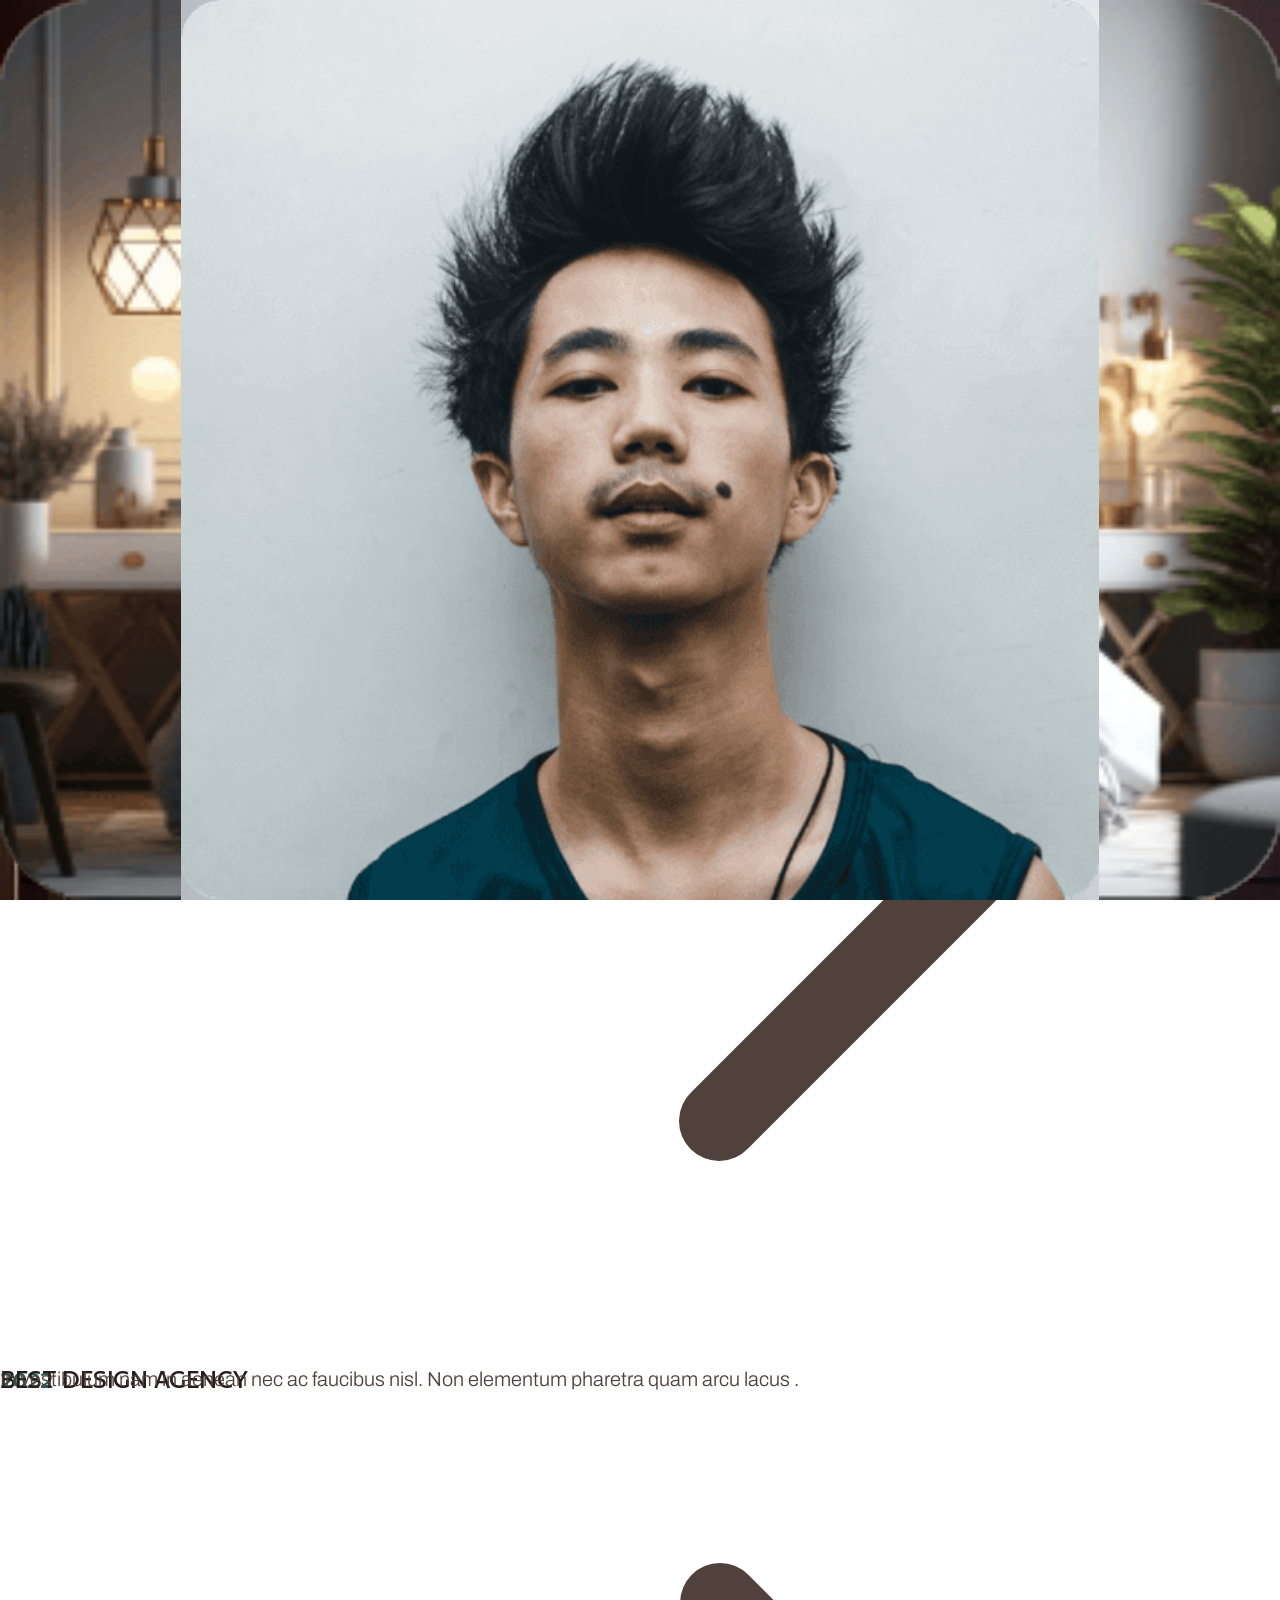
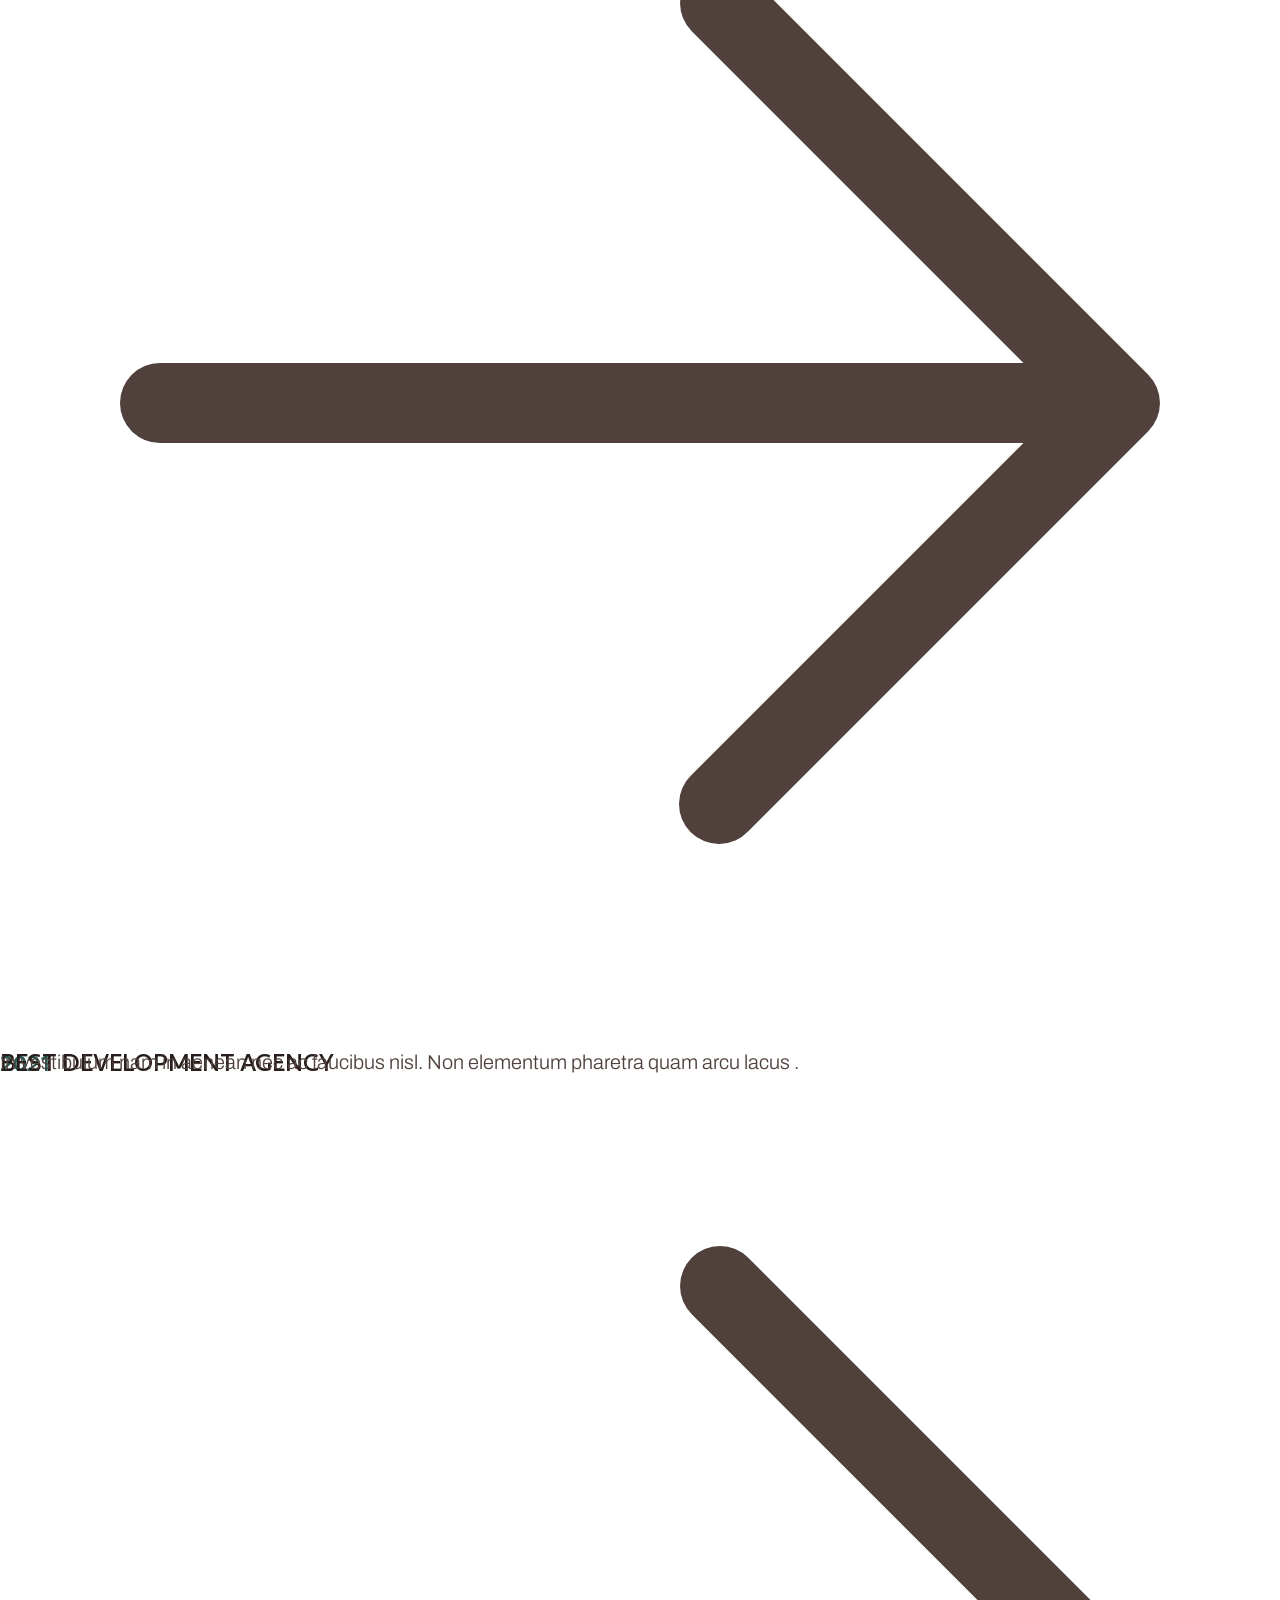
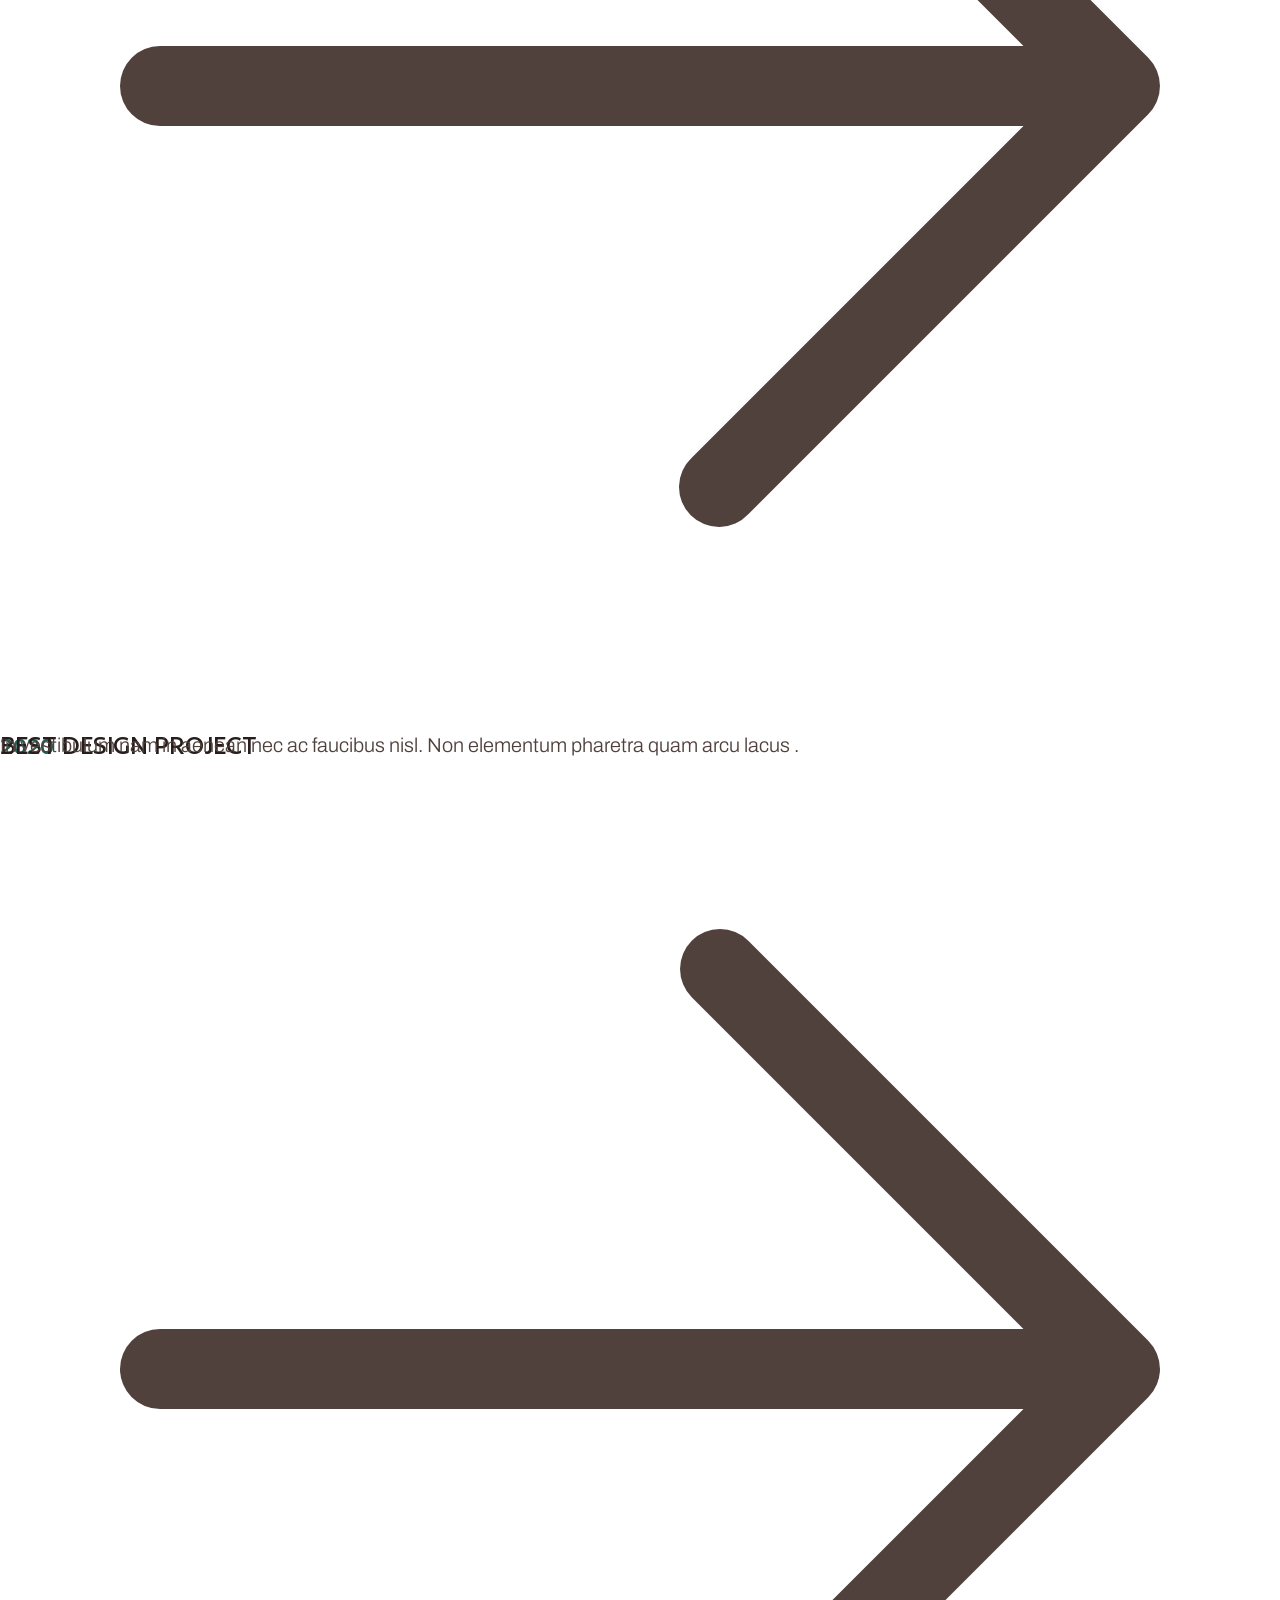
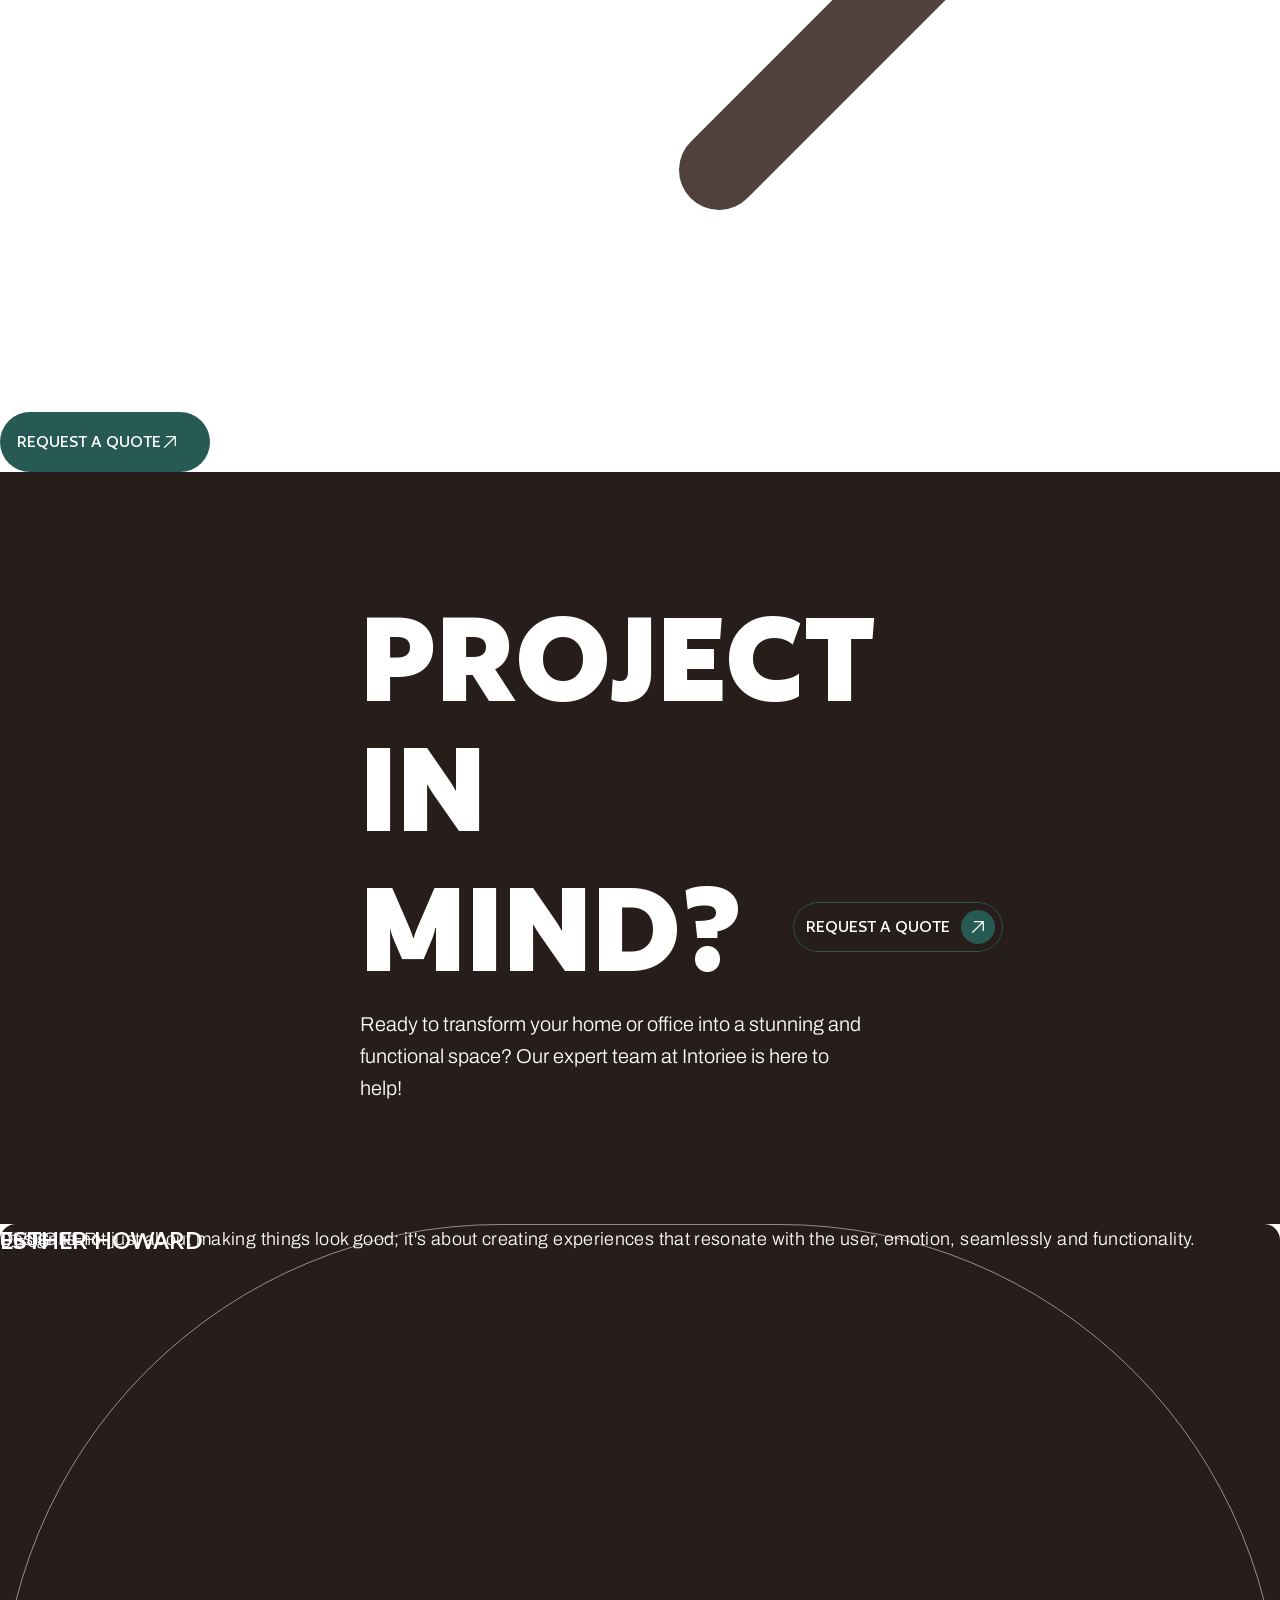
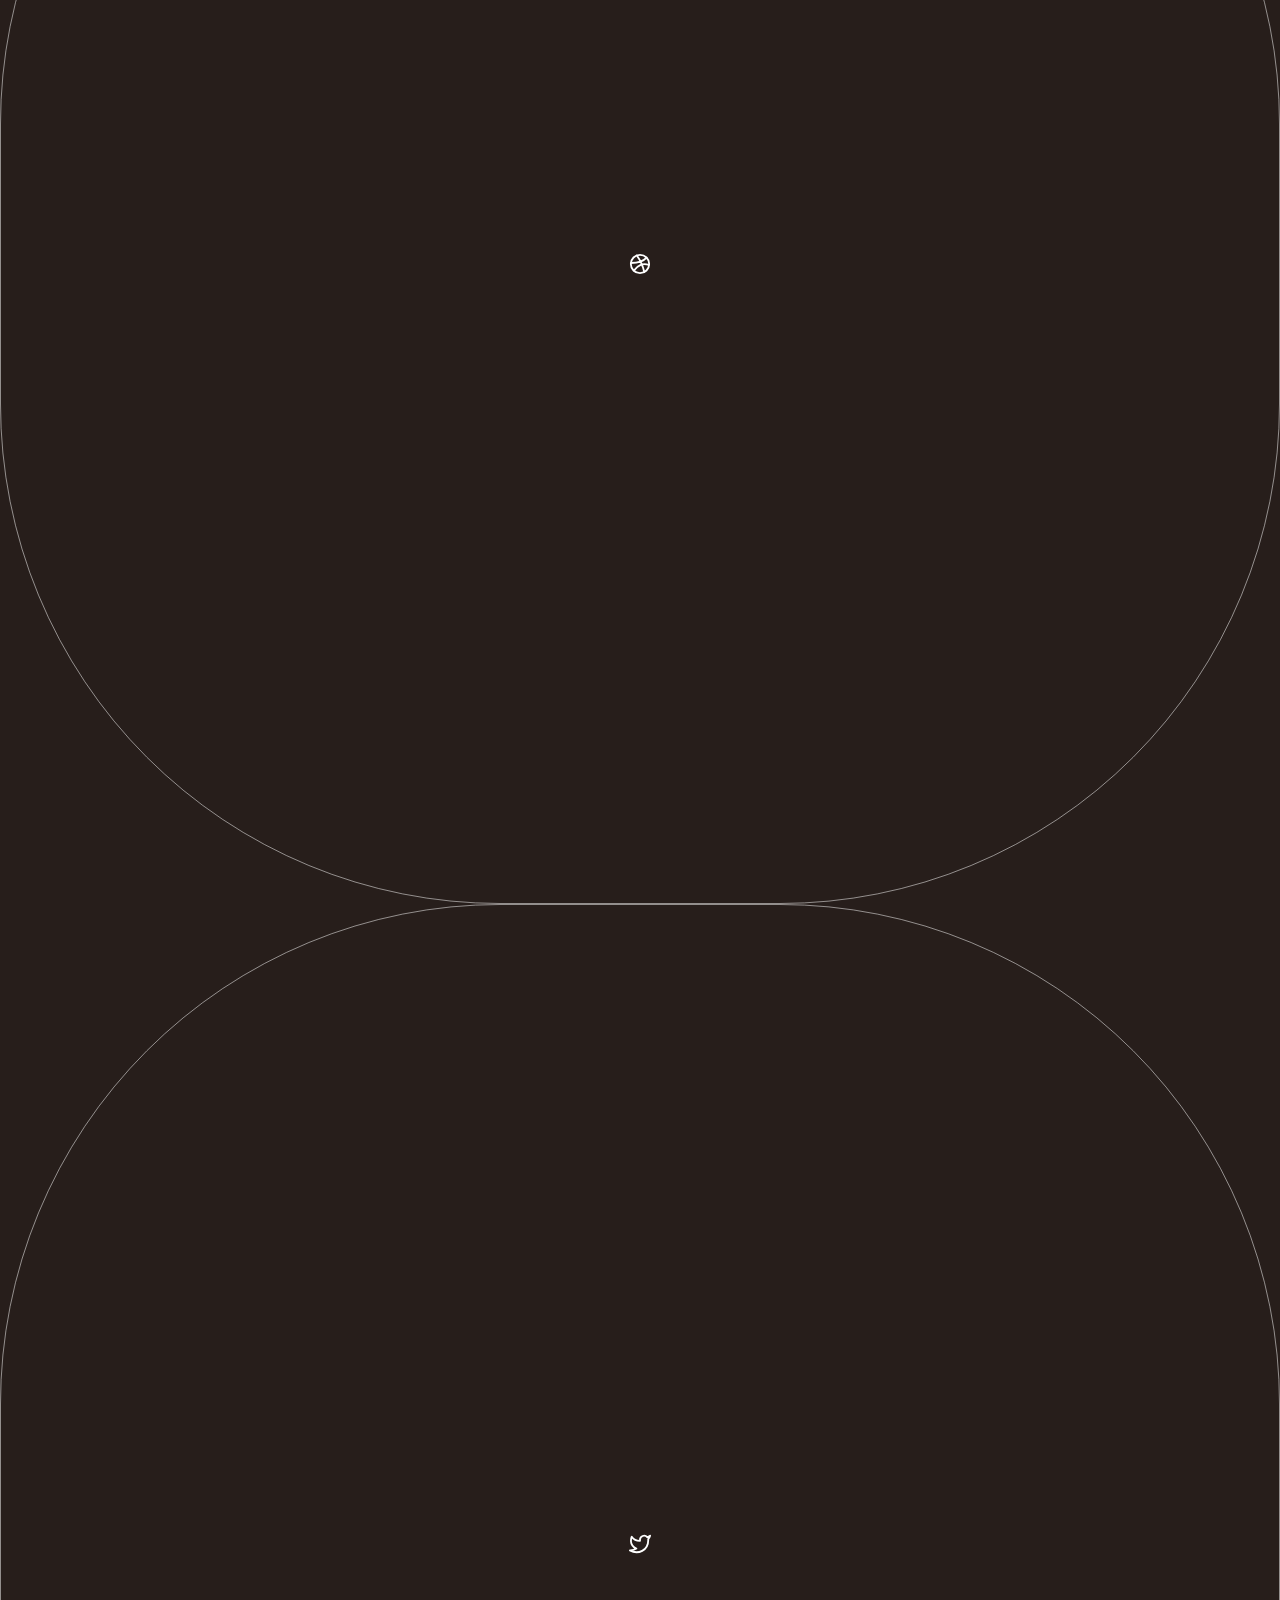
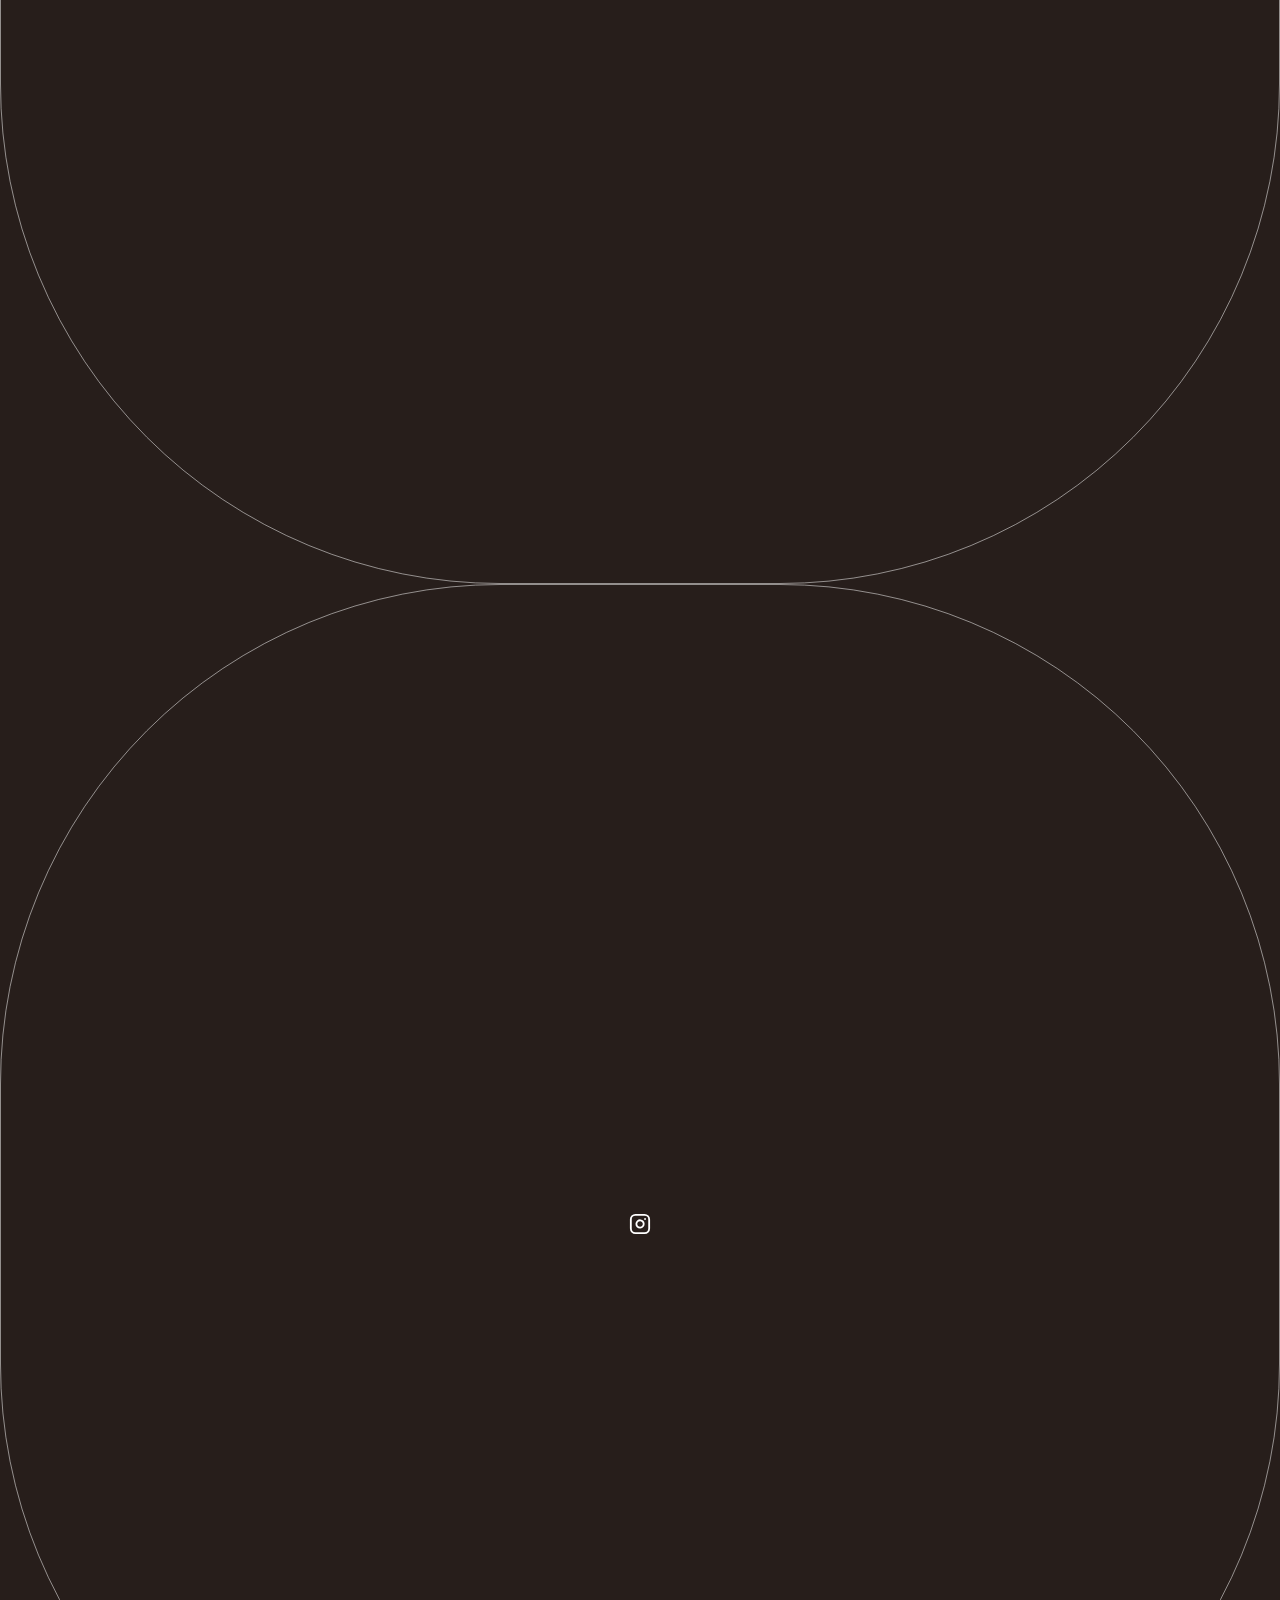
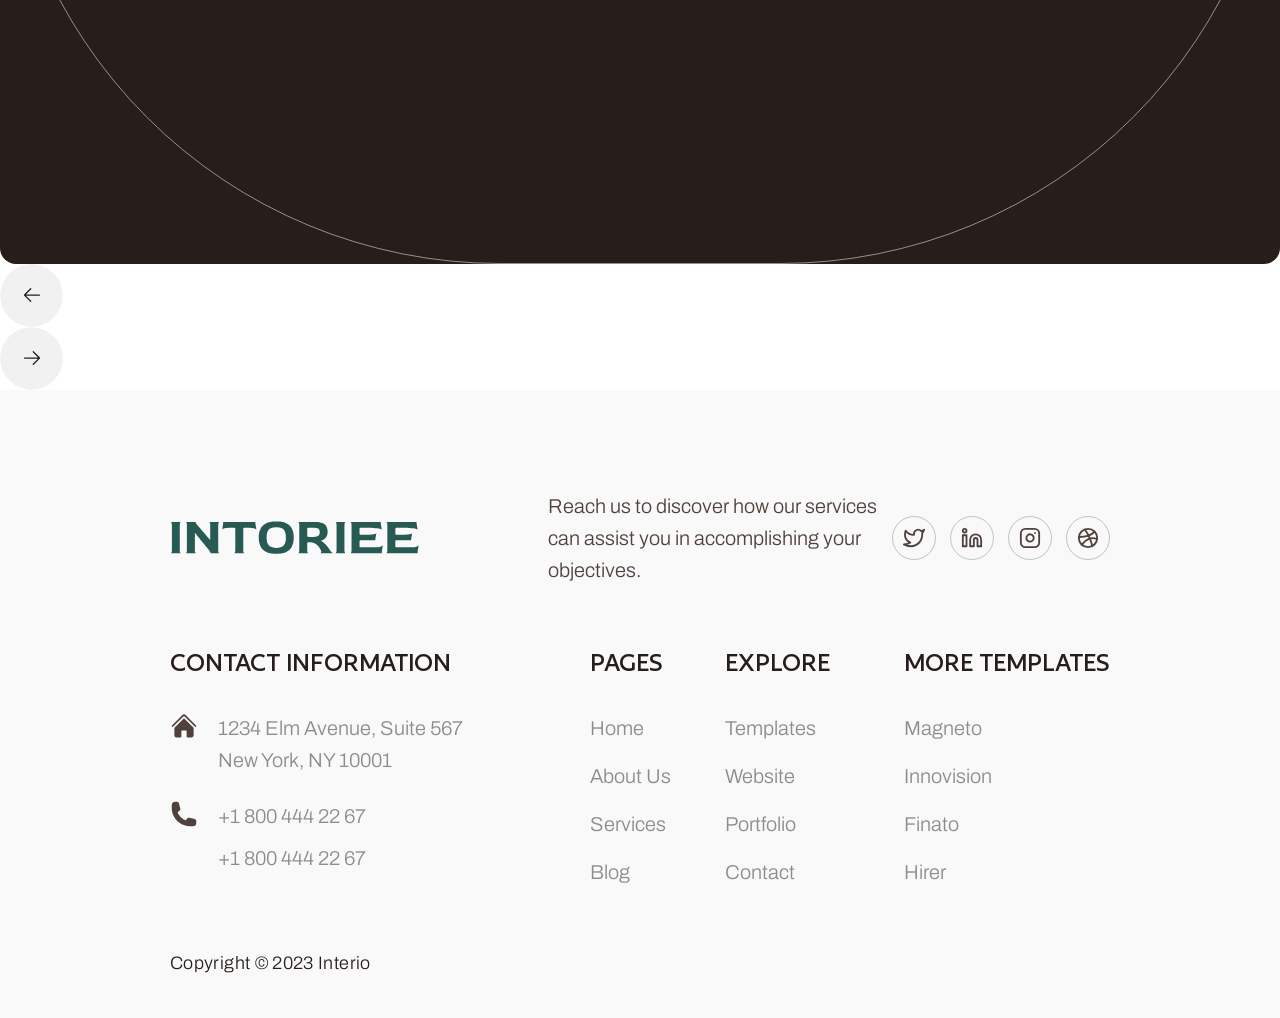
==== about/index.html @ cc962d1d "Initial commit" ====
<!DOCTYPE html>
<html><head>
<base href="/">
<link rel="stylesheet" href="/styles.css"><script>(function(){var f=window.fetch;window.fetch=function(u,o){if(typeof u==='string'&&u.includes('.framercms')){return f('/assets/cms/'+u.split('/').pop(),o);}return f(u,o);};})();</script>
    <meta charset="utf-8">
    
    
    <script>try{if(localStorage.get("__framer_force_showing_editorbar_since")){const n=document.createElement("link");n.rel = "modulepreload";n.href="https://framer.com/edit/init.mjs";document.head.appendChild(n)}}catch(e){}</script>
    <!-- Start of headStart -->
    
    <!-- End of headStart -->
    <meta name="viewport" content="width=device-width">
    <meta name="generator" content="Framer 8e1ebfe">
    <title>Intoriee - Interior Service Framer Template</title>
    <meta name="description" content="Intoriee is a multipurpose interior framer template that helps you launch your online business fast">
    <meta name="framer-search-index" content="https://framerusercontent.com/sites/4kKCvxvrqTvC8poosBNskM/searchIndex-6hl0OX72LsiP.json">
    <meta name="framer-html-plugin" content="disable">
    <link href="assets/images/image-extra-1.png" rel="icon" media="(prefers-color-scheme: light)">
    <link href="assets/images/image-extra-1.png" rel="icon" media="(prefers-color-scheme: dark)">
    <!-- Open Graph / Facebook -->
    <meta property="og:type" content="website">
    <meta property="og:title" content="Intoriee - Interior Service Framer Template">
    <meta property="og:description" content="Intoriee is a multipurpose interior framer template that helps you launch your online business fast">
    <meta property="og:image" content="assets/images/image-extra-2.png">
    <!-- Twitter -->
    <meta name="twitter:card" content="summary_large_image">
    <meta name="twitter:title" content="Intoriee - Interior Service Framer Template">
    <meta name="twitter:description" content="Intoriee is a multipurpose interior framer template that helps you launch your online business fast">
    <meta name="twitter:image" content="assets/images/image-extra-2.png">
    
    
    <link href="https://fonts.gstatic.com" rel="preconnect" crossorigin="">
    <meta name="robots" content="max-image-preview:large"><link rel="canonical" href="https://intoriee.framer.website/about"><meta property="og:url" content="https://intoriee.framer.website/about"><!-- Start of headEnd -->
    
    <!-- End of headEnd -->
</head>
<body>
    
    <!-- Start of bodyStart -->
    
    <!-- End of bodyStart -->
    
    <div id="main" data-framer-hydrate-v2="{&quot;routeId&quot;:&quot;Tg6OP_qCi&quot;,&quot;localeId&quot;:&quot;default&quot;,&quot;breakpoints&quot;:[{&quot;hash&quot;:&quot;1na9ruf&quot;,&quot;mediaQuery&quot;:&quot;(min-width: 1440px)&quot;},{&quot;hash&quot;:&quot;wv9cz9&quot;,&quot;mediaQuery&quot;:&quot;(min-width: 992px) and (max-width: 1439.98px)&quot;},{&quot;hash&quot;:&quot;1u8zwru&quot;,&quot;mediaQuery&quot;:&quot;(min-width: 768px) and (max-width: 991.98px)&quot;},{&quot;hash&quot;:&quot;1wer8ve&quot;,&quot;mediaQuery&quot;:&quot;(max-width: 767.98px)&quot;}]}" data-framer-ssr-released-at="2025-12-22T18:13:49.970Z" data-framer-page-optimized-at="2025-12-29T11:31:42.997Z" data-framer-generated-page=""><!--$--><div data-framer-root="" class="framer-dZb1A framer-Mcm5u framer-zU8D8 framer-bmaMT framer-HL0go framer-g9nq0 framer-gVxMg framer-sIIzC framer-1na9ruf" style="min-height:100vh;width:auto"><div class="framer-16xozny-container" style="transform:translateX(-50%)"><div class="ssr-variant hidden-1wer8ve hidden-1u8zwru"><header class="framer-u0WsU framer-g9nq0 framer-IbYJC framer-1x8n1zk framer-v-ury95v" data-framer-name="Default - Transparent" data-hide-scrollbars="true" style="background-color: rgba(0, 0, 0, 0); width: 100%; box-shadow: none; opacity: 1;"><div class="framer-aty8yr" data-framer-name="Container" style="opacity: 1;"><div class="framer-13hvr49" data-framer-name="Content Wrapper" data-border="true" style="--border-bottom-width: 1px; --border-color: var(--token-a7f7ae5f-a181-442b-8823-be0ca1b170fe, rgb(255, 255, 255)); --border-left-width: 0px; --border-right-width: 0px; --border-style: solid; --border-top-width: 0px; opacity: 1;"><!--$--><a as="a" class="framer-1ss0zj2 framer-1d89j1z" data-framer-name="Brand" href="./" style="opacity: 1;"><div style="position:absolute;border-radius:inherit;corner-shape:inherit;top:0;right:0;bottom:0;left:0" data-framer-background-image-wrapper="true"><img decoding="auto" width="154" height="21" src="assets/images/brand-1-2.svg" alt="" style="display:block;width:100%;height:100%;border-radius:inherit;corner-shape:inherit;object-position:center;object-fit:contain"></div></a><!--/$--><div class="framer-tep2p6" data-framer-name="Hamburger" data-highlight="true" tabindex="0" style="border-radius: 3px; opacity: 1;"><div class="framer-1vlsnsl-container" style="opacity: 1;"><div class="framer-zqPAD framer-v-1ytpo10" tabindex="0" style="display:contents"><div class="framer-1ytpo10" data-framer-name="Burger" data-highlight="true" tabindex="0" style="height: 100%; width: 100%; opacity: 1;"><div class="framer-10pchnb" style="opacity: 1;"><div class="framer-7vcr79" data-framer-name="Bottom" style="background-color: var(--token-a7f7ae5f-a181-442b-8823-be0ca1b170fe, rgb(255, 255, 255)); border-radius: 40px; transform: none; opacity: 1;"></div><div class="framer-p9r28c" data-framer-name="Mid" style="background-color:var(--token-a7f7ae5f-a181-442b-8823-be0ca1b170fe, rgb(255, 255, 255));border-bottom-left-radius:40px;border-bottom-right-radius:40px;border-top-left-radius:40px;border-top-right-radius:40px;opacity:1"></div><div class="framer-8evony" data-framer-name="Top" style="background-color: var(--token-a7f7ae5f-a181-442b-8823-be0ca1b170fe, rgb(255, 255, 255)); border-radius: 40px; transform: none; opacity: 1;"></div></div></div></div></div></div></div></div><div class="framer-10jd8ad" data-framer-name="Menu" style="background-color: rgba(0, 0, 0, 0); opacity: 1;"><div class="framer-qr2rdh" data-framer-name="Container" style="opacity: 1;"><nav class="framer-vd2wf3" data-framer-name="Menu Wrapper" style="opacity: 1;"><div class="framer-qe4emq" style="filter:blur(5px);-webkit-filter:blur(5px);opacity:0"><div class="framer-1njf682" data-framer-component-type="RichTextContainer" style="transform: none; opacity: 1;"><h2 class="framer-text framer-styles-preset-1gbdzi1" data-styles-preset="zw4pS66o6"><!--$--><a class="framer-text framer-styles-preset-vo8ojb" data-styles-preset="GGZQmh7Gk" href="./service">Services</a><!--/$--></h2></div></div><div class="framer-jaetn1" style="filter:blur(5px);-webkit-filter:blur(5px);opacity:0"><div class="framer-1ot0wyo" data-framer-component-type="RichTextContainer" style="transform: none; opacity: 1;"><h2 class="framer-text framer-styles-preset-1gbdzi1" data-styles-preset="zw4pS66o6"><!--$--><a class="framer-text framer-styles-preset-vo8ojb" data-styles-preset="GGZQmh7Gk" href="./about" data-framer-page-link-current="true">About</a><!--/$--></h2></div></div><div class="framer-mjt6mz" style="filter:blur(5px);-webkit-filter:blur(5px);opacity:0"><div class="framer-1roxcpv" data-framer-component-type="RichTextContainer" style="transform: none; opacity: 1;"><h2 class="framer-text framer-styles-preset-1gbdzi1" data-styles-preset="zw4pS66o6"><!--$--><a class="framer-text framer-styles-preset-vo8ojb" data-styles-preset="GGZQmh7Gk" href="./portfolio">Portfolio</a><!--/$--></h2></div></div><div class="framer-1f8jgkr" style="filter:blur(5px);-webkit-filter:blur(5px);opacity:0"><div class="framer-3fxvhs" data-framer-component-type="RichTextContainer" style="transform: none; opacity: 1;"><h2 class="framer-text framer-styles-preset-1gbdzi1" data-styles-preset="zw4pS66o6"><!--$--><a class="framer-text framer-styles-preset-vo8ojb" data-styles-preset="GGZQmh7Gk" href="./blog">Blog</a><!--/$--></h2></div></div><div class="framer-91q19" style="filter:blur(5px);-webkit-filter:blur(5px);opacity:0"><div class="framer-9zhnfm" data-framer-component-type="RichTextContainer" style="transform: none; opacity: 1;"><h2 class="framer-text framer-styles-preset-1gbdzi1" data-styles-preset="zw4pS66o6"><!--$--><a class="framer-text framer-styles-preset-vo8ojb" data-styles-preset="GGZQmh7Gk" href="./contact">Contact</a><!--/$--></h2></div></div></nav></div></div><div class="framer-15kqi6y" style="background-color:rgb(255, 255, 255);opacity:0"></div></header></div></div><section as="section" class="framer-gkclnu" data-framer-name="Banner Section"><div style="position:absolute;border-radius:inherit;corner-shape:inherit;top:0;right:0;bottom:0;left:0" data-framer-background-image-wrapper="true"><img decoding="auto" width="3200" height="1028" sizes="100vw" srcset="assets/images/our-services-3.png 512w,assets/images/our-services-4.png 1024w,assets/images/our-services-2.png 2048w,assets/images/our-services-5.png 3200w" src="assets/images/our-services-5.png" alt="" style="display:block;width:100%;height:100%;border-radius:inherit;corner-shape:inherit;object-position:center;object-fit:cover"></div><div class="framer-17q5ini" data-framer-name="Container"><div class="framer-uk0tt6" data-framer-name="Inner Banner Text Wrapper" id="herocontent"><div class="framer-1lm9un0" data-framer-name="Banner Title" data-framer-component-type="RichTextContainer" style="transform:none"><h1 class="framer-text framer-styles-preset-7umchd" data-styles-preset="O0tq7jJ5R" style="--framer-text-color:var(--token-a7f7ae5f-a181-442b-8823-be0ca1b170fe, rgb(255, 255, 255))">About Us</h1></div><div class="framer-1cf71tz" data-framer-name="Banner Content"><div class="framer-jxav11" data-framer-name="Text" data-framer-component-type="RichTextContainer" style="transform:none"><h4 class="framer-text framer-styles-preset-11q63y7" data-styles-preset="xSgcm6bxM" style="--framer-text-color:var(--token-a7f7ae5f-a181-442b-8823-be0ca1b170fe, rgb(255, 255, 255))"><!--$--><a class="framer-text framer-styles-preset-e228a0" data-styles-preset="DGQNTFnZN" href="./">Home </a><!--/$--></h4></div><div class="framer-165adva" data-framer-name="Divider" data-framer-component-type="RichTextContainer" style="transform:none"><h4 class="framer-text framer-styles-preset-11q63y7" data-styles-preset="xSgcm6bxM" style="--framer-text-color:var(--token-a7f7ae5f-a181-442b-8823-be0ca1b170fe, rgb(255, 255, 255))">/</h4></div><div class="framer-17d34mc" data-framer-name="Text" data-framer-component-type="RichTextContainer" style="transform:none"><h4 class="framer-text framer-styles-preset-11q63y7" data-styles-preset="xSgcm6bxM" style="--framer-text-color:var(--token-a7f7ae5f-a181-442b-8823-be0ca1b170fe, rgb(255, 255, 255))">About Us</h4></div></div></div></div></section><section class="framer-1pflt5m" data-framer-name="Content Section" id="content"><div class="framer-1ruinbp" data-framer-name="Container"><div class="framer-1g2b7vn" data-framer-name="Content Wrapper"><div class="ssr-variant hidden-1wer8ve hidden-1u8zwru"><div class="framer-1n0p10z" data-framer-name="Content Title" data-framer-component-type="RichTextContainer" style="transform:none"><h2 class="framer-text framer-styles-preset-1v40djd" data-styles-preset="t6DWNKZPK">Artful Solutions </h2><h2 class="framer-text framer-styles-preset-1gbdzi1" data-styles-preset="zw4pS66o6">by Interior Design Experts</h2></div></div><div class="framer-960kqb" data-framer-name="Content Row"><div class="ssr-variant hidden-1wer8ve hidden-1na9ruf hidden-1u8zwru"><div class="framer-1em4vya" data-framer-name="Content Image"><div style="position:absolute;border-radius:inherit;corner-shape:inherit;top:0;right:0;bottom:0;left:0" data-framer-background-image-wrapper="true"><img decoding="auto" width="1068" height="1256" sizes="calc((min(max(100vw, 1px), 1000px) - 60px) * 0.4556)" srcset="assets/images/content-image-6.png 870w,assets/images/content-image-7.png 1068w" src="assets/images/content-image-7.png" alt="" style="display:block;width:100%;height:100%;border-radius:inherit;corner-shape:inherit;object-position:center;object-fit:cover"></div></div></div><div class="framer-zcg412" data-framer-name="Content Text Block Wrapper"><div class="framer-wmmo4g" data-framer-name="Content Text Block Top"><div class="ssr-variant hidden-1wer8ve hidden-1u8zwru"><div class="framer-l9p43w" data-framer-name="Paragraph" data-framer-component-type="RichTextContainer" style="transform:none"><p class="framer-text framer-styles-preset-103gr0d" data-styles-preset="Q_XxWTCVP">Whether it's a cozy home, a bustling office, or a commercial establishment, our agency is dedicated to delivering innovative and timeless designs. From concept to completion, we strive to exceed expectations, ensuring that each space we touch becomes a true reflection of our clients' dreams.</p></div></div><div class="framer-7rnksq" data-framer-name="Stats Wrapper"><div class="ssr-variant hidden-1wer8ve hidden-1na9ruf hidden-1u8zwru"><div class="framer-9sp0ft-container"><div class="framer-24dky framer-Mcm5u framer-zU8D8 framer-b2i3p5 framer-v-b2i3p5" data-framer-name="Default" style="max-width: 100%; width: 100%; opacity: 1;"><div class="framer-1d3k9wg" data-framer-name="Title" data-framer-component-type="RichTextContainer" style="--extracted-gdpscs: var(--token-f512b2c0-ccff-4c1c-81ef-5b1a68ff0d48, rgb(39, 90, 83)); transform: none; opacity: 1;"><h1 class="framer-text framer-styles-preset-7umchd" data-styles-preset="O0tq7jJ5R" style="--framer-text-color:var(--extracted-gdpscs, var(--token-f512b2c0-ccff-4c1c-81ef-5b1a68ff0d48, rgb(39, 90, 83)))">40+</h1></div><div class="framer-1pfqdmb" data-framer-name="Text" data-framer-component-type="RichTextContainer" style="transform: none; opacity: 1;"><h4 class="framer-text framer-styles-preset-11q63y7" data-styles-preset="xSgcm6bxM">Our Products</h4></div></div></div></div><div class="ssr-variant hidden-1wer8ve hidden-1na9ruf hidden-1u8zwru"><div class="framer-h2pfg5-container"><div class="framer-24dky framer-Mcm5u framer-zU8D8 framer-b2i3p5 framer-v-b2i3p5" data-framer-name="Default" style="max-width: 100%; width: 100%; opacity: 1;"><div class="framer-1d3k9wg" data-framer-name="Title" data-framer-component-type="RichTextContainer" style="--extracted-gdpscs: var(--token-f512b2c0-ccff-4c1c-81ef-5b1a68ff0d48, rgb(39, 90, 83)); transform: none; opacity: 1;"><h1 class="framer-text framer-styles-preset-7umchd" data-styles-preset="O0tq7jJ5R" style="--framer-text-color:var(--extracted-gdpscs, var(--token-f512b2c0-ccff-4c1c-81ef-5b1a68ff0d48, rgb(39, 90, 83)))">8+</h1></div><div class="framer-1pfqdmb" data-framer-name="Text" data-framer-component-type="RichTextContainer" style="transform: none; opacity: 1;"><h4 class="framer-text framer-styles-preset-11q63y7" data-styles-preset="xSgcm6bxM">Experience years</h4></div></div></div></div></div></div><div class="ssr-variant hidden-1wer8ve hidden-1u8zwru"><div class="framer-1q1qil7" data-framer-name="Paragraph" data-framer-component-type="RichTextContainer" style="transform:none"><p class="framer-text framer-styles-preset-103gr0d" data-styles-preset="Q_XxWTCVP">From concept to completion, we strive to exceed expectations, ensuring that each space we touch becomes a true reflection of our clients' dreams.</p></div></div></div></div></div></div></section><section class="framer-1l36768" data-framer-name="Award Section" id="award"><div class="framer-gtfzku" data-framer-name="Container"><div class="framer-hr55ee" data-framer-name="Award Content Wrapper"><div class="framer-qdcods" data-framer-name="Award Content Inner"><div class="framer-93zns4" data-framer-name="Award Content Top"><div class="ssr-variant hidden-1wer8ve hidden-1u8zwru"><div class="framer-1egv3xz" data-framer-name="Award Title" data-framer-component-type="RichTextContainer" style="transform:none"><h2 class="framer-text framer-styles-preset-1gbdzi1" data-styles-preset="zw4pS66o6">PROUD showcase <br class="framer-text">OF Our Awards</h2></div></div><div class="ssr-variant hidden-1wer8ve hidden-1u8zwru"><div class="framer-19f9g45" data-framer-name="Award Text" data-framer-component-type="RichTextContainer" style="transform:none"><p class="framer-text framer-styles-preset-a12x7r" data-styles-preset="wlPAzupI4">Solli lobortis risus eget iaculis tincidunt placerat neque nisi. Aliquam at nibh mauris facilisis in sed aliquet. Feugiat massa mollis commodo sed sagittis</p></div></div></div><div class="framer-1t4pd9q" data-border="true" data-framer-name="Award Card Row"><!--$--><div class="framer-bxzzdd-container"><div class="ssr-variant hidden-1wer8ve hidden-1u8zwru"><div class="framer-Q8OWK framer-zU8D8 framer-sIIzC framer-v-i2458j" tabindex="0" style="display:contents"><div class="framer-i2458j" data-border="true" data-framer-name="Default" style="--border-bottom-width: 1px; --border-color: rgba(143, 139, 137, 0.5); --border-left-width: 0px; --border-right-width: 0px; --border-style: solid; --border-top-width: 0px; width: 100%; opacity: 1;"><!--$--><a class="framer-1hnutmh framer-1hpt6st" href="./portfolio/parkside-plaza-apartments" style="opacity: 1;"><div class="framer-x9e2mt" data-framer-name="Image" style="border-radius: 16px; opacity: 1;"><div style="position:absolute;border-radius:inherit;corner-shape:inherit;top:0;right:0;bottom:0;left:0" data-framer-background-image-wrapper="true"><img decoding="auto" width="320" height="240" src="assets/images/image-8.png" alt="" style="display:block;width:100%;height:100%;border-radius:inherit;corner-shape:inherit;object-position:center;object-fit:fill"></div></div></a><!--/$--><div class="framer-npuwal" style="opacity: 1;"><div class="framer-efdxac" data-framer-name="2023" data-framer-component-type="RichTextContainer" style="--extracted-1eung3n: var(--token-f512b2c0-ccff-4c1c-81ef-5b1a68ff0d48, rgb(39, 90, 83)); --framer-paragraph-spacing: 0px; transform: none; opacity: 1;"><h4 class="framer-text framer-styles-preset-11q63y7" data-styles-preset="xSgcm6bxM" style="--framer-text-color:var(--extracted-1eung3n, var(--token-f512b2c0-ccff-4c1c-81ef-5b1a68ff0d48, rgb(39, 90, 83)))">2023</h4></div></div><!--$--><a class="framer-1kto66l framer-1hpt6st" href="./portfolio/parkside-plaza-apartments" style="opacity: 1;"><div class="framer-6z9py9" data-framer-name="Title" data-framer-component-type="RichTextContainer" style="--framer-paragraph-spacing: 0px; transform: none; opacity: 1;"><h4 class="framer-text framer-styles-preset-11q63y7" data-styles-preset="xSgcm6bxM">Best Design Project</h4></div></a><!--/$--><div class="framer-kxkp89" style="opacity: 1;"><div class="framer-11iikf4" data-framer-name="Text" data-framer-component-type="RichTextContainer" style="--extracted-r6o4lv: var(--token-57644229-9aea-4671-a3e2-529f7b58afe0, rgb(80, 65, 61)); --framer-paragraph-spacing: 0px; transform: none; opacity: 1;"><p class="framer-text framer-styles-preset-a12x7r" data-styles-preset="wlPAzupI4" style="--framer-text-color:var(--extracted-r6o4lv, var(--token-57644229-9aea-4671-a3e2-529f7b58afe0, rgb(80, 65, 61)))">In vestibulum nam in aenean nec ac faucibus nisl. Non elementum pharetra quam arcu lacus .</p></div></div><div class="framer-1kh95tq" style="opacity: 1;"><div class="framer-162nnkl-container" style="opacity: 1;"><!--$--><a class="framer-k2cxP framer-1jq6agv framer-v-1dyxw5t framer-tquf3a" data-framer-name="Variant 2" href="./portfolio/parkside-plaza-apartments" style="background-color: rgba(143, 139, 137, 0.12); border-radius: 500px; opacity: 1;"><div class="framer-n2c3r2-container" style="opacity: 1;"><div style="display:contents"><svg xmlns="http://www.w3.org/2000/svg" viewBox="0 0 24 24" fill="currentColor" aria-hidden="true" data-slot="icon" color="var(--token-57644229-9aea-4671-a3e2-529f7b58afe0, rgb(80, 65, 61))" style="width: 100%; height: 100%;"><path fill-rule="evenodd" d="M12.97 3.97a.75.75 0 0 1 1.06 0l7.5 7.5a.75.75 0 0 1 0 1.06l-7.5 7.5a.75.75 0 1 1-1.06-1.06l6.22-6.22H3a.75.75 0 0 1 0-1.5h16.19l-6.22-6.22a.75.75 0 0 1 0-1.06Z" clip-rule="evenodd"></path></svg></div></div></a><!--/$--></div></div></div></div></div></div><!--/$--><!--$--><div class="framer-yoxnc3-container"><div class="ssr-variant hidden-1wer8ve hidden-1u8zwru"><div class="framer-Q8OWK framer-zU8D8 framer-sIIzC framer-v-i2458j" tabindex="0" style="display:contents"><div class="framer-i2458j" data-border="true" data-framer-name="Default" style="--border-bottom-width: 1px; --border-color: rgba(143, 139, 137, 0.5); --border-left-width: 0px; --border-right-width: 0px; --border-style: solid; --border-top-width: 0px; width: 100%; opacity: 1;"><!--$--><a class="framer-1hnutmh framer-1hpt6st" href="./portfolio/pinecrest-retreat" style="opacity: 1;"><div class="framer-x9e2mt" data-framer-name="Image" style="border-radius: 16px; opacity: 1;"><div style="position:absolute;border-radius:inherit;corner-shape:inherit;top:0;right:0;bottom:0;left:0" data-framer-background-image-wrapper="true"><img decoding="auto" width="320" height="240" src="assets/images/image-9.png" alt="" style="display:block;width:100%;height:100%;border-radius:inherit;corner-shape:inherit;object-position:center;object-fit:fill"></div></div></a><!--/$--><div class="framer-npuwal" style="opacity: 1;"><div class="framer-efdxac" data-framer-name="2023" data-framer-component-type="RichTextContainer" style="--extracted-1eung3n: var(--token-f512b2c0-ccff-4c1c-81ef-5b1a68ff0d48, rgb(39, 90, 83)); --framer-paragraph-spacing: 0px; transform: none; opacity: 1;"><h4 class="framer-text framer-styles-preset-11q63y7" data-styles-preset="xSgcm6bxM" style="--framer-text-color:var(--extracted-1eung3n, var(--token-f512b2c0-ccff-4c1c-81ef-5b1a68ff0d48, rgb(39, 90, 83)))">2022</h4></div></div><!--$--><a class="framer-1kto66l framer-1hpt6st" href="./portfolio/pinecrest-retreat" style="opacity: 1;"><div class="framer-6z9py9" data-framer-name="Title" data-framer-component-type="RichTextContainer" style="--framer-paragraph-spacing: 0px; transform: none; opacity: 1;"><h4 class="framer-text framer-styles-preset-11q63y7" data-styles-preset="xSgcm6bxM">Best Design Agency</h4></div></a><!--/$--><div class="framer-kxkp89" style="opacity: 1;"><div class="framer-11iikf4" data-framer-name="Text" data-framer-component-type="RichTextContainer" style="--extracted-r6o4lv: var(--token-57644229-9aea-4671-a3e2-529f7b58afe0, rgb(80, 65, 61)); --framer-paragraph-spacing: 0px; transform: none; opacity: 1;"><p class="framer-text framer-styles-preset-a12x7r" data-styles-preset="wlPAzupI4" style="--framer-text-color:var(--extracted-r6o4lv, var(--token-57644229-9aea-4671-a3e2-529f7b58afe0, rgb(80, 65, 61)))">In vestibulum nam in aenean nec ac faucibus nisl. Non elementum pharetra quam arcu lacus .</p></div></div><div class="framer-1kh95tq" style="opacity: 1;"><div class="framer-162nnkl-container" style="opacity: 1;"><!--$--><a class="framer-k2cxP framer-1jq6agv framer-v-1dyxw5t framer-tquf3a" data-framer-name="Variant 2" href="./portfolio/pinecrest-retreat" style="background-color: rgba(143, 139, 137, 0.12); border-radius: 500px; opacity: 1;"><div class="framer-n2c3r2-container" style="opacity: 1;"><div style="display:contents"><svg xmlns="http://www.w3.org/2000/svg" viewBox="0 0 24 24" fill="currentColor" aria-hidden="true" data-slot="icon" color="var(--token-57644229-9aea-4671-a3e2-529f7b58afe0, rgb(80, 65, 61))" style="width: 100%; height: 100%;"><path fill-rule="evenodd" d="M12.97 3.97a.75.75 0 0 1 1.06 0l7.5 7.5a.75.75 0 0 1 0 1.06l-7.5 7.5a.75.75 0 1 1-1.06-1.06l6.22-6.22H3a.75.75 0 0 1 0-1.5h16.19l-6.22-6.22a.75.75 0 0 1 0-1.06Z" clip-rule="evenodd"></path></svg></div></div></a><!--/$--></div></div></div></div></div></div><!--/$--><!--$--><div class="framer-a3voqt-container"><div class="ssr-variant hidden-1wer8ve hidden-1u8zwru"><div class="framer-Q8OWK framer-zU8D8 framer-sIIzC framer-v-i2458j" tabindex="0" style="display:contents"><div class="framer-i2458j" data-border="true" data-framer-name="Default" style="--border-bottom-width: 1px; --border-color: rgba(143, 139, 137, 0.5); --border-left-width: 0px; --border-right-width: 0px; --border-style: solid; --border-top-width: 0px; width: 100%; opacity: 1;"><!--$--><a class="framer-1hnutmh framer-1hpt6st" href="./portfolio/brookside-bungalow" style="opacity: 1;"><div class="framer-x9e2mt" data-framer-name="Image" style="border-radius: 16px; opacity: 1;"><div style="position:absolute;border-radius:inherit;corner-shape:inherit;top:0;right:0;bottom:0;left:0" data-framer-background-image-wrapper="true"><img decoding="auto" width="320" height="240" src="assets/images/image-10.png" alt="" style="display:block;width:100%;height:100%;border-radius:inherit;corner-shape:inherit;object-position:center;object-fit:fill"></div></div></a><!--/$--><div class="framer-npuwal" style="opacity: 1;"><div class="framer-efdxac" data-framer-name="2023" data-framer-component-type="RichTextContainer" style="--extracted-1eung3n: var(--token-f512b2c0-ccff-4c1c-81ef-5b1a68ff0d48, rgb(39, 90, 83)); --framer-paragraph-spacing: 0px; transform: none; opacity: 1;"><h4 class="framer-text framer-styles-preset-11q63y7" data-styles-preset="xSgcm6bxM" style="--framer-text-color:var(--extracted-1eung3n, var(--token-f512b2c0-ccff-4c1c-81ef-5b1a68ff0d48, rgb(39, 90, 83)))">2021</h4></div></div><!--$--><a class="framer-1kto66l framer-1hpt6st" href="./portfolio/brookside-bungalow" style="opacity: 1;"><div class="framer-6z9py9" data-framer-name="Title" data-framer-component-type="RichTextContainer" style="--framer-paragraph-spacing: 0px; transform: none; opacity: 1;"><h4 class="framer-text framer-styles-preset-11q63y7" data-styles-preset="xSgcm6bxM">Best Development Agency</h4></div></a><!--/$--><div class="framer-kxkp89" style="opacity: 1;"><div class="framer-11iikf4" data-framer-name="Text" data-framer-component-type="RichTextContainer" style="--extracted-r6o4lv: var(--token-57644229-9aea-4671-a3e2-529f7b58afe0, rgb(80, 65, 61)); --framer-paragraph-spacing: 0px; transform: none; opacity: 1;"><p class="framer-text framer-styles-preset-a12x7r" data-styles-preset="wlPAzupI4" style="--framer-text-color:var(--extracted-r6o4lv, var(--token-57644229-9aea-4671-a3e2-529f7b58afe0, rgb(80, 65, 61)))">In vestibulum nam in aenean nec ac faucibus nisl. Non elementum pharetra quam arcu lacus .</p></div></div><div class="framer-1kh95tq" style="opacity: 1;"><div class="framer-162nnkl-container" style="opacity: 1;"><!--$--><a class="framer-k2cxP framer-1jq6agv framer-v-1dyxw5t framer-tquf3a" data-framer-name="Variant 2" href="./portfolio/brookside-bungalow" style="background-color: rgba(143, 139, 137, 0.12); border-radius: 500px; opacity: 1;"><div class="framer-n2c3r2-container" style="opacity: 1;"><div style="display:contents"><svg xmlns="http://www.w3.org/2000/svg" viewBox="0 0 24 24" fill="currentColor" aria-hidden="true" data-slot="icon" color="var(--token-57644229-9aea-4671-a3e2-529f7b58afe0, rgb(80, 65, 61))" style="width: 100%; height: 100%;"><path fill-rule="evenodd" d="M12.97 3.97a.75.75 0 0 1 1.06 0l7.5 7.5a.75.75 0 0 1 0 1.06l-7.5 7.5a.75.75 0 1 1-1.06-1.06l6.22-6.22H3a.75.75 0 0 1 0-1.5h16.19l-6.22-6.22a.75.75 0 0 1 0-1.06Z" clip-rule="evenodd"></path></svg></div></div></a><!--/$--></div></div></div></div></div></div><!--/$--><!--$--><div class="framer-5813mj-container"><div class="ssr-variant hidden-1wer8ve hidden-1u8zwru"><div class="framer-Q8OWK framer-zU8D8 framer-sIIzC framer-v-i2458j" tabindex="0" style="display:contents"><div class="framer-i2458j" data-border="true" data-framer-name="Default" style="--border-bottom-width: 1px; --border-color: rgba(143, 139, 137, 0.5); --border-left-width: 0px; --border-right-width: 0px; --border-style: solid; --border-top-width: 0px; width: 100%; opacity: 1;"><!--$--><a class="framer-1hnutmh framer-1hpt6st" href="./portfolio/sunset-serenity" style="opacity: 1;"><div class="framer-x9e2mt" data-framer-name="Image" style="border-radius: 16px; opacity: 1;"><div style="position:absolute;border-radius:inherit;corner-shape:inherit;top:0;right:0;bottom:0;left:0" data-framer-background-image-wrapper="true"><img decoding="auto" width="320" height="240" src="assets/images/image-11.png" alt="" style="display:block;width:100%;height:100%;border-radius:inherit;corner-shape:inherit;object-position:center;object-fit:fill"></div></div></a><!--/$--><div class="framer-npuwal" style="opacity: 1;"><div class="framer-efdxac" data-framer-name="2023" data-framer-component-type="RichTextContainer" style="--extracted-1eung3n: var(--token-f512b2c0-ccff-4c1c-81ef-5b1a68ff0d48, rgb(39, 90, 83)); --framer-paragraph-spacing: 0px; transform: none; opacity: 1;"><h4 class="framer-text framer-styles-preset-11q63y7" data-styles-preset="xSgcm6bxM" style="--framer-text-color:var(--extracted-1eung3n, var(--token-f512b2c0-ccff-4c1c-81ef-5b1a68ff0d48, rgb(39, 90, 83)))">2020</h4></div></div><!--$--><a class="framer-1kto66l framer-1hpt6st" href="./portfolio/sunset-serenity" style="opacity: 1;"><div class="framer-6z9py9" data-framer-name="Title" data-framer-component-type="RichTextContainer" style="--framer-paragraph-spacing: 0px; transform: none; opacity: 1;"><h4 class="framer-text framer-styles-preset-11q63y7" data-styles-preset="xSgcm6bxM">Best Design Project</h4></div></a><!--/$--><div class="framer-kxkp89" style="opacity: 1;"><div class="framer-11iikf4" data-framer-name="Text" data-framer-component-type="RichTextContainer" style="--extracted-r6o4lv: var(--token-57644229-9aea-4671-a3e2-529f7b58afe0, rgb(80, 65, 61)); --framer-paragraph-spacing: 0px; transform: none; opacity: 1;"><p class="framer-text framer-styles-preset-a12x7r" data-styles-preset="wlPAzupI4" style="--framer-text-color:var(--extracted-r6o4lv, var(--token-57644229-9aea-4671-a3e2-529f7b58afe0, rgb(80, 65, 61)))">In vestibulum nam in aenean nec ac faucibus nisl. Non elementum pharetra quam arcu lacus .</p></div></div><div class="framer-1kh95tq" style="opacity: 1;"><div class="framer-162nnkl-container" style="opacity: 1;"><!--$--><a class="framer-k2cxP framer-1jq6agv framer-v-1dyxw5t framer-tquf3a" data-framer-name="Variant 2" href="./portfolio/sunset-serenity" style="background-color: rgba(143, 139, 137, 0.12); border-radius: 500px; opacity: 1;"><div class="framer-n2c3r2-container" style="opacity: 1;"><div style="display:contents"><svg xmlns="http://www.w3.org/2000/svg" viewBox="0 0 24 24" fill="currentColor" aria-hidden="true" data-slot="icon" color="var(--token-57644229-9aea-4671-a3e2-529f7b58afe0, rgb(80, 65, 61))" style="width: 100%; height: 100%;"><path fill-rule="evenodd" d="M12.97 3.97a.75.75 0 0 1 1.06 0l7.5 7.5a.75.75 0 0 1 0 1.06l-7.5 7.5a.75.75 0 1 1-1.06-1.06l6.22-6.22H3a.75.75 0 0 1 0-1.5h16.19l-6.22-6.22a.75.75 0 0 1 0-1.06Z" clip-rule="evenodd"></path></svg></div></div></a><!--/$--></div></div></div></div></div></div><!--/$--></div></div><!--$--><div class="ssr-variant hidden-1wer8ve hidden-1na9ruf hidden-1u8zwru"><div class="framer-ay3dju-container"><!--$--><a class="framer-HPhLy framer-DMi3f framer-rpdy8b framer-v-6b4a96 framer-u66l2j" data-border="true" data-framer-name="Primary" href="./contact" style="--border-bottom-width: 0px; --border-color: var(--token-f512b2c0-ccff-4c1c-81ef-5b1a68ff0d48, rgb(39, 90, 83)); --border-left-width: 0px; --border-right-width: 0px; --border-style: solid; --border-top-width: 0px; background-color: var(--token-f512b2c0-ccff-4c1c-81ef-5b1a68ff0d48, rgb(39, 90, 83)); border-radius: 500px; opacity: 1;"><div class="framer-66qnxk" style="opacity: 1;"><div class="framer-cbcj7q" data-framer-name="Request A quote" data-framer-component-type="RichTextContainer" style="--extracted-r6o4lv: var(--token-a7f7ae5f-a181-442b-8823-be0ca1b170fe, rgb(255, 255, 255)); transform: translate(-50%, -50%); opacity: 1;"><p class="framer-text framer-styles-preset-1szkfso" data-styles-preset="i2ZJLioZK" style="--framer-text-color:var(--extracted-r6o4lv, var(--token-a7f7ae5f-a181-442b-8823-be0ca1b170fe, rgb(255, 255, 255)))">Request A quote</p></div></div><div class="framer-1pu9dno" data-framer-name="Arrow" style="background-color: var(--token-f512b2c0-ccff-4c1c-81ef-5b1a68ff0d48, rgb(39, 90, 83)); border-radius: 50px; opacity: 1;"><div class="framer-1hr59ts-container" style="transform: rotate(-45deg); opacity: 1;"><!--$--><div style="display:contents"><svg xmlns="http://www.w3.org/2000/svg" viewBox="0 0 24 24" fill="currentColor" aria-hidden="true" data-slot="icon" color="var(--token-a7f7ae5f-a181-442b-8823-be0ca1b170fe, rgb(255, 255, 255))" style="width: 100%; height: 100%;"><path fill-rule="evenodd" d="M12.97 3.97a.75.75 0 0 1 1.06 0l7.5 7.5a.75.75 0 0 1 0 1.06l-7.5 7.5a.75.75 0 1 1-1.06-1.06l6.22-6.22H3a.75.75 0 0 1 0-1.5h16.19l-6.22-6.22a.75.75 0 0 1 0-1.06Z" clip-rule="evenodd"></path></svg></div><!--/$--></div></div></a><!--/$--></div></div><!--/$--></div></div></section><div class="ssr-variant hidden-1wer8ve hidden-1na9ruf hidden-1u8zwru"><div class="framer-c7cjt6-container" id="cta"><div class="framer-OVUD7 framer-Mcm5u framer-CZmwx framer-1vcw0kl framer-v-17jdtfe" data-framer-name="Desktop" style="background-color: var(--token-e29b414e-778b-4330-a92f-715c64d82d8a, rgb(39, 30, 27)); width: 100%; opacity: 1;"><div class="framer-ud5eim" data-framer-name="Container" style="opacity: 1;"><div class="framer-1hwheil" data-framer-name="Cta Content Wrapper" style="opacity: 1;"><div class="framer-1s2mvx" data-framer-name="Cta Title Block" style="opacity: 1;"><div class="framer-9wxiua" data-framer-name="Cta Title" data-framer-component-type="RichTextContainer" style="--extracted-gdpscs: var(--token-a7f7ae5f-a181-442b-8823-be0ca1b170fe, rgb(255, 255, 255)); transform: none; opacity: 1;"><h1 class="framer-text framer-styles-preset-7umchd" data-styles-preset="O0tq7jJ5R" style="--framer-text-color:var(--extracted-gdpscs, var(--token-a7f7ae5f-a181-442b-8823-be0ca1b170fe, rgb(255, 255, 255)))">project in</h1></div><div class="framer-n1sxa" data-framer-name="Cta Title Bottom" style="opacity: 1;"><div class="framer-8k3gnu" data-framer-name="Cta Title" data-framer-component-type="RichTextContainer" style="--extracted-gdpscs: var(--token-a7f7ae5f-a181-442b-8823-be0ca1b170fe, rgb(255, 255, 255)); transform: none; opacity: 1;"><h1 class="framer-text framer-styles-preset-7umchd" data-styles-preset="O0tq7jJ5R" style="--framer-text-color:var(--extracted-gdpscs, var(--token-a7f7ae5f-a181-442b-8823-be0ca1b170fe, rgb(255, 255, 255)))">mind?</h1></div><!--$--><div class="framer-118c9rp-container" style="opacity: 1;"><!--$--><a class="framer-HPhLy framer-DMi3f framer-rpdy8b framer-v-rpdy8b framer-u66l2j" data-border="true" data-framer-name="Default" href="./contact" style="--border-bottom-width: 1.5px; --border-color: var(--token-f512b2c0-ccff-4c1c-81ef-5b1a68ff0d48, rgb(39, 90, 83)); --border-left-width: 1.5px; --border-right-width: 1.5px; --border-style: solid; --border-top-width: 1.5px; background-color: rgba(0, 0, 0, 0); border-radius: 500px; opacity: 1;"><div class="framer-12f3iru" data-framer-name="BG" style="background-color: var(--token-f512b2c0-ccff-4c1c-81ef-5b1a68ff0d48, rgb(39, 90, 83)); border-radius: 500px; transform: translateY(-50%); opacity: 1;"></div><div class="framer-66qnxk" style="opacity: 1;"><div class="framer-cbcj7q" data-framer-name="Request A quote" data-framer-component-type="RichTextContainer" style="--extracted-r6o4lv: var(--token-a7f7ae5f-a181-442b-8823-be0ca1b170fe, rgb(255, 255, 255)); transform: translate(-50%, -50%); opacity: 1;"><p class="framer-text framer-styles-preset-1szkfso" data-styles-preset="i2ZJLioZK" style="--framer-text-color:var(--extracted-r6o4lv, var(--token-a7f7ae5f-a181-442b-8823-be0ca1b170fe, rgb(255, 255, 255)))">Request A quote</p></div></div><div class="framer-1pu9dno" data-framer-name="Arrow" style="background-color: var(--token-f512b2c0-ccff-4c1c-81ef-5b1a68ff0d48, rgb(39, 90, 83)); border-radius: 50px; opacity: 1;"><div class="framer-1hr59ts-container" style="transform: rotate(-45deg); opacity: 1;"><!--$--><div style="display:contents"><svg xmlns="http://www.w3.org/2000/svg" viewBox="0 0 24 24" fill="currentColor" aria-hidden="true" data-slot="icon" color="var(--token-a7f7ae5f-a181-442b-8823-be0ca1b170fe, rgb(255, 255, 255))" style="width: 100%; height: 100%;"><path fill-rule="evenodd" d="M12.97 3.97a.75.75 0 0 1 1.06 0l7.5 7.5a.75.75 0 0 1 0 1.06l-7.5 7.5a.75.75 0 1 1-1.06-1.06l6.22-6.22H3a.75.75 0 0 1 0-1.5h16.19l-6.22-6.22a.75.75 0 0 1 0-1.06Z" clip-rule="evenodd"></path></svg></div><!--/$--></div></div></a><!--/$--></div><!--/$--></div></div><div class="framer-noroic" data-framer-name="Text" data-framer-component-type="RichTextContainer" style="transform: none; opacity: 1;"><p class="framer-text framer-styles-preset-l5gcm" data-styles-preset="xR7AP4tDZ">Ready to transform your home or office into a stunning and functional space? Our expert team at Intoriee is here to help!</p></div></div><div class="framer-lnda36" data-framer-name="Cta Image Wrapper" style="will-change:transform;opacity:0;transform:perspective(1200px) translateX(-100px) translateY(-285px)"><div class="framer-zh7na5" data-framer-name="Cta Image 01" style="border-radius: 16px; transform: rotate(19deg); opacity: 1;"><div style="position:absolute;border-radius:inherit;corner-shape:inherit;top:0;right:0;bottom:0;left:0" data-framer-background-image-wrapper="true"><img decoding="auto" loading="lazy" width="830" height="864" sizes="calc(min(100vw, 1000px) * 0.27)" srcset="assets/images/cta-image-01-69.png 830w" src="assets/images/cta-image-01-69.png" alt="" style="display:block;width:100%;height:100%;border-radius:inherit;corner-shape:inherit;object-position:center;object-fit:cover"></div></div></div><div class="framer-47ylhw" data-framer-name="Cta Image Wrapper" style="will-change:transform;opacity:0;transform:perspective(1200px) translateX(200px) translateY(285px)"><div class="framer-kw3a6h" data-framer-name="Cta Image 02" style="border-radius: 16px; transform: rotate(17deg); opacity: 1;"><div style="position:absolute;border-radius:inherit;corner-shape:inherit;top:0;right:0;bottom:0;left:0" data-framer-background-image-wrapper="true"><img decoding="auto" loading="lazy" width="1038" height="961" sizes="calc(min(100vw, 1000px) * 0.3233)" srcset="assets/images/cta-image-02-70.png 512w,assets/images/cta-image-02-71.png 1024w,assets/images/cta-image-02-72.png 1038w" src="assets/images/cta-image-02-72.png" alt="" style="display:block;width:100%;height:100%;border-radius:inherit;corner-shape:inherit;object-position:center;object-fit:cover"></div></div></div></div></div></div></div><section class="framer-13s4gj1" data-framer-name="Designer Section"><div class="framer-1c267ur" data-framer-name="Container"><div class="framer-cedszu" data-framer-name="Content Wrapper"><div class="framer-fm2oin" data-framer-name="Title" data-framer-component-type="RichTextContainer" style="transform:none"><h2 class="framer-text framer-styles-preset-1gbdzi1" data-styles-preset="zw4pS66o6" style="--framer-text-alignment:center">Ideas Flow Freely from</h2><h2 class="framer-text framer-styles-preset-1v40djd" data-styles-preset="t6DWNKZPK" style="--framer-text-alignment:center">Creative Thinkers</h2></div><div class="ssr-variant hidden-1wer8ve hidden-1na9ruf hidden-1u8zwru"><div class="framer-kk81z1-container"><div class="framer-p6WE0 framer-CZmwx framer-NF1lU framer-zU8D8 framer-6hgvjc framer-v-nb1v6i" data-framer-name="Desktop" style="width: 100%; opacity: 1;"><div class="framer-ixcthb" data-framer-name="Content Block" style="opacity: 1;"><div class="framer-1sthl0e" data-framer-name="Image Block" style="opacity: 1;"><div class="framer-133t9c0" data-framer-name="Top " style="opacity: 1;"><div class="framer-15up8kx-container" style="opacity: 1;"><div class="framer-04Grr framer-v-1e4y4bu" tabindex="0" style="display:contents"><div class="framer-m05xf6" data-framer-name="Active" data-highlight="true" tabindex="0" style="height: 100%; width: 100%; border-radius: 12px; opacity: 1;"><div class="framer-4k33ql" data-framer-name="Image" style="opacity: 1;"><div style="position:absolute;border-radius:inherit;corner-shape:inherit;top:0;right:0;bottom:0;left:0" data-framer-background-image-wrapper="true"><img decoding="auto" width="538" height="528" sizes="calc(min(269px, 100vw) * 1.0037)" srcset="assets/images/image-16.png 512w,assets/images/image-17.png 538w" src="assets/images/image-17.png" alt="" style="display:block;width:100%;height:100%;border-radius:inherit;corner-shape:inherit;object-position:center;object-fit:contain"></div><div class="framer-1c3o6og" data-framer-name="Hover" style="background-color: var(--token-f512b2c0-ccff-4c1c-81ef-5b1a68ff0d48, rgb(39, 90, 83)); opacity: 1; will-change: transform;"></div></div></div></div></div><div class="framer-2z6eso-container" style="opacity: 1;"><div class="framer-04Grr framer-v-m05xf6" tabindex="0" style="display:contents"><div class="framer-m05xf6" data-framer-name="Default" data-highlight="true" tabindex="0" style="height: 100%; width: 100%; border-radius: 12px; opacity: 1;"><div class="framer-4k33ql" data-framer-name="Image" style="opacity: 1;"><div style="position:absolute;border-radius:inherit;corner-shape:inherit;top:0;right:0;bottom:0;left:0" data-framer-background-image-wrapper="true"><img decoding="auto" width="538" height="528" sizes="calc(min(269px, 100vw) * 1.0037)" srcset="assets/images/image-18.png 512w,assets/images/image-19.png 538w" src="assets/images/image-19.png" alt="" style="display:block;width:100%;height:100%;border-radius:inherit;corner-shape:inherit;object-position:center;object-fit:contain"></div><div class="framer-1c3o6og" data-framer-name="Hover" style="background-color:var(--token-f512b2c0-ccff-4c1c-81ef-5b1a68ff0d48, rgb(39, 90, 83));opacity:0"></div></div></div></div></div><div class="framer-pfwnwh-container" style="opacity: 1;"><div class="framer-04Grr framer-v-m05xf6" tabindex="0" style="display:contents"><div class="framer-m05xf6" data-framer-name="Default" data-highlight="true" tabindex="0" style="height: 100%; width: 100%; border-radius: 12px; opacity: 1;"><div class="framer-4k33ql" data-framer-name="Image" style="opacity: 1;"><div style="position:absolute;border-radius:inherit;corner-shape:inherit;top:0;right:0;bottom:0;left:0" data-framer-background-image-wrapper="true"><img decoding="auto" width="538" height="528" sizes="calc(min(269px, 100vw) * 1.0037)" srcset="assets/images/image-20.png 512w,assets/images/image-21.png 538w" src="assets/images/image-21.png" alt="" style="display:block;width:100%;height:100%;border-radius:inherit;corner-shape:inherit;object-position:center;object-fit:contain"></div><div class="framer-1c3o6og" data-framer-name="Hover" style="background-color:var(--token-f512b2c0-ccff-4c1c-81ef-5b1a68ff0d48, rgb(39, 90, 83));opacity:0"></div></div></div></div></div></div><div class="framer-tj3ixh" data-framer-name="Bottom" style="opacity: 1;"><div class="framer-1gxga3h-container" style="opacity: 1;"><div class="framer-04Grr framer-v-m05xf6" tabindex="0" style="display:contents"><div class="framer-m05xf6" data-framer-name="Default" data-highlight="true" tabindex="0" style="height: 100%; width: 100%; border-radius: 12px; opacity: 1;"><div class="framer-4k33ql" data-framer-name="Image" style="opacity: 1;"><div style="position:absolute;border-radius:inherit;corner-shape:inherit;top:0;right:0;bottom:0;left:0" data-framer-background-image-wrapper="true"><img decoding="auto" width="538" height="528" sizes="calc(min(269px, 100vw) * 1.0037)" srcset="assets/images/image-22.png 512w,assets/images/image-23.png 538w" src="assets/images/image-23.png" alt="" style="display:block;width:100%;height:100%;border-radius:inherit;corner-shape:inherit;object-position:center;object-fit:contain"></div><div class="framer-1c3o6og" data-framer-name="Hover" style="background-color:var(--token-f512b2c0-ccff-4c1c-81ef-5b1a68ff0d48, rgb(39, 90, 83));opacity:0"></div></div></div></div></div><div class="framer-1cx67yk-container" style="opacity: 1;"><div class="framer-04Grr framer-v-m05xf6" tabindex="0" style="display:contents"><div class="framer-m05xf6" data-framer-name="Default" data-highlight="true" tabindex="0" style="height: 100%; width: 100%; border-radius: 12px; opacity: 1;"><div class="framer-4k33ql" data-framer-name="Image" style="opacity: 1;"><div style="position:absolute;border-radius:inherit;corner-shape:inherit;top:0;right:0;bottom:0;left:0" data-framer-background-image-wrapper="true"><img decoding="auto" sizes="calc(min(269px, 100vw) * 1.0037)" srcset="assets/images/image-24.png 512w, assets/images/image-25.png 1024w, assets/images/image-26.png 1076w" src="assets/images/image-24.png" alt="" style="display:block;width:100%;height:100%;border-radius:inherit;corner-shape:inherit;object-position:center;object-fit:contain"></div><div class="framer-1c3o6og" data-framer-name="Hover" style="background-color:var(--token-f512b2c0-ccff-4c1c-81ef-5b1a68ff0d48, rgb(39, 90, 83));opacity:0"></div></div></div></div></div><div class="framer-ky5twi-container" style="opacity: 1;"><div class="framer-04Grr framer-v-m05xf6" tabindex="0" style="display:contents"><div class="framer-m05xf6" data-framer-name="Default" data-highlight="true" tabindex="0" style="height: 100%; width: 100%; border-radius: 12px; opacity: 1;"><div class="framer-4k33ql" data-framer-name="Image" style="opacity: 1;"><div style="position:absolute;border-radius:inherit;corner-shape:inherit;top:0;right:0;bottom:0;left:0" data-framer-background-image-wrapper="true"><img decoding="auto" width="538" height="528" sizes="calc(min(269px, 100vw) * 1.0037)" srcset="assets/images/image-27.png 512w,assets/images/image-28.png 538w" src="assets/images/image-28.png" alt="" style="display:block;width:100%;height:100%;border-radius:inherit;corner-shape:inherit;object-position:center;object-fit:contain"></div><div class="framer-1c3o6og" data-framer-name="Hover" style="background-color:var(--token-f512b2c0-ccff-4c1c-81ef-5b1a68ff0d48, rgb(39, 90, 83));opacity:0"></div></div></div></div></div></div></div><div class="framer-1i3m2iw" data-framer-name="Content Inner" style="background-color: var(--token-e29b414e-778b-4330-a92f-715c64d82d8a, rgb(39, 30, 27)); border-radius: 16px; opacity: 1;"><div class="framer-1en7gkd" data-framer-name="Text Block" style="opacity: 1;"><div class="framer-57ttcs" data-framer-name="Date" data-framer-component-type="RichTextContainer" style="transform: none; opacity: 1;"><p class="framer-text framer-styles-preset-l5gcm" data-styles-preset="xR7AP4tDZ">01/06</p></div><div class="framer-11m27ro" data-framer-name="Text Block Inner" style="opacity: 1;"><div class="framer-1vzvuwp" data-framer-name="Author Info" style="opacity: 1;"><div class="framer-va1kqd" data-framer-name="Position" data-framer-component-type="RichTextContainer" style="--extracted-r6o4lv: var(--token-a7f7ae5f-a181-442b-8823-be0ca1b170fe, rgb(255, 255, 255)); transform: none; opacity: 1;"><p class="framer-text framer-styles-preset-16plwrn" data-styles-preset="Yf7mok95d" style="--framer-text-color:var(--extracted-r6o4lv, var(--token-a7f7ae5f-a181-442b-8823-be0ca1b170fe, rgb(255, 255, 255)))">DESIGNER</p></div><div class="framer-13snaxa" data-framer-name="Author Name" data-framer-component-type="RichTextContainer" style="--extracted-1eung3n: var(--token-a7f7ae5f-a181-442b-8823-be0ca1b170fe, rgb(255, 255, 255)); transform: none; opacity: 1;"><h4 class="framer-text framer-styles-preset-11q63y7" data-styles-preset="xSgcm6bxM" style="--framer-text-color:var(--extracted-1eung3n, var(--token-a7f7ae5f-a181-442b-8823-be0ca1b170fe, rgb(255, 255, 255)))">Esther Howard</h4></div></div><div class="framer-lfjip3" data-framer-name="Paragraph" data-framer-component-type="RichTextContainer" style="--extracted-r6o4lv: var(--token-a7f7ae5f-a181-442b-8823-be0ca1b170fe, rgb(255, 255, 255)); transform: none; opacity: 1;"><p class="framer-text framer-styles-preset-16plwrn" data-styles-preset="Yf7mok95d" style="--framer-text-color:var(--extracted-r6o4lv, var(--token-a7f7ae5f-a181-442b-8823-be0ca1b170fe, rgb(255, 255, 255)))">Design is not just about making things look good; it's about creating experiences that resonate with the user, emotion, seamlessly and functionality.</p></div></div></div><div class="framer-19s9f44" data-framer-name="Social Link Block" style="opacity: 1;"><div class="framer-ziejh5-container" style="opacity: 1;"><div class="framer-6prIy framer-v-9kl24k" tabindex="0" style="display:contents"><!--$--><a class="framer-1l7t5py framer-185tvzq" data-border="true" data-framer-name="White" href="https://facebook.com" target="_blank" rel="noopener" style="--border-bottom-width: 1px; --border-color: rgba(255, 255, 255, 0.5); --border-left-width: 1px; --border-right-width: 1px; --border-style: solid; --border-top-width: 1px; background-color: rgba(0, 0, 0, 0); height: 100%; width: 100%; border-radius: 500px; will-change: auto; opacity: 1;"><div class="framer-wr4to5-container" style="opacity: 1;"><div style="display:contents"><svg xmlns="http://www.w3.org/2000/svg" width="24" height="24" viewBox="0 0 24 24" fill="none" stroke="var(--token-a7f7ae5f-a181-442b-8823-be0ca1b170fe, rgb(255, 255, 255)) /* {&quot;name&quot;:&quot;White&quot;} */" stroke-width="2" stroke-linecap="round" stroke-linejoin="round" style="width: 100%; height: 100%;"><circle cx="12" cy="12" r="10"></circle><path d="M8.56 2.75c4.37 6.03 6.02 9.42 8.03 17.72m2.54-15.38c-3.72 4.35-8.94 5.66-16.88 5.85m19.5 1.9c-3.5-.93-6.63-.82-8.94 0-2.58.92-5.01 2.86-7.44 6.32"></path></svg></div></div></a><!--/$--></div></div><div class="framer-sj25bv-container" style="opacity: 1;"><div class="framer-6prIy framer-v-9kl24k" tabindex="0" style="display:contents"><!--$--><a class="framer-1l7t5py framer-185tvzq" data-border="true" data-framer-name="White" href="https://twitter.com" target="_blank" rel="noopener" style="--border-bottom-width: 1px; --border-color: rgba(255, 255, 255, 0.5); --border-left-width: 1px; --border-right-width: 1px; --border-style: solid; --border-top-width: 1px; background-color: rgba(0, 0, 0, 0); height: 100%; width: 100%; border-radius: 500px; will-change: auto; opacity: 1;"><div class="framer-wr4to5-container" style="opacity: 1;"><div style="display:contents"><svg xmlns="http://www.w3.org/2000/svg" width="24" height="24" viewBox="0 0 24 24" fill="none" stroke="var(--token-a7f7ae5f-a181-442b-8823-be0ca1b170fe, rgb(255, 255, 255)) /* {&quot;name&quot;:&quot;White&quot;} */" stroke-width="2" stroke-linecap="round" stroke-linejoin="round" style="width: 100%; height: 100%;"><path d="M23 3a10.9 10.9 0 0 1-3.14 1.53 4.48 4.48 0 0 0-7.86 3v1A10.66 10.66 0 0 1 3 4s-4 9 5 13a11.64 11.64 0 0 1-7 2c9 5 20 0 20-11.5a4.5 4.5 0 0 0-.08-.83A7.72 7.72 0 0 0 23 3z"></path></svg></div></div></a><!--/$--></div></div><div class="framer-osirka-container" style="opacity: 1;"><div class="framer-6prIy framer-v-9kl24k" tabindex="0" style="display:contents"><!--$--><a class="framer-1l7t5py framer-185tvzq" data-border="true" data-framer-name="White" href="https://instagram.com" target="_blank" rel="noopener" style="--border-bottom-width: 1px; --border-color: rgba(255, 255, 255, 0.5); --border-left-width: 1px; --border-right-width: 1px; --border-style: solid; --border-top-width: 1px; background-color: rgba(0, 0, 0, 0); height: 100%; width: 100%; border-radius: 500px; will-change: auto; opacity: 1;"><div class="framer-wr4to5-container" style="opacity: 1;"><div style="display:contents"><svg xmlns="http://www.w3.org/2000/svg" width="24" height="24" viewBox="0 0 24 24" fill="none" stroke="var(--token-a7f7ae5f-a181-442b-8823-be0ca1b170fe, rgb(255, 255, 255)) /* {&quot;name&quot;:&quot;White&quot;} */" stroke-width="2" stroke-linecap="round" stroke-linejoin="round" style="width: 100%; height: 100%;"><rect x="2" y="2" width="20" height="20" rx="5" ry="5"></rect><path d="M16 11.37A4 4 0 1 1 12.63 8 4 4 0 0 1 16 11.37z"></path><line x1="17.5" y1="6.5" x2="17.51" y2="6.5"></line></svg></div></div></a><!--/$--></div></div></div></div></div><div class="framer-14gkvln" data-framer-name="Buton Block" style="opacity: 1;"><div class="framer-k68q4a" data-framer-name="Previous Button" data-highlight="true" tabindex="0" style="opacity: 1;"><div class="framer-s3gmm5-container" style="opacity: 1;"><!--$--><a class="framer-HPhLy framer-DMi3f framer-rpdy8b framer-v-79op46 framer-u66l2j" data-border="true" data-framer-name="Arrow Previous" style="--border-bottom-width: 0px; --border-color: var(--token-f512b2c0-ccff-4c1c-81ef-5b1a68ff0d48, rgb(39, 90, 83)); --border-left-width: 0px; --border-right-width: 0px; --border-style: solid; --border-top-width: 0px; background-color: rgba(0, 0, 0, 0); border-radius: 500px; opacity: 1;"><div class="framer-1pu9dno" data-framer-name="Arrow" style="background-color: rgba(143, 139, 137, 0.12); border-radius: 50px; opacity: 1;"><div class="framer-1hr59ts-container" style="transform: rotate(180deg); opacity: 1;"><!--$--><div style="display:contents"><svg xmlns="http://www.w3.org/2000/svg" viewBox="0 0 24 24" fill="currentColor" aria-hidden="true" data-slot="icon" color="var(--token-e29b414e-778b-4330-a92f-715c64d82d8a, rgb(39, 30, 27))" style="width: 100%; height: 100%;"><path fill-rule="evenodd" d="M12.97 3.97a.75.75 0 0 1 1.06 0l7.5 7.5a.75.75 0 0 1 0 1.06l-7.5 7.5a.75.75 0 1 1-1.06-1.06l6.22-6.22H3a.75.75 0 0 1 0-1.5h16.19l-6.22-6.22a.75.75 0 0 1 0-1.06Z" clip-rule="evenodd"></path></svg></div><!--/$--></div></div></a><!--/$--></div></div><div class="framer-e9vbwq" data-framer-name="Next Button" data-highlight="true" tabindex="0" style="opacity: 1;"><div class="framer-9xt9iv-container" style="opacity: 1;"><!--$--><a class="framer-HPhLy framer-DMi3f framer-rpdy8b framer-v-1k2yyfn framer-u66l2j" data-border="true" data-framer-name="Arrow Next" style="--border-bottom-width: 0px; --border-color: var(--token-f512b2c0-ccff-4c1c-81ef-5b1a68ff0d48, rgb(39, 90, 83)); --border-left-width: 0px; --border-right-width: 0px; --border-style: solid; --border-top-width: 0px; background-color: rgba(0, 0, 0, 0); border-radius: 500px; opacity: 1;"><div class="framer-12f3iru" data-framer-name="BG" style="background-color: var(--token-f512b2c0-ccff-4c1c-81ef-5b1a68ff0d48, rgb(39, 90, 83)); border-radius: 500px; transform: translateY(-50%); opacity: 1;"></div><div class="framer-1pu9dno" data-framer-name="Arrow" style="background-color: rgba(143, 139, 137, 0.12); border-radius: 50px; opacity: 1;"><div class="framer-1hr59ts-container" style="transform: none; opacity: 1;"><!--$--><div style="display:contents"><svg xmlns="http://www.w3.org/2000/svg" viewBox="0 0 24 24" fill="currentColor" aria-hidden="true" data-slot="icon" color="var(--token-e29b414e-778b-4330-a92f-715c64d82d8a, rgb(39, 30, 27))" style="width: 100%; height: 100%;"><path fill-rule="evenodd" d="M12.97 3.97a.75.75 0 0 1 1.06 0l7.5 7.5a.75.75 0 0 1 0 1.06l-7.5 7.5a.75.75 0 1 1-1.06-1.06l6.22-6.22H3a.75.75 0 0 1 0-1.5h16.19l-6.22-6.22a.75.75 0 0 1 0-1.06Z" clip-rule="evenodd"></path></svg></div><!--/$--></div></div></a><!--/$--></div></div></div></div></div></div></div></div></section><div class="ssr-variant hidden-1wer8ve hidden-1na9ruf hidden-1u8zwru"><div class="framer-1jyh8ep-container"><footer class="framer-SUUOy framer-sIIzC framer-zU8D8 framer-U635S framer-NF1lU framer-5nshi9 framer-v-1su0zvo" data-framer-name="Desktop" style="background-color: var(--token-636a3fe4-9f0f-4ae1-a43c-60a743a1245b, rgb(249, 249, 249)); width: 100%; opacity: 1;"><div class="framer-j6gnbl" data-framer-name="Container" style="opacity: 1;"><div class="framer-1bnf049" data-framer-name="Footer Content Wrapper" style="opacity: 1;"><div class="framer-14kge6z" data-framer-name="Footer Content Top" style="opacity: 1;"><div class="framer-1bumlce" data-framer-name="Logo" style="opacity: 1;"><div class="framer-oq2lpi" data-framer-name="Logo Image" style="opacity: 1;"><div style="position:absolute;border-radius:inherit;corner-shape:inherit;top:0;right:0;bottom:0;left:0" data-framer-background-image-wrapper="true"><img decoding="auto" loading="lazy" width="287" height="38" src="assets/images/logo-image-73.svg" alt="" style="display:block;width:100%;height:100%;border-radius:inherit;corner-shape:inherit;object-position:center;object-fit:contain"></div></div></div><div class="framer-1dtutq" data-framer-name="Top Right Block" style="opacity: 1;"><div class="framer-170rhmm" data-framer-name="Footer Text" data-framer-component-type="RichTextContainer" style="--extracted-2gxw0f: var(--token-57644229-9aea-4671-a3e2-529f7b58afe0, rgb(80, 65, 61)); --extracted-r6o4lv: var(--token-57644229-9aea-4671-a3e2-529f7b58afe0, rgb(80, 65, 61)); transform: none; opacity: 1;"><p class="framer-text framer-styles-preset-a12x7r" data-styles-preset="wlPAzupI4" style="--framer-text-color:var(--extracted-r6o4lv, var(--token-57644229-9aea-4671-a3e2-529f7b58afe0, rgb(80, 65, 61)))">Reach us to discover how our services </p><p class="framer-text framer-styles-preset-a12x7r" data-styles-preset="wlPAzupI4" style="--framer-text-color:var(--extracted-2gxw0f, var(--token-57644229-9aea-4671-a3e2-529f7b58afe0, rgb(80, 65, 61)))">can assist you in accomplishing your objectives.</p></div><div class="framer-1tn204l" data-framer-name="Social Link Block" style="opacity: 1;"><div class="framer-4cggks-container" style="opacity: 1;"><div class="framer-6prIy framer-v-1l7t5py" tabindex="0" style="display:contents"><!--$--><a class="framer-1l7t5py framer-185tvzq" data-border="true" data-framer-name="Default" href="https://twitter.com/SailrHQ" target="_blank" rel="noopener" style="--border-bottom-width: 1px; --border-color: rgba(143, 139, 137, 0.5); --border-left-width: 1px; --border-right-width: 1px; --border-style: solid; --border-top-width: 1px; background-color: rgba(225, 106, 68, 0); height: 100%; width: 100%; border-radius: 500px; opacity: 1;"><div class="framer-wr4to5-container" style="opacity: 1;"><div style="display:contents"><svg xmlns="http://www.w3.org/2000/svg" width="24" height="24" viewBox="0 0 24 24" fill="none" stroke="var(--token-57644229-9aea-4671-a3e2-529f7b58afe0, rgb(80, 65, 61)) /* {&quot;name&quot;:&quot;Text Light&quot;} */" stroke-width="2" stroke-linecap="round" stroke-linejoin="round" style="width: 100%; height: 100%;"><path d="M23 3a10.9 10.9 0 0 1-3.14 1.53 4.48 4.48 0 0 0-7.86 3v1A10.66 10.66 0 0 1 3 4s-4 9 5 13a11.64 11.64 0 0 1-7 2c9 5 20 0 20-11.5a4.5 4.5 0 0 0-.08-.83A7.72 7.72 0 0 0 23 3z"></path></svg></div></div></a><!--/$--></div></div><div class="framer-15pjkww-container" style="opacity: 1;"><div class="framer-6prIy framer-v-1l7t5py" tabindex="0" style="display:contents"><!--$--><a class="framer-1l7t5py framer-185tvzq" data-border="true" data-framer-name="Default" href="https://linkedin.com/company/sailrhq" target="_blank" rel="noopener" style="--border-bottom-width: 1px; --border-color: rgba(143, 139, 137, 0.5); --border-left-width: 1px; --border-right-width: 1px; --border-style: solid; --border-top-width: 1px; background-color: rgba(225, 106, 68, 0); height: 100%; width: 100%; border-radius: 500px; opacity: 1;"><div class="framer-wr4to5-container" style="opacity: 1;"><div style="display:contents"><svg xmlns="http://www.w3.org/2000/svg" width="24" height="24" viewBox="0 0 24 24" fill="none" stroke="var(--token-57644229-9aea-4671-a3e2-529f7b58afe0, rgb(80, 65, 61)) /* {&quot;name&quot;:&quot;Text Light&quot;} */" stroke-width="2" stroke-linecap="round" stroke-linejoin="round" style="width: 100%; height: 100%;"><path d="M16 8a6 6 0 0 1 6 6v7h-4v-7a2 2 0 0 0-2-2 2 2 0 0 0-2 2v7h-4v-7a6 6 0 0 1 6-6z"></path><rect x="2" y="9" width="4" height="12"></rect><circle cx="4" cy="4" r="2"></circle></svg></div></div></a><!--/$--></div></div><div class="framer-2832d2-container" style="opacity: 1;"><div class="framer-6prIy framer-v-1l7t5py" tabindex="0" style="display:contents"><!--$--><a class="framer-1l7t5py framer-185tvzq" data-border="true" data-framer-name="Default" href="https://www.instagram.com/sailrhq/" target="_blank" rel="noopener" style="--border-bottom-width: 1px; --border-color: rgba(143, 139, 137, 0.5); --border-left-width: 1px; --border-right-width: 1px; --border-style: solid; --border-top-width: 1px; background-color: rgba(225, 106, 68, 0); height: 100%; width: 100%; border-radius: 500px; opacity: 1;"><div class="framer-wr4to5-container" style="opacity: 1;"><div style="display:contents"><svg xmlns="http://www.w3.org/2000/svg" width="24" height="24" viewBox="0 0 24 24" fill="none" stroke="var(--token-57644229-9aea-4671-a3e2-529f7b58afe0, rgb(80, 65, 61)) /* {&quot;name&quot;:&quot;Text Light&quot;} */" stroke-width="2" stroke-linecap="round" stroke-linejoin="round" style="width: 100%; height: 100%;"><rect x="2" y="2" width="20" height="20" rx="5" ry="5"></rect><path d="M16 11.37A4 4 0 1 1 12.63 8 4 4 0 0 1 16 11.37z"></path><line x1="17.5" y1="6.5" x2="17.51" y2="6.5"></line></svg></div></div></a><!--/$--></div></div><div class="framer-iavhve-container" style="opacity: 1;"><div class="framer-6prIy framer-v-1l7t5py" tabindex="0" style="display:contents"><!--$--><a class="framer-1l7t5py framer-185tvzq" data-border="true" data-framer-name="Default" href="https://dribbble.com/SailrHQ" target="_blank" rel="noopener" style="--border-bottom-width: 1px; --border-color: rgba(143, 139, 137, 0.5); --border-left-width: 1px; --border-right-width: 1px; --border-style: solid; --border-top-width: 1px; background-color: rgba(225, 106, 68, 0); height: 100%; width: 100%; border-radius: 500px; opacity: 1;"><div class="framer-wr4to5-container" style="opacity: 1;"><div style="display:contents"><svg xmlns="http://www.w3.org/2000/svg" width="24" height="24" viewBox="0 0 24 24" fill="none" stroke="var(--token-57644229-9aea-4671-a3e2-529f7b58afe0, rgb(80, 65, 61)) /* {&quot;name&quot;:&quot;Text Light&quot;} */" stroke-width="2" stroke-linecap="round" stroke-linejoin="round" style="width: 100%; height: 100%;"><circle cx="12" cy="12" r="10"></circle><path d="M8.56 2.75c4.37 6.03 6.02 9.42 8.03 17.72m2.54-15.38c-3.72 4.35-8.94 5.66-16.88 5.85m19.5 1.9c-3.5-.93-6.63-.82-8.94 0-2.58.92-5.01 2.86-7.44 6.32"></path></svg></div></div></a><!--/$--></div></div></div></div></div><div class="framer-1hhldpn" data-framer-name="Footer Content Inner" style="opacity: 1;"><div class="framer-1c4yly1" data-framer-name="Footer Main Block" style="opacity: 1;"><div class="framer-1ittm0n" data-framer-name="Text Block" style="opacity: 1;"><div class="framer-1e6clbk" data-framer-name="Contact information" data-framer-component-type="RichTextContainer" style="--extracted-1eung3n: var(--token-e29b414e-778b-4330-a92f-715c64d82d8a, rgb(39, 30, 27)); transform: none; opacity: 1;"><h4 class="framer-text framer-styles-preset-11q63y7" data-styles-preset="xSgcm6bxM" style="--framer-text-color:var(--extracted-1eung3n, var(--token-e29b414e-778b-4330-a92f-715c64d82d8a, rgb(39, 30, 27)))">Contact information</h4></div><div class="framer-1xizv41" data-framer-name="Contact Widget Block" style="opacity: 1;"><div class="framer-6svk5j" data-framer-name="Contact Widget " style="opacity: 1;"><div class="framer-1s3szqj-container" style="opacity: 1;"><!--$--><div style="display:contents"><svg xmlns="http://www.w3.org/2000/svg" viewBox="0 0 24 24" fill="currentColor" aria-hidden="true" data-slot="icon" color="var(--token-57644229-9aea-4671-a3e2-529f7b58afe0, rgb(80, 65, 61))" style="width: 100%; height: 100%;"><path d="M11.47 3.841a.75.75 0 0 1 1.06 0l8.69 8.69a.75.75 0 1 0 1.06-1.061l-8.689-8.69a2.25 2.25 0 0 0-3.182 0l-8.69 8.69a.75.75 0 1 0 1.061 1.06l8.69-8.689Z"></path><path d="m12 5.432 8.159 8.159c.03.03.06.058.091.086v6.198c0 1.035-.84 1.875-1.875 1.875H15a.75.75 0 0 1-.75-.75v-4.5a.75.75 0 0 0-.75-.75h-3a.75.75 0 0 0-.75.75V21a.75.75 0 0 1-.75.75H5.625a1.875 1.875 0 0 1-1.875-1.875v-6.198a2.29 2.29 0 0 0 .091-.086L12 5.432Z"></path></svg></div><!--/$--></div><div class="framer-wt3j4c" data-framer-name="Location Text" data-framer-component-type="RichTextContainer" style="--extracted-r6o4lv: var(--token-d8aebec7-127a-45a9-b7a0-7e4b0ca8d5d3, rgb(143, 139, 137)); transform: none; opacity: 1;"><p class="framer-text framer-styles-preset-a12x7r" data-styles-preset="wlPAzupI4" style="--framer-text-color:var(--extracted-r6o4lv, var(--token-d8aebec7-127a-45a9-b7a0-7e4b0ca8d5d3, rgb(143, 139, 137)))">1234 Elm Avenue, Suite 567 New York, NY 10001</p></div></div><div class="framer-o1uegm" data-framer-name="Contact Widget " style="opacity: 1;"><div class="framer-1admc1j-container" style="opacity: 1;"><!--$--><div style="display:contents"><svg xmlns="http://www.w3.org/2000/svg" viewBox="0 0 24 24" fill="currentColor" aria-hidden="true" data-slot="icon" color="var(--token-57644229-9aea-4671-a3e2-529f7b58afe0, rgb(80, 65, 61))" style="width: 100%; height: 100%;"><path fill-rule="evenodd" d="M1.5 4.5a3 3 0 0 1 3-3h1.372c.86 0 1.61.586 1.819 1.42l1.105 4.423a1.875 1.875 0 0 1-.694 1.955l-1.293.97c-.135.101-.164.249-.126.352a11.285 11.285 0 0 0 6.697 6.697c.103.038.25.009.352-.126l.97-1.293a1.875 1.875 0 0 1 1.955-.694l4.423 1.105c.834.209 1.42.959 1.42 1.82V19.5a3 3 0 0 1-3 3h-2.25C8.552 22.5 1.5 15.448 1.5 6.75V4.5Z" clip-rule="evenodd"></path></svg></div><!--/$--></div><div class="framer-1mjuxg0" data-framer-name="Text Block" style="opacity: 1;"><div class="framer-dw31vi" data-framer-name="+1 800 444 22 67" data-framer-component-type="RichTextContainer" style="--extracted-r6o4lv: var(--token-d8aebec7-127a-45a9-b7a0-7e4b0ca8d5d3, rgb(143, 139, 137)); transform: none; opacity: 1;"><p class="framer-text framer-styles-preset-a12x7r" data-styles-preset="wlPAzupI4" style="--framer-text-color:var(--extracted-r6o4lv, var(--token-d8aebec7-127a-45a9-b7a0-7e4b0ca8d5d3, rgb(143, 139, 137)))"><!--$--><a class="framer-text framer-styles-preset-y5s2qt" data-styles-preset="ybRKRcLeC" href="tel:+1 800 444 22 67" target="_blank" rel="noopener">+1 800 444 22 67</a><!--/$--></p></div><div class="framer-1j82bii" data-framer-name="+1 800 444 22 67" data-framer-component-type="RichTextContainer" style="--extracted-r6o4lv: var(--token-d8aebec7-127a-45a9-b7a0-7e4b0ca8d5d3, rgb(143, 139, 137)); transform: none; opacity: 1;"><p class="framer-text framer-styles-preset-a12x7r" data-styles-preset="wlPAzupI4" style="--framer-text-color:var(--extracted-r6o4lv, var(--token-d8aebec7-127a-45a9-b7a0-7e4b0ca8d5d3, rgb(143, 139, 137)))"><!--$--><a class="framer-text framer-styles-preset-y5s2qt" data-styles-preset="ybRKRcLeC" href="tel:+1 800 444 22 67" target="_blank" rel="noopener">+1 800 444 22 67</a><!--/$--></p></div></div></div></div></div><div class="framer-15szd2g" data-framer-name="Footer Link List Block" style="opacity: 1;"><div class="framer-1mf46ji" data-framer-name="Footer List Block" style="opacity: 1;"><div class="framer-1i2t771" data-framer-name="List Title" data-framer-component-type="RichTextContainer" style="justify-content: center; transform: none; opacity: 1;"><h4 class="framer-text framer-styles-preset-11q63y7" data-styles-preset="xSgcm6bxM">Pages</h4></div><div class="framer-8sh65j" data-framer-name="Footer List" style="opacity: 1;"><div class="framer-10rjkzy" data-framer-name="Footer Link" data-framer-component-type="RichTextContainer" style="justify-content: center; transform: none; opacity: 1;"><p class="framer-text framer-styles-preset-a12x7r" data-styles-preset="wlPAzupI4"><!--$--><a class="framer-text framer-styles-preset-y5s2qt" data-styles-preset="ybRKRcLeC" href="./">Home</a><!--/$--></p></div><div class="framer-b1ab9s" data-framer-name="Footer Link" data-framer-component-type="RichTextContainer" style="justify-content: center; transform: none; opacity: 1;"><p class="framer-text framer-styles-preset-a12x7r" data-styles-preset="wlPAzupI4"><!--$--><a class="framer-text framer-styles-preset-y5s2qt" data-styles-preset="ybRKRcLeC" href="./about" data-framer-page-link-current="true">About Us</a><!--/$--></p></div><div class="framer-jko4rv" data-framer-name="Footer Link" data-framer-component-type="RichTextContainer" style="justify-content: center; transform: none; opacity: 1;"><p class="framer-text framer-styles-preset-a12x7r" data-styles-preset="wlPAzupI4"><!--$--><a class="framer-text framer-styles-preset-y5s2qt" data-styles-preset="ybRKRcLeC" href="./service">Services</a><!--/$--></p></div><div class="framer-3edxnk" data-framer-name="Footer Link" data-framer-component-type="RichTextContainer" style="justify-content: center; transform: none; opacity: 1;"><p class="framer-text framer-styles-preset-a12x7r" data-styles-preset="wlPAzupI4"><!--$--><a class="framer-text framer-styles-preset-y5s2qt" data-styles-preset="ybRKRcLeC" href="./blog">Blog</a><!--/$--></p></div></div></div><div class="framer-1wm4ywh" data-framer-name="Footer List Block" style="opacity: 1;"><div class="framer-1gju97x" data-framer-name="List Title" data-framer-component-type="RichTextContainer" style="justify-content: center; transform: none; opacity: 1;"><h4 class="framer-text framer-styles-preset-11q63y7" data-styles-preset="xSgcm6bxM">EXPLORE</h4></div><div class="framer-g8nucf" data-framer-name="Footer List" style="opacity: 1;"><div class="framer-1v3726u" data-framer-name="Footer List" data-framer-component-type="RichTextContainer" style="justify-content: center; transform: none; opacity: 1;"><p class="framer-text framer-styles-preset-a12x7r" data-styles-preset="wlPAzupI4"><!--$--><a class="framer-text framer-styles-preset-y5s2qt" data-styles-preset="ybRKRcLeC" href="https://www.sailr.agency/templates" target="_blank" rel="noopener">Templates</a><!--/$--></p></div><div class="framer-w51qjw" data-framer-name="Footer Link" data-framer-component-type="RichTextContainer" style="justify-content: center; transform: none; opacity: 1;"><p class="framer-text framer-styles-preset-a12x7r" data-styles-preset="wlPAzupI4"><!--$--><a class="framer-text framer-styles-preset-y5s2qt" data-styles-preset="ybRKRcLeC" href="https://www.sailr.agency/" target="_blank" rel="noopener">Website</a><!--/$--></p></div><div class="framer-1cfd6hv" data-framer-name="Footer Link" data-framer-component-type="RichTextContainer" style="justify-content: center; transform: none; opacity: 1;"><p class="framer-text framer-styles-preset-a12x7r" data-styles-preset="wlPAzupI4"><!--$--><a class="framer-text framer-styles-preset-y5s2qt" data-styles-preset="ybRKRcLeC" href="./portfolio">Portfolio</a><!--/$--></p></div><div class="framer-9h0f6d" data-framer-name="Footer Link" data-framer-component-type="RichTextContainer" style="justify-content: center; transform: none; opacity: 1;"><p class="framer-text framer-styles-preset-a12x7r" data-styles-preset="wlPAzupI4"><!--$--><a class="framer-text framer-styles-preset-y5s2qt" data-styles-preset="ybRKRcLeC" href="./contact">Contact</a><!--/$--></p></div></div></div><div class="framer-x8r157" data-framer-name="Footer List Block" style="opacity: 1;"><div class="framer-1sm4h8e" data-framer-name="List Title" data-framer-component-type="RichTextContainer" style="justify-content: center; transform: none; opacity: 1;"><h4 class="framer-text framer-styles-preset-11q63y7" data-styles-preset="xSgcm6bxM">More Templates</h4></div><div class="framer-l36b57" data-framer-name="Footer List" style="opacity: 1;"><div class="framer-b7mlni" data-framer-name="Footer Link" data-framer-component-type="RichTextContainer" style="justify-content: center; transform: none; opacity: 1;"><p class="framer-text framer-styles-preset-a12x7r" data-styles-preset="wlPAzupI4"><!--$--><a class="framer-text framer-styles-preset-y5s2qt" data-styles-preset="ybRKRcLeC" href="https://magneto.framer.website/" target="_blank" rel="noopener">Magneto</a><!--/$--></p></div><div class="framer-sddxkd" data-framer-name="Footer Link" data-framer-component-type="RichTextContainer" style="justify-content: center; transform: none; opacity: 1;"><p class="framer-text framer-styles-preset-a12x7r" data-styles-preset="wlPAzupI4"><!--$--><a class="framer-text framer-styles-preset-y5s2qt" data-styles-preset="ybRKRcLeC" href="https://innovision.framer.website/" target="_blank" rel="noopener">Innovision</a><!--/$--></p></div><div class="framer-1u29rye" data-framer-name="Footer Link" data-framer-component-type="RichTextContainer" style="justify-content: center; transform: none; opacity: 1;"><p class="framer-text framer-styles-preset-a12x7r" data-styles-preset="wlPAzupI4"><!--$--><a class="framer-text framer-styles-preset-y5s2qt" data-styles-preset="ybRKRcLeC" href="https://finato.framer.website/" target="_blank" rel="noopener">Finato</a><!--/$--></p></div><div class="framer-jxb2b3" data-framer-name="Footer Link" data-framer-component-type="RichTextContainer" style="justify-content: center; transform: none; opacity: 1;"><p class="framer-text framer-styles-preset-a12x7r" data-styles-preset="wlPAzupI4"><!--$--><a class="framer-text framer-styles-preset-y5s2qt" data-styles-preset="ybRKRcLeC" href="https://hirer.framer.website/" target="_blank" rel="noopener">Hirer</a><!--/$--></p></div></div></div></div></div><div class="framer-1ugdv0" data-framer-name="Bottom Footer" style="opacity: 1;"><div class="framer-28gvar" data-framer-name="Copyright Text" data-framer-component-type="RichTextContainer" style="justify-content: center; --extracted-r6o4lv: var(--token-e29b414e-778b-4330-a92f-715c64d82d8a, rgb(39, 30, 27)); transform: none; opacity: 1;"><p class="framer-text framer-styles-preset-16plwrn" data-styles-preset="Yf7mok95d" style="--framer-text-color:var(--extracted-r6o4lv, var(--token-e29b414e-778b-4330-a92f-715c64d82d8a, rgb(39, 30, 27)))">Copyright © 2023 Interio</p></div></div></div></div></div></footer></div></div></div><div id="overlay"></div><!--/$--></div><script>(()=>{function u(){function n(t,e,i){let r=document.createElement("a");r.href=t,r.target=i,r.rel=e,document.body.appendChild(r),r.click(),r.remove()}function o(t){if(this.dataset.hydrated){this.removeEventListener("click",o);return}t.preventDefault(),t.stopPropagation();let e=this.getAttribute("href");if(!e)return;if(/Mac|iPod|iPhone|iPad/u.test(navigator.userAgent)?t.metaKey:t.ctrlKey)return n(e,"","_blank");let r=this.getAttribute("rel")??"",c=this.getAttribute("target")??"";n(e,r,c)}function a(t){if(this.dataset.hydrated){this.removeEventListener("auxclick",o);return}t.preventDefault(),t.stopPropagation();let e=this.getAttribute("href");e&&n(e,"","_blank")}function s(t){if(this.dataset.hydrated){this.removeEventListener("keydown",s);return}if(t.key!=="Enter")return;t.preventDefault(),t.stopPropagation();let e=this.getAttribute("href");if(!e)return;let i=this.getAttribute("rel")??"",r=this.getAttribute("target")??"";n(e,i,r)}document.querySelectorAll("[data-nested-link]").forEach(t=>{t instanceof HTMLElement&&(t.addEventListener("click",o),t.addEventListener("auxclick",a),t.addEventListener("keydown",s))})}return u})()()</script><script>(()=>{function i(){for(let e of document.querySelectorAll("[data-framer-original-sizes]")){let t=e.getAttribute("data-framer-original-sizes");t===""?e.removeAttribute("sizes"):e.setAttribute("sizes",t),e.removeAttribute("data-framer-original-sizes")}}function a(){window.__framer_onRewriteBreakpoints=i}return a})()()</script>
    <script>!function(){var l="framer_variant";function u(a,r){let n=r.indexOf("#"),e=n===-1?r:r.substring(0,n),o=n===-1?"":r.substring(n),t=e.indexOf("?"),m=t===-1?e:e.substring(0,t),d=t===-1?"":e.substring(t),s=new URLSearchParams(d),h=new URLSearchParams(a);for(let[i,g]of h)s.has(i)||i!==l&&s.append(i,g);let c=s.toString();return c===""?e+o:m+"?"+c+o}var w='div#main a[href^="#"],div#main a[href^="/"],div#main a[href^="."]',f="div#main a[data-framer-preserve-params]",p=document.currentScript?.hasAttribute("data-preserve-internal-params");if(window.location.search&&!navigator.webdriver&&!/bot|-google|google-|yandex|ia_archiver|crawl|spider/iu.test(navigator.userAgent)){let a=document.querySelectorAll(p?`${w},${f}`:f);for(let r of a){let n=u(window.location.search,r.href);r.setAttribute("href",n)}}
}()</script>
    
    
    <script data-framer-appear-animation="no-preference"></script>
    <script>typeof document<"u"&&(window.process={...window.process,env:{...window.process?.env,NODE_ENV:"production"}});</script>
    <link rel="modulepreload" fetchpriority="low" href="assets/js/react.BY99feoS.mjs"><link rel="modulepreload" fetchpriority="low" href="assets/js/rolldown-runtime.BLwaTvXf.mjs"><link rel="modulepreload" fetchpriority="low" href="assets/js/framer.B11q_dYJ.mjs"><link rel="modulepreload" fetchpriority="low" href="assets/js/motion.DgLAsdV0.mjs"><link rel="modulepreload" fetchpriority="low" href="assets/js/1aHrMFu6g9syBn83i1EvzI6nfvb5yGEWeYlzSc7CpCo.Co643yiP.mjs"><link rel="modulepreload" fetchpriority="low" href="assets/js/shared-lib.DJPkFg6q.mjs"><link rel="modulepreload" fetchpriority="low" href="assets/js/Phosphor._xgXUj7m.mjs"><link rel="modulepreload" fetchpriority="low" href="assets/js/Gxnz9qKj0.CV2fHua1.mjs"><link rel="modulepreload" fetchpriority="low" href="assets/js/O0tq7jJ5R.DhniViHm.mjs"><link rel="modulepreload" fetchpriority="low" href="assets/js/N1wbJPugV.CarVVb8z.mjs"><link rel="modulepreload" fetchpriority="low" href="assets/js/i2ZJLioZK.CNhiRD6K.mjs"><link rel="modulepreload" fetchpriority="low" href="assets/js/xR7AP4tDZ.C-gmeeHS.mjs"><link rel="modulepreload" fetchpriority="low" href="assets/js/DGQNTFnZN.BkK0fM1X.mjs"><link rel="modulepreload" fetchpriority="low" href="assets/js/Q_XxWTCVP.BrCZHdnw.mjs"><link rel="modulepreload" fetchpriority="low" href="assets/js/t6DWNKZPK.BcJqpsDu.mjs"><link rel="modulepreload" fetchpriority="low" href="assets/js/Tg6OP_qCi.5BifsNG4.mjs"><link rel="modulepreload" fetchpriority="low" href="assets/js/script_main.DOtR343i.mjs"><script type="module" async="" data-framer-bundle="main" fetchpriority="low" src="assets/js/script_main.DOtR343i.mjs"></script><div id="svg-templates" style="position: absolute; overflow: hidden; bottom: 0; left: 0; width: 0; height: 0; z-index: 0; contain: strict" aria-hidden="true">
</div>
    <!-- Start of bodyEnd -->
    
    <!-- End of bodyEnd -->


<iframe id="__framer-editorbar" src="https://framer.com/edit?framerSiteId=14134c18eeabb18363d9f40a7e8e04467ffa92054a575458d6b10a075e22f402&amp;source=intoriee.framer.website&amp;features=%7B%22editorBarDisableFrameAncestorsSecurity%22%3Afalse%2C%22onPageLocalizationSupport%22%3Afalse%2C%22onPageMoveTool%22%3Afalse%7D&amp;loadStart=1775580845600" aria-hidden="true" allow="autoplay" tabindex="-1" class="status_hidden"></iframe></body></html>
---- styles.css ----
/* ============================================
   Styles extracted from Framer site
   Generated by Framer Site Extractor
   ============================================ */

/* vietnamese */
@font-face {
  font-family: 'Archivo';
  font-style: italic;
  font-weight: 300;
  font-stretch: 100%;
  font-display: swap;
  src: url(assets/fonts/archivo-light-italic-1.woff2) format('woff2');
  unicode-range: U+0102-0103, U+0110-0111, U+0128-0129, U+0168-0169, U+01A0-01A1, U+01AF-01B0, U+0300-0301, U+0303-0304, U+0308-0309, U+0323, U+0329, U+1EA0-1EF9, U+20AB;
}
/* latin-ext */
@font-face {
  font-family: 'Archivo';
  font-style: italic;
  font-weight: 300;
  font-stretch: 100%;
  font-display: swap;
  src: url(assets/fonts/archivo-light-italic-2.woff2) format('woff2');
  unicode-range: U+0100-02BA, U+02BD-02C5, U+02C7-02CC, U+02CE-02D7, U+02DD-02FF, U+0304, U+0308, U+0329, U+1D00-1DBF, U+1E00-1E9F, U+1EF2-1EFF, U+2020, U+20A0-20AB, U+20AD-20C0, U+2113, U+2C60-2C7F, U+A720-A7FF;
}
/* latin */
@font-face {
  font-family: 'Archivo';
  font-style: italic;
  font-weight: 300;
  font-stretch: 100%;
  font-display: swap;
  src: url(assets/fonts/archivo-light-italic-3.woff2) format('woff2');
  unicode-range: U+0000-00FF, U+0131, U+0152-0153, U+02BB-02BC, U+02C6, U+02DA, U+02DC, U+0304, U+0308, U+0329, U+2000-206F, U+20AC, U+2122, U+2191, U+2193, U+2212, U+2215, U+FEFF, U+FFFD;
}
/* vietnamese */
@font-face {
  font-family: 'Archivo';
  font-style: italic;
  font-weight: 400;
  font-stretch: 100%;
  font-display: swap;
  src: url(assets/fonts/archivo-light-italic-1.woff2) format('woff2');
  unicode-range: U+0102-0103, U+0110-0111, U+0128-0129, U+0168-0169, U+01A0-01A1, U+01AF-01B0, U+0300-0301, U+0303-0304, U+0308-0309, U+0323, U+0329, U+1EA0-1EF9, U+20AB;
}
/* latin-ext */
@font-face {
  font-family: 'Archivo';
  font-style: italic;
  font-weight: 400;
  font-stretch: 100%;
  font-display: swap;
  src: url(assets/fonts/archivo-light-italic-2.woff2) format('woff2');
  unicode-range: U+0100-02BA, U+02BD-02C5, U+02C7-02CC, U+02CE-02D7, U+02DD-02FF, U+0304, U+0308, U+0329, U+1D00-1DBF, U+1E00-1E9F, U+1EF2-1EFF, U+2020, U+20A0-20AB, U+20AD-20C0, U+2113, U+2C60-2C7F, U+A720-A7FF;
}
/* latin */
@font-face {
  font-family: 'Archivo';
  font-style: italic;
  font-weight: 400;
  font-stretch: 100%;
  font-display: swap;
  src: url(assets/fonts/archivo-light-italic-3.woff2) format('woff2');
  unicode-range: U+0000-00FF, U+0131, U+0152-0153, U+02BB-02BC, U+02C6, U+02DA, U+02DC, U+0304, U+0308, U+0329, U+2000-206F, U+20AC, U+2122, U+2191, U+2193, U+2212, U+2215, U+FEFF, U+FFFD;
}
/* vietnamese */
@font-face {
  font-family: 'Archivo';
  font-style: normal;
  font-weight: 300;
  font-stretch: 100%;
  font-display: swap;
  src: url(assets/fonts/archivo-light-1.woff2) format('woff2');
  unicode-range: U+0102-0103, U+0110-0111, U+0128-0129, U+0168-0169, U+01A0-01A1, U+01AF-01B0, U+0300-0301, U+0303-0304, U+0308-0309, U+0323, U+0329, U+1EA0-1EF9, U+20AB;
}
/* latin-ext */
@font-face {
  font-family: 'Archivo';
  font-style: normal;
  font-weight: 300;
  font-stretch: 100%;
  font-display: swap;
  src: url(assets/fonts/archivo-light-2.woff2) format('woff2');
  unicode-range: U+0100-02BA, U+02BD-02C5, U+02C7-02CC, U+02CE-02D7, U+02DD-02FF, U+0304, U+0308, U+0329, U+1D00-1DBF, U+1E00-1E9F, U+1EF2-1EFF, U+2020, U+20A0-20AB, U+20AD-20C0, U+2113, U+2C60-2C7F, U+A720-A7FF;
}
/* latin */
@font-face {
  font-family: 'Archivo';
  font-style: normal;
  font-weight: 300;
  font-stretch: 100%;
  font-display: swap;
  src: url(assets/fonts/archivo-light-3.woff2) format('woff2');
  unicode-range: U+0000-00FF, U+0131, U+0152-0153, U+02BB-02BC, U+02C6, U+02DA, U+02DC, U+0304, U+0308, U+0329, U+2000-206F, U+20AC, U+2122, U+2191, U+2193, U+2212, U+2215, U+FEFF, U+FFFD;
}
/* vietnamese */
@font-face {
  font-family: 'Archivo';
  font-style: normal;
  font-weight: 400;
  font-stretch: 100%;
  font-display: swap;
  src: url(assets/fonts/archivo-light-1.woff2) format('woff2');
  unicode-range: U+0102-0103, U+0110-0111, U+0128-0129, U+0168-0169, U+01A0-01A1, U+01AF-01B0, U+0300-0301, U+0303-0304, U+0308-0309, U+0323, U+0329, U+1EA0-1EF9, U+20AB;
}
/* latin-ext */
@font-face {
  font-family: 'Archivo';
  font-style: normal;
  font-weight: 400;
  font-stretch: 100%;
  font-display: swap;
  src: url(assets/fonts/archivo-light-2.woff2) format('woff2');
  unicode-range: U+0100-02BA, U+02BD-02C5, U+02C7-02CC, U+02CE-02D7, U+02DD-02FF, U+0304, U+0308, U+0329, U+1D00-1DBF, U+1E00-1E9F, U+1EF2-1EFF, U+2020, U+20A0-20AB, U+20AD-20C0, U+2113, U+2C60-2C7F, U+A720-A7FF;
}
/* latin */
@font-face {
  font-family: 'Archivo';
  font-style: normal;
  font-weight: 400;
  font-stretch: 100%;
  font-display: swap;
  src: url(assets/fonts/archivo-light-3.woff2) format('woff2');
  unicode-range: U+0000-00FF, U+0131, U+0152-0153, U+02BB-02BC, U+02C6, U+02DA, U+02DC, U+0304, U+0308, U+0329, U+2000-206F, U+20AC, U+2122, U+2191, U+2193, U+2212, U+2215, U+FEFF, U+FFFD;
}

@font-face { font-family: "Inter"; src: url("assets/fonts/inter-regular-1.woff2"); font-display: swap; font-style: normal; font-weight: 400; unicode-range: U+0460-052F, U+1C80-1C88, U+20B4, U+2DE0-2DFF, U+A640-A69F, U+FE2E-FE2F }
@font-face { font-family: "Inter"; src: url("assets/fonts/inter-regular-2.woff2"); font-display: swap; font-style: normal; font-weight: 400; unicode-range: U+0301, U+0400-045F, U+0490-0491, U+04B0-04B1, U+2116 }
@font-face { font-family: "Inter"; src: url("assets/fonts/inter-regular-3.woff2"); font-display: swap; font-style: normal; font-weight: 400; unicode-range: U+1F00-1FFF }
@font-face { font-family: "Inter"; src: url("assets/fonts/inter-regular-4.woff2"); font-display: swap; font-style: normal; font-weight: 400; unicode-range: U+0370-03FF }
@font-face { font-family: "Inter"; src: url("assets/fonts/inter-regular-5.woff2"); font-display: swap; font-style: normal; font-weight: 400; unicode-range: U+0100-024F, U+0259, U+1E00-1EFF, U+2020, U+20A0-20AB, U+20AD-20CF, U+2113, U+2C60-2C7F, U+A720-A7FF }
@font-face { font-family: "Inter"; src: url("assets/fonts/inter-regular-6.woff2"); font-display: swap; font-style: normal; font-weight: 400; unicode-range: U+0000-00FF, U+0131, U+0152-0153, U+02BB-02BC, U+02C6, U+02DA, U+02DC, U+2000-206F, U+2070, U+2074-207E, U+2080-208E, U+20AC, U+2122, U+2191, U+2193, U+2212, U+2215, U+FEFF, U+FFFD }
@font-face { font-family: "Inter"; src: url("assets/fonts/inter-regular-7.woff2"); font-display: swap; font-style: normal; font-weight: 400; unicode-range: U+0102-0103, U+0110-0111, U+0128-0129, U+0168-0169, U+01A0-01A1, U+01AF-01B0, U+1EA0-1EF9, U+20AB }
@font-face { font-family: "Inter"; src: url("assets/fonts/inter-thin-1.woff2"); font-style: normal; font-weight: 100; unicode-range: U+0460-052F, U+1C80-1C88, U+20B4, U+2DE0-2DFF, U+A640-A69F, U+FE2E-FE2F }
@font-face { font-family: "Inter"; src: url("assets/fonts/inter-thin-2.woff2"); font-style: normal; font-weight: 100; unicode-range: U+0301, U+0400-045F, U+0490-0491, U+04B0-04B1, U+2116 }
@font-face { font-family: "Inter"; src: url("assets/fonts/inter-thin-3.woff2"); font-style: normal; font-weight: 100; unicode-range: U+1F00-1FFF }
@font-face { font-family: "Inter"; src: url("assets/fonts/inter-thin-4.woff2"); font-style: normal; font-weight: 100; unicode-range: U+0370-03FF }
@font-face { font-family: "Inter"; src: url("assets/fonts/inter-thin-5.woff2"); font-style: normal; font-weight: 100; unicode-range: U+0100-024F, U+0259, U+1E00-1EFF, U+2020, U+20A0-20AB, U+20AD-20CF, U+2113, U+2C60-2C7F, U+A720-A7FF }
@font-face { font-family: "Inter"; src: url("assets/fonts/inter-thin-6.woff2"); font-style: normal; font-weight: 100; unicode-range: U+0000-00FF, U+0131, U+0152-0153, U+02BB-02BC, U+02C6, U+02DA, U+02DC, U+2000-206F, U+2070, U+2074-207E, U+2080-208E, U+20AC, U+2122, U+2191, U+2193, U+2212, U+2215, U+FEFF, U+FFFD }
@font-face { font-family: "Inter"; src: url("assets/fonts/inter-thin-7.woff2"); font-style: normal; font-weight: 100; unicode-range: U+0102-0103, U+0110-0111, U+0128-0129, U+0168-0169, U+01A0-01A1, U+01AF-01B0, U+1EA0-1EF9, U+20AB }
@font-face { font-family: "Inter"; src: url("assets/fonts/inter-extralight-1.woff2"); font-style: normal; font-weight: 200; unicode-range: U+0460-052F, U+1C80-1C88, U+20B4, U+2DE0-2DFF, U+A640-A69F, U+FE2E-FE2F }
@font-face { font-family: "Inter"; src: url("assets/fonts/inter-extralight-2.woff2"); font-style: normal; font-weight: 200; unicode-range: U+0301, U+0400-045F, U+0490-0491, U+04B0-04B1, U+2116 }
@font-face { font-family: "Inter"; src: url("assets/fonts/inter-extralight-3.woff2"); font-style: normal; font-weight: 200; unicode-range: U+1F00-1FFF }
@font-face { font-family: "Inter"; src: url("assets/fonts/inter-extralight-4.woff2"); font-style: normal; font-weight: 200; unicode-range: U+0370-03FF }
@font-face { font-family: "Inter"; src: url("assets/fonts/inter-extralight-5.woff2"); font-style: normal; font-weight: 200; unicode-range: U+0100-024F, U+0259, U+1E00-1EFF, U+2020, U+20A0-20AB, U+20AD-20CF, U+2113, U+2C60-2C7F, U+A720-A7FF }
@font-face { font-family: "Inter"; src: url("assets/fonts/inter-extralight-6.woff2"); font-style: normal; font-weight: 200; unicode-range: U+0000-00FF, U+0131, U+0152-0153, U+02BB-02BC, U+02C6, U+02DA, U+02DC, U+2000-206F, U+2070, U+2074-207E, U+2080-208E, U+20AC, U+2122, U+2191, U+2193, U+2212, U+2215, U+FEFF, U+FFFD }
@font-face { font-family: "Inter"; src: url("assets/fonts/inter-extralight-7.woff2"); font-style: normal; font-weight: 200; unicode-range: U+0102-0103, U+0110-0111, U+0128-0129, U+0168-0169, U+01A0-01A1, U+01AF-01B0, U+1EA0-1EF9, U+20AB }
@font-face { font-family: "Inter"; src: url("assets/fonts/inter-light-1.woff2"); font-display: swap; font-style: normal; font-weight: 300; unicode-range: U+0460-052F, U+1C80-1C88, U+20B4, U+2DE0-2DFF, U+A640-A69F, U+FE2E-FE2F }
@font-face { font-family: "Inter"; src: url("assets/fonts/inter-light-2.woff2"); font-display: swap; font-style: normal; font-weight: 300; unicode-range: U+0301, U+0400-045F, U+0490-0491, U+04B0-04B1, U+2116 }
@font-face { font-family: "Inter"; src: url("assets/fonts/inter-light-3.woff2"); font-display: swap; font-style: normal; font-weight: 300; unicode-range: U+1F00-1FFF }
@font-face { font-family: "Inter"; src: url("assets/fonts/inter-light-4.woff2"); font-display: swap; font-style: normal; font-weight: 300; unicode-range: U+0370-03FF }
@font-face { font-family: "Inter"; src: url("assets/fonts/inter-light-5.woff2"); font-display: swap; font-style: normal; font-weight: 300; unicode-range: U+0100-024F, U+0259, U+1E00-1EFF, U+2020, U+20A0-20AB, U+20AD-20CF, U+2113, U+2C60-2C7F, U+A720-A7FF }
@font-face { font-family: "Inter"; src: url("assets/fonts/inter-light-6.woff2"); font-display: swap; font-style: normal; font-weight: 300; unicode-range: U+0000-00FF, U+0131, U+0152-0153, U+02BB-02BC, U+02C6, U+02DA, U+02DC, U+2000-206F, U+2070, U+2074-207E, U+2080-208E, U+20AC, U+2122, U+2191, U+2193, U+2212, U+2215, U+FEFF, U+FFFD }
@font-face { font-family: "Inter"; src: url("assets/fonts/inter-light-7.woff2"); font-display: swap; font-style: normal; font-weight: 300; unicode-range: U+0102-0103, U+0110-0111, U+0128-0129, U+0168-0169, U+01A0-01A1, U+01AF-01B0, U+1EA0-1EF9, U+20AB }
@font-face { font-family: "Inter"; src: url("assets/fonts/inter-medium-1.woff2"); font-display: swap; font-style: normal; font-weight: 500; unicode-range: U+0460-052F, U+1C80-1C88, U+20B4, U+2DE0-2DFF, U+A640-A69F, U+FE2E-FE2F }
@font-face { font-family: "Inter"; src: url("assets/fonts/inter-medium-2.woff2"); font-display: swap; font-style: normal; font-weight: 500; unicode-range: U+0301, U+0400-045F, U+0490-0491, U+04B0-04B1, U+2116 }
@font-face { font-family: "Inter"; src: url("assets/fonts/inter-medium-3.woff2"); font-display: swap; font-style: normal; font-weight: 500; unicode-range: U+1F00-1FFF }
@font-face { font-family: "Inter"; src: url("assets/fonts/inter-medium-4.woff2"); font-display: swap; font-style: normal; font-weight: 500; unicode-range: U+0370-03FF }
@font-face { font-family: "Inter"; src: url("assets/fonts/inter-medium-5.woff2"); font-display: swap; font-style: normal; font-weight: 500; unicode-range: U+0100-024F, U+0259, U+1E00-1EFF, U+2020, U+20A0-20AB, U+20AD-20CF, U+2113, U+2C60-2C7F, U+A720-A7FF }
@font-face { font-family: "Inter"; src: url("assets/fonts/inter-medium-6.woff2"); font-display: swap; font-style: normal; font-weight: 500; unicode-range: U+0000-00FF, U+0131, U+0152-0153, U+02BB-02BC, U+02C6, U+02DA, U+02DC, U+2000-206F, U+2070, U+2074-207E, U+2080-208E, U+20AC, U+2122, U+2191, U+2193, U+2212, U+2215, U+FEFF, U+FFFD }
@font-face { font-family: "Inter"; src: url("assets/fonts/inter-medium-7.woff2"); font-display: swap; font-style: normal; font-weight: 500; unicode-range: U+0102-0103, U+0110-0111, U+0128-0129, U+0168-0169, U+01A0-01A1, U+01AF-01B0, U+1EA0-1EF9, U+20AB }
@font-face { font-family: "Inter"; src: url("assets/fonts/inter-semibold-1.woff2"); font-display: swap; font-style: normal; font-weight: 600; unicode-range: U+0460-052F, U+1C80-1C88, U+20B4, U+2DE0-2DFF, U+A640-A69F, U+FE2E-FE2F }
@font-face { font-family: "Inter"; src: url("assets/fonts/inter-semibold-2.woff2"); font-display: swap; font-style: normal; font-weight: 600; unicode-range: U+0301, U+0400-045F, U+0490-0491, U+04B0-04B1, U+2116 }
@font-face { font-family: "Inter"; src: url("assets/fonts/inter-semibold-3.woff2"); font-display: swap; font-style: normal; font-weight: 600; unicode-range: U+1F00-1FFF }
@font-face { font-family: "Inter"; src: url("assets/fonts/inter-semibold-4.woff2"); font-display: swap; font-style: normal; font-weight: 600; unicode-range: U+0370-03FF }
@font-face { font-family: "Inter"; src: url("assets/fonts/inter-semibold-5.woff2"); font-display: swap; font-style: normal; font-weight: 600; unicode-range: U+0100-024F, U+0259, U+1E00-1EFF, U+2020, U+20A0-20AB, U+20AD-20CF, U+2113, U+2C60-2C7F, U+A720-A7FF }
@font-face { font-family: "Inter"; src: url("assets/fonts/inter-semibold-6.woff2"); font-display: swap; font-style: normal; font-weight: 600; unicode-range: U+0000-00FF, U+0131, U+0152-0153, U+02BB-02BC, U+02C6, U+02DA, U+02DC, U+2000-206F, U+2070, U+2074-207E, U+2080-208E, U+20AC, U+2122, U+2191, U+2193, U+2212, U+2215, U+FEFF, U+FFFD }
@font-face { font-family: "Inter"; src: url("assets/fonts/inter-semibold-7.woff2"); font-display: swap; font-style: normal; font-weight: 600; unicode-range: U+0102-0103, U+0110-0111, U+0128-0129, U+0168-0169, U+01A0-01A1, U+01AF-01B0, U+1EA0-1EF9, U+20AB }
@font-face { font-family: "Inter"; src: url("assets/fonts/inter-bold-1.woff2"); font-display: swap; font-style: normal; font-weight: 700; unicode-range: U+0460-052F, U+1C80-1C88, U+20B4, U+2DE0-2DFF, U+A640-A69F, U+FE2E-FE2F }
@font-face { font-family: "Inter"; src: url("assets/fonts/inter-bold-2.woff2"); font-display: swap; font-style: normal; font-weight: 700; unicode-range: U+0301, U+0400-045F, U+0490-0491, U+04B0-04B1, U+2116 }
@font-face { font-family: "Inter"; src: url("assets/fonts/inter-bold-3.woff2"); font-display: swap; font-style: normal; font-weight: 700; unicode-range: U+1F00-1FFF }
@font-face { font-family: "Inter"; src: url("assets/fonts/inter-bold-4.woff2"); font-display: swap; font-style: normal; font-weight: 700; unicode-range: U+0370-03FF }
@font-face { font-family: "Inter"; src: url("assets/fonts/inter-bold-5.woff2"); font-display: swap; font-style: normal; font-weight: 700; unicode-range: U+0100-024F, U+0259, U+1E00-1EFF, U+2020, U+20A0-20AB, U+20AD-20CF, U+2113, U+2C60-2C7F, U+A720-A7FF }
@font-face { font-family: "Inter"; src: url("assets/fonts/inter-bold-6.woff2"); font-display: swap; font-style: normal; font-weight: 700; unicode-range: U+0000-00FF, U+0131, U+0152-0153, U+02BB-02BC, U+02C6, U+02DA, U+02DC, U+2000-206F, U+2070, U+2074-207E, U+2080-208E, U+20AC, U+2122, U+2191, U+2193, U+2212, U+2215, U+FEFF, U+FFFD }
@font-face { font-family: "Inter"; src: url("assets/fonts/inter-bold-7.woff2"); font-display: swap; font-style: normal; font-weight: 700; unicode-range: U+0102-0103, U+0110-0111, U+0128-0129, U+0168-0169, U+01A0-01A1, U+01AF-01B0, U+1EA0-1EF9, U+20AB }
@font-face { font-family: "Inter"; src: url("assets/fonts/inter-extrabold-1.woff2"); font-display: swap; font-style: normal; font-weight: 800; unicode-range: U+0460-052F, U+1C80-1C88, U+20B4, U+2DE0-2DFF, U+A640-A69F, U+FE2E-FE2F }
@font-face { font-family: "Inter"; src: url("assets/fonts/inter-extrabold-2.woff2"); font-display: swap; font-style: normal; font-weight: 800; unicode-range: U+0301, U+0400-045F, U+0490-0491, U+04B0-04B1, U+2116 }
@font-face { font-family: "Inter"; src: url("assets/fonts/inter-extrabold-3.woff2"); font-display: swap; font-style: normal; font-weight: 800; unicode-range: U+1F00-1FFF }
@font-face { font-family: "Inter"; src: url("assets/fonts/inter-extrabold-4.woff2"); font-display: swap; font-style: normal; font-weight: 800; unicode-range: U+0370-03FF }
@font-face { font-family: "Inter"; src: url("assets/fonts/inter-extrabold-5.woff2"); font-display: swap; font-style: normal; font-weight: 800; unicode-range: U+0100-024F, U+0259, U+1E00-1EFF, U+2020, U+20A0-20AB, U+20AD-20CF, U+2113, U+2C60-2C7F, U+A720-A7FF }
@font-face { font-family: "Inter"; src: url("assets/fonts/inter-extrabold-6.woff2"); font-display: swap; font-style: normal; font-weight: 800; unicode-range: U+0000-00FF, U+0131, U+0152-0153, U+02BB-02BC, U+02C6, U+02DA, U+02DC, U+2000-206F, U+2070, U+2074-207E, U+2080-208E, U+20AC, U+2122, U+2191, U+2193, U+2212, U+2215, U+FEFF, U+FFFD }
@font-face { font-family: "Inter"; src: url("assets/fonts/inter-extrabold-7.woff2"); font-display: swap; font-style: normal; font-weight: 800; unicode-range: U+0102-0103, U+0110-0111, U+0128-0129, U+0168-0169, U+01A0-01A1, U+01AF-01B0, U+1EA0-1EF9, U+20AB }
@font-face { font-family: "Inter"; src: url("assets/fonts/inter-black-1.woff2"); font-style: normal; font-weight: 900; unicode-range: U+0460-052F, U+1C80-1C88, U+20B4, U+2DE0-2DFF, U+A640-A69F, U+FE2E-FE2F }
@font-face { font-family: "Inter"; src: url("assets/fonts/inter-black-2.woff2"); font-style: normal; font-weight: 900; unicode-range: U+0301, U+0400-045F, U+0490-0491, U+04B0-04B1, U+2116 }
@font-face { font-family: "Inter"; src: url("assets/fonts/inter-black-3.woff2"); font-style: normal; font-weight: 900; unicode-range: U+1F00-1FFF }
@font-face { font-family: "Inter"; src: url("assets/fonts/inter-black-4.woff2"); font-style: normal; font-weight: 900; unicode-range: U+0370-03FF }
@font-face { font-family: "Inter"; src: url("assets/fonts/inter-black-5.woff2"); font-style: normal; font-weight: 900; unicode-range: U+0100-024F, U+0259, U+1E00-1EFF, U+2020, U+20A0-20AB, U+20AD-20CF, U+2113, U+2C60-2C7F, U+A720-A7FF }
@font-face { font-family: "Inter"; src: url("assets/fonts/inter-black-6.woff2"); font-style: normal; font-weight: 900; unicode-range: U+0000-00FF, U+0131, U+0152-0153, U+02BB-02BC, U+02C6, U+02DA, U+02DC, U+2000-206F, U+2070, U+2074-207E, U+2080-208E, U+20AC, U+2122, U+2191, U+2193, U+2212, U+2215, U+FEFF, U+FFFD }
@font-face { font-family: "Inter"; src: url("assets/fonts/inter-black-7.woff2"); font-style: normal; font-weight: 900; unicode-range: U+0102-0103, U+0110-0111, U+0128-0129, U+0168-0169, U+01A0-01A1, U+01AF-01B0, U+1EA0-1EF9, U+20AB }
@font-face { font-family: "Inter"; src: url("assets/fonts/inter-thin-italic-1.woff2"); font-style: italic; font-weight: 100; unicode-range: U+0460-052F, U+1C80-1C88, U+20B4, U+2DE0-2DFF, U+A640-A69F, U+FE2E-FE2F }
@font-face { font-family: "Inter"; src: url("assets/fonts/inter-thin-italic-2.woff2"); font-style: italic; font-weight: 100; unicode-range: U+0301, U+0400-045F, U+0490-0491, U+04B0-04B1, U+2116 }
@font-face { font-family: "Inter"; src: url("assets/fonts/inter-thin-italic-3.woff2"); font-style: italic; font-weight: 100; unicode-range: U+1F00-1FFF }
@font-face { font-family: "Inter"; src: url("assets/fonts/inter-thin-italic-4.woff2"); font-style: italic; font-weight: 100; unicode-range: U+0370-03FF }
@font-face { font-family: "Inter"; src: url("assets/fonts/inter-thin-italic-5.woff2"); font-style: italic; font-weight: 100; unicode-range: U+0100-024F, U+0259, U+1E00-1EFF, U+2020, U+20A0-20AB, U+20AD-20CF, U+2113, U+2C60-2C7F, U+A720-A7FF }
@font-face { font-family: "Inter"; src: url("assets/fonts/inter-thin-italic-6.woff2"); font-style: italic; font-weight: 100; unicode-range: U+0000-00FF, U+0131, U+0152-0153, U+02BB-02BC, U+02C6, U+02DA, U+02DC, U+2000-206F, U+2070, U+2074-207E, U+2080-208E, U+20AC, U+2122, U+2191, U+2193, U+2212, U+2215, U+FEFF, U+FFFD }
@font-face { font-family: "Inter"; src: url("assets/fonts/inter-thin-italic-7.woff2"); font-style: italic; font-weight: 100; unicode-range: U+0102-0103, U+0110-0111, U+0128-0129, U+0168-0169, U+01A0-01A1, U+01AF-01B0, U+1EA0-1EF9, U+20AB }
@font-face { font-family: "Inter"; src: url("assets/fonts/inter-extralight-italic-1.woff2"); font-style: italic; font-weight: 200; unicode-range: U+0460-052F, U+1C80-1C88, U+20B4, U+2DE0-2DFF, U+A640-A69F, U+FE2E-FE2F }
@font-face { font-family: "Inter"; src: url("assets/fonts/inter-extralight-italic-2.woff2"); font-style: italic; font-weight: 200; unicode-range: U+0301, U+0400-045F, U+0490-0491, U+04B0-04B1, U+2116 }
@font-face { font-family: "Inter"; src: url("assets/fonts/inter-extralight-italic-3.woff2"); font-style: italic; font-weight: 200; unicode-range: U+1F00-1FFF }
@font-face { font-family: "Inter"; src: url("assets/fonts/inter-extralight-italic-4.woff2"); font-style: italic; font-weight: 200; unicode-range: U+0370-03FF }
@font-face { font-family: "Inter"; src: url("assets/fonts/inter-extralight-italic-5.woff2"); font-style: italic; font-weight: 200; unicode-range: U+0100-024F, U+0259, U+1E00-1EFF, U+2020, U+20A0-20AB, U+20AD-20CF, U+2113, U+2C60-2C7F, U+A720-A7FF }
@font-face { font-family: "Inter"; src: url("assets/fonts/inter-extralight-italic-6.woff2"); font-style: italic; font-weight: 200; unicode-range: U+0000-00FF, U+0131, U+0152-0153, U+02BB-02BC, U+02C6, U+02DA, U+02DC, U+2000-206F, U+2070, U+2074-207E, U+2080-208E, U+20AC, U+2122, U+2191, U+2193, U+2212, U+2215, U+FEFF, U+FFFD }
@font-face { font-family: "Inter"; src: url("assets/fonts/inter-extralight-italic-7.woff2"); font-style: italic; font-weight: 200; unicode-range: U+0102-0103, U+0110-0111, U+0128-0129, U+0168-0169, U+01A0-01A1, U+01AF-01B0, U+1EA0-1EF9, U+20AB }
@font-face { font-family: "Inter"; src: url("assets/fonts/inter-light-italic-1.woff2"); font-display: swap; font-style: italic; font-weight: 300; unicode-range: U+0460-052F, U+1C80-1C88, U+20B4, U+2DE0-2DFF, U+A640-A69F, U+FE2E-FE2F }
@font-face { font-family: "Inter"; src: url("assets/fonts/inter-light-italic-2.woff2"); font-display: swap; font-style: italic; font-weight: 300; unicode-range: U+0301, U+0400-045F, U+0490-0491, U+04B0-04B1, U+2116 }
@font-face { font-family: "Inter"; src: url("assets/fonts/inter-light-italic-3.woff2"); font-display: swap; font-style: italic; font-weight: 300; unicode-range: U+1F00-1FFF }
@font-face { font-family: "Inter"; src: url("assets/fonts/inter-light-italic-4.woff2"); font-display: swap; font-style: italic; font-weight: 300; unicode-range: U+0370-03FF }
@font-face { font-family: "Inter"; src: url("assets/fonts/inter-light-italic-5.woff2"); font-display: swap; font-style: italic; font-weight: 300; unicode-range: U+0100-024F, U+0259, U+1E00-1EFF, U+2020, U+20A0-20AB, U+20AD-20CF, U+2113, U+2C60-2C7F, U+A720-A7FF }
@font-face { font-family: "Inter"; src: url("assets/fonts/inter-light-italic-6.woff2"); font-display: swap; font-style: italic; font-weight: 300; unicode-range: U+0000-00FF, U+0131, U+0152-0153, U+02BB-02BC, U+02C6, U+02DA, U+02DC, U+2000-206F, U+2070, U+2074-207E, U+2080-208E, U+20AC, U+2122, U+2191, U+2193, U+2212, U+2215, U+FEFF, U+FFFD }
@font-face { font-family: "Inter"; src: url("assets/fonts/inter-light-italic-7.woff2"); font-display: swap; font-style: italic; font-weight: 300; unicode-range: U+0102-0103, U+0110-0111, U+0128-0129, U+0168-0169, U+01A0-01A1, U+01AF-01B0, U+1EA0-1EF9, U+20AB }
@font-face { font-family: "Inter"; src: url("assets/fonts/inter-regular-italic-1.woff2"); font-display: swap; font-style: italic; font-weight: 400; unicode-range: U+0460-052F, U+1C80-1C88, U+20B4, U+2DE0-2DFF, U+A640-A69F, U+FE2E-FE2F }
@font-face { font-family: "Inter"; src: url("assets/fonts/inter-regular-italic-2.woff2"); font-display: swap; font-style: italic; font-weight: 400; unicode-range: U+0301, U+0400-045F, U+0490-0491, U+04B0-04B1, U+2116 }
@font-face { font-family: "Inter"; src: url("assets/fonts/inter-regular-italic-3.woff2"); font-display: swap; font-style: italic; font-weight: 400; unicode-range: U+1F00-1FFF }
@font-face { font-family: "Inter"; src: url("assets/fonts/inter-regular-italic-4.woff2"); font-display: swap; font-style: italic; font-weight: 400; unicode-range: U+0370-03FF }
@font-face { font-family: "Inter"; src: url("assets/fonts/inter-regular-italic-5.woff2"); font-display: swap; font-style: italic; font-weight: 400; unicode-range: U+0100-024F, U+0259, U+1E00-1EFF, U+2020, U+20A0-20AB, U+20AD-20CF, U+2113, U+2C60-2C7F, U+A720-A7FF }
@font-face { font-family: "Inter"; src: url("assets/fonts/inter-regular-italic-6.woff2"); font-display: swap; font-style: italic; font-weight: 400; unicode-range: U+0000-00FF, U+0131, U+0152-0153, U+02BB-02BC, U+02C6, U+02DA, U+02DC, U+2000-206F, U+2070, U+2074-207E, U+2080-208E, U+20AC, U+2122, U+2191, U+2193, U+2212, U+2215, U+FEFF, U+FFFD }
@font-face { font-family: "Inter"; src: url("assets/fonts/inter-regular-italic-7.woff2"); font-display: swap; font-style: italic; font-weight: 400; unicode-range: U+0102-0103, U+0110-0111, U+0128-0129, U+0168-0169, U+01A0-01A1, U+01AF-01B0, U+1EA0-1EF9, U+20AB }
@font-face { font-family: "Inter"; src: url("assets/fonts/inter-medium-italic-1.woff2"); font-display: swap; font-style: italic; font-weight: 500; unicode-range: U+0460-052F, U+1C80-1C88, U+20B4, U+2DE0-2DFF, U+A640-A69F, U+FE2E-FE2F }
@font-face { font-family: "Inter"; src: url("assets/fonts/inter-medium-italic-2.woff2"); font-display: swap; font-style: italic; font-weight: 500; unicode-range: U+0301, U+0400-045F, U+0490-0491, U+04B0-04B1, U+2116 }
@font-face { font-family: "Inter"; src: url("assets/fonts/inter-medium-italic-3.woff2"); font-display: swap; font-style: italic; font-weight: 500; unicode-range: U+1F00-1FFF }
@font-face { font-family: "Inter"; src: url("assets/fonts/inter-medium-italic-4.woff2"); font-display: swap; font-style: italic; font-weight: 500; unicode-range: U+0370-03FF }
@font-face { font-family: "Inter"; src: url("assets/fonts/inter-medium-italic-5.woff2"); font-display: swap; font-style: italic; font-weight: 500; unicode-range: U+0100-024F, U+0259, U+1E00-1EFF, U+2020, U+20A0-20AB, U+20AD-20CF, U+2113, U+2C60-2C7F, U+A720-A7FF }
@font-face { font-family: "Inter"; src: url("assets/fonts/inter-medium-italic-6.woff2"); font-display: swap; font-style: italic; font-weight: 500; unicode-range: U+0000-00FF, U+0131, U+0152-0153, U+02BB-02BC, U+02C6, U+02DA, U+02DC, U+2000-206F, U+2070, U+2074-207E, U+2080-208E, U+20AC, U+2122, U+2191, U+2193, U+2212, U+2215, U+FEFF, U+FFFD }
@font-face { font-family: "Inter"; src: url("assets/fonts/inter-medium-italic-7.woff2"); font-display: swap; font-style: italic; font-weight: 500; unicode-range: U+0102-0103, U+0110-0111, U+0128-0129, U+0168-0169, U+01A0-01A1, U+01AF-01B0, U+1EA0-1EF9, U+20AB }
@font-face { font-family: "Inter"; src: url("assets/fonts/inter-semibold-italic-1.woff2"); font-display: swap; font-style: italic; font-weight: 600; unicode-range: U+0460-052F, U+1C80-1C88, U+20B4, U+2DE0-2DFF, U+A640-A69F, U+FE2E-FE2F }
@font-face { font-family: "Inter"; src: url("assets/fonts/inter-semibold-italic-2.woff2"); font-display: swap; font-style: italic; font-weight: 600; unicode-range: U+0301, U+0400-045F, U+0490-0491, U+04B0-04B1, U+2116 }
@font-face { font-family: "Inter"; src: url("assets/fonts/inter-semibold-italic-3.woff2"); font-display: swap; font-style: italic; font-weight: 600; unicode-range: U+1F00-1FFF }
@font-face { font-family: "Inter"; src: url("assets/fonts/inter-semibold-italic-4.woff2"); font-display: swap; font-style: italic; font-weight: 600; unicode-range: U+0370-03FF }
@font-face { font-family: "Inter"; src: url("assets/fonts/inter-semibold-italic-5.woff2"); font-display: swap; font-style: italic; font-weight: 600; unicode-range: U+0100-024F, U+0259, U+1E00-1EFF, U+2020, U+20A0-20AB, U+20AD-20CF, U+2113, U+2C60-2C7F, U+A720-A7FF }
@font-face { font-family: "Inter"; src: url("assets/fonts/inter-semibold-italic-6.woff2"); font-display: swap; font-style: italic; font-weight: 600; unicode-range: U+0000-00FF, U+0131, U+0152-0153, U+02BB-02BC, U+02C6, U+02DA, U+02DC, U+2000-206F, U+2070, U+2074-207E, U+2080-208E, U+20AC, U+2122, U+2191, U+2193, U+2212, U+2215, U+FEFF, U+FFFD }
@font-face { font-family: "Inter"; src: url("assets/fonts/inter-semibold-italic-7.woff2"); font-display: swap; font-style: italic; font-weight: 600; unicode-range: U+0102-0103, U+0110-0111, U+0128-0129, U+0168-0169, U+01A0-01A1, U+01AF-01B0, U+1EA0-1EF9, U+20AB }
@font-face { font-family: "Inter"; src: url("assets/fonts/inter-bold-italic-1.woff2"); font-display: swap; font-style: italic; font-weight: 700; unicode-range: U+0460-052F, U+1C80-1C88, U+20B4, U+2DE0-2DFF, U+A640-A69F, U+FE2E-FE2F }
@font-face { font-family: "Inter"; src: url("assets/fonts/inter-bold-italic-2.woff2"); font-display: swap; font-style: italic; font-weight: 700; unicode-range: U+0301, U+0400-045F, U+0490-0491, U+04B0-04B1, U+2116 }
@font-face { font-family: "Inter"; src: url("assets/fonts/inter-bold-italic-3.woff2"); font-display: swap; font-style: italic; font-weight: 700; unicode-range: U+1F00-1FFF }
@font-face { font-family: "Inter"; src: url("assets/fonts/inter-bold-italic-4.woff2"); font-display: swap; font-style: italic; font-weight: 700; unicode-range: U+0370-03FF }
@font-face { font-family: "Inter"; src: url("assets/fonts/inter-bold-italic-5.woff2"); font-display: swap; font-style: italic; font-weight: 700; unicode-range: U+0100-024F, U+0259, U+1E00-1EFF, U+2020, U+20A0-20AB, U+20AD-20CF, U+2113, U+2C60-2C7F, U+A720-A7FF }
@font-face { font-family: "Inter"; src: url("assets/fonts/inter-bold-italic-6.woff2"); font-display: swap; font-style: italic; font-weight: 700; unicode-range: U+0000-00FF, U+0131, U+0152-0153, U+02BB-02BC, U+02C6, U+02DA, U+02DC, U+2000-206F, U+2070, U+2074-207E, U+2080-208E, U+20AC, U+2122, U+2191, U+2193, U+2212, U+2215, U+FEFF, U+FFFD }
@font-face { font-family: "Inter"; src: url("assets/fonts/inter-bold-italic-7.woff2"); font-display: swap; font-style: italic; font-weight: 700; unicode-range: U+0102-0103, U+0110-0111, U+0128-0129, U+0168-0169, U+01A0-01A1, U+01AF-01B0, U+1EA0-1EF9, U+20AB }
@font-face { font-family: "Inter"; src: url("assets/fonts/inter-extrabold-italic-1.woff2"); font-display: swap; font-style: italic; font-weight: 800; unicode-range: U+0460-052F, U+1C80-1C88, U+20B4, U+2DE0-2DFF, U+A640-A69F, U+FE2E-FE2F }
@font-face { font-family: "Inter"; src: url("assets/fonts/inter-extrabold-italic-2.woff2"); font-display: swap; font-style: italic; font-weight: 800; unicode-range: U+0301, U+0400-045F, U+0490-0491, U+04B0-04B1, U+2116 }
@font-face { font-family: "Inter"; src: url("assets/fonts/inter-extrabold-italic-3.woff2"); font-display: swap; font-style: italic; font-weight: 800; unicode-range: U+1F00-1FFF }
@font-face { font-family: "Inter"; src: url("assets/fonts/inter-extrabold-italic-4.woff2"); font-display: swap; font-style: italic; font-weight: 800; unicode-range: U+0370-03FF }
@font-face { font-family: "Inter"; src: url("assets/fonts/inter-extrabold-italic-5.woff2"); font-display: swap; font-style: italic; font-weight: 800; unicode-range: U+0100-024F, U+0259, U+1E00-1EFF, U+2020, U+20A0-20AB, U+20AD-20CF, U+2113, U+2C60-2C7F, U+A720-A7FF }
@font-face { font-family: "Inter"; src: url("assets/fonts/inter-extrabold-italic-6.woff2"); font-display: swap; font-style: italic; font-weight: 800; unicode-range: U+0000-00FF, U+0131, U+0152-0153, U+02BB-02BC, U+02C6, U+02DA, U+02DC, U+2000-206F, U+2070, U+2074-207E, U+2080-208E, U+20AC, U+2122, U+2191, U+2193, U+2212, U+2215, U+FEFF, U+FFFD }
@font-face { font-family: "Inter"; src: url("assets/fonts/inter-extrabold-italic-7.woff2"); font-display: swap; font-style: italic; font-weight: 800; unicode-range: U+0102-0103, U+0110-0111, U+0128-0129, U+0168-0169, U+01A0-01A1, U+01AF-01B0, U+1EA0-1EF9, U+20AB }
@font-face { font-family: "Inter"; src: url("assets/fonts/inter-black-italic-1.woff2"); font-style: italic; font-weight: 900; unicode-range: U+0460-052F, U+1C80-1C88, U+20B4, U+2DE0-2DFF, U+A640-A69F, U+FE2E-FE2F }
@font-face { font-family: "Inter"; src: url("assets/fonts/inter-black-italic-2.woff2"); font-style: italic; font-weight: 900; unicode-range: U+0301, U+0400-045F, U+0490-0491, U+04B0-04B1, U+2116 }
@font-face { font-family: "Inter"; src: url("assets/fonts/inter-black-italic-3.woff2"); font-style: italic; font-weight: 900; unicode-range: U+1F00-1FFF }
@font-face { font-family: "Inter"; src: url("assets/fonts/inter-black-italic-4.woff2"); font-style: italic; font-weight: 900; unicode-range: U+0370-03FF }
@font-face { font-family: "Inter"; src: url("assets/fonts/inter-black-italic-5.woff2"); font-style: italic; font-weight: 900; unicode-range: U+0100-024F, U+0259, U+1E00-1EFF, U+2020, U+20A0-20AB, U+20AD-20CF, U+2113, U+2C60-2C7F, U+A720-A7FF }
@font-face { font-family: "Inter"; src: url("assets/fonts/inter-black-italic-6.woff2"); font-style: italic; font-weight: 900; unicode-range: U+0000-00FF, U+0131, U+0152-0153, U+02BB-02BC, U+02C6, U+02DA, U+02DC, U+2000-206F, U+2070, U+2074-207E, U+2080-208E, U+20AC, U+2122, U+2191, U+2193, U+2212, U+2215, U+FEFF, U+FFFD }
@font-face { font-family: "Inter"; src: url("assets/fonts/inter-black-italic-7.woff2"); font-style: italic; font-weight: 900; unicode-range: U+0102-0103, U+0110-0111, U+0128-0129, U+0168-0169, U+01A0-01A1, U+01AF-01B0, U+1EA0-1EF9, U+20AB }
@font-face { font-family: "Inter Variable"; src: url("assets/fonts/inter-variable-regular-1.woff2"); font-display: swap; font-style: normal; font-weight: 400; unicode-range: U+0460-052F, U+1C80-1C88, U+20B4, U+2DE0-2DFF, U+A640-A69F, U+FE2E-FE2F }
@font-face { font-family: "Inter Variable"; src: url("assets/fonts/inter-variable-regular-2.woff2"); font-display: swap; font-style: normal; font-weight: 400; unicode-range: U+0301, U+0400-045F, U+0490-0491, U+04B0-04B1, U+2116 }
@font-face { font-family: "Inter Variable"; src: url("assets/fonts/inter-variable-regular-3.woff2"); font-display: swap; font-style: normal; font-weight: 400; unicode-range: U+1F00-1FFF }
@font-face { font-family: "Inter Variable"; src: url("assets/fonts/inter-variable-regular-4.woff2"); font-display: swap; font-style: normal; font-weight: 400; unicode-range: U+0370-03FF }
@font-face { font-family: "Inter Variable"; src: url("assets/fonts/inter-variable-regular-5.woff2"); font-display: swap; font-style: normal; font-weight: 400; unicode-range: U+0100-024F, U+0259, U+1E00-1EFF, U+2020, U+20A0-20AB, U+20AD-20CF, U+2113, U+2C60-2C7F, U+A720-A7FF }
@font-face { font-family: "Inter Variable"; src: url("assets/fonts/inter-variable-regular-6.woff2"); font-display: swap; font-style: normal; font-weight: 400; unicode-range: U+0000-00FF, U+0131, U+0152-0153, U+02BB-02BC, U+02C6, U+02DA, U+02DC, U+2000-206F, U+2070, U+2074-207E, U+2080-208E, U+20AC, U+2122, U+2191, U+2193, U+2212, U+2215, U+FEFF, U+FFFD }
@font-face { font-family: "Inter Variable"; src: url("assets/fonts/inter-variable-regular-7.woff2"); font-display: swap; font-style: normal; font-weight: 400; unicode-range: U+0102-0103, U+0110-0111, U+0128-0129, U+0168-0169, U+01A0-01A1, U+01AF-01B0, U+1EA0-1EF9, U+20AB }
@font-face { font-family: "Inter Variable"; src: url("assets/fonts/inter-variable-regular-italic-1.woff2"); font-display: swap; font-style: italic; font-weight: 400; unicode-range: U+0460-052F, U+1C80-1C88, U+20B4, U+2DE0-2DFF, U+A640-A69F, U+FE2E-FE2F }
@font-face { font-family: "Inter Variable"; src: url("assets/fonts/inter-variable-regular-italic-2.woff2"); font-display: swap; font-style: italic; font-weight: 400; unicode-range: U+0301, U+0400-045F, U+0490-0491, U+04B0-04B1, U+2116 }
@font-face { font-family: "Inter Variable"; src: url("assets/fonts/inter-variable-regular-italic-3.woff2"); font-display: swap; font-style: italic; font-weight: 400; unicode-range: U+1F00-1FFF }
@font-face { font-family: "Inter Variable"; src: url("assets/fonts/inter-variable-regular-italic-4.woff2"); font-display: swap; font-style: italic; font-weight: 400; unicode-range: U+0370-03FF }
@font-face { font-family: "Inter Variable"; src: url("assets/fonts/inter-variable-regular-italic-5.woff2"); font-display: swap; font-style: italic; font-weight: 400; unicode-range: U+0100-024F, U+0259, U+1E00-1EFF, U+2020, U+20A0-20AB, U+20AD-20CF, U+2113, U+2C60-2C7F, U+A720-A7FF }
@font-face { font-family: "Inter Variable"; src: url("assets/fonts/inter-variable-regular-italic-6.woff2"); font-display: swap; font-style: italic; font-weight: 400; unicode-range: U+0000-00FF, U+0131, U+0152-0153, U+02BB-02BC, U+02C6, U+02DA, U+02DC, U+2000-206F, U+2070, U+2074-207E, U+2080-208E, U+20AC, U+2122, U+2191, U+2193, U+2212, U+2215, U+FEFF, U+FFFD }
@font-face { font-family: "Inter Variable"; src: url("assets/fonts/inter-variable-regular-italic-7.woff2"); font-display: swap; font-style: italic; font-weight: 400; unicode-range: U+0102-0103, U+0110-0111, U+0128-0129, U+0168-0169, U+01A0-01A1, U+01AF-01B0, U+1EA0-1EF9, U+20AB }
@font-face { font-family: "Inter Display"; src: url("assets/fonts/inter-display-regular-1.woff2"); font-display: swap; font-style: normal; font-weight: 400; unicode-range: U+0460-052F, U+1C80-1C88, U+20B4, U+2DE0-2DFF, U+A640-A69F, U+FE2E-FE2F }
@font-face { font-family: "Inter Display"; src: url("assets/fonts/inter-display-regular-2.woff2"); font-display: swap; font-style: normal; font-weight: 400; unicode-range: U+0301, U+0400-045F, U+0490-0491, U+04B0-04B1, U+2116 }
@font-face { font-family: "Inter Display"; src: url("assets/fonts/inter-display-regular-3.woff2"); font-display: swap; font-style: normal; font-weight: 400; unicode-range: U+1F00-1FFF }
@font-face { font-family: "Inter Display"; src: url("assets/fonts/inter-display-regular-4.woff2"); font-display: swap; font-style: normal; font-weight: 400; unicode-range: U+0370-03FF }
@font-face { font-family: "Inter Display"; src: url("assets/fonts/inter-display-regular-5.woff2"); font-display: swap; font-style: normal; font-weight: 400; unicode-range: U+0100-024F, U+0259, U+1E00-1EFF, U+2020, U+20A0-20AB, U+20AD-20CF, U+2113, U+2C60-2C7F, U+A720-A7FF }
@font-face { font-family: "Inter Display"; src: url("assets/fonts/inter-display-regular-6.woff2"); font-display: swap; font-style: normal; font-weight: 400; unicode-range: U+0000-00FF, U+0131, U+0152-0153, U+02BB-02BC, U+02C6, U+02DA, U+02DC, U+2000-206F, U+2070, U+2074-207E, U+2080-208E, U+20AC, U+2122, U+2191, U+2193, U+2212, U+2215, U+FEFF, U+FFFD }
@font-face { font-family: "Inter Display"; src: url("assets/fonts/inter-display-regular-7.woff2"); font-display: swap; font-style: normal; font-weight: 400; unicode-range: U+0102-0103, U+0110-0111, U+0128-0129, U+0168-0169, U+01A0-01A1, U+01AF-01B0, U+1EA0-1EF9, U+20AB }
@font-face { font-family: "Inter Display"; src: url("assets/fonts/inter-display-thin-1.woff2"); font-style: normal; font-weight: 100; unicode-range: U+0460-052F, U+1C80-1C88, U+20B4, U+2DE0-2DFF, U+A640-A69F, U+FE2E-FE2F }
@font-face { font-family: "Inter Display"; src: url("assets/fonts/inter-display-thin-2.woff2"); font-style: normal; font-weight: 100; unicode-range: U+0301, U+0400-045F, U+0490-0491, U+04B0-04B1, U+2116 }
@font-face { font-family: "Inter Display"; src: url("assets/fonts/inter-display-thin-3.woff2"); font-style: normal; font-weight: 100; unicode-range: U+1F00-1FFF }
@font-face { font-family: "Inter Display"; src: url("assets/fonts/inter-display-thin-4.woff2"); font-style: normal; font-weight: 100; unicode-range: U+0370-03FF }
@font-face { font-family: "Inter Display"; src: url("assets/fonts/inter-display-thin-5.woff2"); font-style: normal; font-weight: 100; unicode-range: U+0100-024F, U+0259, U+1E00-1EFF, U+2020, U+20A0-20AB, U+20AD-20CF, U+2113, U+2C60-2C7F, U+A720-A7FF }
@font-face { font-family: "Inter Display"; src: url("assets/fonts/inter-display-thin-6.woff2"); font-style: normal; font-weight: 100; unicode-range: U+0000-00FF, U+0131, U+0152-0153, U+02BB-02BC, U+02C6, U+02DA, U+02DC, U+2000-206F, U+2070, U+2074-207E, U+2080-208E, U+20AC, U+2122, U+2191, U+2193, U+2212, U+2215, U+FEFF, U+FFFD }
@font-face { font-family: "Inter Display"; src: url("assets/fonts/inter-display-thin-7.woff2"); font-style: normal; font-weight: 100; unicode-range: U+0102-0103, U+0110-0111, U+0128-0129, U+0168-0169, U+01A0-01A1, U+01AF-01B0, U+1EA0-1EF9, U+20AB }
@font-face { font-family: "Inter Display"; src: url("assets/fonts/inter-display-extralight-1.woff2"); font-style: normal; font-weight: 200; unicode-range: U+0460-052F, U+1C80-1C88, U+20B4, U+2DE0-2DFF, U+A640-A69F, U+FE2E-FE2F }
@font-face { font-family: "Inter Display"; src: url("assets/fonts/inter-display-extralight-2.woff2"); font-style: normal; font-weight: 200; unicode-range: U+0301, U+0400-045F, U+0490-0491, U+04B0-04B1, U+2116 }
@font-face { font-family: "Inter Display"; src: url("assets/fonts/inter-display-extralight-3.woff2"); font-style: normal; font-weight: 200; unicode-range: U+1F00-1FFF }
@font-face { font-family: "Inter Display"; src: url("assets/fonts/inter-display-extralight-4.woff2"); font-style: normal; font-weight: 200; unicode-range: U+0370-03FF }
@font-face { font-family: "Inter Display"; src: url("assets/fonts/inter-display-extralight-5.woff2"); font-style: normal; font-weight: 200; unicode-range: U+0100-024F, U+0259, U+1E00-1EFF, U+2020, U+20A0-20AB, U+20AD-20CF, U+2113, U+2C60-2C7F, U+A720-A7FF }
@font-face { font-family: "Inter Display"; src: url("assets/fonts/inter-display-extralight-6.woff2"); font-style: normal; font-weight: 200; unicode-range: U+0000-00FF, U+0131, U+0152-0153, U+02BB-02BC, U+02C6, U+02DA, U+02DC, U+2000-206F, U+2070, U+2074-207E, U+2080-208E, U+20AC, U+2122, U+2191, U+2193, U+2212, U+2215, U+FEFF, U+FFFD }
@font-face { font-family: "Inter Display"; src: url("assets/fonts/inter-display-extralight-7.woff2"); font-style: normal; font-weight: 200; unicode-range: U+0102-0103, U+0110-0111, U+0128-0129, U+0168-0169, U+01A0-01A1, U+01AF-01B0, U+1EA0-1EF9, U+20AB }
@font-face { font-family: "Inter Display"; src: url("assets/fonts/inter-display-light-1.woff2"); font-display: swap; font-style: normal; font-weight: 300; unicode-range: U+0460-052F, U+1C80-1C88, U+20B4, U+2DE0-2DFF, U+A640-A69F, U+FE2E-FE2F }
@font-face { font-family: "Inter Display"; src: url("assets/fonts/inter-display-light-2.woff2"); font-display: swap; font-style: normal; font-weight: 300; unicode-range: U+0301, U+0400-045F, U+0490-0491, U+04B0-04B1, U+2116 }
@font-face { font-family: "Inter Display"; src: url("assets/fonts/inter-display-light-3.woff2"); font-display: swap; font-style: normal; font-weight: 300; unicode-range: U+1F00-1FFF }
@font-face { font-family: "Inter Display"; src: url("assets/fonts/inter-display-light-4.woff2"); font-display: swap; font-style: normal; font-weight: 300; unicode-range: U+0370-03FF }
@font-face { font-family: "Inter Display"; src: url("assets/fonts/inter-display-light-5.woff2"); font-display: swap; font-style: normal; font-weight: 300; unicode-range: U+0100-024F, U+0259, U+1E00-1EFF, U+2020, U+20A0-20AB, U+20AD-20CF, U+2113, U+2C60-2C7F, U+A720-A7FF }
@font-face { font-family: "Inter Display"; src: url("assets/fonts/inter-display-light-6.woff2"); font-display: swap; font-style: normal; font-weight: 300; unicode-range: U+0000-00FF, U+0131, U+0152-0153, U+02BB-02BC, U+02C6, U+02DA, U+02DC, U+2000-206F, U+2070, U+2074-207E, U+2080-208E, U+20AC, U+2122, U+2191, U+2193, U+2212, U+2215, U+FEFF, U+FFFD }
@font-face { font-family: "Inter Display"; src: url("assets/fonts/inter-display-light-7.woff2"); font-display: swap; font-style: normal; font-weight: 300; unicode-range: U+0102-0103, U+0110-0111, U+0128-0129, U+0168-0169, U+01A0-01A1, U+01AF-01B0, U+1EA0-1EF9, U+20AB }
@font-face { font-family: "Inter Display"; src: url("assets/fonts/inter-display-medium-1.woff2"); font-display: swap; font-style: normal; font-weight: 500; unicode-range: U+0460-052F, U+1C80-1C88, U+20B4, U+2DE0-2DFF, U+A640-A69F, U+FE2E-FE2F }
@font-face { font-family: "Inter Display"; src: url("assets/fonts/inter-display-medium-2.woff2"); font-display: swap; font-style: normal; font-weight: 500; unicode-range: U+0301, U+0400-045F, U+0490-0491, U+04B0-04B1, U+2116 }
@font-face { font-family: "Inter Display"; src: url("assets/fonts/inter-display-medium-3.woff2"); font-display: swap; font-style: normal; font-weight: 500; unicode-range: U+1F00-1FFF }
@font-face { font-family: "Inter Display"; src: url("assets/fonts/inter-display-medium-4.woff2"); font-display: swap; font-style: normal; font-weight: 500; unicode-range: U+0370-03FF }
@font-face { font-family: "Inter Display"; src: url("assets/fonts/inter-display-medium-5.woff2"); font-display: swap; font-style: normal; font-weight: 500; unicode-range: U+0100-024F, U+0259, U+1E00-1EFF, U+2020, U+20A0-20AB, U+20AD-20CF, U+2113, U+2C60-2C7F, U+A720-A7FF }
@font-face { font-family: "Inter Display"; src: url("assets/fonts/inter-display-medium-6.woff2"); font-display: swap; font-style: normal; font-weight: 500; unicode-range: U+0000-00FF, U+0131, U+0152-0153, U+02BB-02BC, U+02C6, U+02DA, U+02DC, U+2000-206F, U+2070, U+2074-207E, U+2080-208E, U+20AC, U+2122, U+2191, U+2193, U+2212, U+2215, U+FEFF, U+FFFD }
@font-face { font-family: "Inter Display"; src: url("assets/fonts/inter-display-medium-7.woff2"); font-display: swap; font-style: normal; font-weight: 500; unicode-range: U+0102-0103, U+0110-0111, U+0128-0129, U+0168-0169, U+01A0-01A1, U+01AF-01B0, U+1EA0-1EF9, U+20AB }
@font-face { font-family: "Inter Display"; src: url("assets/fonts/inter-display-semibold-1.woff2"); font-display: swap; font-style: normal; font-weight: 600; unicode-range: U+0460-052F, U+1C80-1C88, U+20B4, U+2DE0-2DFF, U+A640-A69F, U+FE2E-FE2F }
@font-face { font-family: "Inter Display"; src: url("assets/fonts/inter-display-semibold-2.woff2"); font-display: swap; font-style: normal; font-weight: 600; unicode-range: U+0301, U+0400-045F, U+0490-0491, U+04B0-04B1, U+2116 }
@font-face { font-family: "Inter Display"; src: url("assets/fonts/inter-display-semibold-3.woff2"); font-display: swap; font-style: normal; font-weight: 600; unicode-range: U+1F00-1FFF }
@font-face { font-family: "Inter Display"; src: url("assets/fonts/inter-display-semibold-4.woff2"); font-display: swap; font-style: normal; font-weight: 600; unicode-range: U+0370-03FF }
@font-face { font-family: "Inter Display"; src: url("assets/fonts/inter-display-semibold-5.woff2"); font-display: swap; font-style: normal; font-weight: 600; unicode-range: U+0100-024F, U+0259, U+1E00-1EFF, U+2020, U+20A0-20AB, U+20AD-20CF, U+2113, U+2C60-2C7F, U+A720-A7FF }
@font-face { font-family: "Inter Display"; src: url("assets/fonts/inter-display-semibold-6.woff2"); font-display: swap; font-style: normal; font-weight: 600; unicode-range: U+0000-00FF, U+0131, U+0152-0153, U+02BB-02BC, U+02C6, U+02DA, U+02DC, U+2000-206F, U+2070, U+2074-207E, U+2080-208E, U+20AC, U+2122, U+2191, U+2193, U+2212, U+2215, U+FEFF, U+FFFD }
@font-face { font-family: "Inter Display"; src: url("assets/fonts/inter-display-semibold-7.woff2"); font-display: swap; font-style: normal; font-weight: 600; unicode-range: U+0102-0103, U+0110-0111, U+0128-0129, U+0168-0169, U+01A0-01A1, U+01AF-01B0, U+1EA0-1EF9, U+20AB }
@font-face { font-family: "Inter Display"; src: url("assets/fonts/inter-display-bold-1.woff2"); font-display: swap; font-style: normal; font-weight: 700; unicode-range: U+0460-052F, U+1C80-1C88, U+20B4, U+2DE0-2DFF, U+A640-A69F, U+FE2E-FE2F }
@font-face { font-family: "Inter Display"; src: url("assets/fonts/inter-display-bold-2.woff2"); font-display: swap; font-style: normal; font-weight: 700; unicode-range: U+0301, U+0400-045F, U+0490-0491, U+04B0-04B1, U+2116 }
@font-face { font-family: "Inter Display"; src: url("assets/fonts/inter-display-bold-3.woff2"); font-display: swap; font-style: normal; font-weight: 700; unicode-range: U+1F00-1FFF }
@font-face { font-family: "Inter Display"; src: url("assets/fonts/inter-display-bold-4.woff2"); font-display: swap; font-style: normal; font-weight: 700; unicode-range: U+0370-03FF }
@font-face { font-family: "Inter Display"; src: url("assets/fonts/inter-display-bold-5.woff2"); font-display: swap; font-style: normal; font-weight: 700; unicode-range: U+0100-024F, U+0259, U+1E00-1EFF, U+2020, U+20A0-20AB, U+20AD-20CF, U+2113, U+2C60-2C7F, U+A720-A7FF }
@font-face { font-family: "Inter Display"; src: url("assets/fonts/inter-display-bold-6.woff2"); font-display: swap; font-style: normal; font-weight: 700; unicode-range: U+0000-00FF, U+0131, U+0152-0153, U+02BB-02BC, U+02C6, U+02DA, U+02DC, U+2000-206F, U+2070, U+2074-207E, U+2080-208E, U+20AC, U+2122, U+2191, U+2193, U+2212, U+2215, U+FEFF, U+FFFD }
@font-face { font-family: "Inter Display"; src: url("assets/fonts/inter-display-bold-7.woff2"); font-display: swap; font-style: normal; font-weight: 700; unicode-range: U+0102-0103, U+0110-0111, U+0128-0129, U+0168-0169, U+01A0-01A1, U+01AF-01B0, U+1EA0-1EF9, U+20AB }
@font-face { font-family: "Inter Display"; src: url("assets/fonts/inter-display-extrabold-1.woff2"); font-display: swap; font-style: normal; font-weight: 800; unicode-range: U+0460-052F, U+1C80-1C88, U+20B4, U+2DE0-2DFF, U+A640-A69F, U+FE2E-FE2F }
@font-face { font-family: "Inter Display"; src: url("assets/fonts/inter-display-extrabold-2.woff2"); font-display: swap; font-style: normal; font-weight: 800; unicode-range: U+0301, U+0400-045F, U+0490-0491, U+04B0-04B1, U+2116 }
@font-face { font-family: "Inter Display"; src: url("assets/fonts/inter-display-extrabold-3.woff2"); font-display: swap; font-style: normal; font-weight: 800; unicode-range: U+1F00-1FFF }
@font-face { font-family: "Inter Display"; src: url("assets/fonts/inter-display-extrabold-4.woff2"); font-display: swap; font-style: normal; font-weight: 800; unicode-range: U+0370-03FF }
@font-face { font-family: "Inter Display"; src: url("assets/fonts/inter-display-extrabold-5.woff2"); font-display: swap; font-style: normal; font-weight: 800; unicode-range: U+0100-024F, U+0259, U+1E00-1EFF, U+2020, U+20A0-20AB, U+20AD-20CF, U+2113, U+2C60-2C7F, U+A720-A7FF }
@font-face { font-family: "Inter Display"; src: url("assets/fonts/inter-display-extrabold-6.woff2"); font-display: swap; font-style: normal; font-weight: 800; unicode-range: U+0000-00FF, U+0131, U+0152-0153, U+02BB-02BC, U+02C6, U+02DA, U+02DC, U+2000-206F, U+2070, U+2074-207E, U+2080-208E, U+20AC, U+2122, U+2191, U+2193, U+2212, U+2215, U+FEFF, U+FFFD }
@font-face { font-family: "Inter Display"; src: url("assets/fonts/inter-display-extrabold-7.woff2"); font-display: swap; font-style: normal; font-weight: 800; unicode-range: U+0102-0103, U+0110-0111, U+0128-0129, U+0168-0169, U+01A0-01A1, U+01AF-01B0, U+1EA0-1EF9, U+20AB }
@font-face { font-family: "Inter Display"; src: url("assets/fonts/inter-display-black-1.woff2"); font-style: normal; font-weight: 900; unicode-range: U+0460-052F, U+1C80-1C88, U+20B4, U+2DE0-2DFF, U+A640-A69F, U+FE2E-FE2F }
@font-face { font-family: "Inter Display"; src: url("assets/fonts/inter-display-black-2.woff2"); font-style: normal; font-weight: 900; unicode-range: U+0301, U+0400-045F, U+0490-0491, U+04B0-04B1, U+2116 }
@font-face { font-family: "Inter Display"; src: url("assets/fonts/inter-display-black-3.woff2"); font-style: normal; font-weight: 900; unicode-range: U+1F00-1FFF }
@font-face { font-family: "Inter Display"; src: url("assets/fonts/inter-display-black-4.woff2"); font-style: normal; font-weight: 900; unicode-range: U+0370-03FF }
@font-face { font-family: "Inter Display"; src: url("assets/fonts/inter-display-black-5.woff2"); font-style: normal; font-weight: 900; unicode-range: U+0100-024F, U+0259, U+1E00-1EFF, U+2020, U+20A0-20AB, U+20AD-20CF, U+2113, U+2C60-2C7F, U+A720-A7FF }
@font-face { font-family: "Inter Display"; src: url("assets/fonts/inter-display-black-6.woff2"); font-style: normal; font-weight: 900; unicode-range: U+0000-00FF, U+0131, U+0152-0153, U+02BB-02BC, U+02C6, U+02DA, U+02DC, U+2000-206F, U+2070, U+2074-207E, U+2080-208E, U+20AC, U+2122, U+2191, U+2193, U+2212, U+2215, U+FEFF, U+FFFD }
@font-face { font-family: "Inter Display"; src: url("assets/fonts/inter-display-black-7.woff2"); font-style: normal; font-weight: 900; unicode-range: U+0102-0103, U+0110-0111, U+0128-0129, U+0168-0169, U+01A0-01A1, U+01AF-01B0, U+1EA0-1EF9, U+20AB }
@font-face { font-family: "Inter Display"; src: url("assets/fonts/inter-display-thin-italic-1.woff2"); font-style: italic; font-weight: 100; unicode-range: U+0460-052F, U+1C80-1C88, U+20B4, U+2DE0-2DFF, U+A640-A69F, U+FE2E-FE2F }
@font-face { font-family: "Inter Display"; src: url("assets/fonts/inter-display-thin-italic-2.woff2"); font-style: italic; font-weight: 100; unicode-range: U+0301, U+0400-045F, U+0490-0491, U+04B0-04B1, U+2116 }
@font-face { font-family: "Inter Display"; src: url("assets/fonts/inter-display-thin-italic-3.woff2"); font-style: italic; font-weight: 100; unicode-range: U+1F00-1FFF }
@font-face { font-family: "Inter Display"; src: url("assets/fonts/inter-display-thin-italic-4.woff2"); font-style: italic; font-weight: 100; unicode-range: U+0370-03FF }
@font-face { font-family: "Inter Display"; src: url("assets/fonts/inter-display-thin-italic-5.woff2"); font-style: italic; font-weight: 100; unicode-range: U+0100-024F, U+0259, U+1E00-1EFF, U+2020, U+20A0-20AB, U+20AD-20CF, U+2113, U+2C60-2C7F, U+A720-A7FF }
@font-face { font-family: "Inter Display"; src: url("assets/fonts/inter-display-thin-italic-6.woff2"); font-style: italic; font-weight: 100; unicode-range: U+0000-00FF, U+0131, U+0152-0153, U+02BB-02BC, U+02C6, U+02DA, U+02DC, U+2000-206F, U+2070, U+2074-207E, U+2080-208E, U+20AC, U+2122, U+2191, U+2193, U+2212, U+2215, U+FEFF, U+FFFD }
@font-face { font-family: "Inter Display"; src: url("assets/fonts/inter-display-thin-italic-7.woff2"); font-style: italic; font-weight: 100; unicode-range: U+0102-0103, U+0110-0111, U+0128-0129, U+0168-0169, U+01A0-01A1, U+01AF-01B0, U+1EA0-1EF9, U+20AB }
@font-face { font-family: "Inter Display"; src: url("assets/fonts/inter-display-extralight-italic-1.woff2"); font-style: italic; font-weight: 200; unicode-range: U+0460-052F, U+1C80-1C88, U+20B4, U+2DE0-2DFF, U+A640-A69F, U+FE2E-FE2F }
@font-face { font-family: "Inter Display"; src: url("assets/fonts/inter-display-extralight-italic-2.woff2"); font-style: italic; font-weight: 200; unicode-range: U+0301, U+0400-045F, U+0490-0491, U+04B0-04B1, U+2116 }
@font-face { font-family: "Inter Display"; src: url("assets/fonts/inter-display-extralight-italic-3.woff2"); font-style: italic; font-weight: 200; unicode-range: U+1F00-1FFF }
@font-face { font-family: "Inter Display"; src: url("assets/fonts/inter-display-extralight-italic-4.woff2"); font-style: italic; font-weight: 200; unicode-range: U+0370-03FF }
@font-face { font-family: "Inter Display"; src: url("assets/fonts/inter-display-extralight-italic-5.woff2"); font-style: italic; font-weight: 200; unicode-range: U+0100-024F, U+0259, U+1E00-1EFF, U+2020, U+20A0-20AB, U+20AD-20CF, U+2113, U+2C60-2C7F, U+A720-A7FF }
@font-face { font-family: "Inter Display"; src: url("assets/fonts/inter-display-extralight-italic-6.woff2"); font-style: italic; font-weight: 200; unicode-range: U+0000-00FF, U+0131, U+0152-0153, U+02BB-02BC, U+02C6, U+02DA, U+02DC, U+2000-206F, U+2070, U+2074-207E, U+2080-208E, U+20AC, U+2122, U+2191, U+2193, U+2212, U+2215, U+FEFF, U+FFFD }
@font-face { font-family: "Inter Display"; src: url("assets/fonts/inter-display-extralight-italic-7.woff2"); font-style: italic; font-weight: 200; unicode-range: U+0102-0103, U+0110-0111, U+0128-0129, U+0168-0169, U+01A0-01A1, U+01AF-01B0, U+1EA0-1EF9, U+20AB }
@font-face { font-family: "Inter Display"; src: url("assets/fonts/inter-display-light-italic-1.woff2"); font-display: swap; font-style: italic; font-weight: 300; unicode-range: U+0460-052F, U+1C80-1C88, U+20B4, U+2DE0-2DFF, U+A640-A69F, U+FE2E-FE2F }
@font-face { font-family: "Inter Display"; src: url("assets/fonts/inter-display-light-italic-2.woff2"); font-display: swap; font-style: italic; font-weight: 300; unicode-range: U+0301, U+0400-045F, U+0490-0491, U+04B0-04B1, U+2116 }
@font-face { font-family: "Inter Display"; src: url("assets/fonts/inter-display-light-italic-3.woff2"); font-display: swap; font-style: italic; font-weight: 300; unicode-range: U+1F00-1FFF }
@font-face { font-family: "Inter Display"; src: url("assets/fonts/inter-display-light-italic-4.woff2"); font-display: swap; font-style: italic; font-weight: 300; unicode-range: U+0370-03FF }
@font-face { font-family: "Inter Display"; src: url("assets/fonts/inter-display-light-italic-5.woff2"); font-display: swap; font-style: italic; font-weight: 300; unicode-range: U+0100-024F, U+0259, U+1E00-1EFF, U+2020, U+20A0-20AB, U+20AD-20CF, U+2113, U+2C60-2C7F, U+A720-A7FF }
@font-face { font-family: "Inter Display"; src: url("assets/fonts/inter-display-light-italic-6.woff2"); font-display: swap; font-style: italic; font-weight: 300; unicode-range: U+0000-00FF, U+0131, U+0152-0153, U+02BB-02BC, U+02C6, U+02DA, U+02DC, U+2000-206F, U+2070, U+2074-207E, U+2080-208E, U+20AC, U+2122, U+2191, U+2193, U+2212, U+2215, U+FEFF, U+FFFD }
@font-face { font-family: "Inter Display"; src: url("assets/fonts/inter-display-light-italic-7.woff2"); font-display: swap; font-style: italic; font-weight: 300; unicode-range: U+0102-0103, U+0110-0111, U+0128-0129, U+0168-0169, U+01A0-01A1, U+01AF-01B0, U+1EA0-1EF9, U+20AB }
@font-face { font-family: "Inter Display"; src: url("assets/fonts/inter-display-regular-italic-1.woff2"); font-display: swap; font-style: italic; font-weight: 400; unicode-range: U+0460-052F, U+1C80-1C88, U+20B4, U+2DE0-2DFF, U+A640-A69F, U+FE2E-FE2F }
@font-face { font-family: "Inter Display"; src: url("assets/fonts/inter-display-regular-italic-2.woff2"); font-display: swap; font-style: italic; font-weight: 400; unicode-range: U+0301, U+0400-045F, U+0490-0491, U+04B0-04B1, U+2116 }
@font-face { font-family: "Inter Display"; src: url("assets/fonts/inter-display-regular-italic-3.woff2"); font-display: swap; font-style: italic; font-weight: 400; unicode-range: U+1F00-1FFF }
@font-face { font-family: "Inter Display"; src: url("assets/fonts/inter-display-regular-italic-4.woff2"); font-display: swap; font-style: italic; font-weight: 400; unicode-range: U+0370-03FF }
@font-face { font-family: "Inter Display"; src: url("assets/fonts/inter-display-regular-italic-5.woff2"); font-display: swap; font-style: italic; font-weight: 400; unicode-range: U+0100-024F, U+0259, U+1E00-1EFF, U+2020, U+20A0-20AB, U+20AD-20CF, U+2113, U+2C60-2C7F, U+A720-A7FF }
@font-face { font-family: "Inter Display"; src: url("assets/fonts/inter-display-regular-italic-6.woff2"); font-display: swap; font-style: italic; font-weight: 400; unicode-range: U+0000-00FF, U+0131, U+0152-0153, U+02BB-02BC, U+02C6, U+02DA, U+02DC, U+2000-206F, U+2070, U+2074-207E, U+2080-208E, U+20AC, U+2122, U+2191, U+2193, U+2212, U+2215, U+FEFF, U+FFFD }
@font-face { font-family: "Inter Display"; src: url("assets/fonts/inter-display-regular-italic-7.woff2"); font-display: swap; font-style: italic; font-weight: 400; unicode-range: U+0102-0103, U+0110-0111, U+0128-0129, U+0168-0169, U+01A0-01A1, U+01AF-01B0, U+1EA0-1EF9, U+20AB }
@font-face { font-family: "Inter Display"; src: url("assets/fonts/inter-display-medium-italic-1.woff2"); font-display: swap; font-style: italic; font-weight: 500; unicode-range: U+0460-052F, U+1C80-1C88, U+20B4, U+2DE0-2DFF, U+A640-A69F, U+FE2E-FE2F }
@font-face { font-family: "Inter Display"; src: url("assets/fonts/inter-display-medium-italic-2.woff2"); font-display: swap; font-style: italic; font-weight: 500; unicode-range: U+0301, U+0400-045F, U+0490-0491, U+04B0-04B1, U+2116 }
@font-face { font-family: "Inter Display"; src: url("assets/fonts/inter-display-medium-italic-3.woff2"); font-display: swap; font-style: italic; font-weight: 500; unicode-range: U+1F00-1FFF }
@font-face { font-family: "Inter Display"; src: url("assets/fonts/inter-display-medium-italic-4.woff2"); font-display: swap; font-style: italic; font-weight: 500; unicode-range: U+0370-03FF }
@font-face { font-family: "Inter Display"; src: url("assets/fonts/inter-display-medium-italic-5.woff2"); font-display: swap; font-style: italic; font-weight: 500; unicode-range: U+0100-024F, U+0259, U+1E00-1EFF, U+2020, U+20A0-20AB, U+20AD-20CF, U+2113, U+2C60-2C7F, U+A720-A7FF }
@font-face { font-family: "Inter Display"; src: url("assets/fonts/inter-display-medium-italic-6.woff2"); font-display: swap; font-style: italic; font-weight: 500; unicode-range: U+0000-00FF, U+0131, U+0152-0153, U+02BB-02BC, U+02C6, U+02DA, U+02DC, U+2000-206F, U+2070, U+2074-207E, U+2080-208E, U+20AC, U+2122, U+2191, U+2193, U+2212, U+2215, U+FEFF, U+FFFD }
@font-face { font-family: "Inter Display"; src: url("assets/fonts/inter-display-medium-italic-7.woff2"); font-display: swap; font-style: italic; font-weight: 500; unicode-range: U+0102-0103, U+0110-0111, U+0128-0129, U+0168-0169, U+01A0-01A1, U+01AF-01B0, U+1EA0-1EF9, U+20AB }
@font-face { font-family: "Inter Display"; src: url("assets/fonts/inter-display-semibold-italic-1.woff2"); font-display: swap; font-style: italic; font-weight: 600; unicode-range: U+0460-052F, U+1C80-1C88, U+20B4, U+2DE0-2DFF, U+A640-A69F, U+FE2E-FE2F }
@font-face { font-family: "Inter Display"; src: url("assets/fonts/inter-display-semibold-italic-2.woff2"); font-display: swap; font-style: italic; font-weight: 600; unicode-range: U+0301, U+0400-045F, U+0490-0491, U+04B0-04B1, U+2116 }
@font-face { font-family: "Inter Display"; src: url("assets/fonts/inter-display-semibold-italic-3.woff2"); font-display: swap; font-style: italic; font-weight: 600; unicode-range: U+1F00-1FFF }
@font-face { font-family: "Inter Display"; src: url("assets/fonts/inter-display-semibold-italic-4.woff2"); font-display: swap; font-style: italic; font-weight: 600; unicode-range: U+0370-03FF }
@font-face { font-family: "Inter Display"; src: url("assets/fonts/inter-display-semibold-italic-5.woff2"); font-display: swap; font-style: italic; font-weight: 600; unicode-range: U+0100-024F, U+0259, U+1E00-1EFF, U+2020, U+20A0-20AB, U+20AD-20CF, U+2113, U+2C60-2C7F, U+A720-A7FF }
@font-face { font-family: "Inter Display"; src: url("assets/fonts/inter-display-semibold-italic-6.woff2"); font-display: swap; font-style: italic; font-weight: 600; unicode-range: U+0000-00FF, U+0131, U+0152-0153, U+02BB-02BC, U+02C6, U+02DA, U+02DC, U+2000-206F, U+2070, U+2074-207E, U+2080-208E, U+20AC, U+2122, U+2191, U+2193, U+2212, U+2215, U+FEFF, U+FFFD }
@font-face { font-family: "Inter Display"; src: url("assets/fonts/inter-display-semibold-italic-7.woff2"); font-display: swap; font-style: italic; font-weight: 600; unicode-range: U+0102-0103, U+0110-0111, U+0128-0129, U+0168-0169, U+01A0-01A1, U+01AF-01B0, U+1EA0-1EF9, U+20AB }
@font-face { font-family: "Inter Display"; src: url("assets/fonts/inter-display-bold-italic-1.woff2"); font-display: swap; font-style: italic; font-weight: 700; unicode-range: U+0460-052F, U+1C80-1C88, U+20B4, U+2DE0-2DFF, U+A640-A69F, U+FE2E-FE2F }
@font-face { font-family: "Inter Display"; src: url("assets/fonts/inter-display-bold-italic-2.woff2"); font-display: swap; font-style: italic; font-weight: 700; unicode-range: U+0301, U+0400-045F, U+0490-0491, U+04B0-04B1, U+2116 }
@font-face { font-family: "Inter Display"; src: url("assets/fonts/inter-display-bold-italic-3.woff2"); font-display: swap; font-style: italic; font-weight: 700; unicode-range: U+1F00-1FFF }
@font-face { font-family: "Inter Display"; src: url("assets/fonts/inter-display-bold-italic-4.woff2"); font-display: swap; font-style: italic; font-weight: 700; unicode-range: U+0370-03FF }
@font-face { font-family: "Inter Display"; src: url("assets/fonts/inter-display-bold-italic-5.woff2"); font-display: swap; font-style: italic; font-weight: 700; unicode-range: U+0100-024F, U+0259, U+1E00-1EFF, U+2020, U+20A0-20AB, U+20AD-20CF, U+2113, U+2C60-2C7F, U+A720-A7FF }
@font-face { font-family: "Inter Display"; src: url("assets/fonts/inter-display-bold-italic-6.woff2"); font-display: swap; font-style: italic; font-weight: 700; unicode-range: U+0000-00FF, U+0131, U+0152-0153, U+02BB-02BC, U+02C6, U+02DA, U+02DC, U+2000-206F, U+2070, U+2074-207E, U+2080-208E, U+20AC, U+2122, U+2191, U+2193, U+2212, U+2215, U+FEFF, U+FFFD }
@font-face { font-family: "Inter Display"; src: url("assets/fonts/inter-display-bold-italic-7.woff2"); font-display: swap; font-style: italic; font-weight: 700; unicode-range: U+0102-0103, U+0110-0111, U+0128-0129, U+0168-0169, U+01A0-01A1, U+01AF-01B0, U+1EA0-1EF9, U+20AB }
@font-face { font-family: "Inter Display"; src: url("assets/fonts/inter-display-extrabold-italic-1.woff2"); font-display: swap; font-style: italic; font-weight: 800; unicode-range: U+0460-052F, U+1C80-1C88, U+20B4, U+2DE0-2DFF, U+A640-A69F, U+FE2E-FE2F }
@font-face { font-family: "Inter Display"; src: url("assets/fonts/inter-display-extrabold-italic-2.woff2"); font-display: swap; font-style: italic; font-weight: 800; unicode-range: U+0301, U+0400-045F, U+0490-0491, U+04B0-04B1, U+2116 }
@font-face { font-family: "Inter Display"; src: url("assets/fonts/inter-display-extrabold-italic-3.woff2"); font-display: swap; font-style: italic; font-weight: 800; unicode-range: U+1F00-1FFF }
@font-face { font-family: "Inter Display"; src: url("assets/fonts/inter-display-extrabold-italic-4.woff2"); font-display: swap; font-style: italic; font-weight: 800; unicode-range: U+0370-03FF }
@font-face { font-family: "Inter Display"; src: url("assets/fonts/inter-display-extrabold-italic-5.woff2"); font-display: swap; font-style: italic; font-weight: 800; unicode-range: U+0100-024F, U+0259, U+1E00-1EFF, U+2020, U+20A0-20AB, U+20AD-20CF, U+2113, U+2C60-2C7F, U+A720-A7FF }
@font-face { font-family: "Inter Display"; src: url("assets/fonts/inter-display-extrabold-italic-6.woff2"); font-display: swap; font-style: italic; font-weight: 800; unicode-range: U+0000-00FF, U+0131, U+0152-0153, U+02BB-02BC, U+02C6, U+02DA, U+02DC, U+2000-206F, U+2070, U+2074-207E, U+2080-208E, U+20AC, U+2122, U+2191, U+2193, U+2212, U+2215, U+FEFF, U+FFFD }
@font-face { font-family: "Inter Display"; src: url("assets/fonts/inter-display-extrabold-italic-7.woff2"); font-display: swap; font-style: italic; font-weight: 800; unicode-range: U+0102-0103, U+0110-0111, U+0128-0129, U+0168-0169, U+01A0-01A1, U+01AF-01B0, U+1EA0-1EF9, U+20AB }
@font-face { font-family: "Inter Display"; src: url("assets/fonts/inter-display-black-italic-1.woff2"); font-style: italic; font-weight: 900; unicode-range: U+0460-052F, U+1C80-1C88, U+20B4, U+2DE0-2DFF, U+A640-A69F, U+FE2E-FE2F }
@font-face { font-family: "Inter Display"; src: url("assets/fonts/inter-display-black-italic-2.woff2"); font-style: italic; font-weight: 900; unicode-range: U+0301, U+0400-045F, U+0490-0491, U+04B0-04B1, U+2116 }
@font-face { font-family: "Inter Display"; src: url("assets/fonts/inter-display-black-italic-3.woff2"); font-style: italic; font-weight: 900; unicode-range: U+1F00-1FFF }
@font-face { font-family: "Inter Display"; src: url("assets/fonts/inter-display-black-italic-4.woff2"); font-style: italic; font-weight: 900; unicode-range: U+0370-03FF }
@font-face { font-family: "Inter Display"; src: url("assets/fonts/inter-display-black-italic-5.woff2"); font-style: italic; font-weight: 900; unicode-range: U+0100-024F, U+0259, U+1E00-1EFF, U+2020, U+20A0-20AB, U+20AD-20CF, U+2113, U+2C60-2C7F, U+A720-A7FF }
@font-face { font-family: "Inter Display"; src: url("assets/fonts/inter-display-black-italic-6.woff2"); font-style: italic; font-weight: 900; unicode-range: U+0000-00FF, U+0131, U+0152-0153, U+02BB-02BC, U+02C6, U+02DA, U+02DC, U+2000-206F, U+2070, U+2074-207E, U+2080-208E, U+20AC, U+2122, U+2191, U+2193, U+2212, U+2215, U+FEFF, U+FFFD }
@font-face { font-family: "Inter Display"; src: url("assets/fonts/inter-display-black-italic-7.woff2"); font-style: italic; font-weight: 900; unicode-range: U+0102-0103, U+0110-0111, U+0128-0129, U+0168-0169, U+01A0-01A1, U+01AF-01B0, U+1EA0-1EF9, U+20AB }
@font-face { font-family: "Inter"; src: url("assets/fonts/inter-regular-8.woff2"); font-display: swap; font-style: normal; font-weight: 400; unicode-range: U+0000-00FF, U+0131, U+0152-0153, U+02BB-02BC, U+02C6, U+02DA, U+02DC, U+2000-206F, U+2074, U+20AC, U+2122, U+2191, U+2193, U+2212, U+2215, U+FEFF, U+FFFD }
@font-face { font-family: "Inter"; src: url("assets/fonts/inter-black-8.woff2"); font-style: normal; font-weight: 900; unicode-range: U+0000-00FF, U+0131, U+0152-0153, U+02BB-02BC, U+02C6, U+02DA, U+02DC, U+2000-206F, U+2074, U+20AC, U+2122, U+2191, U+2193, U+2212, U+2215, U+FEFF, U+FFFD }
@font-face { font-family: "Inter"; src: url("assets/fonts/inter-black-italic-8.woff2"); font-style: italic; font-weight: 900; unicode-range: U+0000-00FF, U+0131, U+0152-0153, U+02BB-02BC, U+02C6, U+02DA, U+02DC, U+2000-206F, U+2074, U+20AC, U+2122, U+2191, U+2193, U+2212, U+2215, U+FEFF, U+FFFD }
@font-face { font-family: "Inter"; src: url("assets/fonts/inter-bold-italic-8.woff2"); font-display: swap; font-style: italic; font-weight: 700; unicode-range: U+0000-00FF, U+0131, U+0152-0153, U+02BB-02BC, U+02C6, U+02DA, U+02DC, U+2000-206F, U+2074, U+20AC, U+2122, U+2191, U+2193, U+2212, U+2215, U+FEFF, U+FFFD }
@font-face { font-family: "Author"; src: url("assets/fonts/author-medium.woff2"); font-display: swap; font-style: normal; font-weight: 500 }
@font-face { font-family: "Author"; src: url("assets/fonts/author-bold.woff2"); font-display: swap; font-style: normal; font-weight: 700 }
@font-face { font-family: "Author"; src: url("assets/fonts/author-bold-italic.woff2"); font-display: swap; font-style: italic; font-weight: 700 }
@font-face { font-family: "Author"; src: url("assets/fonts/author-medium-italic.woff2"); font-display: swap; font-style: italic; font-weight: 500 }
@font-face { font-family: "Author"; src: url("assets/fonts/author-semibold.woff2"); font-display: swap; font-style: normal; font-weight: 600 }
@font-face { font-family: "Author"; src: url("assets/fonts/author-regular.woff2"); font-display: swap; font-style: normal; font-weight: 400 }
@font-face { font-family: "Archivo Placeholder"; src: local("Arial"); ascent-override: 88.86%; descent-override: 21.25%; line-gap-override: 0.00%; size-adjust: 98.81% }
@font-face { font-family: "Inter Placeholder"; src: local("Arial"); ascent-override: 89.79%; descent-override: 22.36%; line-gap-override: 0.00%; size-adjust: 107.89% }
@font-face { font-family: "Inter Variable Placeholder"; src: local("Arial"); ascent-override: 89.79%; descent-override: 22.36%; line-gap-override: 0.00%; size-adjust: 107.89% }
@font-face { font-family: "Inter Display Placeholder"; src: local("Arial"); ascent-override: 98.56%; descent-override: 24.54%; line-gap-override: 0.00%; size-adjust: 98.29% }
@font-face { font-family: "Author Placeholder"; src: local("Arial"); ascent-override: 94.93%; descent-override: 22.88%; line-gap-override: 9.15%; size-adjust: 87.43% }

html,body,#main{box-sizing:border-box;margin:0;padding:0}:root{-webkit-font-smoothing:antialiased;-moz-osx-font-smoothing:grayscale}*{box-sizing:border-box;-webkit-font-smoothing:inherit}h1,h2,h3,h4,h5,h6,p,figure{margin:0}body,input,textarea,select,button{font-family:sans-serif;font-size:12px}body{--token-f512b2c0-ccff-4c1c-81ef-5b1a68ff0d48:#275A53;--token-a7f7ae5f-a181-442b-8823-be0ca1b170fe:#fff;--token-636a3fe4-9f0f-4ae1-a43c-60a743a1245b:#f9f9f9;--token-57644229-9aea-4671-a3e2-529f7b58afe0:#50413d;--token-e29b414e-778b-4330-a92f-715c64d82d8a:#271e1b;--token-d8aebec7-127a-45a9-b7a0-7e4b0ca8d5d3:#8f8b89;--token-6d05c7e7-3db1-411c-8b7a-d2c7f93bf6a9: ;--token-0c8fd507-faea-491a-8caf-ad6cd40c959b: }@supports (z-index:calc(infinity)){#__framer-badge-container{--infinity:infinity}}#__framer-badge-container{pointer-events:none;width:100%;z-index:calc(var(--infinity,2147480000));justify-content:flex-end;padding:20px;display:flex;position:fixed;bottom:0}@supports (background:-webkit-named-image(i)) and (not (grid-template-rows:subgrid)){body{--framer-will-change-override:transform}}@supports (background:-webkit-named-image(i)) and (not (position-area:top right)){body{--framer-will-change-filter-override:filter}}[data-framer-component-type=Text] div div span,[data-framer-component-type=Text] a div span,[data-framer-component-type=Text] span span span,[data-framer-component-type=Text] p span span,[data-framer-component-type=Text] h1 span span,[data-framer-component-type=Text] h2 span span,[data-framer-component-type=Text] h3 span span,[data-framer-component-type=Text] h4 span span,[data-framer-component-type=Text] h5 span span,[data-framer-component-type=Text] h6 span span,[data-framer-component-type=Text] a{font-family:var(--font-family);font-style:var(--font-style);font-weight:min(calc(var(--framer-font-weight-increase,0) + var(--font-weight,400)),900);color:var(--text-color);letter-spacing:var(--letter-spacing);font-size:var(--font-size);text-transform:var(--text-transform);--text-decoration:var(--framer-text-decoration-style,solid)var(--framer-text-decoration,none)var(--framer-text-decoration-color,currentcolor)var(--framer-text-decoration-thickness,auto);--text-decoration-skip-ink:var(--framer-text-decoration-skip-ink);--text-underline-offset:var(--framer-text-decoration-offset);line-height:var(--line-height);--font-family:var(--framer-font-family);--font-style:var(--framer-font-style);--font-weight:var(--framer-font-weight);--text-color:var(--framer-text-color);--letter-spacing:var(--framer-letter-spacing);--font-size:var(--framer-font-size);--text-transform:var(--framer-text-transform);--line-height:var(--framer-line-height)}@supports not (color:color(display-p3 1 1 1)){p.framer-text,div.framer-text,h1.framer-text,h2.framer-text,h3.framer-text,h4.framer-text,h5.framer-text,h6.framer-text,li.framer-text,ol.framer-text,ul.framer-text,span.framer-text:not([data-text-fill]){color:var(--framer-blockquote-text-color-rgb,var(--framer-blockquote-text-color,var(--framer-text-color-rgb,var(--framer-text-color,#000))));-webkit-text-stroke-color:var(--framer-text-stroke-color-rgb,var(--framer-text-stroke-color,initial))}mark.framer-text{background-color:var(--framer-blockquote-text-background-color-rgb,var(--framer-blockquote-text-background-color,var(--framer-text-background-color-rgb,var(--framer-text-background-color,initial))))}}@supports not (color:color(display-p3 1 1 1)){code.framer-text,code.framer-text span.framer-text:not([data-text-fill]){color:var(--framer-blockquote-text-color-rgb,var(--framer-blockquote-text-color,var(--framer-code-text-color-rgb,var(--framer-code-text-color,var(--framer-text-color-rgb,var(--framer-text-color,#000))))))}}@supports not (color:color(display-p3 1 1 1)){a.framer-text,span.framer-text[data-nested-link]{color:var(--framer-blockquote-text-color-rgb,var(--framer-blockquote-text-color,var(--framer-link-text-color-rgb,var(--framer-link-text-color,var(--framer-text-color-rgb,var(--framer-text-color,#000))))));background-color:var(--framer-link-text-background-color-rgb,var(--framer-link-text-background-color,initial));-webkit-text-decoration-color:var(--framer-link-text-decoration-color-rgb,var(--framer-link-text-decoration-color,var(--framer-text-decoration-color-rgb,var(--framer-text-decoration-color,currentcolor))));text-decoration-color:var(--framer-link-text-decoration-color-rgb,var(--framer-link-text-decoration-color,var(--framer-text-decoration-color-rgb,var(--framer-text-decoration-color,currentcolor))))}}@supports not (color:color(display-p3 1 1 1)){code.framer-text a.framer-text,code.framer-text a.framer-text span.framer-text:not([data-text-fill]),code.framer-text span.framer-text[data-nested-link],code.framer-text span.framer-text[data-nested-link] span.framer-text:not([data-text-fill]){color:var(--framer-blockquote-text-color-rgb,var(--framer-blockquote-text-color,var(--framer-link-text-color-rgb,var(--framer-link-text-color,var(--framer-code-text-color-rgb,var(--framer-code-text-color,var(--framer-text-color-rgb,var(--framer-text-color,#000))))))))}}@supports not (color:color(display-p3 1 1 1)){a.framer-text:hover,span.framer-text[data-nested-link]:hover{color:var(--framer-link-hover-text-color-rgb,var(--framer-link-hover-text-color,var(--framer-blockquote-text-color-rgb,var(--framer-blockquote-text-color,var(--framer-link-text-color-rgb,var(--framer-link-text-color,var(--framer-text-color-rgb,var(--framer-text-color,#000))))))));background-color:var(--framer-link-hover-text-background-color-rgb,var(--framer-link-hover-text-background-color,var(--framer-link-text-background-color-rgb,var(--framer-link-text-background-color,var(--framer-text-background-color-rgb,var(--framer-text-background-color,initial))))));-webkit-text-decoration-color:var(--framer-link-hover-text-decoration-color-rgb,var(--framer-link-hover-text-decoration-color,var(--framer-link-text-decoration-color-rgb,var(--framer-link-text-decoration-color,var(--framer-text-decoration-color-rgb,var(--framer-text-decoration-color,currentcolor))))));text-decoration-color:var(--framer-link-hover-text-decoration-color-rgb,var(--framer-link-hover-text-decoration-color,var(--framer-link-text-decoration-color-rgb,var(--framer-link-text-decoration-color,var(--framer-text-decoration-color-rgb,var(--framer-text-decoration-color,currentcolor))))))}}@supports not (color:color(display-p3 1 1 1)){code.framer-text a.framer-text:hover,code.framer-text span.framer-text[data-nested-link]:hover{color:var(--framer-link-hover-text-color-rgb,var(--framer-link-hover-text-color,var(--framer-blockquote-text-color-rgb,var(--framer-blockquote-text-color,var(--framer-link-text-color-rgb,var(--framer-link-text-color,var(--framer-code-text-color-rgb,var(--framer-code-text-color,var(--framer-text-color-rgb,var(--framer-text-color,#000))))))))))}}@supports not (color:color(display-p3 1 1 1)){a.framer-text[data-framer-page-link-current],span.framer-text[data-framer-page-link-current]{color:var(--framer-link-current-text-color-rgb,var(--framer-link-current-text-color,var(--framer-link-text-color-rgb,var(--framer-link-text-color,var(--framer-text-color-rgb,var(--framer-text-color,#000))))));background-color:var(--framer-link-current-text-background-color-rgb,var(--framer-link-current-text-background-color,var(--framer-link-text-background-color-rgb,var(--framer-link-text-background-color,var(--framer-text-background-color-rgb,var(--framer-text-background-color,initial))))));-webkit-text-decoration-color:var(--framer-link-current-text-decoration-color-rgb,var(--framer-link-current-text-decoration-color,var(--framer-link-text-decoration-color-rgb,var(--framer-link-text-decoration-color,var(--framer-text-decoration-color-rgb,var(--framer-text-decoration-color,currentcolor))))));text-decoration-color:var(--framer-link-current-text-decoration-color-rgb,var(--framer-link-current-text-decoration-color,var(--framer-link-text-decoration-color-rgb,var(--framer-link-text-decoration-color,var(--framer-text-decoration-color-rgb,var(--framer-text-decoration-color,currentcolor))))))}}@supports not (color:color(display-p3 1 1 1)){code.framer-text a.framer-text[data-framer-page-link-current],code.framer-text a.framer-text[data-framer-page-link-current] span.framer-text:not([data-text-fill]),code.framer-text span.framer-text[data-framer-page-link-current],code.framer-text span.framer-text[data-framer-page-link-current] span.framer-text:not([data-text-fill]){color:var(--framer-link-current-text-color-rgb,var(--framer-link-current-text-color,var(--framer-link-text-color-rgb,var(--framer-link-text-color,var(--framer-code-text-color-rgb,var(--framer-code-text-color,var(--framer-text-color-rgb,var(--framer-text-color,#000))))))));background-color:var(--framer-link-current-text-background-color-rgb,var(--framer-link-current-text-background-color,var(--framer-link-text-background-color-rgb,var(--framer-link-text-background-color,var(--framer-text-background-color-rgb,var(--framer-text-background-color,initial))))))}}@supports not (color:color(display-p3 1 1 1)){a.framer-text[data-framer-page-link-current]:hover,span.framer-text[data-framer-page-link-current]:hover{color:var(--framer-link-hover-text-color-rgb,var(--framer-link-hover-text-color,var(--framer-link-current-text-color-rgb,var(--framer-link-current-text-color,var(--framer-link-text-color-rgb,var(--framer-link-text-color,var(--framer-code-text-color-rgb,var(--framer-code-text-color,var(--framer-text-color-rgb,var(--framer-text-color,#000))))))))));background-color:var(--framer-link-hover-text-background-color-rgb,var(--framer-link-hover-text-background-color,var(--framer-link-current-text-background-color-rgb,var(--framer-link-current-text-background-color,var(--framer-link-text-background-color-rgb,var(--framer-link-text-background-color,initial))))));-webkit-text-decoration-color:var(--framer-link-hover-text-decoration-color-rgb,var(--framer-link-hover-text-decoration-color,var(--framer-link-current-text-decoration-color-rgb,var(--framer-link-current-text-decoration-color,var(--framer-link-text-decoration-color-rgb,var(--framer-link-text-decoration-color,var(--framer-text-decoration-color-rgb,var(--framer-text-decoration-color,currentcolor))))))));text-decoration-color:var(--framer-link-hover-text-decoration-color-rgb,var(--framer-link-hover-text-decoration-color,var(--framer-link-current-text-decoration-color-rgb,var(--framer-link-current-text-decoration-color,var(--framer-link-text-decoration-color-rgb,var(--framer-link-text-decoration-color,var(--framer-text-decoration-color-rgb,var(--framer-text-decoration-color,currentcolor))))))))}}@supports not (color:color(display-p3 1 1 1)){code.framer-text a.framer-text[data-framer-page-link-current]:hover,code.framer-text a.framer-text[data-framer-page-link-current]:hover span.framer-text:not([data-text-fill]),code.framer-text span.framer-text[data-framer-page-link-current]:hover,code.framer-text span.framer-text[data-framer-page-link-current]:hover span.framer-text:not([data-text-fill]){color:var(--framer-link-hover-text-color-rgb,var(--framer-link-hover-text-color,var(--framer-link-current-text-color-rgb,var(--framer-link-current-text-color,var(--framer-link-text-color-rgb,var(--framer-link-text-color,var(--framer-code-text-color-rgb,var(--framer-code-text-color,var(--framer-text-color-rgb,var(--framer-text-color,#000))))))))));background-color:var(--framer-link-hover-text-background-color-rgb,var(--framer-link-hover-text-background-color,var(--framer-link-current-text-background-color-rgb,var(--framer-link-current-text-background-color,var(--framer-link-text-background-color-rgb,var(--framer-link-text-background-color,initial))))))}}@supports not (aspect-ratio:1){.framer-text-module:not([data-width=fit])[style*=aspect-ratio]{position:relative}.framer-text-module:not([data-width=fit])[style*=aspect-ratio]:before{content:"";padding-bottom:calc(100%/calc(var(--aspect-ratio)));display:block}.framer-text-module[data-width=fill]>:first-child,.framer-text-module:not([data-width=fit])[style*=aspect-ratio]>:first-child{height:100%;position:absolute;top:0;left:0}}@supports not (overflow:clip){:root{--overflow-clip-fallback:hidden}}@supports (background:-webkit-named-image(i)) and (not (contain-intrinsic-size:inherit)){div.framer-text,p.framer-text,h1.framer-text,h2.framer-text,h3.framer-text,h4.framer-text,h5.framer-text,h6.framer-text,ol.framer-text,ul.framer-text,li.framer-text,blockquote.framer-text,.framer-text.framer-image{display:var(--text-truncation-display-inline-for-safari-16,revert)}div.framer-text:after,p.framer-text:after,h1.framer-text:after,h2.framer-text:after,h3.framer-text:after,h4.framer-text:after,h5.framer-text:after,h6.framer-text:after,ol.framer-text:after,ul.framer-text:after,li.framer-text:after,blockquote.framer-text:after,.framer-text.framer-image:after{content:var(--text-truncation-line-break-for-safari-16);white-space:pre}.framer-text.framer-text-module,.framer-text.framer-table-wrapper{display:var(--text-truncation-display-none-for-safari-16,revert)}p.framer-text[data-text-fill]{display:var(--text-truncation-display-inline-for-safari-16,inline-block)}}@supports (corner-shape:superellipse(2)){:root{--one-if-corner-shape-supported:1}}.framer-cursor-none,.framer-cursor-none *{cursor:none!important}.framer-pointer-events-none,.framer-pointer-events-none *{pointer-events:none!important}@supports (aspect-ratio:1){body{--framer-aspect-ratio-supported:auto}}.framer-gUX9l.framer-lux5qc,.framer-gUX9l .framer-lux5qc{display:block}.framer-gUX9l.framer-72rtr7{background-color:#fff;flex-flow:column;place-content:center;align-items:center;gap:0;width:1440px;height:min-content;padding:0;display:flex;position:relative;overflow:hidden}.framer-gUX9l .framer-1yhgqr-container{z-index:10;flex:none;width:100%;height:auto;position:fixed;top:0;left:50%;transform:translate(-50%)}.framer-gUX9l .framer-jolgy6{background-color:var(--token-636a3fe4-9f0f-4ae1-a43c-60a743a1245b,#f9f9f9);z-index:9;flex-flow:row;flex:none;place-content:center;align-items:center;gap:10px;width:100%;height:min-content;padding:180px 0 130px;display:flex;position:relative;overflow:hidden}.framer-gUX9l .framer-4ha1ua{flex-flow:column;flex:1 0 0;place-content:center;align-items:center;gap:200px;width:1px;max-width:1356px;height:min-content;padding:0 30px;display:flex;position:relative;overflow:visible}.framer-gUX9l .framer-1cim0sa{flex-flow:column;flex:none;place-content:flex-start center;align-items:flex-start;gap:0;width:100%;max-width:1272px;height:min-content;padding:0;display:flex;position:relative;overflow:visible}.framer-gUX9l .framer-13homec{z-index:1;flex-flow:column;flex:none;place-content:center;align-items:center;gap:0;width:100%;height:min-content;padding:0 10px 0 0;display:flex;position:relative;overflow:visible}.framer-gUX9l .framer-18dk0y7{flex-flow:column;flex:none;place-content:center;align-items:center;gap:0;width:100%;height:min-content;padding:0;display:flex;position:relative;overflow:hidden}.framer-gUX9l .framer-859137{flex-flow:column;flex:none;place-content:flex-start;align-items:flex-start;gap:12px;width:100%;height:min-content;padding:0 0 27px;display:flex;position:relative;overflow:hidden}.framer-gUX9l .framer-16w46ou,.framer-gUX9l .framer-kfz6d0,.framer-gUX9l .framer-1easpcv,.framer-gUX9l .framer-c9lhfv{white-space:pre;will-change:var(--framer-will-change-effect-override,transform);flex:none;width:auto;height:auto;position:relative}.framer-gUX9l .framer-1v9hicu{flex-flow:row;flex:none;place-content:center;align-items:center;gap:30px;width:100%;height:min-content;padding:0 0 65px;display:flex;position:relative;overflow:visible}.framer-gUX9l .framer-ovwp0v,.framer-gUX9l .framer-jgwipf{flex-flow:column;flex:none;place-content:center;align-items:center;gap:10px;width:min-content;height:min-content;padding:0;display:flex;position:relative;overflow:hidden}.framer-gUX9l .framer-vjwn86{flex-flow:column;flex:none;place-content:flex-end flex-start;align-items:flex-end;gap:0;width:100%;height:min-content;padding:0;display:flex;position:relative;overflow:hidden}.framer-gUX9l .framer-1fqmwx4{aspect-ratio:3.83133;height:var(--framer-aspect-ratio-supported,166px);will-change:var(--framer-will-change-effect-override,transform);border-radius:500px;flex:none;width:50%;position:absolute;bottom:-19px;left:0;overflow:hidden}.framer-gUX9l .framer-41ug3c{z-index:0;border-radius:150px;flex:none;gap:10px;width:673px;height:452px;position:absolute;top:-36px;left:calc(50% - 336.5px)}.framer-gUX9l .framer-dcz252{will-change:var(--framer-will-change-effect-override,transform);z-index:1;flex-flow:row;flex:none;place-content:center flex-end;align-items:center;gap:32px;width:100%;height:min-content;padding:0 29px 0 0;display:flex;position:absolute;top:0;left:0;overflow:visible}.framer-gUX9l .framer-11d3qde{white-space:pre-wrap;word-break:break-word;word-wrap:break-word;flex:none;width:34%;height:auto;position:relative}.framer-gUX9l .framer-1pne213-container{flex:none;width:auto;height:auto;position:relative}.framer-gUX9l .framer-iijzic{flex-flow:column;flex:none;place-content:center;align-items:center;gap:10px;width:100%;height:min-content;padding:120px 0 112px;display:flex;position:relative;overflow:visible}.framer-gUX9l .framer-rsw93d,.framer-gUX9l .framer-1tsbjae{flex-flow:column;flex:none;place-content:center;align-items:center;gap:0;width:100%;max-width:1356px;height:min-content;padding:0 30px;display:flex;position:relative;overflow:visible}.framer-gUX9l .framer-1793b3c-container,.framer-gUX9l .framer-cw3qz2-container,.framer-gUX9l .framer-ubikgo-container,.framer-gUX9l .framer-xp18y-container,.framer-gUX9l .framer-1fwnp9t-container{flex:none;width:100%;height:auto;position:relative}.framer-gUX9l .framer-1t8xys9{background-color:var(--token-636a3fe4-9f0f-4ae1-a43c-60a743a1245b,#f9f9f9);flex-flow:row;flex:none;place-content:center;align-items:center;gap:10px;width:100%;height:min-content;padding:120px 0 0;display:flex;position:relative;overflow:visible}.framer-gUX9l .framer-7h9xs3,.framer-gUX9l .framer-19tkqfz,.framer-gUX9l .framer-1vql89t{flex-flow:column;flex:1 0 0;place-content:center;align-items:center;gap:0;width:1px;max-width:1356px;height:min-content;padding:0 30px;display:flex;position:relative;overflow:visible}.framer-gUX9l .framer-5e1mih{flex-flow:column;flex:none;place-content:center;align-items:center;gap:70px;width:100%;height:min-content;padding:0;display:flex;position:relative;overflow:hidden}.framer-gUX9l .framer-rp0w94{flex-flow:row;flex:none;place-content:flex-end space-between;align-items:flex-end;width:100%;height:min-content;padding:0;display:flex;position:relative;overflow:hidden}.framer-gUX9l .framer-1f36w4q,.framer-gUX9l .framer-82d1tq{white-space:pre-wrap;word-break:break-word;word-wrap:break-word;flex:1 0 0;width:1px;height:auto;position:relative}.framer-gUX9l .framer-1xru8jv{white-space:pre-wrap;word-break:break-word;word-wrap:break-word;flex:1 0 0;width:1px;max-width:540px;height:auto;position:relative}.framer-gUX9l .framer-1gd3mwa{flex-flow:row;flex:none;place-content:center space-between;align-items:center;width:100%;height:min-content;padding:0;display:flex;position:relative;overflow:hidden}.framer-gUX9l .framer-1jdvzd8{aspect-ratio:2.98095;height:var(--framer-aspect-ratio-supported,210px);will-change:var(--framer-will-change-override,transform);border-radius:300px;flex-flow:row;flex:none;place-content:center;align-items:center;gap:10px;width:48%;padding:0;display:flex;position:relative;overflow:hidden}.framer-gUX9l .framer-9v73r0{aspect-ratio:1.71978;height:var(--framer-aspect-ratio-supported,364px);flex:none;width:100%;position:relative}.framer-gUX9l .framer-1viyb6s{flex-flow:row;flex:1 0 0;place-content:center flex-start;align-items:center;gap:78px;width:1px;max-width:516px;height:min-content;padding:0;display:flex;position:relative;overflow:visible}.framer-gUX9l .framer-dzphg4-container,.framer-gUX9l .framer-jqipoe-container{flex:1 0 0;width:1px;height:auto;position:relative}.framer-gUX9l .framer-1gr7ddo{background-color:var(--token-636a3fe4-9f0f-4ae1-a43c-60a743a1245b,#f9f9f9);flex-flow:row;flex:none;place-content:center;align-items:center;gap:10px;width:100%;height:min-content;padding:108px 0;display:flex;position:relative;overflow:visible}.framer-gUX9l .framer-8wwosv{flex-flow:wrap;flex:none;place-content:center space-between;align-items:center;width:100%;height:min-content;padding:0;display:flex;position:relative;overflow:hidden}.framer-gUX9l .framer-1rf4is9{aspect-ratio:5.6875;height:var(--framer-aspect-ratio-supported,32px);flex:none;width:182px;position:relative;overflow:visible}.framer-gUX9l .framer-1dxycsd{flex:none;width:140px;height:33px;position:relative;overflow:visible}.framer-gUX9l .framer-gkno2y{flex:none;width:120px;height:34px;position:relative;overflow:visible}.framer-gUX9l .framer-ee8gge{flex:none;width:118px;height:30px;position:relative;overflow:visible}.framer-gUX9l .framer-gkvigz{aspect-ratio:4.38356;height:var(--framer-aspect-ratio-supported,32px);flex:none;width:140px;position:relative;overflow:visible}.framer-gUX9l .framer-1c49bbt{flex-flow:column;flex:none;place-content:center;align-items:center;gap:10px;width:100%;height:min-content;padding:122px 0 80px;display:flex;position:relative;overflow:visible}.framer-gUX9l .framer-1rgfz7g{flex-flow:column;flex:none;place-content:center;align-items:center;gap:70px;width:100%;max-width:1356px;height:min-content;padding:0 30px;display:flex;position:relative;overflow:visible}.framer-gUX9l .framer-mkvnuy{flex-flow:column;flex:none;place-content:center;align-items:center;gap:68px;width:100%;height:min-content;padding:0;display:flex;position:relative;overflow:hidden}.framer-gUX9l .framer-ltsdq7{flex-flow:column;flex:none;place-content:center;align-items:center;gap:10px;width:100%;height:min-content;padding:0;display:flex;position:relative;overflow:visible}.framer-gUX9l .framer-17dnheg{flex-flow:row;flex:none;place-content:center;align-items:center;gap:10px;width:100%;height:min-content;padding:0;display:flex;position:relative;overflow:hidden}.framer-gUX9l .framer-1q1950t{flex-flow:column;flex:none;place-content:center flex-start;align-items:center;gap:60px;width:100%;height:min-content;padding:80px 0 120px;display:flex;position:relative;overflow:visible}.framer-gUX9l .framer-1r2ybtc{flex-flow:column;flex:none;place-content:flex-start center;align-items:flex-start;gap:60px;width:100%;height:min-content;padding:0;display:flex;position:relative;overflow:visible}.framer-gUX9l .framer-geip3x{flex-flow:column;flex:none;place-content:flex-start flex-end;align-items:flex-start;gap:24px;width:100%;height:min-content;padding:0;display:flex;position:relative;overflow:visible}.framer-gUX9l .framer-9weeb3,.framer-gUX9l .framer-1t6l9y7{white-space:pre-wrap;word-break:break-word;word-wrap:break-word;flex:none;width:100%;height:auto;position:relative}.framer-gUX9l .framer-1l1haxf{white-space:pre-wrap;word-break:break-word;word-wrap:break-word;flex:none;width:100%;max-width:644px;height:auto;position:relative}.framer-gUX9l .framer-1w4pd04{background-color:var(--token-636a3fe4-9f0f-4ae1-a43c-60a743a1245b,#f9f9f9);flex-flow:row;flex:none;place-content:center;align-items:center;gap:10px;width:100%;height:min-content;padding:120px 0;display:flex;position:relative;overflow:visible}.framer-gUX9l .framer-1nc9ab0{flex-flow:column;flex:none;place-content:flex-start center;align-items:flex-start;gap:32px;width:100%;height:min-content;padding:0;display:flex;position:relative;overflow:visible}.framer-gUX9l .framer-4mgx9e{flex-flow:column;flex:none;place-content:flex-start center;align-items:flex-start;gap:58px;width:100%;height:min-content;padding:0;display:flex;position:relative;overflow:hidden}.framer-gUX9l .framer-16jt9y4{flex-flow:row;flex:none;place-content:center;align-items:center;gap:18px;width:100%;max-width:470px;height:min-content;padding:0;display:flex;position:relative;overflow:visible}.framer-gUX9l .framer-1iq704b{flex-flow:row;flex:none;place-content:center;align-items:center;gap:0;width:min-content;height:min-content;padding:0;display:flex;position:relative;overflow:visible}.framer-gUX9l .framer-nwbsfa-container,.framer-gUX9l .framer-hd7cax-container,.framer-gUX9l .framer-q53yvi-container,.framer-gUX9l .framer-f4h4kr-container,.framer-gUX9l .framer-wkoguu-container{flex:none;width:40px;height:40px;position:relative}.framer-gUX9l .framer-1q8hiee{white-space:pre;flex:none;width:auto;height:auto;position:relative}.framer-gUX9l .framer-s7rhfw-container{z-index:4;flex:none;width:100%;height:auto;position:relative}.framer-Slgvg .framer-styles-preset-1i4rj3w:not(.rich-text-wrapper),.framer-Slgvg .framer-styles-preset-1i4rj3w.rich-text-wrapper h1{--framer-font-family:"Author","Author Placeholder",sans-serif;--framer-font-family-bold:"Author","Author Placeholder",sans-serif;--framer-font-family-bold-italic:"Author","Author Placeholder",sans-serif;--framer-font-family-italic:"Author","Author Placeholder",sans-serif;--framer-font-size:166px;--framer-font-style:normal;--framer-font-style-bold:normal;--framer-font-style-bold-italic:italic;--framer-font-style-italic:italic;--framer-font-weight:500;--framer-font-weight-bold:700;--framer-font-weight-bold-italic:700;--framer-font-weight-italic:500;--framer-letter-spacing:0em;--framer-line-height:.7em;--framer-paragraph-spacing:0px;--framer-text-alignment:start;--framer-text-color:var(--token-e29b414e-778b-4330-a92f-715c64d82d8a,#271e1b);--framer-text-decoration:none;--framer-text-stroke-color:initial;--framer-text-stroke-width:initial;--framer-text-transform:none}@media (max-width:1439px) and (min-width:992px){.framer-Slgvg .framer-styles-preset-1i4rj3w:not(.rich-text-wrapper),.framer-Slgvg .framer-styles-preset-1i4rj3w.rich-text-wrapper h1{--framer-font-family:"Author","Author Placeholder",sans-serif;--framer-font-family-bold:"Author","Author Placeholder",sans-serif;--framer-font-family-bold-italic:"Author","Author Placeholder",sans-serif;--framer-font-family-italic:"Author","Author Placeholder",sans-serif;--framer-font-size:133px;--framer-font-style:normal;--framer-font-style-bold:normal;--framer-font-style-bold-italic:italic;--framer-font-style-italic:italic;--framer-font-weight:500;--framer-font-weight-bold:700;--framer-font-weight-bold-italic:700;--framer-font-weight-italic:500;--framer-letter-spacing:-.02em;--framer-line-height:.7em;--framer-paragraph-spacing:0px;--framer-text-alignment:start;--framer-text-color:var(--token-e29b414e-778b-4330-a92f-715c64d82d8a,#271e1b);--framer-text-decoration:none;--framer-text-stroke-color:initial;--framer-text-stroke-width:initial;--framer-text-transform:none}}@media (max-width:991px) and (min-width:768px){.framer-Slgvg .framer-styles-preset-1i4rj3w:not(.rich-text-wrapper),.framer-Slgvg .framer-styles-preset-1i4rj3w.rich-text-wrapper h1{--framer-font-family:"Author","Author Placeholder",sans-serif;--framer-font-family-bold:"Author","Author Placeholder",sans-serif;--framer-font-family-bold-italic:"Author","Author Placeholder",sans-serif;--framer-font-family-italic:"Author","Author Placeholder",sans-serif;--framer-font-size:106px;--framer-font-style:normal;--framer-font-style-bold:normal;--framer-font-style-bold-italic:italic;--framer-font-style-italic:italic;--framer-font-weight:500;--framer-font-weight-bold:700;--framer-font-weight-bold-italic:700;--framer-font-weight-italic:500;--framer-letter-spacing:-.03em;--framer-line-height:.7em;--framer-paragraph-spacing:0px;--framer-text-alignment:start;--framer-text-color:var(--token-e29b414e-778b-4330-a92f-715c64d82d8a,#271e1b);--framer-text-decoration:none;--framer-text-stroke-color:initial;--framer-text-stroke-width:initial;--framer-text-transform:none}}@media (max-width:767px) and (min-width:0){.framer-Slgvg .framer-styles-preset-1i4rj3w:not(.rich-text-wrapper),.framer-Slgvg .framer-styles-preset-1i4rj3w.rich-text-wrapper h1{--framer-font-family:"Author","Author Placeholder",sans-serif;--framer-font-family-bold:"Author","Author Placeholder",sans-serif;--framer-font-family-bold-italic:"Author","Author Placeholder",sans-serif;--framer-font-family-italic:"Author","Author Placeholder",sans-serif;--framer-font-size:56px;--framer-font-style:normal;--framer-font-style-bold:normal;--framer-font-style-bold-italic:italic;--framer-font-style-italic:italic;--framer-font-weight:500;--framer-font-weight-bold:700;--framer-font-weight-bold-italic:700;--framer-font-weight-italic:500;--framer-letter-spacing:-.04em;--framer-line-height:.7em;--framer-paragraph-spacing:0px;--framer-text-alignment:start;--framer-text-color:var(--token-e29b414e-778b-4330-a92f-715c64d82d8a,#271e1b);--framer-text-decoration:none;--framer-text-stroke-color:initial;--framer-text-stroke-width:initial;--framer-text-transform:none}}.framer-WPOI2 .framer-styles-preset-1cup3kl:not(.rich-text-wrapper),.framer-WPOI2 .framer-styles-preset-1cup3kl.rich-text-wrapper h1{--framer-font-family:"Author","Author Placeholder",sans-serif;--framer-font-family-bold:"Inter",sans-serif;--framer-font-family-bold-italic:"Inter",sans-serif;--framer-font-family-italic:"Inter","Inter Placeholder",sans-serif;--framer-font-size:166px;--framer-font-style:normal;--framer-font-style-bold:normal;--framer-font-style-bold-italic:italic;--framer-font-style-italic:italic;--framer-font-weight:700;--framer-font-weight-bold:900;--framer-font-weight-bold-italic:900;--framer-font-weight-italic:700;--framer-letter-spacing:0em;--framer-line-height:.7em;--framer-paragraph-spacing:0px;--framer-text-alignment:start;--framer-text-color:var(--token-e29b414e-778b-4330-a92f-715c64d82d8a,#271e1b);--framer-text-decoration:none;--framer-text-stroke-color:initial;--framer-text-stroke-width:initial;--framer-text-transform:none}@media (max-width:1439px) and (min-width:992px){.framer-WPOI2 .framer-styles-preset-1cup3kl:not(.rich-text-wrapper),.framer-WPOI2 .framer-styles-preset-1cup3kl.rich-text-wrapper h1{--framer-font-family:"Author","Author Placeholder",sans-serif;--framer-font-family-bold:"Inter",sans-serif;--framer-font-family-bold-italic:"Inter",sans-serif;--framer-font-family-italic:"Inter","Inter Placeholder",sans-serif;--framer-font-size:133px;--framer-font-style:normal;--framer-font-style-bold:normal;--framer-font-style-bold-italic:italic;--framer-font-style-italic:italic;--framer-font-weight:700;--framer-font-weight-bold:900;--framer-font-weight-bold-italic:900;--framer-font-weight-italic:700;--framer-letter-spacing:-.02em;--framer-line-height:.7em;--framer-paragraph-spacing:0px;--framer-text-alignment:start;--framer-text-color:var(--token-e29b414e-778b-4330-a92f-715c64d82d8a,#271e1b);--framer-text-decoration:none;--framer-text-stroke-color:initial;--framer-text-stroke-width:initial;--framer-text-transform:none}}@media (max-width:991px) and (min-width:768px){.framer-WPOI2 .framer-styles-preset-1cup3kl:not(.rich-text-wrapper),.framer-WPOI2 .framer-styles-preset-1cup3kl.rich-text-wrapper h1{--framer-font-family:"Author","Author Placeholder",sans-serif;--framer-font-family-bold:"Inter",sans-serif;--framer-font-family-bold-italic:"Inter",sans-serif;--framer-font-family-italic:"Inter","Inter Placeholder",sans-serif;--framer-font-size:106px;--framer-font-style:normal;--framer-font-style-bold:normal;--framer-font-style-bold-italic:italic;--framer-font-style-italic:italic;--framer-font-weight:700;--framer-font-weight-bold:900;--framer-font-weight-bold-italic:900;--framer-font-weight-italic:700;--framer-letter-spacing:-.03em;--framer-line-height:.7em;--framer-paragraph-spacing:0px;--framer-text-alignment:start;--framer-text-color:var(--token-e29b414e-778b-4330-a92f-715c64d82d8a,#271e1b);--framer-text-decoration:none;--framer-text-stroke-color:initial;--framer-text-stroke-width:initial;--framer-text-transform:none}}@media (max-width:767px) and (min-width:0){.framer-WPOI2 .framer-styles-preset-1cup3kl:not(.rich-text-wrapper),.framer-WPOI2 .framer-styles-preset-1cup3kl.rich-text-wrapper h1{--framer-font-family:"Author","Author Placeholder",sans-serif;--framer-font-family-bold:"Inter",sans-serif;--framer-font-family-bold-italic:"Inter",sans-serif;--framer-font-family-italic:"Inter","Inter Placeholder",sans-serif;--framer-font-size:56px;--framer-font-style:normal;--framer-font-style-bold:normal;--framer-font-style-bold-italic:italic;--framer-font-style-italic:italic;--framer-font-weight:700;--framer-font-weight-bold:900;--framer-font-weight-bold-italic:900;--framer-font-weight-italic:700;--framer-letter-spacing:-.04em;--framer-line-height:.7em;--framer-paragraph-spacing:0px;--framer-text-alignment:start;--framer-text-color:var(--token-e29b414e-778b-4330-a92f-715c64d82d8a,#271e1b);--framer-text-decoration:none;--framer-text-stroke-color:initial;--framer-text-stroke-width:initial;--framer-text-transform:none}}@media (max-width:1199px) and (min-width:768px){.framer-gVxMg .framer-styles-preset-103gr0d:not(.rich-text-wrapper),.framer-gVxMg .framer-styles-preset-103gr0d.rich-text-wrapper p{--framer-font-family:"Archivo","Archivo Placeholder",sans-serif;--framer-font-family-bold:"Archivo","Archivo Placeholder",sans-serif;--framer-font-family-bold-italic:"Archivo","Archivo Placeholder",sans-serif;--framer-font-family-italic:"Archivo","Archivo Placeholder",sans-serif;--framer-font-size:20px;--framer-font-style:normal;--framer-font-style-bold:normal;--framer-font-style-bold-italic:italic;--framer-font-style-italic:italic;--framer-font-weight:300;--framer-font-weight-bold:400;--framer-font-weight-bold-italic:400;--framer-font-weight-italic:300;--framer-letter-spacing:0em;--framer-line-height:155%;--framer-paragraph-spacing:0px;--framer-text-alignment:start;--framer-text-color:var(--token-e29b414e-778b-4330-a92f-715c64d82d8a,#271e1b);--framer-text-decoration:none;--framer-text-transform:none}}@media (max-width:767px) and (min-width:0){.framer-gVxMg .framer-styles-preset-103gr0d:not(.rich-text-wrapper),.framer-gVxMg .framer-styles-preset-103gr0d.rich-text-wrapper p{--framer-font-family:"Archivo","Archivo Placeholder",sans-serif;--framer-font-family-bold:"Archivo","Archivo Placeholder",sans-serif;--framer-font-family-bold-italic:"Archivo","Archivo Placeholder",sans-serif;--framer-font-family-italic:"Archivo","Archivo Placeholder",sans-serif;--framer-font-size:18px;--framer-font-style:normal;--framer-font-style-bold:normal;--framer-font-style-bold-italic:italic;--framer-font-style-italic:italic;--framer-font-weight:300;--framer-font-weight-bold:400;--framer-font-weight-bold-italic:400;--framer-font-weight-italic:300;--framer-letter-spacing:0em;--framer-line-height:155%;--framer-paragraph-spacing:0px;--framer-text-alignment:start;--framer-text-color:var(--token-e29b414e-778b-4330-a92f-715c64d82d8a,#271e1b);--framer-text-decoration:none;--framer-text-transform:none}}@media (max-width:1199px) and (min-width:992px){.framer-HL0go .framer-styles-preset-1v40djd:not(.rich-text-wrapper),.framer-HL0go .framer-styles-preset-1v40djd.rich-text-wrapper h2{--framer-font-family:"Author","Author Placeholder",sans-serif;--framer-font-family-italic:"Author","Author Placeholder",sans-serif;--framer-font-size:56px;--framer-font-style:normal;--framer-font-style-italic:italic;--framer-font-weight:700;--framer-font-weight-italic:700;--framer-letter-spacing:0em;--framer-line-height:87%;--framer-paragraph-spacing:0px;--framer-text-alignment:start;--framer-text-color:var(--token-e29b414e-778b-4330-a92f-715c64d82d8a,#271e1b);--framer-text-decoration:none;--framer-text-transform:uppercase}}@media (max-width:991px) and (min-width:768px){.framer-HL0go .framer-styles-preset-1v40djd:not(.rich-text-wrapper),.framer-HL0go .framer-styles-preset-1v40djd.rich-text-wrapper h2{--framer-font-family:"Author","Author Placeholder",sans-serif;--framer-font-family-italic:"Author","Author Placeholder",sans-serif;--framer-font-size:48px;--framer-font-style:normal;--framer-font-style-italic:italic;--framer-font-weight:700;--framer-font-weight-italic:700;--framer-letter-spacing:0em;--framer-line-height:87%;--framer-paragraph-spacing:0px;--framer-text-alignment:start;--framer-text-color:var(--token-e29b414e-778b-4330-a92f-715c64d82d8a,#271e1b);--framer-text-decoration:none;--framer-text-transform:uppercase}}@media (max-width:767px) and (min-width:0){.framer-HL0go .framer-styles-preset-1v40djd:not(.rich-text-wrapper),.framer-HL0go .framer-styles-preset-1v40djd.rich-text-wrapper h2{--framer-font-family:"Author","Author Placeholder",sans-serif;--framer-font-family-italic:"Author","Author Placeholder",sans-serif;--framer-font-size:40px;--framer-font-style:normal;--framer-font-style-italic:italic;--framer-font-weight:700;--framer-font-weight-italic:700;--framer-letter-spacing:0em;--framer-line-height:87%;--framer-paragraph-spacing:0px;--framer-text-alignment:start;--framer-text-color:var(--token-e29b414e-778b-4330-a92f-715c64d82d8a,#271e1b);--framer-text-decoration:none;--framer-text-transform:uppercase}}@media (max-width:1199px) and (min-width:992px){.framer-g9nq0 .framer-styles-preset-1gbdzi1:not(.rich-text-wrapper),.framer-g9nq0 .framer-styles-preset-1gbdzi1.rich-text-wrapper h2{--framer-font-family:"Author","Author Placeholder",sans-serif;--framer-font-family-bold:"Inter-Black","Inter",sans-serif;--framer-font-family-bold-italic:"Inter-BlackItalic","Inter",sans-serif;--framer-font-family-italic:"Inter-BoldItalic","Inter","Inter Placeholder",sans-serif;--framer-font-size:56px;--framer-font-style:normal;--framer-font-style-bold:normal;--framer-font-style-bold-italic:italic;--framer-font-style-italic:italic;--framer-font-weight:500;--framer-font-weight-bold:900;--framer-font-weight-bold-italic:900;--framer-font-weight-italic:700;--framer-letter-spacing:0em;--framer-line-height:87%;--framer-paragraph-spacing:0px;--framer-text-alignment:start;--framer-text-color:var(--token-e29b414e-778b-4330-a92f-715c64d82d8a,#271e1b);--framer-text-decoration:none;--framer-text-transform:uppercase}}@media (max-width:991px) and (min-width:768px){.framer-g9nq0 .framer-styles-preset-1gbdzi1:not(.rich-text-wrapper),.framer-g9nq0 .framer-styles-preset-1gbdzi1.rich-text-wrapper h2{--framer-font-family:"Author","Author Placeholder",sans-serif;--framer-font-family-bold:"Inter-Black","Inter",sans-serif;--framer-font-family-bold-italic:"Inter-BlackItalic","Inter",sans-serif;--framer-font-family-italic:"Inter-BoldItalic","Inter","Inter Placeholder",sans-serif;--framer-font-size:48px;--framer-font-style:normal;--framer-font-style-bold:normal;--framer-font-style-bold-italic:italic;--framer-font-style-italic:italic;--framer-font-weight:500;--framer-font-weight-bold:900;--framer-font-weight-bold-italic:900;--framer-font-weight-italic:700;--framer-letter-spacing:0em;--framer-line-height:87%;--framer-paragraph-spacing:0px;--framer-text-alignment:start;--framer-text-color:var(--token-e29b414e-778b-4330-a92f-715c64d82d8a,#271e1b);--framer-text-decoration:none;--framer-text-transform:uppercase}}@media (max-width:767px) and (min-width:0){.framer-g9nq0 .framer-styles-preset-1gbdzi1:not(.rich-text-wrapper),.framer-g9nq0 .framer-styles-preset-1gbdzi1.rich-text-wrapper h2{--framer-font-family:"Author","Author Placeholder",sans-serif;--framer-font-family-bold:"Inter-Black","Inter",sans-serif;--framer-font-family-bold-italic:"Inter-BlackItalic","Inter",sans-serif;--framer-font-family-italic:"Inter-BoldItalic","Inter","Inter Placeholder",sans-serif;--framer-font-size:28px;--framer-font-style:normal;--framer-font-style-bold:normal;--framer-font-style-bold-italic:italic;--framer-font-style-italic:italic;--framer-font-weight:500;--framer-font-weight-bold:900;--framer-font-weight-bold-italic:900;--framer-font-weight-italic:700;--framer-letter-spacing:0em;--framer-line-height:87%;--framer-paragraph-spacing:0px;--framer-text-alignment:start;--framer-text-color:var(--token-e29b414e-778b-4330-a92f-715c64d82d8a,#271e1b);--framer-text-decoration:none;--framer-text-transform:uppercase}}@media (max-width:991px) and (min-width:768px){.framer-Nbgtc .framer-styles-preset-812e6h:not(.rich-text-wrapper),.framer-Nbgtc .framer-styles-preset-812e6h.rich-text-wrapper h5{--framer-font-family:"Author",sans-serif;--framer-font-family-bold:"Author",sans-serif;--framer-font-family-bold-italic:"Author",sans-serif;--framer-font-family-italic:"Author",sans-serif;--framer-font-size:22px;--framer-font-style:normal;--framer-font-style-bold:normal;--framer-font-style-bold-italic:italic;--framer-font-style-italic:italic;--framer-font-weight:500;--framer-font-weight-bold:700;--framer-font-weight-bold-italic:700;--framer-font-weight-italic:500;--framer-letter-spacing:0em;--framer-line-height:28px;--framer-paragraph-spacing:0px;--framer-text-alignment:start;--framer-text-color:var(--token-e29b414e-778b-4330-a92f-715c64d82d8a,#271e1b);--framer-text-decoration:none;--framer-text-transform:uppercase}}@media (max-width:767px) and (min-width:0){.framer-Nbgtc .framer-styles-preset-812e6h:not(.rich-text-wrapper),.framer-Nbgtc .framer-styles-preset-812e6h.rich-text-wrapper h5{--framer-font-family:"Author",sans-serif;--framer-font-family-bold:"Author",sans-serif;--framer-font-family-bold-italic:"Author",sans-serif;--framer-font-family-italic:"Author",sans-serif;--framer-font-size:20px;--framer-font-style:normal;--framer-font-style-bold:normal;--framer-font-style-bold-italic:italic;--framer-font-style-italic:italic;--framer-font-weight:500;--framer-font-weight-bold:700;--framer-font-weight-bold-italic:700;--framer-font-weight-italic:500;--framer-letter-spacing:0em;--framer-line-height:28px;--framer-paragraph-spacing:0px;--framer-text-alignment:start;--framer-text-color:var(--token-e29b414e-778b-4330-a92f-715c64d82d8a,#271e1b);--framer-text-decoration:none;--framer-text-transform:uppercase}}@media (min-width:992px) and (max-width:1439.98px){.framer-gUX9l.framer-72rtr7{width:992px}.framer-gUX9l .framer-jolgy6{padding:180px 0 100px}.framer-gUX9l .framer-4ha1ua,.framer-gUX9l .framer-1rgfz7g{gap:0;max-width:1000px}.framer-gUX9l .framer-13homec{padding:0}.framer-gUX9l .framer-859137{padding:0 0 30px}.framer-gUX9l .framer-1v9hicu{padding:0 0 50px 10px}.framer-gUX9l .framer-ovwp0v{flex-direction:row}.framer-gUX9l .framer-1fqmwx4{height:var(--framer-aspect-ratio-supported,121px)}.framer-gUX9l .framer-dcz252{gap:10px;padding:0;top:-12px}.framer-gUX9l .framer-11d3qde{width:31%}.framer-gUX9l .framer-iijzic,.framer-gUX9l .framer-1t8xys9{padding:100px 0 0}.framer-gUX9l .framer-rsw93d,.framer-gUX9l .framer-7h9xs3,.framer-gUX9l .framer-19tkqfz,.framer-gUX9l .framer-1tsbjae,.framer-gUX9l .framer-1vql89t{max-width:1000px}.framer-gUX9l .framer-5e1mih,.framer-gUX9l .framer-4mgx9e{gap:50px}.framer-gUX9l .framer-rp0w94{align-content:flex-start;align-items:flex-start}.framer-gUX9l .framer-1f36w4q{max-width:446px}.framer-gUX9l .framer-1xru8jv{max-width:430px}.framer-gUX9l .framer-1jdvzd8{height:var(--framer-aspect-ratio-supported,151px)}.framer-gUX9l .framer-9v73r0{height:var(--framer-aspect-ratio-supported,262px)}.framer-gUX9l .framer-1viyb6s{gap:40px;max-width:420px}.framer-gUX9l .framer-1gr7ddo,.framer-gUX9l .framer-1q1950t{padding:80px 0}.framer-gUX9l .framer-gkvigz{height:var(--framer-aspect-ratio-supported,31px)}.framer-gUX9l .framer-1c49bbt{padding:100px 0 80px}.framer-gUX9l .framer-mkvnuy{gap:60px;overflow:visible}.framer-gUX9l .framer-1w4pd04{padding:100px 0}}@media (min-width:768px) and (max-width:991.98px){.framer-gUX9l.framer-72rtr7{width:768px}.framer-gUX9l .framer-jolgy6{padding:160px 0 80px}.framer-gUX9l .framer-4ha1ua,.framer-gUX9l .framer-1rgfz7g{gap:0;max-width:720px;padding:0 24px}.framer-gUX9l .framer-1cim0sa{gap:36px}.framer-gUX9l .framer-13homec{order:0;padding:0}.framer-gUX9l .framer-859137{align-content:center;align-items:center}.framer-gUX9l .framer-1v9hicu{gap:20px;padding:0 0 30px}.framer-gUX9l .framer-1fqmwx4{height:var(--framer-aspect-ratio-supported,88px);border-radius:50px;bottom:-10px}.framer-gUX9l .framer-41ug3c{width:100%;height:100%;top:0;left:0}.framer-gUX9l .framer-dcz252{gap:unset;left:unset;top:unset;order:1;justify-content:space-between;padding:0;position:relative}.framer-gUX9l .framer-11d3qde{width:64%}.framer-gUX9l .framer-iijzic{padding:80px 0 40px}.framer-gUX9l .framer-rsw93d,.framer-gUX9l .framer-7h9xs3,.framer-gUX9l .framer-19tkqfz,.framer-gUX9l .framer-1tsbjae,.framer-gUX9l .framer-1vql89t{max-width:720px;padding:0 24px}.framer-gUX9l .framer-1793b3c-container{order:0}.framer-gUX9l .framer-1t8xys9{padding:80px 0 0}.framer-gUX9l .framer-5e1mih{gap:40px}.framer-gUX9l .framer-rp0w94{flex-direction:column;place-content:center;align-items:center;gap:30px}.framer-gUX9l .framer-1f36w4q{flex:none;width:100%}.framer-gUX9l .framer-1xru8jv{flex:none;width:100%;max-width:430px}.framer-gUX9l .framer-1gd3mwa{flex-direction:column;justify-content:center;gap:40px}.framer-gUX9l .framer-1jdvzd8{height:var(--framer-aspect-ratio-supported,135px);width:60%}.framer-gUX9l .framer-9v73r0{height:var(--framer-aspect-ratio-supported,235px)}.framer-gUX9l .framer-1viyb6s{flex:none;gap:0;width:100%;max-width:430px}.framer-gUX9l .framer-1gr7ddo{padding:60px 0 80px}.framer-gUX9l .framer-8wwosv{justify-content:center;gap:25px}.framer-gUX9l .framer-1c49bbt,.framer-gUX9l .framer-1q1950t,.framer-gUX9l .framer-1w4pd04{padding:80px 0}.framer-gUX9l .framer-mkvnuy{gap:50px}.framer-gUX9l .framer-1r2ybtc,.framer-gUX9l .framer-1nc9ab0{gap:30px}.framer-gUX9l .framer-4mgx9e{align-content:center;align-items:center;gap:40px}}@media (max-width:767.98px){.framer-gUX9l.framer-72rtr7{width:390px}.framer-gUX9l .framer-jolgy6{padding:140px 0 60px}.framer-gUX9l .framer-4ha1ua,.framer-gUX9l .framer-1rgfz7g{gap:0;max-width:524px;padding:0 24px}.framer-gUX9l .framer-1cim0sa{align-content:center;align-items:center;gap:24px;max-width:400px}.framer-gUX9l .framer-13homec,.framer-gUX9l .framer-5e1mih{gap:30px}.framer-gUX9l .framer-859137{place-content:center;align-items:center;padding:0 0 8px}.framer-gUX9l .framer-16w46ou,.framer-gUX9l .framer-kfz6d0,.framer-gUX9l .framer-1easpcv,.framer-gUX9l .framer-c9lhfv{will-change:unset}.framer-gUX9l .framer-1v9hicu{gap:10px;padding:0 0 10px}.framer-gUX9l .framer-vjwn86,.framer-gUX9l .framer-geip3x{place-content:center;align-items:center}.framer-gUX9l .framer-1fqmwx4{bottom:unset;height:var(--framer-aspect-ratio-supported,52px);left:unset;will-change:var(--framer-will-change-override,transform);width:200px;position:relative}.framer-gUX9l .framer-41ug3c{width:100%;height:100%;top:0;left:0}.framer-gUX9l .framer-dcz252{left:unset;top:unset;will-change:unset;flex-direction:column;justify-content:center;gap:20px;padding:0;position:relative}.framer-gUX9l .framer-11d3qde{width:100%}.framer-gUX9l .framer-iijzic,.framer-gUX9l .framer-1gr7ddo,.framer-gUX9l .framer-1c49bbt,.framer-gUX9l .framer-1w4pd04{padding:60px 0}.framer-gUX9l .framer-rsw93d,.framer-gUX9l .framer-7h9xs3,.framer-gUX9l .framer-19tkqfz,.framer-gUX9l .framer-1tsbjae,.framer-gUX9l .framer-1vql89t{max-width:524px;padding:0 24px}.framer-gUX9l .framer-1793b3c-container{max-width:390px}.framer-gUX9l .framer-1t8xys9{padding:60px 0 0}.framer-gUX9l .framer-rp0w94{flex-direction:column;place-content:center;align-items:center;gap:20px}.framer-gUX9l .framer-1f36w4q,.framer-gUX9l .framer-dzphg4-container,.framer-gUX9l .framer-jqipoe-container{flex:none;width:100%}.framer-gUX9l .framer-1xru8jv{max-width:unset;flex:none;width:100%}.framer-gUX9l .framer-1gd3mwa{flex-direction:column;justify-content:center;gap:30px}.framer-gUX9l .framer-1jdvzd8{height:var(--framer-aspect-ratio-supported,67px);width:90%}.framer-gUX9l .framer-9v73r0{height:var(--framer-aspect-ratio-supported,116px)}.framer-gUX9l .framer-1viyb6s{max-width:unset;flex-direction:column;flex:none;justify-content:center;gap:16px;width:100%}.framer-gUX9l .framer-8wwosv{justify-content:center;gap:17px}.framer-gUX9l .framer-mkvnuy{gap:40px}.framer-gUX9l .framer-1q1950t{justify-content:center;padding:60px 0}.framer-gUX9l .framer-1r2ybtc{align-content:center;align-items:center;gap:30px}.framer-gUX9l .framer-ubikgo-container{max-width:342px}.framer-gUX9l .framer-1nc9ab0{gap:36px;max-width:400px}.framer-gUX9l .framer-4mgx9e{gap:32px}.framer-gUX9l .framer-16jt9y4{max-width:unset;flex-direction:column;gap:16px}}.ssr-variant{display:contents}@supports (aspect-ratio:1){body{--framer-aspect-ratio-supported:auto}}.framer-u0WsU.framer-1d89j1z,.framer-u0WsU .framer-1d89j1z{display:block}.framer-u0WsU.framer-1x8n1zk{flex-flow:row;place-content:center;align-items:center;gap:10px;width:1440px;height:min-content;padding:0;display:flex;position:relative;overflow:visible}.framer-u0WsU .framer-aty8yr{z-index:10;flex-flow:column;flex:1 0 0;place-content:flex-start center;align-items:flex-start;gap:200px;width:1px;max-width:1356px;height:min-content;padding:0 30px;display:flex;position:relative;overflow:visible}.framer-u0WsU .framer-13hvr49{flex-flow:row;flex:none;place-content:center space-between;align-items:center;width:100%;height:min-content;padding:0;display:flex;position:relative;overflow:visible}.framer-u0WsU .framer-1ss0zj2{aspect-ratio:2.5;height:var(--framer-aspect-ratio-supported,80px);will-change:var(--framer-will-change-filter-override,filter);flex-flow:row;flex:none;place-content:center;align-items:center;gap:10px;width:200px;padding:0;text-decoration:none;display:flex;position:relative;overflow:hidden}.framer-u0WsU .framer-tep2p6{cursor:pointer;flex-flow:column;flex:none;place-content:center;align-items:center;gap:10px;width:32px;height:32px;padding:0;display:flex;position:relative;overflow:visible}.framer-u0WsU .framer-1vlsnsl-container{flex:none;width:32px;height:32px;position:relative}.framer-u0WsU .framer-10jd8ad{height:calc(var(--framer-viewport-height,100vh)*1);z-index:9;flex-flow:row;flex:none;place-content:flex-start center;align-items:flex-start;gap:10px;width:100%;padding:0;display:flex;position:absolute;top:80px;right:-4000px;overflow:hidden}.framer-u0WsU .framer-qr2rdh{flex-flow:column;flex:1 0 0;place-content:flex-start;align-items:flex-start;gap:200px;width:1px;max-width:1356px;height:min-content;padding:0 30px;display:flex;position:relative;overflow:visible}.framer-u0WsU .framer-vd2wf3{flex-flow:column wrap;flex:none;place-content:center;align-items:center;gap:24px;width:100%;height:min-content;padding:60px 0;display:flex;position:relative;overflow:hidden}.framer-u0WsU .framer-qe4emq,.framer-u0WsU .framer-jaetn1,.framer-u0WsU .framer-mjt6mz,.framer-u0WsU .framer-1f8jgkr,.framer-u0WsU .framer-91q19{flex-flow:row;flex:none;place-content:center flex-end;align-items:center;gap:10px;width:100%;height:min-content;padding:0;display:flex;position:relative;overflow:hidden}.framer-u0WsU .framer-1njf682,.framer-u0WsU .framer-1ot0wyo,.framer-u0WsU .framer-1roxcpv,.framer-u0WsU .framer-3fxvhs,.framer-u0WsU .framer-9zhnfm{--framer-custom-cursors:pointer;white-space:pre;flex:none;width:auto;height:auto;position:relative}.framer-u0WsU .framer-15kqi6y{height:calc(var(--framer-viewport-height,100vh)*1);pointer-events:none;z-index:8;flex:none;width:100%;position:absolute;top:0;left:0;overflow:hidden}.framer-u0WsU.framer-v-fvurc5 .framer-10jd8ad,.framer-u0WsU.framer-v-vv40us .framer-10jd8ad,.framer-u0WsU.framer-v-188t38n .framer-10jd8ad,.framer-u0WsU.framer-v-f9qvuc .framer-10jd8ad{height:100%;min-height:calc(var(--framer-viewport-height,100vh)*1);right:0}.framer-u0WsU.framer-v-fvurc5 .framer-qe4emq,.framer-u0WsU.framer-v-fvurc5 .framer-jaetn1,.framer-u0WsU.framer-v-fvurc5 .framer-mjt6mz,.framer-u0WsU.framer-v-fvurc5 .framer-1f8jgkr,.framer-u0WsU.framer-v-fvurc5 .framer-91q19,.framer-u0WsU.framer-v-vv40us .framer-qe4emq,.framer-u0WsU.framer-v-vv40us .framer-jaetn1,.framer-u0WsU.framer-v-vv40us .framer-mjt6mz,.framer-u0WsU.framer-v-vv40us .framer-1f8jgkr,.framer-u0WsU.framer-v-vv40us .framer-91q19,.framer-u0WsU.framer-v-1gx1b5u .framer-qe4emq,.framer-u0WsU.framer-v-1gx1b5u .framer-jaetn1,.framer-u0WsU.framer-v-1gx1b5u .framer-mjt6mz,.framer-u0WsU.framer-v-1gx1b5u .framer-1f8jgkr,.framer-u0WsU.framer-v-1gx1b5u .framer-91q19,.framer-u0WsU.framer-v-188t38n .framer-qe4emq,.framer-u0WsU.framer-v-188t38n .framer-jaetn1,.framer-u0WsU.framer-v-188t38n .framer-mjt6mz,.framer-u0WsU.framer-v-188t38n .framer-1f8jgkr,.framer-u0WsU.framer-v-188t38n .framer-91q19,.framer-u0WsU.framer-v-h8ux98 .framer-qe4emq,.framer-u0WsU.framer-v-h8ux98 .framer-jaetn1,.framer-u0WsU.framer-v-h8ux98 .framer-mjt6mz,.framer-u0WsU.framer-v-h8ux98 .framer-1f8jgkr,.framer-u0WsU.framer-v-h8ux98 .framer-91q19,.framer-u0WsU.framer-v-f9qvuc .framer-qe4emq,.framer-u0WsU.framer-v-f9qvuc .framer-jaetn1,.framer-u0WsU.framer-v-f9qvuc .framer-mjt6mz,.framer-u0WsU.framer-v-f9qvuc .framer-1f8jgkr,.framer-u0WsU.framer-v-f9qvuc .framer-91q19,.framer-u0WsU.framer-v-f5ebd0 .framer-qe4emq,.framer-u0WsU.framer-v-f5ebd0 .framer-jaetn1,.framer-u0WsU.framer-v-f5ebd0 .framer-mjt6mz,.framer-u0WsU.framer-v-f5ebd0 .framer-1f8jgkr,.framer-u0WsU.framer-v-f5ebd0 .framer-91q19{justify-content:center}.framer-u0WsU.framer-v-1pw8jxz.framer-1x8n1zk,.framer-u0WsU.framer-v-15u28kg.framer-1x8n1zk,.framer-u0WsU.framer-v-14ivxd4.framer-1x8n1zk,.framer-u0WsU.framer-v-14ivxd4 .framer-15kqi6y,.framer-u0WsU.framer-v-16af4yd.framer-1x8n1zk,.framer-u0WsU.framer-v-16af4yd .framer-15kqi6y,.framer-u0WsU.framer-v-1eculy3.framer-1x8n1zk,.framer-u0WsU.framer-v-1aq7qat.framer-1x8n1zk{width:400px}.framer-u0WsU.framer-v-1pw8jxz .framer-13hvr49,.framer-u0WsU.framer-v-15u28kg .framer-13hvr49,.framer-u0WsU.framer-v-14ivxd4 .framer-13hvr49,.framer-u0WsU.framer-v-16af4yd .framer-13hvr49,.framer-u0WsU.framer-v-1eculy3 .framer-13hvr49,.framer-u0WsU.framer-v-1aq7qat .framer-13hvr49{padding:12px 0}.framer-u0WsU.framer-v-1pw8jxz .framer-1ss0zj2,.framer-u0WsU.framer-v-15u28kg .framer-1ss0zj2,.framer-u0WsU.framer-v-14ivxd4 .framer-1ss0zj2,.framer-u0WsU.framer-v-16af4yd .framer-1ss0zj2,.framer-u0WsU.framer-v-1eculy3 .framer-1ss0zj2,.framer-u0WsU.framer-v-1aq7qat .framer-1ss0zj2{height:var(--framer-aspect-ratio-supported,48px);width:120px}.framer-u0WsU.framer-v-1pw8jxz .framer-10jd8ad,.framer-u0WsU.framer-v-1eculy3 .framer-10jd8ad{top:0;right:-800px}.framer-u0WsU.framer-v-1pw8jxz .framer-vd2wf3,.framer-u0WsU.framer-v-15u28kg .framer-vd2wf3,.framer-u0WsU.framer-v-1eculy3 .framer-vd2wf3,.framer-u0WsU.framer-v-1aq7qat .framer-vd2wf3{height:calc(var(--framer-viewport-height,100vh)*1);justify-content:flex-start;gap:20px;padding:100px 0 60px}.framer-u0WsU.framer-v-15u28kg .framer-10jd8ad,.framer-u0WsU.framer-v-1aq7qat .framer-10jd8ad{top:0;right:0}.framer-u0WsU.framer-v-15u28kg .framer-qe4emq,.framer-u0WsU.framer-v-15u28kg .framer-jaetn1,.framer-u0WsU.framer-v-15u28kg .framer-mjt6mz,.framer-u0WsU.framer-v-15u28kg .framer-1f8jgkr,.framer-u0WsU.framer-v-15u28kg .framer-91q19,.framer-u0WsU.framer-v-14ivxd4 .framer-qe4emq,.framer-u0WsU.framer-v-14ivxd4 .framer-jaetn1,.framer-u0WsU.framer-v-14ivxd4 .framer-mjt6mz,.framer-u0WsU.framer-v-14ivxd4 .framer-1f8jgkr,.framer-u0WsU.framer-v-14ivxd4 .framer-91q19,.framer-u0WsU.framer-v-16af4yd .framer-qe4emq,.framer-u0WsU.framer-v-16af4yd .framer-jaetn1,.framer-u0WsU.framer-v-16af4yd .framer-mjt6mz,.framer-u0WsU.framer-v-16af4yd .framer-1f8jgkr,.framer-u0WsU.framer-v-16af4yd .framer-91q19,.framer-u0WsU.framer-v-1aq7qat .framer-qe4emq,.framer-u0WsU.framer-v-1aq7qat .framer-jaetn1,.framer-u0WsU.framer-v-1aq7qat .framer-mjt6mz,.framer-u0WsU.framer-v-1aq7qat .framer-1f8jgkr,.framer-u0WsU.framer-v-1aq7qat .framer-91q19{justify-content:flex-start}.framer-u0WsU.framer-v-1jy5qh1.framer-1x8n1zk,.framer-u0WsU.framer-v-1gx1b5u.framer-1x8n1zk,.framer-u0WsU.framer-v-h8ux98.framer-1x8n1zk,.framer-u0WsU.framer-v-h8ux98 .framer-15kqi6y,.framer-u0WsU.framer-v-f9qvuc.framer-1x8n1zk,.framer-u0WsU.framer-v-f9qvuc .framer-15kqi6y,.framer-u0WsU.framer-v-1ocahhv.framer-1x8n1zk,.framer-u0WsU.framer-v-f5ebd0.framer-1x8n1zk{width:800px}.framer-u0WsU.framer-v-1jy5qh1 .framer-10jd8ad,.framer-u0WsU.framer-v-h8ux98 .framer-10jd8ad{right:-900px}.framer-u0WsU.framer-v-1jy5qh1 .framer-qr2rdh,.framer-u0WsU.framer-v-h8ux98 .framer-qr2rdh,.framer-u0WsU.framer-v-f9qvuc .framer-qr2rdh,.framer-u0WsU.framer-v-1ocahhv .framer-qr2rdh{order:0}.framer-u0WsU.framer-v-1gx1b5u .framer-10jd8ad,.framer-u0WsU.framer-v-f5ebd0 .framer-10jd8ad{right:0}.framer-u0WsU.framer-v-14ivxd4 .framer-10jd8ad{top:72px;right:-800px}.framer-u0WsU.framer-v-14ivxd4 .framer-vd2wf3,.framer-u0WsU.framer-v-16af4yd .framer-vd2wf3{gap:20px;padding:40px 0}.framer-u0WsU.framer-v-16af4yd .framer-10jd8ad{height:100%;min-height:calc(var(--framer-viewport-height,100vh)*1);top:72px;right:0}.framer-u0WsU.framer-v-1ocahhv .framer-10jd8ad{right:-1200px}@media (max-width:1199px) and (min-width:992px){.framer-g9nq0 .framer-styles-preset-1gbdzi1:not(.rich-text-wrapper),.framer-g9nq0 .framer-styles-preset-1gbdzi1.rich-text-wrapper h2{--framer-font-family:"Author","Author Placeholder",sans-serif;--framer-font-family-bold:"Inter-Black","Inter",sans-serif;--framer-font-family-bold-italic:"Inter-BlackItalic","Inter",sans-serif;--framer-font-family-italic:"Inter-BoldItalic","Inter","Inter Placeholder",sans-serif;--framer-font-size:56px;--framer-font-style:normal;--framer-font-style-bold:normal;--framer-font-style-bold-italic:italic;--framer-font-style-italic:italic;--framer-font-weight:500;--framer-font-weight-bold:900;--framer-font-weight-bold-italic:900;--framer-font-weight-italic:700;--framer-letter-spacing:0em;--framer-line-height:87%;--framer-paragraph-spacing:0px;--framer-text-alignment:start;--framer-text-color:var(--token-e29b414e-778b-4330-a92f-715c64d82d8a,#271e1b);--framer-text-decoration:none;--framer-text-transform:uppercase}}@media (max-width:991px) and (min-width:768px){.framer-g9nq0 .framer-styles-preset-1gbdzi1:not(.rich-text-wrapper),.framer-g9nq0 .framer-styles-preset-1gbdzi1.rich-text-wrapper h2{--framer-font-family:"Author","Author Placeholder",sans-serif;--framer-font-family-bold:"Inter-Black","Inter",sans-serif;--framer-font-family-bold-italic:"Inter-BlackItalic","Inter",sans-serif;--framer-font-family-italic:"Inter-BoldItalic","Inter","Inter Placeholder",sans-serif;--framer-font-size:48px;--framer-font-style:normal;--framer-font-style-bold:normal;--framer-font-style-bold-italic:italic;--framer-font-style-italic:italic;--framer-font-weight:500;--framer-font-weight-bold:900;--framer-font-weight-bold-italic:900;--framer-font-weight-italic:700;--framer-letter-spacing:0em;--framer-line-height:87%;--framer-paragraph-spacing:0px;--framer-text-alignment:start;--framer-text-color:var(--token-e29b414e-778b-4330-a92f-715c64d82d8a,#271e1b);--framer-text-decoration:none;--framer-text-transform:uppercase}}@media (max-width:767px) and (min-width:0){.framer-g9nq0 .framer-styles-preset-1gbdzi1:not(.rich-text-wrapper),.framer-g9nq0 .framer-styles-preset-1gbdzi1.rich-text-wrapper h2{--framer-font-family:"Author","Author Placeholder",sans-serif;--framer-font-family-bold:"Inter-Black","Inter",sans-serif;--framer-font-family-bold-italic:"Inter-BlackItalic","Inter",sans-serif;--framer-font-family-italic:"Inter-BoldItalic","Inter","Inter Placeholder",sans-serif;--framer-font-size:28px;--framer-font-style:normal;--framer-font-style-bold:normal;--framer-font-style-bold-italic:italic;--framer-font-style-italic:italic;--framer-font-weight:500;--framer-font-weight-bold:900;--framer-font-weight-bold-italic:900;--framer-font-weight-italic:700;--framer-letter-spacing:0em;--framer-line-height:87%;--framer-paragraph-spacing:0px;--framer-text-alignment:start;--framer-text-color:var(--token-e29b414e-778b-4330-a92f-715c64d82d8a,#271e1b);--framer-text-decoration:none;--framer-text-transform:uppercase}}.framer-IbYJC .framer-styles-preset-vo8ojb:not(.rich-text-wrapper),.framer-IbYJC .framer-styles-preset-vo8ojb.rich-text-wrapper a{--framer-link-current-text-color:var(--token-e29b414e-778b-4330-a92f-715c64d82d8a,#271e1b);--framer-link-current-text-decoration:none;--framer-link-hover-text-color:var(--token-f512b2c0-ccff-4c1c-81ef-5b1a68ff0d48,#275A53);--framer-link-hover-text-decoration:none;--framer-link-text-color:var(--token-e29b414e-778b-4330-a92f-715c64d82d8a,#271e1b);--framer-link-text-decoration:none;transition:color .3s cubic-bezier(.44,0,.56,1)}.framer-u0WsU[data-hide-scrollbars=true]::-webkit-scrollbar{width:0;height:0}.framer-u0WsU [data-hide-scrollbars=true]::-webkit-scrollbar{width:0;height:0}.framer-u0WsU[data-hide-scrollbars=true]::-webkit-scrollbar-thumb{background:0 0}.framer-u0WsU [data-hide-scrollbars=true]::-webkit-scrollbar-thumb{background:0 0}.framer-u0WsU[data-hide-scrollbars=true],.framer-u0WsU [data-hide-scrollbars=true]{scrollbar-width:none}.framer-u0WsU[data-border=true]:after,.framer-u0WsU [data-border=true]:after{content:"";border-width:var(--border-top-width,0)var(--border-right-width,0)var(--border-bottom-width,0)var(--border-left-width,0);border-color:var(--border-color,none);border-style:var(--border-style,none);box-sizing:border-box;border-radius:inherit;corner-shape:inherit;pointer-events:none;width:100%;height:100%;position:absolute;top:0;left:0}.framer-zqPAD [data-border=true]:after{content:"";border-width:var(--border-top-width,0)var(--border-right-width,0)var(--border-bottom-width,0)var(--border-left-width,0);border-color:var(--border-color,none);border-style:var(--border-style,none);box-sizing:border-box;border-radius:inherit;pointer-events:none;width:100%;height:100%;position:absolute;top:0;left:0}@supports (aspect-ratio:1){body{--framer-aspect-ratio-supported:auto}}.framer-zqPAD .framer-mj0sjw{display:block}.framer-zqPAD .framer-1ytpo10{cursor:pointer;width:32px;height:32px;position:relative;overflow:hidden}.framer-zqPAD .framer-10pchnb{flex:none;width:24px;height:18px;position:absolute;top:calc(50% - 9px);left:calc(50% - 12px);overflow:visible}.framer-zqPAD .framer-7vcr79{will-change:var(--framer-will-change-override,transform);flex:none;height:2px;position:absolute;bottom:0;left:0;right:0;overflow:hidden}.framer-zqPAD .framer-p9r28c{will-change:var(--framer-will-change-override,transform);flex:none;width:16px;height:2px;position:absolute;top:calc(50% - 1px);right:0;overflow:hidden}.framer-zqPAD .framer-8evony{will-change:var(--framer-will-change-override,transform);flex:none;height:2px;position:absolute;top:0;left:0;right:0;overflow:hidden}.framer-zqPAD.framer-v-lns39r .framer-7vcr79{bottom:unset;top:calc(50% - 1px);right:-1px}.framer-zqPAD.framer-v-lns39r .framer-p9r28c{width:2px}.framer-zqPAD.framer-v-lns39r .framer-8evony{left:unset;width:26px;top:calc(50% - 1px);right:-1px}body{--framer-will-change-override:none}@supports (background:-webkit-named-image(i)) and (not (grid-template-rows:subgrid)){body{--framer-will-change-override:transform}}body{--framer-will-change-filter-override:none}@supports (background:-webkit-named-image(i)) and (not (position-area:top right)){body{--framer-will-change-filter-override:filter}}[data-framer-component-type]{position:absolute}[data-framer-component-type=Text]{cursor:inherit}[data-framer-component-text-autosized] *{white-space:pre}[data-framer-component-type=Text]>*{text-align:var(--framer-text-alignment,start)}[data-framer-component-type=Text] span span,[data-framer-component-type=Text] p span,[data-framer-component-type=Text] h1 span,[data-framer-component-type=Text] h2 span,[data-framer-component-type=Text] h3 span,[data-framer-component-type=Text] h4 span,[data-framer-component-type=Text] h5 span,[data-framer-component-type=Text] h6 span{display:block}[data-framer-component-type=Text] span span span,[data-framer-component-type=Text] p span span,[data-framer-component-type=Text] h1 span span,[data-framer-component-type=Text] h2 span span,[data-framer-component-type=Text] h3 span span,[data-framer-component-type=Text] h4 span span,[data-framer-component-type=Text] h5 span span,[data-framer-component-type=Text] h6 span span{display:unset}[data-framer-component-type=Text] div div span,[data-framer-component-type=Text] a div span,[data-framer-component-type=Text] span span span,[data-framer-component-type=Text] p span span,[data-framer-component-type=Text] h1 span span,[data-framer-component-type=Text] h2 span span,[data-framer-component-type=Text] h3 span span,[data-framer-component-type=Text] h4 span span,[data-framer-component-type=Text] h5 span span,[data-framer-component-type=Text] h6 span span,[data-framer-component-type=Text] a{font-family:var(--font-family);font-style:var(--font-style);font-weight:min(calc(var(--framer-font-weight-increase,0) + var(--font-weight,400)),900);color:var(--text-color);letter-spacing:var(--letter-spacing);font-size:var(--font-size);text-transform:var(--text-transform);--text-decoration:var(--framer-text-decoration-style,solid)var(--framer-text-decoration,none)var(--framer-text-decoration-color,currentcolor)var(--framer-text-decoration-thickness,auto);--text-decoration-skip-ink:var(--framer-text-decoration-skip-ink);--text-underline-offset:var(--framer-text-decoration-offset);line-height:var(--line-height);--font-family:var(--framer-font-family);--font-style:var(--framer-font-style);--font-weight:var(--framer-font-weight);--text-color:var(--framer-text-color);--letter-spacing:var(--framer-letter-spacing);--font-size:var(--framer-font-size);--text-transform:var(--framer-text-transform);--line-height:var(--framer-line-height)}[data-framer-component-type=Text] a,[data-framer-component-type=Text] a div span,[data-framer-component-type=Text] a span span span,[data-framer-component-type=Text] a p span span,[data-framer-component-type=Text] a h1 span span,[data-framer-component-type=Text] a h2 span span,[data-framer-component-type=Text] a h3 span span,[data-framer-component-type=Text] a h4 span span,[data-framer-component-type=Text] a h5 span span,[data-framer-component-type=Text] a h6 span span{--font-family:var(--framer-link-font-family,var(--framer-font-family));--font-style:var(--framer-link-font-style,var(--framer-font-style));--font-weight:var(--framer-link-font-weight,var(--framer-font-weight));--text-color:var(--framer-link-text-color,var(--framer-text-color));--font-size:var(--framer-link-font-size,var(--framer-font-size));--text-transform:var(--framer-link-text-transform,var(--framer-text-transform));--text-decoration:var(--framer-link-text-decoration-style,var(--framer-text-decoration-style,solid))var(--framer-link-text-decoration,var(--framer-text-decoration,none))var(--framer-link-text-decoration-color,var(--framer-text-decoration-color,currentcolor))var(--framer-link-text-decoration-thickness,var(--framer-text-decoration-thickness,auto));--text-decoration-skip-ink:var(--framer-link-text-decoration-skip-ink,var(--framer-text-decoration-skip-ink));--text-underline-offset:var(--framer-link-text-decoration-offset,var(--framer-text-decoration-offset))}[data-framer-component-type=Text] a:hover,[data-framer-component-type=Text] a div span:hover,[data-framer-component-type=Text] a span span span:hover,[data-framer-component-type=Text] a p span span:hover,[data-framer-component-type=Text] a h1 span span:hover,[data-framer-component-type=Text] a h2 span span:hover,[data-framer-component-type=Text] a h3 span span:hover,[data-framer-component-type=Text] a h4 span span:hover,[data-framer-component-type=Text] a h5 span span:hover,[data-framer-component-type=Text] a h6 span span:hover{--font-family:var(--framer-link-hover-font-family,var(--framer-link-font-family,var(--framer-font-family)));--font-style:var(--framer-link-hover-font-style,var(--framer-link-font-style,var(--framer-font-style)));--font-weight:var(--framer-link-hover-font-weight,var(--framer-link-font-weight,var(--framer-font-weight)));--text-color:var(--framer-link-hover-text-color,var(--framer-link-text-color,var(--framer-text-color)));--font-size:var(--framer-link-hover-font-size,var(--framer-link-font-size,var(--framer-font-size)));--text-transform:var(--framer-link-hover-text-transform,var(--framer-link-text-transform,var(--framer-text-transform)));--text-decoration:var(--framer-link-hover-text-decoration-style,var(--framer-link-text-decoration-style,var(--framer-text-decoration-style,solid)))var(--framer-link-hover-text-decoration,var(--framer-link-text-decoration,var(--framer-text-decoration,none)))var(--framer-link-hover-text-decoration-color,var(--framer-link-text-decoration-color,var(--framer-text-decoration-color,currentcolor)))var(--framer-link-hover-text-decoration-thickness,var(--framer-link-text-decoration-thickness,var(--framer-text-decoration-thickness,auto)));--text-decoration-skip-ink:var(--framer-link-hover-text-decoration-skip-ink,var(--framer-link-text-decoration-skip-ink,var(--framer-text-decoration-skip-ink)));--text-underline-offset:var(--framer-link-hover-text-decoration-offset,var(--framer-link-text-decoration-offset,var(--framer-text-decoration-offset)))}[data-framer-component-type=Text].isCurrent a,[data-framer-component-type=Text].isCurrent a div span,[data-framer-component-type=Text].isCurrent a span span span,[data-framer-component-type=Text].isCurrent a p span span,[data-framer-component-type=Text].isCurrent a h1 span span,[data-framer-component-type=Text].isCurrent a h2 span span,[data-framer-component-type=Text].isCurrent a h3 span span,[data-framer-component-type=Text].isCurrent a h4 span span,[data-framer-component-type=Text].isCurrent a h5 span span,[data-framer-component-type=Text].isCurrent a h6 span span{--font-family:var(--framer-link-current-font-family,var(--framer-link-font-family,var(--framer-font-family)));--font-style:var(--framer-link-current-font-style,var(--framer-link-font-style,var(--framer-font-style)));--font-weight:var(--framer-link-current-font-weight,var(--framer-link-font-weight,var(--framer-font-weight)));--text-color:var(--framer-link-current-text-color,var(--framer-link-text-color,var(--framer-text-color)));--font-size:var(--framer-link-current-font-size,var(--framer-link-font-size,var(--framer-font-size)));--text-transform:var(--framer-link-current-text-transform,var(--framer-link-text-transform,var(--framer-text-transform)));--text-decoration:var(--framer-link-current-text-decoration-style,var(--framer-link-text-decoration-style,var(--framer-text-decoration-style,solid)))var(--framer-link-current-text-decoration,var(--framer-link-text-decoration,var(--framer-text-decoration,none)))var(--framer-link-current-text-decoration-color,var(--framer-link-text-decoration-color,var(--framer-text-decoration-color,currentcolor)))var(--framer-link-current-text-decoration-thickness,var(--framer-link-text-decoration-thickness,var(--framer-text-decoration-thickness,auto)));--text-decoration-skip-ink:var(--framer-link-current-text-decoration-skip-ink,var(--framer-link-text-decoration-skip-ink,var(--framer-text-decoration-skip-ink)));--text-underline-offset:var(--framer-link-current-text-decoration-offset,var(--framer-link-text-decoration-offset,var(--framer-text-decoration-offset)))}[data-framer-component-type=RichTextContainer]{outline:none;flex-direction:column;flex-shrink:0;justify-content:flex-start;display:flex}p.framer-text,div.framer-text,figure.framer-text,h1.framer-text,h2.framer-text,h3.framer-text,h4.framer-text,h5.framer-text,h6.framer-text,ol.framer-text,ul.framer-text{margin:0;padding:0}p.framer-text,div.framer-text,h1.framer-text,h2.framer-text,h3.framer-text,h4.framer-text,h5.framer-text,h6.framer-text,li.framer-text,ol.framer-text,ul.framer-text,mark.framer-text,span.framer-text:not([data-text-fill]){font-family:var(--framer-blockquote-font-family,var(--framer-font-family,Inter,Inter Placeholder,sans-serif));font-style:var(--framer-blockquote-font-style,var(--framer-font-style,normal));font-weight:var(--framer-blockquote-font-weight,var(--framer-font-weight,400));color:var(--framer-blockquote-text-color,var(--framer-text-color,#000));font-size:calc(var(--framer-blockquote-font-size,var(--framer-font-size,16px))*var(--framer-font-size-scale,1));letter-spacing:var(--framer-blockquote-letter-spacing,var(--framer-letter-spacing,0));text-transform:var(--framer-blockquote-text-transform,var(--framer-text-transform,none));-webkit-text-decoration-line:var(--framer-blockquote-text-decoration,var(--framer-text-decoration,initial));text-decoration-line:var(--framer-blockquote-text-decoration,var(--framer-text-decoration,initial));-webkit-text-decoration-style:var(--framer-blockquote-text-decoration-style,var(--framer-text-decoration-style,initial));text-decoration-style:var(--framer-blockquote-text-decoration-style,var(--framer-text-decoration-style,initial));-webkit-text-decoration-color:var(--framer-blockquote-text-decoration-color,var(--framer-text-decoration-color,initial));text-decoration-color:var(--framer-blockquote-text-decoration-color,var(--framer-text-decoration-color,initial));text-decoration-thickness:var(--framer-blockquote-text-decoration-thickness,var(--framer-text-decoration-thickness,initial));text-decoration-skip-ink:var(--framer-blockquote-text-decoration-skip-ink,var(--framer-text-decoration-skip-ink,initial));text-underline-offset:var(--framer-blockquote-text-decoration-offset,var(--framer-text-decoration-offset,initial));line-height:var(--framer-blockquote-line-height,var(--framer-line-height,1.2em));text-align:var(--framer-blockquote-text-alignment,var(--framer-text-alignment,start));-webkit-text-stroke-width:var(--framer-text-stroke-width,initial);-webkit-text-stroke-color:var(--framer-text-stroke-color,initial);-moz-font-feature-settings:var(--framer-font-open-type-features,initial);-webkit-font-feature-settings:var(--framer-font-open-type-features,initial);font-feature-settings:var(--framer-font-open-type-features,initial);font-variation-settings:var(--framer-font-variation-axes,normal);text-wrap:var(--framer-text-wrap-override,var(--framer-text-wrap))}mark.framer-text,p.framer-text,div.framer-text,h1.framer-text,h2.framer-text,h3.framer-text,h4.framer-text,h5.framer-text,h6.framer-text,li.framer-text,ol.framer-text,ul.framer-text{background-color:var(--framer-blockquote-text-background-color,var(--framer-text-background-color,initial));border-radius:var(--framer-blockquote-text-background-radius,var(--framer-text-background-radius,initial));corner-shape:var(--framer-blockquote-text-background-corner-shape,var(--framer-text-background-corner-shape,initial));padding:var(--framer-blockquote-text-background-padding,var(--framer-text-background-padding,initial))}@supports not (color:color(display-p3 1 1 1)){p.framer-text,div.framer-text,h1.framer-text,h2.framer-text,h3.framer-text,h4.framer-text,h5.framer-text,h6.framer-text,li.framer-text,ol.framer-text,ul.framer-text,span.framer-text:not([data-text-fill]){color:var(--framer-blockquote-text-color-rgb,var(--framer-blockquote-text-color,var(--framer-text-color-rgb,var(--framer-text-color,#000))));-webkit-text-stroke-color:var(--framer-text-stroke-color-rgb,var(--framer-text-stroke-color,initial))}mark.framer-text{background-color:var(--framer-blockquote-text-background-color-rgb,var(--framer-blockquote-text-background-color,var(--framer-text-background-color-rgb,var(--framer-text-background-color,initial))))}}.framer-fit-text .framer-text{white-space:nowrap;white-space-collapse:preserve}strong.framer-text{font-family:var(--framer-blockquote-font-family-bold,var(--framer-font-family-bold));font-style:var(--framer-blockquote-font-style-bold,var(--framer-font-style-bold));font-weight:var(--framer-blockquote-font-weight-bold,var(--framer-font-weight-bold,bolder));font-variation-settings:var(--framer-blockquote-font-variation-axes-bold,var(--framer-font-variation-axes-bold))}em.framer-text{font-family:var(--framer-blockquote-font-family-italic,var(--framer-font-family-italic));font-style:var(--framer-blockquote-font-style-italic,var(--framer-font-style-italic,italic));font-weight:var(--framer-blockquote-font-weight-italic,var(--framer-font-weight-italic));font-variation-settings:var(--framer-blockquote-font-variation-axes-italic,var(--framer-font-variation-axes-italic))}em.framer-text>strong.framer-text{font-family:var(--framer-blockquote-font-family-bold-italic,var(--framer-font-family-bold-italic));font-style:var(--framer-blockquote-font-style-bold-italic,var(--framer-font-style-bold-italic,italic));font-weight:var(--framer-blockquote-font-weight-bold-italic,var(--framer-font-weight-bold-italic,bolder));font-variation-settings:var(--framer-blockquote-font-variation-axes-bold-italic,var(--framer-font-variation-axes-bold-italic))}p.framer-text:not(:first-child),div.framer-text:not(:first-child),h1.framer-text:not(:first-child),h2.framer-text:not(:first-child),h3.framer-text:not(:first-child),h4.framer-text:not(:first-child),h5.framer-text:not(:first-child),h6.framer-text:not(:first-child),ol.framer-text:not(:first-child),ul.framer-text:not(:first-child),blockquote.framer-text:not(:first-child),table.framer-text:not(:first-child),figure.framer-text:not(:first-child),.framer-image.framer-text:not(:first-child){margin-top:var(--framer-blockquote-paragraph-spacing,var(--framer-paragraph-spacing,0))}li.framer-text>ul.framer-text:nth-child(2),li.framer-text>ol.framer-text:nth-child(2){margin-top:0}.framer-text[data-text-fill]{-webkit-text-fill-color:transparent;padding:max(0em,calc(calc(1.3em - var(--framer-blockquote-line-height,var(--framer-line-height,1.3em)))/2));margin:min(0em,calc(calc(1.3em - var(--framer-blockquote-line-height,var(--framer-line-height,1.3em)))/-2));-webkit-background-clip:text;background-clip:text;display:inline-block}code.framer-text,code.framer-text span.framer-text:not([data-text-fill]){font-family:var(--framer-code-font-family,var(--framer-font-family,Inter,Inter Placeholder,sans-serif));font-style:var(--framer-blockquote-font-style,var(--framer-code-font-style,var(--framer-font-style,normal)));font-weight:var(--framer-blockquote-font-weight,var(--framer-code-font-weight,var(--framer-font-weight,400)));color:var(--framer-blockquote-text-color,var(--framer-code-text-color,var(--framer-text-color,#000)));font-size:calc(var(--framer-blockquote-font-size,var(--framer-font-size,16px))*var(--framer-font-size-scale,1));letter-spacing:var(--framer-blockquote-letter-spacing,var(--framer-letter-spacing,0));line-height:var(--framer-blockquote-line-height,var(--framer-line-height,1.2em))}@supports not (color:color(display-p3 1 1 1)){code.framer-text,code.framer-text span.framer-text:not([data-text-fill]){color:var(--framer-blockquote-text-color-rgb,var(--framer-blockquote-text-color,var(--framer-code-text-color-rgb,var(--framer-code-text-color,var(--framer-text-color-rgb,var(--framer-text-color,#000))))))}}blockquote.framer-text{unicode-bidi:initial;margin-block-start:initial;margin-block-end:initial;margin-inline-start:initial;margin-inline-end:initial}a.framer-text,a.framer-text span.framer-text:not([data-text-fill]),span.framer-text[data-nested-link],span.framer-text[data-nested-link] span.framer-text:not([data-text-fill]){color:inherit;font-family:var(--framer-blockquote-font-family,var(--framer-link-font-family,var(--framer-font-family,Inter,Inter Placeholder,sans-serif)));font-style:var(--framer-blockquote-font-style,var(--framer-link-font-style,var(--framer-font-style,normal)));font-weight:var(--framer-blockquote-font-weight,var(--framer-link-font-weight,var(--framer-font-weight,400)));font-size:calc(var(--framer-blockquote-font-size,var(--framer-font-size,16px))*var(--framer-font-size-scale,1));text-transform:var(--framer-blockquote-text-transform,var(--framer-link-text-transform,var(--framer-text-transform,none)));cursor:var(--framer-custom-cursors,pointer);background-color:initial;border-radius:var(--framer-link-text-background-radius,initial);corner-shape:var(--framer-link-text-background-corner-shape,initial);padding:var(--framer-link-text-background-padding,initial)}a.framer-text,span.framer-text[data-nested-link]{color:var(--framer-blockquote-text-color,var(--framer-link-text-color,var(--framer-text-color,#000)));-webkit-text-decoration-line:var(--framer-blockquote-text-decoration,var(--framer-link-text-decoration,var(--framer-text-decoration,initial)));text-decoration-line:var(--framer-blockquote-text-decoration,var(--framer-link-text-decoration,var(--framer-text-decoration,initial)));-webkit-text-decoration-style:var(--framer-blockquote-text-decoration-style,var(--framer-link-text-decoration-style,var(--framer-text-decoration-style,initial)));text-decoration-style:var(--framer-blockquote-text-decoration-style,var(--framer-link-text-decoration-style,var(--framer-text-decoration-style,initial)));-webkit-text-decoration-color:var(--framer-blockquote-text-decoration-color,var(--framer-link-text-decoration-color,var(--framer-text-decoration-color,initial)));text-decoration-color:var(--framer-blockquote-text-decoration-color,var(--framer-link-text-decoration-color,var(--framer-text-decoration-color,initial)));text-decoration-thickness:var(--framer-blockquote-text-decoration-thickness,var(--framer-link-text-decoration-thickness,var(--framer-text-decoration-thickness,initial)));text-decoration-skip-ink:var(--framer-blockquote-text-decoration-skip-ink,var(--framer-link-text-decoration-skip-ink,var(--framer-text-decoration-skip-ink,initial)));text-underline-offset:var(--framer-blockquote-text-decoration-offset,var(--framer-link-text-decoration-offset,var(--framer-text-decoration-offset,initial)));background-color:var(--framer-link-text-background-color,initial)}@supports not (color:color(display-p3 1 1 1)){a.framer-text,span.framer-text[data-nested-link]{color:var(--framer-blockquote-text-color-rgb,var(--framer-blockquote-text-color,var(--framer-link-text-color-rgb,var(--framer-link-text-color,var(--framer-text-color-rgb,var(--framer-text-color,#000))))));background-color:var(--framer-link-text-background-color-rgb,var(--framer-link-text-background-color,initial));-webkit-text-decoration-color:var(--framer-link-text-decoration-color-rgb,var(--framer-link-text-decoration-color,var(--framer-text-decoration-color-rgb,var(--framer-text-decoration-color,currentcolor))));text-decoration-color:var(--framer-link-text-decoration-color-rgb,var(--framer-link-text-decoration-color,var(--framer-text-decoration-color-rgb,var(--framer-text-decoration-color,currentcolor))))}}code.framer-text a.framer-text,code.framer-text a.framer-text span.framer-text:not([data-text-fill]),code.framer-text span.framer-text[data-nested-link],code.framer-text span.framer-text[data-nested-link] span.framer-text:not([data-text-fill]){font-family:var(--framer-code-font-family,var(--framer-font-family,Inter,Inter Placeholder,sans-serif));font-style:var(--framer-blockquote-font-style,var(--framer-code-font-style,var(--framer-font-style,normal)));font-weight:var(--framer-blockquote-font-weight,var(--framer-code-font-weight,var(--framer-font-weight,400)));color:inherit;font-size:calc(var(--framer-blockquote-font-size,var(--framer-font-size,16px))*var(--framer-font-size-scale,1))}code.framer-text a.framer-text,code.framer-text span.framer-text[data-nested-link]{color:var(--framer-blockquote-text-color,var(--framer-link-text-color,var(--framer-code-text-color,var(--framer-text-color,#000))))}@supports not (color:color(display-p3 1 1 1)){code.framer-text a.framer-text,code.framer-text a.framer-text span.framer-text:not([data-text-fill]),code.framer-text span.framer-text[data-nested-link],code.framer-text span.framer-text[data-nested-link] span.framer-text:not([data-text-fill]){color:var(--framer-blockquote-text-color-rgb,var(--framer-blockquote-text-color,var(--framer-link-text-color-rgb,var(--framer-link-text-color,var(--framer-code-text-color-rgb,var(--framer-code-text-color,var(--framer-text-color-rgb,var(--framer-text-color,#000))))))))}}a.framer-text:hover,a.framer-text:hover span.framer-text:not([data-text-fill]),span.framer-text[data-nested-link]:hover,span.framer-text[data-nested-link]:hover span.framer-text:not([data-text-fill]){font-family:var(--framer-link-hover-font-family,var(--framer-blockquote-font-family,var(--framer-link-font-family,var(--framer-font-family,Inter,Inter Placeholder,sans-serif))));font-style:var(--framer-link-hover-font-style,var(--framer-blockquote-font-style,var(--framer-link-font-style,var(--framer-font-style,normal))));font-weight:var(--framer-link-hover-font-weight,var(--framer-blockquote-font-weight,var(--framer-link-font-weight,var(--framer-font-weight,400))));font-size:calc(var(--framer-link-hover-font-size,var(--framer-blockquote-font-size,var(--framer-font-size,16px)))*var(--framer-font-size-scale,1));text-transform:var(--framer-link-hover-text-transform,var(--framer-blockquote-text-transform,var(--framer-link-text-transform,var(--framer-text-transform,none))));border-radius:var(--framer-link-hover-text-background-radius,var(--framer-link-text-background-radius,var(--framer-text-background-radius,initial)));corner-shape:var(--framer-link-hover-text-background-corner-shape,var(--framer-link-text-background-corner-shape,var(--framer-text-background-corner-shape,initial)));padding:var(--framer-link-hover-text-background-padding,var(--framer-link-text-background-padding,var(--framer-text-background-padding,initial)))}a.framer-text:hover,span.framer-text[data-nested-link]:hover{color:var(--framer-link-hover-text-color,var(--framer-blockquote-text-color,var(--framer-link-text-color,var(--framer-text-color,#000))));-webkit-text-decoration-line:var(--framer-link-hover-text-decoration,var(--framer-blockquote-text-decoration,var(--framer-link-text-decoration,var(--framer-text-decoration,initial))));text-decoration-line:var(--framer-link-hover-text-decoration,var(--framer-blockquote-text-decoration,var(--framer-link-text-decoration,var(--framer-text-decoration,initial))));-webkit-text-decoration-style:var(--framer-link-hover-text-decoration-style,var(--framer-blockquote-text-decoration-style,var(--framer-link-text-decoration-style,var(--framer-text-decoration-style,initial))));text-decoration-style:var(--framer-link-hover-text-decoration-style,var(--framer-blockquote-text-decoration-style,var(--framer-link-text-decoration-style,var(--framer-text-decoration-style,initial))));-webkit-text-decoration-color:var(--framer-link-hover-text-decoration-color,var(--framer-blockquote-text-decoration-color,var(--framer-link-text-decoration-color,var(--framer-text-decoration-color,initial))));text-decoration-color:var(--framer-link-hover-text-decoration-color,var(--framer-blockquote-text-decoration-color,var(--framer-link-text-decoration-color,var(--framer-text-decoration-color,initial))));text-decoration-thickness:var(--framer-link-hover-text-decoration-thickness,var(--framer-blockquote-text-decoration-thickness,var(--framer-link-text-decoration-thickness,var(--framer-text-decoration-thickness,initial))));text-decoration-skip-ink:var(--framer-link-hover-text-decoration-skip-ink,var(--framer-blockquote-text-decoration-skip-ink,var(--framer-link-text-decoration-skip-ink,var(--framer-text-decoration-skip-ink,initial))));text-underline-offset:var(--framer-link-hover-text-decoration-offset,var(--framer-blockquote-text-decoration-offset,var(--framer-link-text-decoration-offset,var(--framer-text-decoration-offset,initial))));background-color:var(--framer-link-hover-text-background-color,var(--framer-link-text-background-color,var(--framer-text-background-color,initial)))}@supports not (color:color(display-p3 1 1 1)){a.framer-text:hover,span.framer-text[data-nested-link]:hover{color:var(--framer-link-hover-text-color-rgb,var(--framer-link-hover-text-color,var(--framer-blockquote-text-color-rgb,var(--framer-blockquote-text-color,var(--framer-link-text-color-rgb,var(--framer-link-text-color,var(--framer-text-color-rgb,var(--framer-text-color,#000))))))));background-color:var(--framer-link-hover-text-background-color-rgb,var(--framer-link-hover-text-background-color,var(--framer-link-text-background-color-rgb,var(--framer-link-text-background-color,var(--framer-text-background-color-rgb,var(--framer-text-background-color,initial))))));-webkit-text-decoration-color:var(--framer-link-hover-text-decoration-color-rgb,var(--framer-link-hover-text-decoration-color,var(--framer-link-text-decoration-color-rgb,var(--framer-link-text-decoration-color,var(--framer-text-decoration-color-rgb,var(--framer-text-decoration-color,currentcolor))))));text-decoration-color:var(--framer-link-hover-text-decoration-color-rgb,var(--framer-link-hover-text-decoration-color,var(--framer-link-text-decoration-color-rgb,var(--framer-link-text-decoration-color,var(--framer-text-decoration-color-rgb,var(--framer-text-decoration-color,currentcolor))))))}}code.framer-text a.framer-text:hover,code.framer-text span.framer-text[data-nested-link]:hover{color:var(--framer-link-hover-text-color,var(--framer-blockquote-text-color,var(--framer-link-text-color,var(--framer-code-text-color,var(--framer-text-color,#000)))))}@supports not (color:color(display-p3 1 1 1)){code.framer-text a.framer-text:hover,code.framer-text span.framer-text[data-nested-link]:hover{color:var(--framer-link-hover-text-color-rgb,var(--framer-link-hover-text-color,var(--framer-blockquote-text-color-rgb,var(--framer-blockquote-text-color,var(--framer-link-text-color-rgb,var(--framer-link-text-color,var(--framer-code-text-color-rgb,var(--framer-code-text-color,var(--framer-text-color-rgb,var(--framer-text-color,#000))))))))))}}a.framer-text[data-framer-page-link-current],a.framer-text[data-framer-page-link-current] span.framer-text:not([data-text-fill]),span.framer-text[data-framer-page-link-current],span.framer-text[data-framer-page-link-current] span.framer-text:not([data-text-fill]){font-family:var(--framer-link-current-font-family,var(--framer-link-font-family,var(--framer-font-family,Inter,Inter Placeholder,sans-serif)));font-style:var(--framer-link-current-font-style,var(--framer-link-font-style,var(--framer-font-style,normal)));font-weight:var(--framer-link-current-font-weight,var(--framer-link-font-weight,var(--framer-font-weight,400)));font-size:calc(var(--framer-link-current-font-size,var(--framer-link-font-size,var(--framer-font-size,16px)))*var(--framer-font-size-scale,1));text-transform:var(--framer-link-current-text-transform,var(--framer-link-text-transform,var(--framer-text-transform,none)));border-radius:var(--framer-link-current-text-background-radius,var(--framer-link-text-background-radius,initial));corner-shape:var(--framer-link-current-text-background-corner-shape,var(--framer-link-text-background-corner-shape,initial));padding:var(--framer-link-current-text-background-padding,var(--framer-link-text-background-padding,initial))}a.framer-text[data-framer-page-link-current],span.framer-text[data-framer-page-link-current]{color:var(--framer-link-current-text-color,var(--framer-link-text-color,var(--framer-text-color,#000)));-webkit-text-decoration-line:var(--framer-link-current-text-decoration,var(--framer-link-text-decoration,var(--framer-text-decoration,initial)));text-decoration-line:var(--framer-link-current-text-decoration,var(--framer-link-text-decoration,var(--framer-text-decoration,initial)));-webkit-text-decoration-style:var(--framer-link-current-text-decoration-style,var(--framer-link-text-decoration-style,var(--framer-text-decoration-style,initial)));text-decoration-style:var(--framer-link-current-text-decoration-style,var(--framer-link-text-decoration-style,var(--framer-text-decoration-style,initial)));-webkit-text-decoration-color:var(--framer-link-current-text-decoration-color,var(--framer-link-text-decoration-color,var(--framer-text-decoration-color,initial)));text-decoration-color:var(--framer-link-current-text-decoration-color,var(--framer-link-text-decoration-color,var(--framer-text-decoration-color,initial)));text-decoration-thickness:var(--framer-link-current-text-decoration-thickness,var(--framer-link-text-decoration-thickness,var(--framer-text-decoration-thickness,initial)));text-decoration-skip-ink:var(--framer-link-current-text-decoration-skip-ink,var(--framer-link-text-decoration-skip-ink,var(--framer-text-decoration-skip-ink,initial)));text-underline-offset:var(--framer-link-current-text-decoration-offset,var(--framer-link-text-decoration-offset,var(--framer-text-decoration-offset,initial)));background-color:var(--framer-link-current-text-background-color,var(--framer-link-text-background-color,var(--framer-text-background-color,initial)))}@supports not (color:color(display-p3 1 1 1)){a.framer-text[data-framer-page-link-current],span.framer-text[data-framer-page-link-current]{color:var(--framer-link-current-text-color-rgb,var(--framer-link-current-text-color,var(--framer-link-text-color-rgb,var(--framer-link-text-color,var(--framer-text-color-rgb,var(--framer-text-color,#000))))));background-color:var(--framer-link-current-text-background-color-rgb,var(--framer-link-current-text-background-color,var(--framer-link-text-background-color-rgb,var(--framer-link-text-background-color,var(--framer-text-background-color-rgb,var(--framer-text-background-color,initial))))));-webkit-text-decoration-color:var(--framer-link-current-text-decoration-color-rgb,var(--framer-link-current-text-decoration-color,var(--framer-link-text-decoration-color-rgb,var(--framer-link-text-decoration-color,var(--framer-text-decoration-color-rgb,var(--framer-text-decoration-color,currentcolor))))));text-decoration-color:var(--framer-link-current-text-decoration-color-rgb,var(--framer-link-current-text-decoration-color,var(--framer-link-text-decoration-color-rgb,var(--framer-link-text-decoration-color,var(--framer-text-decoration-color-rgb,var(--framer-text-decoration-color,currentcolor))))))}}code.framer-text a.framer-text[data-framer-page-link-current],code.framer-text a.framer-text[data-framer-page-link-current] span.framer-text:not([data-text-fill]),code.framer-text span.framer-text[data-framer-page-link-current],code.framer-text span.framer-text[data-framer-page-link-current] span.framer-text:not([data-text-fill]){font-family:var(--framer-code-font-family,var(--framer-font-family,Inter,Inter Placeholder,sans-serif));font-style:var(--framer-code-font-style,var(--framer-font-style,normal));font-weight:var(--framer-code-font-weight,var(--framer-font-weight,400));color:inherit;font-size:calc(var(--framer-link-current-font-size,var(--framer-link-font-size,var(--framer-font-size,16px)))*var(--framer-font-size-scale,1))}code.framer-text a.framer-text[data-framer-page-link-current],code.framer-text span.framer-text[data-framer-page-link-current]{color:var(--framer-link-current-text-color,var(--framer-link-text-color,var(--framer-code-text-color,var(--framer-text-color,#000))))}@supports not (color:color(display-p3 1 1 1)){code.framer-text a.framer-text[data-framer-page-link-current],code.framer-text a.framer-text[data-framer-page-link-current] span.framer-text:not([data-text-fill]),code.framer-text span.framer-text[data-framer-page-link-current],code.framer-text span.framer-text[data-framer-page-link-current] span.framer-text:not([data-text-fill]){color:var(--framer-link-current-text-color-rgb,var(--framer-link-current-text-color,var(--framer-link-text-color-rgb,var(--framer-link-text-color,var(--framer-code-text-color-rgb,var(--framer-code-text-color,var(--framer-text-color-rgb,var(--framer-text-color,#000))))))));background-color:var(--framer-link-current-text-background-color-rgb,var(--framer-link-current-text-background-color,var(--framer-link-text-background-color-rgb,var(--framer-link-text-background-color,var(--framer-text-background-color-rgb,var(--framer-text-background-color,initial))))))}}a.framer-text[data-framer-page-link-current]:hover,a.framer-text[data-framer-page-link-current]:hover span.framer-text:not([data-text-fill]),span.framer-text[data-framer-page-link-current]:hover,span.framer-text[data-framer-page-link-current]:hover span.framer-text:not([data-text-fill]){color:inherit;font-family:var(--framer-link-hover-font-family,var(--framer-link-current-font-family,var(--framer-link-font-family,var(--framer-font-family,Inter,Inter Placeholder,sans-serif))));font-style:var(--framer-link-hover-font-style,var(--framer-link-current-font-style,var(--framer-link-font-style,var(--framer-font-style,normal))));font-weight:var(--framer-link-hover-font-weight,var(--framer-link-current-font-weight,var(--framer-link-font-weight,var(--framer-font-weight,400))));font-size:calc(var(--framer-link-hover-font-size,var(--framer-link-current-font-size,var(--framer-link-font-size,var(--framer-font-size,16px))))*var(--framer-font-size-scale,1));text-transform:var(--framer-link-hover-text-transform,var(--framer-link-current-text-transform,var(--framer-link-text-transform,var(--framer-text-transform,none))));border-radius:var(--framer-link-hover-text-background-radius,var(--framer-link-current-text-background-radius,var(--framer-link-text-background-radius,initial)));corner-shape:var(--framer-link-hover-text-background-corner-shape,var(--framer-link-current-text-background-corner-shape,var(--framer-link-text-background-corner-shape,initial)));padding:var(--framer-link-hover-text-background-padding,var(--framer-link-current-text-background-padding,var(--framer-link-text-background-padding,initial)))}a.framer-text[data-framer-page-link-current]:hover,span.framer-text[data-framer-page-link-current]:hover{color:var(--framer-link-hover-text-color,var(--framer-link-current-text-color,var(--framer-link-text-color,var(--framer-text-color,#000))));-webkit-text-decoration-line:var(--framer-link-hover-text-decoration,var(--framer-link-current-text-decoration,var(--framer-link-text-decoration,var(--framer-text-decoration,initial))));text-decoration-line:var(--framer-link-hover-text-decoration,var(--framer-link-current-text-decoration,var(--framer-link-text-decoration,var(--framer-text-decoration,initial))));-webkit-text-decoration-style:var(--framer-link-hover-text-decoration-style,var(--framer-link-current-text-decoration-style,var(--framer-link-text-decoration-style,var(--framer-text-decoration-style,initial))));text-decoration-style:var(--framer-link-hover-text-decoration-style,var(--framer-link-current-text-decoration-style,var(--framer-link-text-decoration-style,var(--framer-text-decoration-style,initial))));-webkit-text-decoration-color:var(--framer-link-hover-text-decoration-color,var(--framer-link-current-text-decoration-color,var(--framer-link-text-decoration-color,var(--framer-text-decoration-color,initial))));text-decoration-color:var(--framer-link-hover-text-decoration-color,var(--framer-link-current-text-decoration-color,var(--framer-link-text-decoration-color,var(--framer-text-decoration-color,initial))));text-decoration-thickness:var(--framer-link-hover-text-decoration-thickness,var(--framer-link-current-text-decoration-thickness,var(--framer-link-text-decoration-thickness,var(--framer-text-decoration-thickness,initial))));text-decoration-skip-ink:var(--framer-link-hover-text-decoration-skip-ink,var(--framer-link-current-text-decoration-skip-ink,var(--framer-link-text-decoration-skip-ink,var(--framer-text-decoration-skip-ink,initial))));text-underline-offset:var(--framer-link-hover-text-decoration-offset,var(--framer-link-current-text-decoration-offset,var(--framer-link-text-decoration-offset,var(--framer-text-decoration-offset,initial))));background-color:var(--framer-link-hover-text-background-color,var(--framer-link-current-text-background-color,var(--framer-link-text-background-color,initial)))}@supports not (color:color(display-p3 1 1 1)){a.framer-text[data-framer-page-link-current]:hover,span.framer-text[data-framer-page-link-current]:hover{color:var(--framer-link-hover-text-color-rgb,var(--framer-link-hover-text-color,var(--framer-link-current-text-color-rgb,var(--framer-link-current-text-color,var(--framer-link-text-color-rgb,var(--framer-link-text-color,var(--framer-code-text-color-rgb,var(--framer-code-text-color,var(--framer-text-color-rgb,var(--framer-text-color,#000))))))))));background-color:var(--framer-link-hover-text-background-color-rgb,var(--framer-link-hover-text-background-color,var(--framer-link-current-text-background-color-rgb,var(--framer-link-current-text-background-color,var(--framer-link-text-background-color-rgb,var(--framer-link-text-background-color,initial))))));-webkit-text-decoration-color:var(--framer-link-hover-text-decoration-color-rgb,var(--framer-link-hover-text-decoration-color,var(--framer-link-current-text-decoration-color-rgb,var(--framer-link-current-text-decoration-color,var(--framer-link-text-decoration-color-rgb,var(--framer-link-text-decoration-color,var(--framer-text-decoration-color-rgb,var(--framer-text-decoration-color,currentcolor))))))));text-decoration-color:var(--framer-link-hover-text-decoration-color-rgb,var(--framer-link-hover-text-decoration-color,var(--framer-link-current-text-decoration-color-rgb,var(--framer-link-current-text-decoration-color,var(--framer-link-text-decoration-color-rgb,var(--framer-link-text-decoration-color,var(--framer-text-decoration-color-rgb,var(--framer-text-decoration-color,currentcolor))))))))}}code.framer-text a.framer-text[data-framer-page-link-current]:hover,code.framer-text span.framer-text[data-framer-page-link-current]:hover{color:var(--framer-link-hover-text-color,var(--framer-link-current-text-color,var(--framer-link-text-color,var(--framer-code-text-color,var(--framer-text-color,#000)))))}@supports not (color:color(display-p3 1 1 1)){code.framer-text a.framer-text[data-framer-page-link-current]:hover,code.framer-text a.framer-text[data-framer-page-link-current]:hover span.framer-text:not([data-text-fill]),code.framer-text span.framer-text[data-framer-page-link-current]:hover,code.framer-text span.framer-text[data-framer-page-link-current]:hover span.framer-text:not([data-text-fill]){color:var(--framer-link-hover-text-color-rgb,var(--framer-link-hover-text-color,var(--framer-link-current-text-color-rgb,var(--framer-link-current-text-color,var(--framer-link-text-color-rgb,var(--framer-link-text-color,var(--framer-code-text-color-rgb,var(--framer-code-text-color,var(--framer-text-color-rgb,var(--framer-text-color,#000))))))))));background-color:var(--framer-link-hover-text-background-color-rgb,var(--framer-link-hover-text-background-color,var(--framer-link-current-text-background-color-rgb,var(--framer-link-current-text-background-color,var(--framer-link-text-background-color-rgb,var(--framer-link-text-background-color,initial))))))}}.framer-image.framer-text{max-width:100%;height:auto;display:block}.text-styles-preset-reset.framer-text{--framer-font-family:Inter,Inter Placeholder,sans-serif;--framer-font-style:normal;--framer-font-weight:500;--framer-text-color:#000;--framer-font-size:16px;--framer-letter-spacing:0;--framer-text-transform:none;--framer-text-decoration:none;--framer-text-decoration-style:none;--framer-text-decoration-color:none;--framer-text-decoration-thickness:none;--framer-text-decoration-skip-ink:none;--framer-text-decoration-offset:none;--framer-line-height:1.2em;--framer-text-alignment:start;--framer-font-open-type-features:normal;--framer-text-background-color:initial;--framer-text-background-radius:initial;--framer-text-background-corner-shape:initial;--framer-text-background-padding:initial}ol.framer-text{--list-style-type:decimal}ul.framer-text,ol.framer-text{padding-inline-start:0;position:relative}li.framer-text{counter-increment:list-item;padding-inline-start:2ch;list-style:none}ol.framer-text>li.framer-text:before{content:counter(list-item,var(--list-style-type))".";font-variant-numeric:tabular-nums;position:absolute;inset-inline-start:0}ol.framer-text>li.framer-text:nth-last-child(n+10),ol.framer-text>li.framer-text:nth-last-child(n+10)~li{padding-inline-start:3ch}ol.framer-text>li.framer-text:nth-last-child(n+100),ol.framer-text>li.framer-text:nth-last-child(n+100)~li{padding-inline-start:4ch}ol.framer-text>li.framer-text:nth-last-child(n+1000),ol.framer-text>li.framer-text:nth-last-child(n+1000)~li{padding-inline-start:5ch}ol.framer-text>li.framer-text:nth-last-child(n+10000),ol.framer-text>li.framer-text:nth-last-child(n+10000)~li{padding-inline-start:6ch}ol.framer-text>li.framer-text:nth-last-child(n+100000),ol.framer-text>li.framer-text:nth-last-child(n+100000)~li{padding-inline-start:7ch}ol.framer-text>li.framer-text:nth-last-child(n+1000000),ol.framer-text>li.framer-text:nth-last-child(n+1000000)~li{padding-inline-start:8ch}ul.framer-text>li.framer-text:before{content:"•";position:absolute;inset-inline-start:0}.framer-table-wrapper{overflow-x:auto}table.framer-text,.framer-table-wrapper table.framer-text{border-collapse:separate;border-spacing:0;table-layout:auto;word-break:normal;width:100%}td.framer-text,th.framer-text{vertical-align:top;min-width:16ch}.framer-text-module[data-width=fill]>:first-child,.framer-text-module:not([data-width=fit])[style*=aspect-ratio]>:first-child{width:100%}@supports not (aspect-ratio:1){.framer-text-module:not([data-width=fit])[style*=aspect-ratio]{position:relative}.framer-text-module:not([data-width=fit])[style*=aspect-ratio]:before{content:"";padding-bottom:calc(100%/calc(var(--aspect-ratio)));display:block}.framer-text-module[data-width=fill]>:first-child,.framer-text-module:not([data-width=fit])[style*=aspect-ratio]>:first-child{height:100%;position:absolute;top:0;left:0}}[data-framer-component-type=DeprecatedRichText]{cursor:inherit}[data-framer-component-type=DeprecatedRichText] .text-styles-preset-reset{--framer-font-family:Inter,Inter Placeholder,sans-serif;--framer-font-style:normal;--framer-font-weight:500;--framer-text-color:#000;--framer-font-size:16px;--framer-letter-spacing:0;--framer-text-transform:none;--framer-text-decoration:none;--framer-line-height:1.2em;--framer-text-alignment:start;--framer-font-open-type-features:normal;--font-variation-settings:normal}[data-framer-component-type=DeprecatedRichText] p,[data-framer-component-type=DeprecatedRichText] div,[data-framer-component-type=DeprecatedRichText] h1,[data-framer-component-type=DeprecatedRichText] h2,[data-framer-component-type=DeprecatedRichText] h3,[data-framer-component-type=DeprecatedRichText] h4,[data-framer-component-type=DeprecatedRichText] h5,[data-framer-component-type=DeprecatedRichText] h6{margin:0;padding:0}[data-framer-component-type=DeprecatedRichText] p,[data-framer-component-type=DeprecatedRichText] div,[data-framer-component-type=DeprecatedRichText] h1,[data-framer-component-type=DeprecatedRichText] h2,[data-framer-component-type=DeprecatedRichText] h3,[data-framer-component-type=DeprecatedRichText] h4,[data-framer-component-type=DeprecatedRichText] h5,[data-framer-component-type=DeprecatedRichText] h6,[data-framer-component-type=DeprecatedRichText] li,[data-framer-component-type=DeprecatedRichText] ol,[data-framer-component-type=DeprecatedRichText] ul,[data-framer-component-type=DeprecatedRichText] span:not([data-text-fill]){font-family:var(--framer-font-family,Inter,Inter Placeholder,sans-serif);font-style:var(--framer-font-style,normal);font-weight:var(--framer-font-weight,400);color:var(--framer-text-color,#000);font-size:var(--framer-font-size,16px);letter-spacing:var(--framer-letter-spacing,0);text-transform:var(--framer-text-transform,none);-webkit-text-decoration:var(--framer-text-decoration,none);text-decoration:var(--framer-text-decoration,none);line-height:var(--framer-line-height,1.2em);text-align:var(--framer-text-alignment,start)}[data-framer-component-type=DeprecatedRichText] p:not(:first-child),[data-framer-component-type=DeprecatedRichText] div:not(:first-child),[data-framer-component-type=DeprecatedRichText] h1:not(:first-child),[data-framer-component-type=DeprecatedRichText] h2:not(:first-child),[data-framer-component-type=DeprecatedRichText] h3:not(:first-child),[data-framer-component-type=DeprecatedRichText] h4:not(:first-child),[data-framer-component-type=DeprecatedRichText] h5:not(:first-child),[data-framer-component-type=DeprecatedRichText] h6:not(:first-child),[data-framer-component-type=DeprecatedRichText] ol:not(:first-child),[data-framer-component-type=DeprecatedRichText] ul:not(:first-child),[data-framer-component-type=DeprecatedRichText] .framer-image:not(:first-child){margin-top:var(--framer-paragraph-spacing,0)}[data-framer-component-type=DeprecatedRichText] span[data-text-fill]{-webkit-text-fill-color:transparent;-webkit-background-clip:text;background-clip:text;display:inline-block}[data-framer-component-type=DeprecatedRichText] a,[data-framer-component-type=DeprecatedRichText] a span:not([data-text-fill]){font-family:var(--framer-link-font-family,var(--framer-font-family,Inter,Inter Placeholder,sans-serif));font-style:var(--framer-link-font-style,var(--framer-font-style,normal));font-weight:var(--framer-link-font-weight,var(--framer-font-weight,400));color:var(--framer-link-text-color,var(--framer-text-color,#000));font-size:var(--framer-link-font-size,var(--framer-font-size,16px));text-transform:var(--framer-link-text-transform,var(--framer-text-transform,none));-webkit-text-decoration:var(--framer-link-text-decoration,var(--framer-text-decoration,none));text-decoration:var(--framer-link-text-decoration,var(--framer-text-decoration,none))}[data-framer-component-type=DeprecatedRichText] a:hover,[data-framer-component-type=DeprecatedRichText] a:hover span:not([data-text-fill]){font-family:var(--framer-link-hover-font-family,var(--framer-link-font-family,var(--framer-font-family,Inter,Inter Placeholder,sans-serif)));font-style:var(--framer-link-hover-font-style,var(--framer-link-font-style,var(--framer-font-style,normal)));font-weight:var(--framer-link-hover-font-weight,var(--framer-link-font-weight,var(--framer-font-weight,400)));color:var(--framer-link-hover-text-color,var(--framer-link-text-color,var(--framer-text-color,#000)));font-size:var(--framer-link-hover-font-size,var(--framer-link-font-size,var(--framer-font-size,16px)));text-transform:var(--framer-link-hover-text-transform,var(--framer-link-text-transform,var(--framer-text-transform,none)));-webkit-text-decoration:var(--framer-link-hover-text-decoration,var(--framer-link-text-decoration,var(--framer-text-decoration,none)));text-decoration:var(--framer-link-hover-text-decoration,var(--framer-link-text-decoration,var(--framer-text-decoration,none)))}[data-framer-component-type=DeprecatedRichText] a[data-framer-page-link-current],[data-framer-component-type=DeprecatedRichText] a[data-framer-page-link-current] span:not([data-text-fill]):not([data-nested-link]){font-family:var(--framer-link-current-font-family,var(--framer-link-font-family,var(--framer-font-family,Inter,Inter Placeholder,sans-serif)));font-style:var(--framer-link-current-font-style,var(--framer-link-font-style,var(--framer-font-style,normal)));font-weight:var(--framer-link-current-font-weight,var(--framer-link-font-weight,var(--framer-font-weight,400)));color:var(--framer-link-current-text-color,var(--framer-link-text-color,var(--framer-text-color,#000)));font-size:var(--framer-link-current-font-size,var(--framer-link-font-size,var(--framer-font-size,16px)));text-transform:var(--framer-link-current-text-transform,var(--framer-link-text-transform,var(--framer-text-transform,none)));-webkit-text-decoration:var(--framer-link-current-text-decoration,var(--framer-link-text-decoration,var(--framer-text-decoration,none)));text-decoration:var(--framer-link-current-text-decoration,var(--framer-link-text-decoration,var(--framer-text-decoration,none)))}[data-framer-component-type=DeprecatedRichText] a[data-framer-page-link-current]:hover,[data-framer-component-type=DeprecatedRichText] a[data-framer-page-link-current]:hover span:not([data-text-fill]):not([data-nested-link]){font-family:var(--framer-link-hover-font-family,var(--framer-link-current-font-family,var(--framer-link-font-family,var(--framer-font-family,Inter,Inter Placeholder,sans-serif))));font-style:var(--framer-link-hover-font-style,var(--framer-link-current-font-style,var(--framer-link-font-style,var(--framer-font-style,normal))));font-weight:var(--framer-link-hover-font-weight,var(--framer-link-current-font-weight,var(--framer-link-font-weight,var(--framer-font-weight,400))));color:var(--framer-link-hover-text-color,var(--framer-link-current-text-color,var(--framer-link-text-color,var(--framer-text-color,#000))));font-size:var(--framer-link-hover-font-size,var(--framer-link-current-font-size,var(--framer-link-font-size,var(--framer-font-size,16px))));text-transform:var(--framer-link-hover-text-transform,var(--framer-link-current-text-transform,var(--framer-link-text-transform,var(--framer-text-transform,none))));-webkit-text-decoration:var(--framer-link-hover-text-decoration,var(--framer-link-current-text-decoration,var(--framer-link-text-decoration,var(--framer-text-decoration,none))));text-decoration:var(--framer-link-hover-text-decoration,var(--framer-link-current-text-decoration,var(--framer-link-text-decoration,var(--framer-text-decoration,none))))}[data-framer-component-type=DeprecatedRichText] strong{font-weight:bolder}[data-framer-component-type=DeprecatedRichText] em{font-style:italic}[data-framer-component-type=DeprecatedRichText] .framer-image{max-width:100%;height:auto;display:block}[data-framer-component-type=DeprecatedRichText] ul,[data-framer-component-type=DeprecatedRichText] ol{width:100%;margin:0;padding-left:0;display:table}[data-framer-component-type=DeprecatedRichText] li{counter-increment:list-item;list-style:none;display:table-row}[data-framer-component-type=DeprecatedRichText] ol>li:before{box-sizing:border-box;content:counter(list-item)".";white-space:nowrap;width:2.25ch;padding-right:.75ch;display:table-cell}[data-framer-component-type=DeprecatedRichText] ul>li:before{box-sizing:border-box;content:"•";width:2.25ch;padding-right:.75ch;display:table-cell}:not([data-framer-generated])>[data-framer-stack-content-wrapper]>*,:not([data-framer-generated])>[data-framer-stack-content-wrapper]>[data-framer-component-type],:not([data-framer-generated])>[data-framer-stack-content-wrapper]>[data-framer-legacy-stack-gap-enabled]>*,:not([data-framer-generated])>[data-framer-stack-content-wrapper]>[data-framer-legacy-stack-gap-enabled]>[data-framer-component-type]{position:relative}.flexbox-gap-not-supported [data-framer-legacy-stack-gap-enabled=true]>*,[data-framer-legacy-stack-gap-enabled=true][data-framer-stack-flexbox-gap=false]{margin-top:calc(var(--stack-gap-y)/2);margin-bottom:calc(var(--stack-gap-y)/2);margin-right:calc(var(--stack-gap-x)/2);margin-left:calc(var(--stack-gap-x)/2)}[data-framer-stack-content-wrapper][data-framer-stack-gap-enabled=true]{row-gap:var(--stack-native-row-gap);column-gap:var(--stack-native-column-gap)}.flexbox-gap-not-supported [data-framer-stack-content-wrapper][data-framer-stack-gap-enabled=true]{row-gap:unset;column-gap:unset}.flexbox-gap-not-supported [data-framer-stack-direction-reverse=false] [data-framer-legacy-stack-gap-enabled=true]>:first-child,[data-framer-stack-direction-reverse=false] [data-framer-legacy-stack-gap-enabled=true][data-framer-stack-flexbox-gap=false]>:first-child,.flexbox-gap-not-supported [data-framer-stack-direction-reverse=true] [data-framer-legacy-stack-gap-enabled=true]>:last-child,[data-framer-stack-direction-reverse=true] [data-framer-legacy-stack-gap-enabled=true][data-framer-stack-flexbox-gap=false]>:last-child{margin-top:0;margin-left:0}.flexbox-gap-not-supported [data-framer-stack-direction-reverse=false] [data-framer-legacy-stack-gap-enabled=true]>:last-child,[data-framer-stack-direction-reverse=false] [data-framer-legacy-stack-gap-enabled=true][data-framer-stack-flexbox-gap=false]>:last-child,.flexbox-gap-not-supported [data-framer-stack-direction-reverse=true] [data-framer-legacy-stack-gap-enabled=true]>:first-child,[data-framer-stack-direction-reverse=true] [data-framer-legacy-stack-gap-enabled=true][data-framer-stack-flexbox-gap=false]>:first-child{margin-bottom:0;margin-right:0}NavigationContainer [data-framer-component-type=NavigationContainer]>*,[data-framer-component-type=NavigationContainer]>[data-framer-component-type]{position:relative}[data-framer-component-type=Scroll]::-webkit-scrollbar{display:none}[data-framer-component-type=ScrollContentWrapper]>*{position:relative}[data-framer-component-type=NativeScroll]{-webkit-overflow-scrolling:touch}[data-framer-component-type=NativeScroll]>*{position:relative}[data-framer-component-type=NativeScroll].direction-both{overflow:auto}[data-framer-component-type=NativeScroll].direction-vertical{overflow:hidden auto}[data-framer-component-type=NativeScroll].direction-horizontal{overflow:auto hidden}[data-framer-component-type=NativeScroll].direction-vertical>*{width:100%!important}[data-framer-component-type=NativeScroll].direction-horizontal>*{height:100%!important}[data-framer-component-type=NativeScroll].scrollbar-hidden::-webkit-scrollbar{display:none}[data-framer-component-type=PageContentWrapper]>*,[data-framer-component-type=PageContentWrapper]>[data-framer-component-type]{position:relative}[data-framer-component-type=DeviceComponent].no-device>*{width:100%!important;height:100%!important}[data-is-present=false],[data-is-present=false] *{pointer-events:none!important}[data-framer-cursor=pointer]{cursor:pointer}[data-framer-cursor=grab]{cursor:grab}[data-framer-cursor=grab]:active{cursor:grabbing}[data-framer-component-type=Frame] *,[data-framer-component-type=Stack] *{pointer-events:auto}[data-framer-generated] *{pointer-events:unset}.svgContainer svg{display:block}[data-reset=button]{background:0 0;border-width:0;padding:0}[data-hide-scrollbars=true]::-webkit-scrollbar{width:0;height:0}[data-hide-scrollbars=true]::-webkit-scrollbar-thumb{background:0 0}[data-hide-scrollbars=true]{scrollbar-width:none}@supports not (overflow:clip){:root{--overflow-clip-fallback:hidden}}.framer-lightbox-container{opacity:1!important;pointer-events:auto!important}@supports (background:-webkit-named-image(i)) and (not (contain-intrinsic-size:inherit)){div.framer-text,p.framer-text,h1.framer-text,h2.framer-text,h3.framer-text,h4.framer-text,h5.framer-text,h6.framer-text,ol.framer-text,ul.framer-text,li.framer-text,blockquote.framer-text,.framer-text.framer-image{display:var(--text-truncation-display-inline-for-safari-16,revert)}div.framer-text:after,p.framer-text:after,h1.framer-text:after,h2.framer-text:after,h3.framer-text:after,h4.framer-text:after,h5.framer-text:after,h6.framer-text:after,ol.framer-text:after,ul.framer-text:after,li.framer-text:after,blockquote.framer-text:after,.framer-text.framer-image:after{content:var(--text-truncation-line-break-for-safari-16);white-space:pre}.framer-text.framer-text-module,.framer-text.framer-table-wrapper{display:var(--text-truncation-display-none-for-safari-16,revert)}p.framer-text[data-text-fill]{display:var(--text-truncation-display-inline-for-safari-16,inline-block)}}@supports (corner-shape:superellipse(2)){:root{--one-if-corner-shape-supported:1}}@supports (aspect-ratio:1){body{--framer-aspect-ratio-supported:auto}}.framer-HPhLy.framer-u66l2j,.framer-HPhLy .framer-u66l2j{display:block}.framer-HPhLy.framer-rpdy8b{cursor:pointer;will-change:var(--framer-will-change-override,transform);flex-flow:row;place-content:center;align-items:center;gap:12px;width:210px;height:min-content;padding:8px 8px 8px 14px;text-decoration:none;display:flex;position:relative;overflow:hidden}.framer-HPhLy .framer-12f3iru{aspect-ratio:1;height:var(--framer-aspect-ratio-supported,200px);will-change:var(--framer-will-change-override,transform);z-index:1;flex:none;width:1%;position:absolute;top:50%;right:25px;overflow:hidden}.framer-HPhLy .framer-66qnxk{z-index:2;flex:1 0 0;width:1px;height:22px;position:relative;overflow:visible}.framer-HPhLy .framer-cbcj7q{white-space:pre;flex:none;width:auto;height:auto;position:absolute;top:50%;left:50%}.framer-HPhLy .framer-1pu9dno{aspect-ratio:1;height:var(--framer-aspect-ratio-supported,34px);z-index:2;flex-flow:row;flex:none;place-content:center;align-items:center;gap:10px;width:34px;padding:0;display:flex;position:relative;overflow:visible}.framer-HPhLy .framer-1hr59ts-container{flex:none;width:20px;height:20px;position:relative}.framer-HPhLy.framer-v-t9bdk5.framer-rpdy8b{cursor:unset;gap:0;width:min-content;padding:8px}.framer-HPhLy.framer-v-t9bdk5 .framer-66qnxk{flex-flow:column;flex:none;place-content:center;align-items:center;gap:10px;width:1px;height:min-content;padding:0;display:flex;overflow:hidden}.framer-HPhLy.framer-v-t9bdk5 .framer-cbcj7q,.framer-HPhLy.framer-v-1ba7ojv .framer-cbcj7q,.framer-HPhLy.framer-v-1tpicsh .framer-cbcj7q,.framer-HPhLy.framer-v-13cw7i .framer-cbcj7q{left:unset;top:unset;position:relative}.framer-HPhLy.framer-v-1ba7ojv.framer-rpdy8b{cursor:unset;width:min-content;padding:8px 8px 8px 16px}.framer-HPhLy.framer-v-1ba7ojv .framer-66qnxk,.framer-HPhLy.framer-v-1tpicsh .framer-66qnxk,.framer-HPhLy.framer-v-13cw7i .framer-66qnxk{flex-flow:column;flex:none;place-content:center;align-items:center;gap:10px;width:min-content;height:min-content;padding:0;display:flex;overflow:hidden}.framer-HPhLy.framer-v-1tpicsh.framer-rpdy8b{gap:10px;width:min-content;padding:10px 10px 10px 30px}.framer-HPhLy.framer-v-1tpicsh .framer-1pu9dno{height:var(--framer-aspect-ratio-supported,44px);width:44px}.framer-HPhLy.framer-v-13cw7i.framer-rpdy8b{cursor:unset;gap:10px;width:min-content;padding:8px 8px 8px 20px}.framer-HPhLy.framer-v-13cw7i .framer-1pu9dno{height:var(--framer-aspect-ratio-supported,38px);width:38px}.framer-HPhLy.framer-v-6b4a96.framer-rpdy8b{padding:19px 30px}.framer-HPhLy.framer-v-6b4a96 .framer-1pu9dno,.framer-HPhLy.framer-v-xty1ie .framer-1pu9dno,.framer-HPhLy.framer-v-1i6zkmz .framer-1pu9dno{aspect-ratio:unset;flex-direction:column;width:min-content;height:min-content}.framer-HPhLy.framer-v-xty1ie.framer-rpdy8b{cursor:unset;padding:12px 16px}.framer-HPhLy.framer-v-1i6zkmz.framer-rpdy8b{gap:18px;padding:19px 30px}.framer-HPhLy.framer-v-1k2yyfn.framer-rpdy8b,.framer-HPhLy.framer-v-79op46.framer-rpdy8b{width:63px;padding:0}.framer-HPhLy.framer-v-1k2yyfn .framer-1pu9dno,.framer-HPhLy.framer-v-79op46 .framer-1pu9dno,.framer-HPhLy.framer-v-1wecr2 .framer-1pu9dno,.framer-HPhLy.framer-v-1m3j6y2 .framer-1pu9dno,.framer-HPhLy.framer-v-18vtix9 .framer-1pu9dno,.framer-HPhLy.framer-v-18wrynu .framer-1pu9dno{height:var(--framer-aspect-ratio-supported,200px);width:100%}.framer-HPhLy.framer-v-1wecr2.framer-rpdy8b,.framer-HPhLy.framer-v-18vtix9.framer-rpdy8b{cursor:unset;width:56px;padding:0}.framer-HPhLy.framer-v-1m3j6y2.framer-rpdy8b,.framer-HPhLy.framer-v-18wrynu.framer-rpdy8b{cursor:unset;width:84px;padding:0}.framer-HPhLy.framer-v-1m3j6y2 .framer-1hr59ts-container,.framer-HPhLy.framer-v-18wrynu .framer-1hr59ts-container{width:40px;height:40px}.framer-HPhLy.framer-v-rpdy8b.hover .framer-12f3iru{width:130%;right:-20px}.framer-HPhLy.framer-v-1tpicsh.hover .framer-12f3iru{width:120%;right:-20px}.framer-HPhLy.framer-v-1tpicsh.hover .framer-cbcj7q{left:unset;top:unset}.framer-HPhLy.framer-v-6b4a96.hover .framer-1pu9dno,.framer-HPhLy.framer-v-1i6zkmz.hover .framer-1pu9dno{aspect-ratio:unset}.framer-DMi3f .framer-styles-preset-1szkfso:not(.rich-text-wrapper),.framer-DMi3f .framer-styles-preset-1szkfso.rich-text-wrapper p{--framer-font-family:"Author",sans-serif;--framer-font-family-bold:"Author",sans-serif;--framer-font-family-bold-italic:"Author",sans-serif;--framer-font-family-italic:"Author",sans-serif;--framer-font-size:18px;--framer-font-style:normal;--framer-font-style-bold:normal;--framer-font-style-bold-italic:italic;--framer-font-style-italic:italic;--framer-font-weight:500;--framer-font-weight-bold:700;--framer-font-weight-bold-italic:700;--framer-font-weight-italic:500;--framer-letter-spacing:0em;--framer-line-height:22px;--framer-paragraph-spacing:0px;--framer-text-alignment:start;--framer-text-color:var(--token-57644229-9aea-4671-a3e2-529f7b58afe0,#50413d);--framer-text-decoration:none;--framer-text-transform:uppercase}@media (max-width:1199px) and (min-width:768px){.framer-DMi3f .framer-styles-preset-1szkfso:not(.rich-text-wrapper),.framer-DMi3f .framer-styles-preset-1szkfso.rich-text-wrapper p{--framer-font-family:"Author",sans-serif;--framer-font-family-bold:"Author",sans-serif;--framer-font-family-bold-italic:"Author",sans-serif;--framer-font-family-italic:"Author",sans-serif;--framer-font-size:17px;--framer-font-style:normal;--framer-font-style-bold:normal;--framer-font-style-bold-italic:italic;--framer-font-style-italic:italic;--framer-font-weight:500;--framer-font-weight-bold:700;--framer-font-weight-bold-italic:700;--framer-font-weight-italic:500;--framer-letter-spacing:0em;--framer-line-height:22px;--framer-paragraph-spacing:0px;--framer-text-alignment:start;--framer-text-color:var(--token-57644229-9aea-4671-a3e2-529f7b58afe0,#50413d);--framer-text-decoration:none;--framer-text-transform:uppercase}}@media (max-width:767px) and (min-width:0){.framer-DMi3f .framer-styles-preset-1szkfso:not(.rich-text-wrapper),.framer-DMi3f .framer-styles-preset-1szkfso.rich-text-wrapper p{--framer-font-family:"Author",sans-serif;--framer-font-family-bold:"Author",sans-serif;--framer-font-family-bold-italic:"Author",sans-serif;--framer-font-family-italic:"Author",sans-serif;--framer-font-size:16px;--framer-font-style:normal;--framer-font-style-bold:normal;--framer-font-style-bold-italic:italic;--framer-font-style-italic:italic;--framer-font-weight:500;--framer-font-weight-bold:700;--framer-font-weight-bold-italic:700;--framer-font-weight-italic:500;--framer-letter-spacing:0em;--framer-line-height:22px;--framer-paragraph-spacing:0px;--framer-text-alignment:start;--framer-text-color:var(--token-57644229-9aea-4671-a3e2-529f7b58afe0,#50413d);--framer-text-decoration:none;--framer-text-transform:uppercase}}.framer-HPhLy[data-border=true]:after,.framer-HPhLy [data-border=true]:after{content:"";border-width:var(--border-top-width,0)var(--border-right-width,0)var(--border-bottom-width,0)var(--border-left-width,0);border-color:var(--border-color,none);border-style:var(--border-style,none);box-sizing:border-box;border-radius:inherit;corner-shape:inherit;pointer-events:none;width:100%;height:100%;position:absolute;top:0;left:0}@supports (aspect-ratio:1){body{--framer-aspect-ratio-supported:auto}}.framer-zSdsI.framer-fv4gvi,.framer-zSdsI .framer-fv4gvi{display:block}.framer-zSdsI.framer-1kwbo91{flex-flow:column;place-content:center flex-start;align-items:center;gap:60px;width:1296px;max-width:1296px;height:min-content;padding:0;display:flex;position:relative;overflow:hidden}.framer-zSdsI .framer-1094au5{flex-flow:row;flex:none;place-content:center;align-items:center;gap:10px;width:100%;height:min-content;padding:0;display:flex;position:relative;overflow:visible}.framer-zSdsI .framer-10kf4sm{white-space:pre-wrap;word-break:break-word;word-wrap:break-word;flex:1 0 0;width:1px;height:auto;position:relative}.framer-zSdsI .framer-gejw9q-container,.framer-zSdsI .framer-1xw2m8u-container{flex:none;width:auto;height:auto;position:relative}.framer-zSdsI .framer-18x2k55{flex-flow:row;flex:none;place-content:flex-start center;align-items:flex-start;gap:10px;width:100%;height:min-content;padding:0;display:flex;position:relative;overflow:visible}.framer-zSdsI .framer-5hlytf{z-index:1;flex-flow:row;flex:none;place-content:flex-start;align-items:flex-start;gap:34px;width:100%;height:100%;padding:0;display:flex;position:relative;overflow:visible}.framer-zSdsI .framer-15dvc29-container,.framer-zSdsI .framer-108n2cc-container,.framer-zSdsI .framer-hr11vu-container,.framer-zSdsI .framer-1yxdiqz-container,.framer-zSdsI .framer-uvsr9t-container,.framer-zSdsI .framer-1xk61n1-container,.framer-zSdsI .framer-1ytqk03-container{flex:none;width:31%;height:auto;position:relative}.framer-zSdsI.framer-v-1ew3mtw .framer-18x2k55,.framer-zSdsI.framer-v-1oj12fb .framer-18x2k55,.framer-zSdsI.framer-v-1obejv7 .framer-18x2k55,.framer-zSdsI.framer-v-1hn0r5b .framer-18x2k55{min-height:610px}.framer-zSdsI.framer-v-1ew3mtw .framer-5hlytf{position:absolute;top:0%;left:-435px}.framer-zSdsI.framer-v-1ew3mtw .framer-hr11vu-container,.framer-zSdsI.framer-v-1oj12fb .framer-1yxdiqz-container,.framer-zSdsI.framer-v-1obejv7 .framer-uvsr9t-container,.framer-zSdsI.framer-v-1hn0r5b .framer-1xk61n1-container{width:31%}.framer-zSdsI.framer-v-1oj12fb .framer-5hlytf{position:absolute;top:0%;left:-871px}.framer-zSdsI.framer-v-1obejv7 .framer-5hlytf{position:absolute;top:0%;left:-1305px}.framer-zSdsI.framer-v-1hn0r5b .framer-5hlytf{position:absolute;top:0%;left:-1742px}.framer-zSdsI.framer-v-1ueaxia.framer-1kwbo91,.framer-zSdsI.framer-v-yrpmho.framer-1kwbo91,.framer-zSdsI.framer-v-1ncwb63.framer-1kwbo91,.framer-zSdsI.framer-v-1yx792d.framer-1kwbo91,.framer-zSdsI.framer-v-1out03g.framer-1kwbo91{gap:10px;width:920px;max-width:920px}.framer-zSdsI.framer-v-1ueaxia .framer-1094au5,.framer-zSdsI.framer-v-yrpmho .framer-1094au5,.framer-zSdsI.framer-v-1ncwb63 .framer-1094au5,.framer-zSdsI.framer-v-1yx792d .framer-1094au5,.framer-zSdsI.framer-v-1out03g .framer-1094au5{max-width:920px}.framer-zSdsI.framer-v-1ueaxia .framer-18x2k55,.framer-zSdsI.framer-v-yrpmho .framer-18x2k55,.framer-zSdsI.framer-v-1ncwb63 .framer-18x2k55,.framer-zSdsI.framer-v-1yx792d .framer-18x2k55,.framer-zSdsI.framer-v-1out03g .framer-18x2k55{max-width:920px;height:580px}.framer-zSdsI.framer-v-1ueaxia .framer-5hlytf{gap:22px;width:min-content;height:min-content;position:absolute;top:50px;left:0}.framer-zSdsI.framer-v-1ueaxia .framer-15dvc29-container,.framer-zSdsI.framer-v-1ueaxia .framer-1yxdiqz-container,.framer-zSdsI.framer-v-1ueaxia .framer-1xk61n1-container,.framer-zSdsI.framer-v-1ueaxia .framer-1ytqk03-container,.framer-zSdsI.framer-v-yrpmho .framer-15dvc29-container,.framer-zSdsI.framer-v-yrpmho .framer-1yxdiqz-container,.framer-zSdsI.framer-v-yrpmho .framer-1xk61n1-container,.framer-zSdsI.framer-v-yrpmho .framer-1ytqk03-container,.framer-zSdsI.framer-v-1ncwb63 .framer-15dvc29-container,.framer-zSdsI.framer-v-1ncwb63 .framer-1xk61n1-container,.framer-zSdsI.framer-v-1ncwb63 .framer-1ytqk03-container,.framer-zSdsI.framer-v-1yx792d .framer-15dvc29-container,.framer-zSdsI.framer-v-1yx792d .framer-1yxdiqz-container,.framer-zSdsI.framer-v-1yx792d .framer-1xk61n1-container,.framer-zSdsI.framer-v-1yx792d .framer-1ytqk03-container,.framer-zSdsI.framer-v-1out03g .framer-15dvc29-container,.framer-zSdsI.framer-v-1out03g .framer-1yxdiqz-container,.framer-zSdsI.framer-v-1out03g .framer-uvsr9t-container,.framer-zSdsI.framer-v-1out03g .framer-1ytqk03-container{width:290px}.framer-zSdsI.framer-v-1ueaxia .framer-108n2cc-container,.framer-zSdsI.framer-v-yrpmho .framer-108n2cc-container,.framer-zSdsI.framer-v-1ncwb63 .framer-108n2cc-container,.framer-zSdsI.framer-v-1yx792d .framer-108n2cc-container,.framer-zSdsI.framer-v-1out03g .framer-108n2cc-container{width:285px}.framer-zSdsI.framer-v-1ueaxia .framer-hr11vu-container,.framer-zSdsI.framer-v-yrpmho .framer-hr11vu-container,.framer-zSdsI.framer-v-1yx792d .framer-uvsr9t-container,.framer-zSdsI.framer-v-1out03g .framer-1xk61n1-container{width:294px}.framer-zSdsI.framer-v-1ueaxia .framer-uvsr9t-container,.framer-zSdsI.framer-v-yrpmho .framer-uvsr9t-container,.framer-zSdsI.framer-v-1ncwb63 .framer-hr11vu-container,.framer-zSdsI.framer-v-1ncwb63 .framer-uvsr9t-container,.framer-zSdsI.framer-v-1yx792d .framer-hr11vu-container,.framer-zSdsI.framer-v-1out03g .framer-hr11vu-container{width:289px}.framer-zSdsI.framer-v-yrpmho .framer-5hlytf{gap:22px;width:min-content;height:min-content;position:absolute;top:50px;left:-311px}.framer-zSdsI.framer-v-1ncwb63 .framer-5hlytf{gap:22px;width:min-content;height:min-content;position:absolute;top:50px;left:-617px}.framer-zSdsI.framer-v-1ncwb63 .framer-1yxdiqz-container{width:295px}.framer-zSdsI.framer-v-1yx792d .framer-5hlytf{gap:22px;width:min-content;height:min-content;position:absolute;top:50px;left:-930px}.framer-zSdsI.framer-v-1out03g .framer-5hlytf{gap:22px;width:min-content;height:min-content;position:absolute;top:50px;left:-1242px}.framer-zSdsI.framer-v-g6tfrv.framer-1kwbo91,.framer-zSdsI.framer-v-1a0ymxm.framer-1kwbo91,.framer-zSdsI.framer-v-42qt4q.framer-1kwbo91,.framer-zSdsI.framer-v-1cane4t.framer-1kwbo91{gap:30px;width:672px;max-width:672px}.framer-zSdsI.framer-v-g6tfrv .framer-1094au5,.framer-zSdsI.framer-v-1a0ymxm .framer-1094au5,.framer-zSdsI.framer-v-42qt4q .framer-1094au5,.framer-zSdsI.framer-v-1cane4t .framer-1094au5{gap:8px}.framer-zSdsI.framer-v-g6tfrv .framer-18x2k55,.framer-zSdsI.framer-v-1a0ymxm .framer-18x2k55,.framer-zSdsI.framer-v-42qt4q .framer-18x2k55,.framer-zSdsI.framer-v-1cane4t .framer-18x2k55{height:450px}.framer-zSdsI.framer-v-g6tfrv .framer-5hlytf{gap:35px;height:min-content;position:absolute;top:0;left:10px}.framer-zSdsI.framer-v-g6tfrv .framer-15dvc29-container{order:0;width:45%}.framer-zSdsI.framer-v-g6tfrv .framer-108n2cc-container{order:1;width:45%}.framer-zSdsI.framer-v-g6tfrv .framer-hr11vu-container{order:2;width:45%}.framer-zSdsI.framer-v-g6tfrv .framer-1yxdiqz-container{order:3;width:45%}.framer-zSdsI.framer-v-g6tfrv .framer-uvsr9t-container{order:4;width:45%}.framer-zSdsI.framer-v-g6tfrv .framer-1xk61n1-container{order:5;width:45%}.framer-zSdsI.framer-v-g6tfrv .framer-1ytqk03-container{order:6;width:45%}.framer-zSdsI.framer-v-1a0ymxm .framer-5hlytf{gap:32px;height:min-content;position:absolute;top:0;left:-658px}.framer-zSdsI.framer-v-1a0ymxm .framer-15dvc29-container,.framer-zSdsI.framer-v-1a0ymxm .framer-108n2cc-container,.framer-zSdsI.framer-v-1a0ymxm .framer-hr11vu-container,.framer-zSdsI.framer-v-1a0ymxm .framer-1yxdiqz-container,.framer-zSdsI.framer-v-1a0ymxm .framer-uvsr9t-container,.framer-zSdsI.framer-v-1a0ymxm .framer-1xk61n1-container,.framer-zSdsI.framer-v-1a0ymxm .framer-1ytqk03-container,.framer-zSdsI.framer-v-42qt4q .framer-15dvc29-container,.framer-zSdsI.framer-v-42qt4q .framer-108n2cc-container,.framer-zSdsI.framer-v-42qt4q .framer-hr11vu-container,.framer-zSdsI.framer-v-42qt4q .framer-1yxdiqz-container,.framer-zSdsI.framer-v-42qt4q .framer-uvsr9t-container,.framer-zSdsI.framer-v-42qt4q .framer-1xk61n1-container,.framer-zSdsI.framer-v-42qt4q .framer-1ytqk03-container,.framer-zSdsI.framer-v-1cane4t .framer-15dvc29-container,.framer-zSdsI.framer-v-1cane4t .framer-108n2cc-container,.framer-zSdsI.framer-v-1cane4t .framer-hr11vu-container,.framer-zSdsI.framer-v-1cane4t .framer-1yxdiqz-container,.framer-zSdsI.framer-v-1cane4t .framer-uvsr9t-container,.framer-zSdsI.framer-v-1cane4t .framer-1xk61n1-container,.framer-zSdsI.framer-v-1cane4t .framer-1ytqk03-container{width:45%}.framer-zSdsI.framer-v-42qt4q .framer-5hlytf{gap:32px;height:min-content;position:absolute;top:0;left:-1328px}.framer-zSdsI.framer-v-1cane4t .framer-10kf4sm{order:0}.framer-zSdsI.framer-v-1cane4t .framer-5hlytf{gap:32px;height:min-content;position:absolute;top:0;left:-1660px}.framer-zSdsI.framer-v-1qk4yg7.framer-1kwbo91{max-width:unset;justify-content:center;gap:28px;width:340px}.framer-zSdsI.framer-v-1qk4yg7 .framer-1094au5,.framer-zSdsI.framer-v-1kknf7m .framer-1094au5,.framer-zSdsI.framer-v-2rfzn2 .framer-1094au5,.framer-zSdsI.framer-v-eiv5p0 .framer-1094au5,.framer-zSdsI.framer-v-wctgxf .framer-1094au5{flex-direction:column;gap:20px}.framer-zSdsI.framer-v-1qk4yg7 .framer-10kf4sm,.framer-zSdsI.framer-v-1kknf7m .framer-10kf4sm,.framer-zSdsI.framer-v-2rfzn2 .framer-10kf4sm,.framer-zSdsI.framer-v-eiv5p0 .framer-10kf4sm,.framer-zSdsI.framer-v-wctgxf .framer-10kf4sm{flex:none;width:100%}.framer-zSdsI.framer-v-1qk4yg7 .framer-5hlytf,.framer-zSdsI.framer-v-1kknf7m .framer-5hlytf{gap:18px;width:95%;height:min-content}.framer-zSdsI.framer-v-1qk4yg7 .framer-108n2cc-container{width:100%}.framer-zSdsI.framer-v-1kknf7m.framer-1kwbo91,.framer-zSdsI.framer-v-2rfzn2.framer-1kwbo91,.framer-zSdsI.framer-v-eiv5p0.framer-1kwbo91,.framer-zSdsI.framer-v-wctgxf.framer-1kwbo91{gap:28px;width:340px;max-width:340px}.framer-zSdsI.framer-v-1kknf7m .framer-hr11vu-container,.framer-zSdsI.framer-v-2rfzn2 .framer-1yxdiqz-container,.framer-zSdsI.framer-v-eiv5p0 .framer-uvsr9t-container,.framer-zSdsI.framer-v-wctgxf .framer-1xk61n1-container{width:99%}.framer-zSdsI.framer-v-2rfzn2 .framer-5hlytf,.framer-zSdsI.framer-v-eiv5p0 .framer-5hlytf,.framer-zSdsI.framer-v-wctgxf .framer-5hlytf{gap:20px;width:95%;height:min-content}.framer-g9nq0 .framer-styles-preset-1gbdzi1:not(.rich-text-wrapper),.framer-g9nq0 .framer-styles-preset-1gbdzi1.rich-text-wrapper h2{--framer-font-family:"Author","Author Placeholder",sans-serif;--framer-font-family-bold:"Inter-Black","Inter",sans-serif;--framer-font-family-bold-italic:"Inter-BlackItalic","Inter",sans-serif;--framer-font-family-italic:"Inter-BoldItalic","Inter","Inter Placeholder",sans-serif;--framer-font-size:88px;--framer-font-style:normal;--framer-font-style-bold:normal;--framer-font-style-bold-italic:italic;--framer-font-style-italic:italic;--framer-font-weight:500;--framer-font-weight-bold:900;--framer-font-weight-bold-italic:900;--framer-font-weight-italic:700;--framer-letter-spacing:0em;--framer-line-height:87%;--framer-paragraph-spacing:0px;--framer-text-alignment:start;--framer-text-color:var(--token-e29b414e-778b-4330-a92f-715c64d82d8a,#271e1b);--framer-text-decoration:none;--framer-text-transform:uppercase}@media (max-width:1199px) and (min-width:992px){.framer-g9nq0 .framer-styles-preset-1gbdzi1:not(.rich-text-wrapper),.framer-g9nq0 .framer-styles-preset-1gbdzi1.rich-text-wrapper h2{--framer-font-family:"Author","Author Placeholder",sans-serif;--framer-font-family-bold:"Inter-Black","Inter",sans-serif;--framer-font-family-bold-italic:"Inter-BlackItalic","Inter",sans-serif;--framer-font-family-italic:"Inter-BoldItalic","Inter","Inter Placeholder",sans-serif;--framer-font-size:56px;--framer-font-style:normal;--framer-font-style-bold:normal;--framer-font-style-bold-italic:italic;--framer-font-style-italic:italic;--framer-font-weight:500;--framer-font-weight-bold:900;--framer-font-weight-bold-italic:900;--framer-font-weight-italic:700;--framer-letter-spacing:0em;--framer-line-height:87%;--framer-paragraph-spacing:0px;--framer-text-alignment:start;--framer-text-color:var(--token-e29b414e-778b-4330-a92f-715c64d82d8a,#271e1b);--framer-text-decoration:none;--framer-text-transform:uppercase}}@media (max-width:991px) and (min-width:768px){.framer-g9nq0 .framer-styles-preset-1gbdzi1:not(.rich-text-wrapper),.framer-g9nq0 .framer-styles-preset-1gbdzi1.rich-text-wrapper h2{--framer-font-family:"Author","Author Placeholder",sans-serif;--framer-font-family-bold:"Inter-Black","Inter",sans-serif;--framer-font-family-bold-italic:"Inter-BlackItalic","Inter",sans-serif;--framer-font-family-italic:"Inter-BoldItalic","Inter","Inter Placeholder",sans-serif;--framer-font-size:48px;--framer-font-style:normal;--framer-font-style-bold:normal;--framer-font-style-bold-italic:italic;--framer-font-style-italic:italic;--framer-font-weight:500;--framer-font-weight-bold:900;--framer-font-weight-bold-italic:900;--framer-font-weight-italic:700;--framer-letter-spacing:0em;--framer-line-height:87%;--framer-paragraph-spacing:0px;--framer-text-alignment:start;--framer-text-color:var(--token-e29b414e-778b-4330-a92f-715c64d82d8a,#271e1b);--framer-text-decoration:none;--framer-text-transform:uppercase}}@media (max-width:767px) and (min-width:0){.framer-g9nq0 .framer-styles-preset-1gbdzi1:not(.rich-text-wrapper),.framer-g9nq0 .framer-styles-preset-1gbdzi1.rich-text-wrapper h2{--framer-font-family:"Author","Author Placeholder",sans-serif;--framer-font-family-bold:"Inter-Black","Inter",sans-serif;--framer-font-family-bold-italic:"Inter-BlackItalic","Inter",sans-serif;--framer-font-family-italic:"Inter-BoldItalic","Inter","Inter Placeholder",sans-serif;--framer-font-size:28px;--framer-font-style:normal;--framer-font-style-bold:normal;--framer-font-style-bold-italic:italic;--framer-font-style-italic:italic;--framer-font-weight:500;--framer-font-weight-bold:900;--framer-font-weight-bold-italic:900;--framer-font-weight-italic:700;--framer-letter-spacing:0em;--framer-line-height:87%;--framer-paragraph-spacing:0px;--framer-text-alignment:start;--framer-text-color:var(--token-e29b414e-778b-4330-a92f-715c64d82d8a,#271e1b);--framer-text-decoration:none;--framer-text-transform:uppercase}}.framer-HL0go .framer-styles-preset-1v40djd:not(.rich-text-wrapper),.framer-HL0go .framer-styles-preset-1v40djd.rich-text-wrapper h2{--framer-font-family:"Author","Author Placeholder",sans-serif;--framer-font-family-italic:"Author","Author Placeholder",sans-serif;--framer-font-size:88px;--framer-font-style:normal;--framer-font-style-italic:italic;--framer-font-weight:700;--framer-font-weight-italic:700;--framer-letter-spacing:0em;--framer-line-height:87%;--framer-paragraph-spacing:0px;--framer-text-alignment:start;--framer-text-color:var(--token-e29b414e-778b-4330-a92f-715c64d82d8a,#271e1b);--framer-text-decoration:none;--framer-text-transform:uppercase}@media (max-width:1199px) and (min-width:992px){.framer-HL0go .framer-styles-preset-1v40djd:not(.rich-text-wrapper),.framer-HL0go .framer-styles-preset-1v40djd.rich-text-wrapper h2{--framer-font-family:"Author","Author Placeholder",sans-serif;--framer-font-family-italic:"Author","Author Placeholder",sans-serif;--framer-font-size:56px;--framer-font-style:normal;--framer-font-style-italic:italic;--framer-font-weight:700;--framer-font-weight-italic:700;--framer-letter-spacing:0em;--framer-line-height:87%;--framer-paragraph-spacing:0px;--framer-text-alignment:start;--framer-text-color:var(--token-e29b414e-778b-4330-a92f-715c64d82d8a,#271e1b);--framer-text-decoration:none;--framer-text-transform:uppercase}}@media (max-width:991px) and (min-width:768px){.framer-HL0go .framer-styles-preset-1v40djd:not(.rich-text-wrapper),.framer-HL0go .framer-styles-preset-1v40djd.rich-text-wrapper h2{--framer-font-family:"Author","Author Placeholder",sans-serif;--framer-font-family-italic:"Author","Author Placeholder",sans-serif;--framer-font-size:48px;--framer-font-style:normal;--framer-font-style-italic:italic;--framer-font-weight:700;--framer-font-weight-italic:700;--framer-letter-spacing:0em;--framer-line-height:87%;--framer-paragraph-spacing:0px;--framer-text-alignment:start;--framer-text-color:var(--token-e29b414e-778b-4330-a92f-715c64d82d8a,#271e1b);--framer-text-decoration:none;--framer-text-transform:uppercase}}@media (max-width:767px) and (min-width:0){.framer-HL0go .framer-styles-preset-1v40djd:not(.rich-text-wrapper),.framer-HL0go .framer-styles-preset-1v40djd.rich-text-wrapper h2{--framer-font-family:"Author","Author Placeholder",sans-serif;--framer-font-family-italic:"Author","Author Placeholder",sans-serif;--framer-font-size:40px;--framer-font-style:normal;--framer-font-style-italic:italic;--framer-font-weight:700;--framer-font-weight-italic:700;--framer-letter-spacing:0em;--framer-line-height:87%;--framer-paragraph-spacing:0px;--framer-text-alignment:start;--framer-text-color:var(--token-e29b414e-778b-4330-a92f-715c64d82d8a,#271e1b);--framer-text-decoration:none;--framer-text-transform:uppercase}}.framer-yI0IW [data-border=true]:after{content:"";border-width:var(--border-top-width,0)var(--border-right-width,0)var(--border-bottom-width,0)var(--border-left-width,0);border-color:var(--border-color,none);border-style:var(--border-style,none);box-sizing:border-box;border-radius:inherit;pointer-events:none;width:100%;height:100%;position:absolute;top:0;left:0}@supports (aspect-ratio:1){body{--framer-aspect-ratio-supported:auto}}.framer-yI0IW .framer-jzd0t4{display:block}.framer-yI0IW .framer-16vbzx8{flex-flow:row;place-content:center;align-items:center;gap:30px;width:min-content;height:min-content;padding:0;display:flex;position:relative;overflow:hidden}.framer-yI0IW .framer-183pnmr,.framer-yI0IW .framer-b4uocp{cursor:pointer;flex-flow:row;flex:none;place-content:center;align-items:center;gap:10px;width:min-content;height:min-content;padding:0;display:flex;position:relative;overflow:hidden}.framer-yI0IW .framer-w07a8h-container,.framer-yI0IW .framer-5mq9k0-container{flex:none;width:auto;height:auto;position:relative}@supports (background:-webkit-named-image(i)) and (not (font-palette:dark)){.framer-yI0IW .framer-16vbzx8,.framer-yI0IW .framer-183pnmr,.framer-yI0IW .framer-b4uocp{gap:0}.framer-yI0IW .framer-16vbzx8>*{margin:0 15px}.framer-yI0IW .framer-16vbzx8>:first-child,.framer-yI0IW .framer-183pnmr>:first-child,.framer-yI0IW .framer-b4uocp>:first-child{margin-left:0}.framer-yI0IW .framer-16vbzx8>:last-child,.framer-yI0IW .framer-183pnmr>:last-child,.framer-yI0IW .framer-b4uocp>:last-child{margin-right:0}.framer-yI0IW .framer-183pnmr>*,.framer-yI0IW .framer-b4uocp>*{margin:0 5px}}.framer-yI0IW.framer-v-c1z7nt .framer-16vbzx8{gap:24px}@supports (background:-webkit-named-image(i)) and (not (font-palette:dark)){.framer-yI0IW.framer-v-c1z7nt .framer-16vbzx8{gap:0}.framer-yI0IW.framer-v-c1z7nt .framer-16vbzx8>*{margin:0 12px}.framer-yI0IW.framer-v-c1z7nt .framer-16vbzx8>:first-child{margin-left:0}.framer-yI0IW.framer-v-c1z7nt .framer-16vbzx8>:last-child{margin-right:0}}.framer-Z531w [data-border=true]:after{content:"";border-width:var(--border-top-width,0)var(--border-right-width,0)var(--border-bottom-width,0)var(--border-left-width,0);border-color:var(--border-color,none);border-style:var(--border-style,none);box-sizing:border-box;border-radius:inherit;pointer-events:none;width:100%;height:100%;position:absolute;top:0;left:0}@supports (aspect-ratio:1){body{--framer-aspect-ratio-supported:auto}}.framer-Z531w .framer-18rgx95{display:block}.framer-Z531w .framer-1ej3es7{flex-flow:column;place-content:start center;align-items:start;gap:10px;width:min-content;height:min-content;padding:0;display:flex;position:relative;overflow:visible}.framer-Z531w .framer-7e04tb{white-space:pre;flex:none;width:auto;height:auto;position:relative}.framer-Z531w .framer-5vzegn{white-space:pre-wrap;word-break:break-word;word-wrap:break-word;flex:none;align-self:stretch;width:auto;height:auto;position:relative}@supports (background:-webkit-named-image(i)) and (not (font-palette:dark)){.framer-Z531w .framer-1ej3es7{gap:0}.framer-Z531w .framer-1ej3es7>*{margin:5px 0}.framer-Z531w .framer-1ej3es7>:first-child{margin-top:0}.framer-Z531w .framer-1ej3es7>:last-child{margin-bottom:0}}.framer-Z531w.framer-v-sikp0c .framer-1ej3es7{align-content:center;align-items:center}@media (max-width:1199px) and (min-width:810px){.framer-Mcm5u .framer-styles-preset-7umchd:not(.rich-text-wrapper),.framer-Mcm5u .framer-styles-preset-7umchd.rich-text-wrapper h1{--framer-font-family:"Author","Author Placeholder",sans-serif;--framer-font-family-italic:"Author","Author Placeholder",sans-serif;--framer-font-size:100px;--framer-font-style:normal;--framer-font-style-italic:italic;--framer-font-weight:700;--framer-font-weight-italic:700;--framer-letter-spacing:0em;--framer-line-height:.928571em;--framer-paragraph-spacing:40px;--framer-text-alignment:start;--framer-text-color:#141414;--framer-text-decoration:none;--framer-text-stroke-color:initial;--framer-text-stroke-width:initial;--framer-text-transform:uppercase}}@media (max-width:809px) and (min-width:640px){.framer-Mcm5u .framer-styles-preset-7umchd:not(.rich-text-wrapper),.framer-Mcm5u .framer-styles-preset-7umchd.rich-text-wrapper h1{--framer-font-family:"Author","Author Placeholder",sans-serif;--framer-font-family-italic:"Author","Author Placeholder",sans-serif;--framer-font-size:80px;--framer-font-style:normal;--framer-font-style-italic:italic;--framer-font-weight:700;--framer-font-weight-italic:700;--framer-letter-spacing:0em;--framer-line-height:.928571em;--framer-paragraph-spacing:40px;--framer-text-alignment:start;--framer-text-color:#141414;--framer-text-decoration:none;--framer-text-stroke-color:initial;--framer-text-stroke-width:initial;--framer-text-transform:uppercase}}@media (max-width:639px) and (min-width:0){.framer-Mcm5u .framer-styles-preset-7umchd:not(.rich-text-wrapper),.framer-Mcm5u .framer-styles-preset-7umchd.rich-text-wrapper h1{--framer-font-family:"Author","Author Placeholder",sans-serif;--framer-font-family-italic:"Author","Author Placeholder",sans-serif;--framer-font-size:48px;--framer-font-style:normal;--framer-font-style-italic:italic;--framer-font-weight:700;--framer-font-weight-italic:700;--framer-letter-spacing:0em;--framer-line-height:.928571em;--framer-paragraph-spacing:40px;--framer-text-alignment:start;--framer-text-color:#141414;--framer-text-decoration:none;--framer-text-stroke-color:initial;--framer-text-stroke-width:initial;--framer-text-transform:uppercase}}@media (max-width:1199px) and (min-width:768px){.framer-zU8D8 .framer-styles-preset-11q63y7:not(.rich-text-wrapper),.framer-zU8D8 .framer-styles-preset-11q63y7.rich-text-wrapper h4{--framer-font-family:"Author",sans-serif;--framer-font-family-bold:"Author",sans-serif;--framer-font-family-bold-italic:"Author",sans-serif;--framer-font-family-italic:"Author",sans-serif;--framer-font-size:22px;--framer-font-style:normal;--framer-font-style-bold:normal;--framer-font-style-bold-italic:italic;--framer-font-style-italic:italic;--framer-font-weight:500;--framer-font-weight-bold:700;--framer-font-weight-bold-italic:700;--framer-font-weight-italic:500;--framer-letter-spacing:0em;--framer-line-height:121%;--framer-paragraph-spacing:0px;--framer-text-alignment:start;--framer-text-color:var(--token-e29b414e-778b-4330-a92f-715c64d82d8a,#271e1b);--framer-text-decoration:none;--framer-text-transform:uppercase}}@media (max-width:767px) and (min-width:0){.framer-zU8D8 .framer-styles-preset-11q63y7:not(.rich-text-wrapper),.framer-zU8D8 .framer-styles-preset-11q63y7.rich-text-wrapper h4{--framer-font-family:"Author",sans-serif;--framer-font-family-bold:"Author",sans-serif;--framer-font-family-bold-italic:"Author",sans-serif;--framer-font-family-italic:"Author",sans-serif;--framer-font-size:20px;--framer-font-style:normal;--framer-font-style-bold:normal;--framer-font-style-bold-italic:italic;--framer-font-style-italic:italic;--framer-font-weight:500;--framer-font-weight-bold:700;--framer-font-weight-bold-italic:700;--framer-font-weight-italic:500;--framer-letter-spacing:0em;--framer-line-height:121%;--framer-paragraph-spacing:0px;--framer-text-alignment:start;--framer-text-color:var(--token-e29b414e-778b-4330-a92f-715c64d82d8a,#271e1b);--framer-text-decoration:none;--framer-text-transform:uppercase}}@supports (aspect-ratio:1){body{--framer-aspect-ratio-supported:auto}}.framer-5CHe3.framer-1mq1ebj,.framer-5CHe3 .framer-1mq1ebj{display:block}.framer-5CHe3.framer-slfaos{flex-flow:row;place-content:flex-start space-between;align-items:flex-start;width:1232px;height:min-content;padding:0;display:flex;position:relative;overflow:visible}.framer-5CHe3 .framer-1xwezpl{flex-flow:column;flex:none;place-content:flex-start;align-items:flex-start;gap:28px;width:43%;max-width:520px;height:min-content;padding:0;display:flex;position:relative;overflow:visible}.framer-5CHe3 .framer-ugl79z,.framer-5CHe3 .framer-13r9zfn,.framer-5CHe3 .framer-1xvb35x,.framer-5CHe3 .framer-vtrbp6{flex-flow:column;flex:none;place-content:flex-start;align-items:flex-start;gap:28px;width:100%;height:min-content;padding:0;display:flex;position:relative;overflow:visible}.framer-5CHe3 .framer-hrrbwt,.framer-5CHe3 .framer-r1mao1,.framer-5CHe3 .framer-1j4xq8u,.framer-5CHe3 .framer-10bj3e9{cursor:pointer;flex-flow:row;flex:none;place-content:center flex-start;align-items:center;gap:30px;width:100%;height:min-content;padding:0;display:flex;position:relative;overflow:visible}.framer-5CHe3 .framer-1ru7gps,.framer-5CHe3 .framer-18e8bht,.framer-5CHe3 .framer-1qijcyf,.framer-5CHe3 .framer-1jjukga{aspect-ratio:1.69;height:var(--framer-aspect-ratio-supported,118px);flex:none;width:33%;position:relative}.framer-5CHe3 .framer-1ynm795,.framer-5CHe3 .framer-cfpoo,.framer-5CHe3 .framer-19pmnqw,.framer-5CHe3 .framer-zmkmy{white-space:pre-wrap;word-break:break-word;word-wrap:break-word;flex:1 0 0;width:1px;height:auto;position:relative}.framer-5CHe3 .framer-v5erxr,.framer-5CHe3 .framer-2huxwe,.framer-5CHe3 .framer-1jqrkqb{flex:none;width:100%;height:1px;position:relative;overflow:visible}.framer-5CHe3 .framer-12qqouc{aspect-ratio:1.06441;height:var(--framer-aspect-ratio-supported,188px);flex-flow:row;flex:none;place-content:center;align-items:center;gap:10px;width:51%;padding:0;display:flex;position:relative;overflow:hidden}.framer-5CHe3 .framer-f9s7rg-container{z-index:4;flex:none;width:100%;height:auto;position:absolute;top:0;left:0}.framer-5CHe3 .framer-13q0co6-container{z-index:3;flex:none;width:100%;height:auto;position:absolute;top:0;left:0}.framer-5CHe3 .framer-1clb4cq-container{z-index:2;flex:none;width:100%;height:auto;position:absolute;top:0;left:0}.framer-5CHe3 .framer-an2nwb-container{z-index:1;flex:none;width:100%;height:auto;position:absolute;top:0;left:0}.framer-5CHe3.framer-v-1nqldqf .framer-f9s7rg-container,.framer-5CHe3.framer-v-16sqw3s .framer-13q0co6-container,.framer-5CHe3.framer-v-jkqwu9 .framer-1clb4cq-container{z-index:1}.framer-5CHe3.framer-v-1nqldqf .framer-13q0co6-container,.framer-5CHe3.framer-v-16sqw3s .framer-1clb4cq-container,.framer-5CHe3.framer-v-jkqwu9 .framer-an2nwb-container{z-index:4}.framer-5CHe3.framer-v-1nqldqf .framer-1clb4cq-container,.framer-5CHe3.framer-v-16sqw3s .framer-an2nwb-container,.framer-5CHe3.framer-v-jkqwu9 .framer-f9s7rg-container{z-index:3}.framer-5CHe3.framer-v-1nqldqf .framer-an2nwb-container,.framer-5CHe3.framer-v-16sqw3s .framer-f9s7rg-container,.framer-5CHe3.framer-v-jkqwu9 .framer-13q0co6-container{z-index:2}.framer-5CHe3.framer-v-12erwqs.framer-slfaos{flex-direction:column;justify-content:center;gap:40px;width:670px}.framer-5CHe3.framer-v-12erwqs .framer-1xwezpl,.framer-5CHe3.framer-v-cu65wh .framer-1xwezpl{max-width:unset;order:1;width:100%}.framer-5CHe3.framer-v-cu65wh.framer-slfaos{flex-direction:column;justify-content:center;gap:40px;width:360px}.framer-5CHe3.framer-v-cu65wh .framer-hrrbwt,.framer-5CHe3.framer-v-cu65wh .framer-r1mao1,.framer-5CHe3.framer-v-cu65wh .framer-1j4xq8u,.framer-5CHe3.framer-v-cu65wh .framer-10bj3e9{flex-direction:column;gap:20px}.framer-5CHe3.framer-v-cu65wh .framer-1ru7gps,.framer-5CHe3.framer-v-cu65wh .framer-18e8bht,.framer-5CHe3.framer-v-cu65wh .framer-1qijcyf,.framer-5CHe3.framer-v-cu65wh .framer-1jjukga{width:100%}.framer-5CHe3.framer-v-cu65wh .framer-1ynm795,.framer-5CHe3.framer-v-cu65wh .framer-cfpoo,.framer-5CHe3.framer-v-cu65wh .framer-19pmnqw,.framer-5CHe3.framer-v-cu65wh .framer-zmkmy{flex:none;width:100%}.framer-Nbgtc .framer-styles-preset-812e6h:not(.rich-text-wrapper),.framer-Nbgtc .framer-styles-preset-812e6h.rich-text-wrapper h5{--framer-font-family:"Author",sans-serif;--framer-font-family-bold:"Author",sans-serif;--framer-font-family-bold-italic:"Author",sans-serif;--framer-font-family-italic:"Author",sans-serif;--framer-font-size:24px;--framer-font-style:normal;--framer-font-style-bold:normal;--framer-font-style-bold-italic:italic;--framer-font-style-italic:italic;--framer-font-weight:500;--framer-font-weight-bold:700;--framer-font-weight-bold-italic:700;--framer-font-weight-italic:500;--framer-letter-spacing:0em;--framer-line-height:28px;--framer-paragraph-spacing:0px;--framer-text-alignment:start;--framer-text-color:var(--token-e29b414e-778b-4330-a92f-715c64d82d8a,#271e1b);--framer-text-decoration:none;--framer-text-transform:uppercase}@media (max-width:991px) and (min-width:768px){.framer-Nbgtc .framer-styles-preset-812e6h:not(.rich-text-wrapper),.framer-Nbgtc .framer-styles-preset-812e6h.rich-text-wrapper h5{--framer-font-family:"Author",sans-serif;--framer-font-family-bold:"Author",sans-serif;--framer-font-family-bold-italic:"Author",sans-serif;--framer-font-family-italic:"Author",sans-serif;--framer-font-size:22px;--framer-font-style:normal;--framer-font-style-bold:normal;--framer-font-style-bold-italic:italic;--framer-font-style-italic:italic;--framer-font-weight:500;--framer-font-weight-bold:700;--framer-font-weight-bold-italic:700;--framer-font-weight-italic:500;--framer-letter-spacing:0em;--framer-line-height:28px;--framer-paragraph-spacing:0px;--framer-text-alignment:start;--framer-text-color:var(--token-e29b414e-778b-4330-a92f-715c64d82d8a,#271e1b);--framer-text-decoration:none;--framer-text-transform:uppercase}}@media (max-width:767px) and (min-width:0){.framer-Nbgtc .framer-styles-preset-812e6h:not(.rich-text-wrapper),.framer-Nbgtc .framer-styles-preset-812e6h.rich-text-wrapper h5{--framer-font-family:"Author",sans-serif;--framer-font-family-bold:"Author",sans-serif;--framer-font-family-bold-italic:"Author",sans-serif;--framer-font-family-italic:"Author",sans-serif;--framer-font-size:20px;--framer-font-style:normal;--framer-font-style-bold:normal;--framer-font-style-bold-italic:italic;--framer-font-style-italic:italic;--framer-font-weight:500;--framer-font-weight-bold:700;--framer-font-weight-bold-italic:700;--framer-font-weight-italic:500;--framer-letter-spacing:0em;--framer-line-height:28px;--framer-paragraph-spacing:0px;--framer-text-alignment:start;--framer-text-color:var(--token-e29b414e-778b-4330-a92f-715c64d82d8a,#271e1b);--framer-text-decoration:none;--framer-text-transform:uppercase}}@supports (aspect-ratio:1){body{--framer-aspect-ratio-supported:auto}}.framer-rBrIg.framer-199cbza,.framer-rBrIg .framer-199cbza{display:block}.framer-rBrIg.framer-wlc5dd{flex-flow:column;place-content:flex-start;align-items:flex-start;gap:35px;width:626px;height:min-content;padding:0;display:flex;position:relative;overflow:visible}.framer-rBrIg .framer-1y6jcko{aspect-ratio:1.73889;height:var(--framer-aspect-ratio-supported,115px);will-change:var(--framer-will-change-override,transform);flex-flow:column;flex:none;place-content:center;align-items:center;gap:10px;width:100%;padding:0;display:flex;position:relative;overflow:hidden}.framer-rBrIg .framer-ubfbm4-container{flex:none;width:100%;height:100%;position:relative}.framer-rBrIg .framer-1yq764p{aspect-ratio:1;cursor:pointer;height:var(--framer-aspect-ratio-supported,64px);z-index:1;flex:none;width:64px;position:absolute;top:50%;left:50%}.framer-rBrIg .framer-dxoq4o-container{flex:none;width:24px;height:24px;position:absolute;top:calc(50% - 12px);left:calc(50% - 12px)}.framer-rBrIg .framer-2d81fr{white-space:pre-wrap;word-break:break-word;word-wrap:break-word;flex:none;width:100%;height:auto;position:relative}.framer-rBrIg .framer-1pvxois-container{flex:none;width:auto;height:auto;position:relative}.framer-rBrIg[data-border=true]:after,.framer-rBrIg [data-border=true]:after{content:"";border-width:var(--border-top-width,0)var(--border-right-width,0)var(--border-bottom-width,0)var(--border-left-width,0);border-color:var(--border-color,none);border-style:var(--border-style,none);box-sizing:border-box;border-radius:inherit;corner-shape:inherit;pointer-events:none;width:100%;height:100%;position:absolute;top:0;left:0}@supports (aspect-ratio:1){body{--framer-aspect-ratio-supported:auto}}.framer-7FgDO.framer-if0ibs,.framer-7FgDO .framer-if0ibs{display:block}.framer-7FgDO.framer-qz98ke{flex-flow:row;place-content:flex-start space-between;align-items:flex-start;width:1296px;max-width:1296px;height:min-content;padding:0;display:flex;position:relative;overflow:visible}.framer-7FgDO .framer-p7x7xm{flex-flow:row;flex:1 0 0;place-content:center;align-items:center;gap:10px;width:1px;max-width:1296%;height:min-content;padding:0;display:flex;position:relative;overflow:hidden}.framer-7FgDO .framer-16rr72o{flex-flow:row;flex:none;place-content:flex-start;align-items:flex-start;gap:24px;width:100%;height:min-content;padding:0;display:flex;position:relative;overflow:visible}.framer-7FgDO .framer-gq7q75-container{flex:none;width:60%;height:auto;position:relative}.framer-7FgDO .framer-1nxz9q0-container,.framer-7FgDO .framer-1xfyq8h-container,.framer-7FgDO .framer-1vwr2fw-container,.framer-7FgDO .framer-bmylpm-container,.framer-7FgDO .framer-1oas7b1-container{flex:none;width:37%;height:auto;position:relative}.framer-7FgDO .framer-4nf9jb{z-index:1;flex-flow:row;flex:none;place-content:center flex-end;align-items:center;gap:36px;width:37%;height:min-content;padding:0 2px 0 0;display:flex;position:absolute;bottom:0;right:0;overflow:visible}.framer-7FgDO .framer-n2kd67,.framer-7FgDO .framer-1luglpp{cursor:pointer;flex-flow:column;flex:none;place-content:center;align-items:center;gap:10px;width:min-content;height:min-content;padding:0;display:flex;position:relative;overflow:visible}.framer-7FgDO .framer-1luxaeb-container,.framer-7FgDO .framer-gq31vx-container{aspect-ratio:1;height:63px;width:var(--framer-aspect-ratio-supported,63px);flex:none;position:relative}@supports (background:-webkit-named-image(i)) and (not (font-palette:dark)){.framer-7FgDO .framer-p7x7xm,.framer-7FgDO .framer-16rr72o,.framer-7FgDO .framer-4nf9jb,.framer-7FgDO .framer-n2kd67,.framer-7FgDO .framer-1luglpp{gap:0}.framer-7FgDO .framer-p7x7xm>*{margin:0 5px}.framer-7FgDO .framer-p7x7xm>:first-child,.framer-7FgDO .framer-16rr72o>:first-child,.framer-7FgDO .framer-4nf9jb>:first-child{margin-left:0}.framer-7FgDO .framer-p7x7xm>:last-child,.framer-7FgDO .framer-16rr72o>:last-child,.framer-7FgDO .framer-4nf9jb>:last-child{margin-right:0}.framer-7FgDO .framer-16rr72o>*{margin:0 12px}.framer-7FgDO .framer-4nf9jb>*{margin:0 18px}.framer-7FgDO .framer-n2kd67>*,.framer-7FgDO .framer-1luglpp>*{margin:5px 0}.framer-7FgDO .framer-n2kd67>:first-child,.framer-7FgDO .framer-1luglpp>:first-child{margin-top:0}.framer-7FgDO .framer-n2kd67>:last-child,.framer-7FgDO .framer-1luglpp>:last-child{margin-bottom:0}}.framer-7FgDO.framer-v-1o4cc64 .framer-p7x7xm,.framer-7FgDO.framer-v-7sctjg .framer-p7x7xm,.framer-7FgDO.framer-v-1sk50z3 .framer-p7x7xm,.framer-7FgDO.framer-v-3fsocw .framer-p7x7xm{min-height:574px}.framer-7FgDO.framer-v-1o4cc64 .framer-16rr72o{z-index:1;position:absolute;top:50%;left:-495px}.framer-7FgDO.framer-v-1o4cc64 .framer-gq7q75-container,.framer-7FgDO.framer-v-7sctjg .framer-gq7q75-container,.framer-7FgDO.framer-v-7sctjg .framer-1nxz9q0-container,.framer-7FgDO.framer-v-1sk50z3 .framer-gq7q75-container,.framer-7FgDO.framer-v-1sk50z3 .framer-1nxz9q0-container,.framer-7FgDO.framer-v-1sk50z3 .framer-1xfyq8h-container,.framer-7FgDO.framer-v-3fsocw .framer-gq7q75-container,.framer-7FgDO.framer-v-3fsocw .framer-1nxz9q0-container,.framer-7FgDO.framer-v-3fsocw .framer-1xfyq8h-container,.framer-7FgDO.framer-v-3fsocw .framer-1vwr2fw-container,.framer-7FgDO.framer-v-cfg43y .framer-1nxz9q0-container,.framer-7FgDO.framer-v-cfg43y .framer-1xfyq8h-container,.framer-7FgDO.framer-v-cfg43y .framer-1vwr2fw-container,.framer-7FgDO.framer-v-cfg43y .framer-bmylpm-container,.framer-7FgDO.framer-v-7abc1t .framer-gq7q75-container,.framer-7FgDO.framer-v-7abc1t .framer-1xfyq8h-container,.framer-7FgDO.framer-v-7abc1t .framer-1vwr2fw-container,.framer-7FgDO.framer-v-7abc1t .framer-bmylpm-container,.framer-7FgDO.framer-v-1cpf0yx .framer-gq7q75-container,.framer-7FgDO.framer-v-1cpf0yx .framer-1nxz9q0-container,.framer-7FgDO.framer-v-1cpf0yx .framer-1vwr2fw-container,.framer-7FgDO.framer-v-1cpf0yx .framer-bmylpm-container,.framer-7FgDO.framer-v-ql2j6t .framer-gq7q75-container,.framer-7FgDO.framer-v-ql2j6t .framer-1nxz9q0-container,.framer-7FgDO.framer-v-ql2j6t .framer-1xfyq8h-container,.framer-7FgDO.framer-v-8x2lo7 .framer-gq7q75-container,.framer-7FgDO.framer-v-8x2lo7 .framer-1nxz9q0-container,.framer-7FgDO.framer-v-8x2lo7 .framer-1xfyq8h-container,.framer-7FgDO.framer-v-8x2lo7 .framer-1vwr2fw-container,.framer-7FgDO.framer-v-iid908 .framer-gq7q75-container,.framer-7FgDO.framer-v-1shzwo3 .framer-gq7q75-container,.framer-7FgDO.framer-v-1shzwo3 .framer-1nxz9q0-container,.framer-7FgDO.framer-v-yfpp85 .framer-gq7q75-container,.framer-7FgDO.framer-v-yfpp85 .framer-1nxz9q0-container,.framer-7FgDO.framer-v-yfpp85 .framer-1xfyq8h-container,.framer-7FgDO.framer-v-kesd46 .framer-gq7q75-container,.framer-7FgDO.framer-v-kesd46 .framer-1nxz9q0-container,.framer-7FgDO.framer-v-kesd46 .framer-1xfyq8h-container,.framer-7FgDO.framer-v-kesd46 .framer-1vwr2fw-container{width:37%}.framer-7FgDO.framer-v-1o4cc64 .framer-1nxz9q0-container,.framer-7FgDO.framer-v-7sctjg .framer-1xfyq8h-container,.framer-7FgDO.framer-v-1sk50z3 .framer-1vwr2fw-container,.framer-7FgDO.framer-v-3fsocw .framer-bmylpm-container,.framer-7FgDO.framer-v-cfg43y .framer-gq7q75-container,.framer-7FgDO.framer-v-7abc1t .framer-1nxz9q0-container,.framer-7FgDO.framer-v-1cpf0yx .framer-1xfyq8h-container,.framer-7FgDO.framer-v-ql2j6t .framer-1vwr2fw-container,.framer-7FgDO.framer-v-8x2lo7 .framer-bmylpm-container,.framer-7FgDO.framer-v-iid908 .framer-1nxz9q0-container,.framer-7FgDO.framer-v-1shzwo3 .framer-1xfyq8h-container,.framer-7FgDO.framer-v-yfpp85 .framer-1vwr2fw-container,.framer-7FgDO.framer-v-kesd46 .framer-bmylpm-container{width:60%}.framer-7FgDO.framer-v-7sctjg .framer-16rr72o{z-index:1;position:absolute;top:50%;left:-1000px}.framer-7FgDO.framer-v-1sk50z3 .framer-16rr72o{z-index:1;position:absolute;top:50%;left:-1505px}.framer-7FgDO.framer-v-3fsocw .framer-16rr72o{z-index:1;position:absolute;top:50%;left:-2005px}.framer-7FgDO.framer-v-cfg43y.framer-qz98ke,.framer-7FgDO.framer-v-7abc1t.framer-qz98ke,.framer-7FgDO.framer-v-1cpf0yx.framer-qz98ke,.framer-7FgDO.framer-v-ql2j6t.framer-qz98ke,.framer-7FgDO.framer-v-8x2lo7.framer-qz98ke{width:930px;max-width:930px}.framer-7FgDO.framer-v-cfg43y .framer-p7x7xm,.framer-7FgDO.framer-v-7abc1t .framer-p7x7xm,.framer-7FgDO.framer-v-1cpf0yx .framer-p7x7xm,.framer-7FgDO.framer-v-ql2j6t .framer-p7x7xm,.framer-7FgDO.framer-v-8x2lo7 .framer-p7x7xm{max-width:930px;height:475px}.framer-7FgDO.framer-v-cfg43y .framer-16rr72o{z-index:1;gap:20px;position:absolute;top:20px;left:0}.framer-7FgDO.framer-v-cfg43y .framer-4nf9jb,.framer-7FgDO.framer-v-7abc1t .framer-4nf9jb,.framer-7FgDO.framer-v-1cpf0yx .framer-4nf9jb,.framer-7FgDO.framer-v-ql2j6t .framer-4nf9jb,.framer-7FgDO.framer-v-8x2lo7 .framer-4nf9jb{gap:24px;width:37%;bottom:20px}.framer-7FgDO.framer-v-cfg43y .framer-1luxaeb-container,.framer-7FgDO.framer-v-cfg43y .framer-gq31vx-container,.framer-7FgDO.framer-v-7abc1t .framer-1luxaeb-container,.framer-7FgDO.framer-v-7abc1t .framer-gq31vx-container,.framer-7FgDO.framer-v-1cpf0yx .framer-1luxaeb-container,.framer-7FgDO.framer-v-1cpf0yx .framer-gq31vx-container,.framer-7FgDO.framer-v-ql2j6t .framer-1luxaeb-container,.framer-7FgDO.framer-v-ql2j6t .framer-gq31vx-container,.framer-7FgDO.framer-v-8x2lo7 .framer-1luxaeb-container,.framer-7FgDO.framer-v-8x2lo7 .framer-gq31vx-container{height:60px;width:var(--framer-aspect-ratio-supported,60px)}@supports (background:-webkit-named-image(i)) and (not (font-palette:dark)){.framer-7FgDO.framer-v-cfg43y .framer-16rr72o,.framer-7FgDO.framer-v-cfg43y .framer-4nf9jb{gap:0}.framer-7FgDO.framer-v-cfg43y .framer-16rr72o>*{margin:0 10px}.framer-7FgDO.framer-v-cfg43y .framer-16rr72o>:first-child,.framer-7FgDO.framer-v-cfg43y .framer-4nf9jb>:first-child{margin-left:0}.framer-7FgDO.framer-v-cfg43y .framer-16rr72o>:last-child,.framer-7FgDO.framer-v-cfg43y .framer-4nf9jb>:last-child{margin-right:0}.framer-7FgDO.framer-v-cfg43y .framer-4nf9jb>*{margin:0 12px}}.framer-7FgDO.framer-v-7abc1t .framer-16rr72o{z-index:1;gap:20px;position:absolute;top:20px;left:-357px}@supports (background:-webkit-named-image(i)) and (not (font-palette:dark)){.framer-7FgDO.framer-v-7abc1t .framer-16rr72o,.framer-7FgDO.framer-v-7abc1t .framer-4nf9jb{gap:0}.framer-7FgDO.framer-v-7abc1t .framer-16rr72o>*{margin:0 10px}.framer-7FgDO.framer-v-7abc1t .framer-16rr72o>:first-child,.framer-7FgDO.framer-v-7abc1t .framer-4nf9jb>:first-child{margin-left:0}.framer-7FgDO.framer-v-7abc1t .framer-16rr72o>:last-child,.framer-7FgDO.framer-v-7abc1t .framer-4nf9jb>:last-child{margin-right:0}.framer-7FgDO.framer-v-7abc1t .framer-4nf9jb>*{margin:0 12px}}.framer-7FgDO.framer-v-1cpf0yx .framer-16rr72o{z-index:1;gap:20px;position:absolute;top:20px;left:-722px}@supports (background:-webkit-named-image(i)) and (not (font-palette:dark)){.framer-7FgDO.framer-v-1cpf0yx .framer-16rr72o,.framer-7FgDO.framer-v-1cpf0yx .framer-4nf9jb{gap:0}.framer-7FgDO.framer-v-1cpf0yx .framer-16rr72o>*{margin:0 10px}.framer-7FgDO.framer-v-1cpf0yx .framer-16rr72o>:first-child,.framer-7FgDO.framer-v-1cpf0yx .framer-4nf9jb>:first-child{margin-left:0}.framer-7FgDO.framer-v-1cpf0yx .framer-16rr72o>:last-child,.framer-7FgDO.framer-v-1cpf0yx .framer-4nf9jb>:last-child{margin-right:0}.framer-7FgDO.framer-v-1cpf0yx .framer-4nf9jb>*{margin:0 12px}}.framer-7FgDO.framer-v-ql2j6t .framer-16rr72o{z-index:1;gap:20px;position:absolute;top:20px;left:-1085px}@supports (background:-webkit-named-image(i)) and (not (font-palette:dark)){.framer-7FgDO.framer-v-ql2j6t .framer-16rr72o,.framer-7FgDO.framer-v-ql2j6t .framer-4nf9jb{gap:0}.framer-7FgDO.framer-v-ql2j6t .framer-16rr72o>*{margin:0 10px}.framer-7FgDO.framer-v-ql2j6t .framer-16rr72o>:first-child,.framer-7FgDO.framer-v-ql2j6t .framer-4nf9jb>:first-child{margin-left:0}.framer-7FgDO.framer-v-ql2j6t .framer-16rr72o>:last-child,.framer-7FgDO.framer-v-ql2j6t .framer-4nf9jb>:last-child{margin-right:0}.framer-7FgDO.framer-v-ql2j6t .framer-4nf9jb>*{margin:0 12px}}.framer-7FgDO.framer-v-8x2lo7 .framer-16rr72o{z-index:1;position:absolute;top:20px;left:-1468px}@supports (background:-webkit-named-image(i)) and (not (font-palette:dark)){.framer-7FgDO.framer-v-8x2lo7 .framer-4nf9jb{gap:0}.framer-7FgDO.framer-v-8x2lo7 .framer-4nf9jb>*{margin:0 12px}.framer-7FgDO.framer-v-8x2lo7 .framer-4nf9jb>:first-child{margin-left:0}.framer-7FgDO.framer-v-8x2lo7 .framer-4nf9jb>:last-child{margin-right:0}}.framer-7FgDO.framer-v-pta0ww.framer-qz98ke,.framer-7FgDO.framer-v-iid908.framer-qz98ke,.framer-7FgDO.framer-v-1shzwo3.framer-qz98ke,.framer-7FgDO.framer-v-yfpp85.framer-qz98ke,.framer-7FgDO.framer-v-kesd46.framer-qz98ke{width:672px;max-width:672px}.framer-7FgDO.framer-v-pta0ww .framer-p7x7xm{max-width:720%;height:382px}.framer-7FgDO.framer-v-pta0ww .framer-16rr72o{z-index:1;gap:18px;position:absolute;top:50%;left:50%}.framer-7FgDO.framer-v-pta0ww .framer-4nf9jb,.framer-7FgDO.framer-v-iid908 .framer-4nf9jb,.framer-7FgDO.framer-v-1shzwo3 .framer-4nf9jb,.framer-7FgDO.framer-v-yfpp85 .framer-4nf9jb,.framer-7FgDO.framer-v-kesd46 .framer-4nf9jb{gap:20px;width:37%;bottom:10px}.framer-7FgDO.framer-v-pta0ww .framer-1luxaeb-container,.framer-7FgDO.framer-v-pta0ww .framer-gq31vx-container,.framer-7FgDO.framer-v-iid908 .framer-1luxaeb-container,.framer-7FgDO.framer-v-iid908 .framer-gq31vx-container,.framer-7FgDO.framer-v-1shzwo3 .framer-1luxaeb-container,.framer-7FgDO.framer-v-1shzwo3 .framer-gq31vx-container,.framer-7FgDO.framer-v-yfpp85 .framer-1luxaeb-container,.framer-7FgDO.framer-v-yfpp85 .framer-gq31vx-container,.framer-7FgDO.framer-v-kesd46 .framer-1luxaeb-container,.framer-7FgDO.framer-v-kesd46 .framer-gq31vx-container,.framer-7FgDO.framer-v-1o5lr01 .framer-1luxaeb-container,.framer-7FgDO.framer-v-1o5lr01 .framer-gq31vx-container,.framer-7FgDO.framer-v-1hd304r .framer-1luxaeb-container,.framer-7FgDO.framer-v-1hd304r .framer-gq31vx-container,.framer-7FgDO.framer-v-q2fu2o .framer-1luxaeb-container,.framer-7FgDO.framer-v-q2fu2o .framer-gq31vx-container,.framer-7FgDO.framer-v-1ccul47 .framer-1luxaeb-container,.framer-7FgDO.framer-v-1ccul47 .framer-gq31vx-container,.framer-7FgDO.framer-v-tichlq .framer-1luxaeb-container,.framer-7FgDO.framer-v-tichlq .framer-gq31vx-container{height:58px;width:var(--framer-aspect-ratio-supported,58px)}@supports (background:-webkit-named-image(i)) and (not (font-palette:dark)){.framer-7FgDO.framer-v-pta0ww .framer-16rr72o,.framer-7FgDO.framer-v-pta0ww .framer-4nf9jb{gap:0}.framer-7FgDO.framer-v-pta0ww .framer-16rr72o>*{margin:0 9px}.framer-7FgDO.framer-v-pta0ww .framer-16rr72o>:first-child,.framer-7FgDO.framer-v-pta0ww .framer-4nf9jb>:first-child{margin-left:0}.framer-7FgDO.framer-v-pta0ww .framer-16rr72o>:last-child,.framer-7FgDO.framer-v-pta0ww .framer-4nf9jb>:last-child{margin-right:0}.framer-7FgDO.framer-v-pta0ww .framer-4nf9jb>*{margin:0 10px}}.framer-7FgDO.framer-v-iid908 .framer-p7x7xm,.framer-7FgDO.framer-v-1shzwo3 .framer-p7x7xm,.framer-7FgDO.framer-v-yfpp85 .framer-p7x7xm,.framer-7FgDO.framer-v-kesd46 .framer-p7x7xm{height:382px}.framer-7FgDO.framer-v-iid908 .framer-16rr72o{z-index:1;gap:18px;position:absolute;top:50%;left:-266px}@supports (background:-webkit-named-image(i)) and (not (font-palette:dark)){.framer-7FgDO.framer-v-iid908 .framer-16rr72o,.framer-7FgDO.framer-v-iid908 .framer-4nf9jb{gap:0}.framer-7FgDO.framer-v-iid908 .framer-16rr72o>*{margin:0 9px}.framer-7FgDO.framer-v-iid908 .framer-16rr72o>:first-child,.framer-7FgDO.framer-v-iid908 .framer-4nf9jb>:first-child{margin-left:0}.framer-7FgDO.framer-v-iid908 .framer-16rr72o>:last-child,.framer-7FgDO.framer-v-iid908 .framer-4nf9jb>:last-child{margin-right:0}.framer-7FgDO.framer-v-iid908 .framer-4nf9jb>*{margin:0 10px}}.framer-7FgDO.framer-v-1shzwo3 .framer-16rr72o{z-index:1;gap:18px;position:absolute;top:50%;left:-532px}@supports (background:-webkit-named-image(i)) and (not (font-palette:dark)){.framer-7FgDO.framer-v-1shzwo3 .framer-16rr72o,.framer-7FgDO.framer-v-1shzwo3 .framer-4nf9jb{gap:0}.framer-7FgDO.framer-v-1shzwo3 .framer-16rr72o>*{margin:0 9px}.framer-7FgDO.framer-v-1shzwo3 .framer-16rr72o>:first-child,.framer-7FgDO.framer-v-1shzwo3 .framer-4nf9jb>:first-child{margin-left:0}.framer-7FgDO.framer-v-1shzwo3 .framer-16rr72o>:last-child,.framer-7FgDO.framer-v-1shzwo3 .framer-4nf9jb>:last-child{margin-right:0}.framer-7FgDO.framer-v-1shzwo3 .framer-4nf9jb>*{margin:0 10px}}.framer-7FgDO.framer-v-yfpp85 .framer-16rr72o{z-index:1;gap:18px;position:absolute;top:50%;left:-800px}@supports (background:-webkit-named-image(i)) and (not (font-palette:dark)){.framer-7FgDO.framer-v-yfpp85 .framer-16rr72o,.framer-7FgDO.framer-v-yfpp85 .framer-4nf9jb{gap:0}.framer-7FgDO.framer-v-yfpp85 .framer-16rr72o>*{margin:0 9px}.framer-7FgDO.framer-v-yfpp85 .framer-16rr72o>:first-child,.framer-7FgDO.framer-v-yfpp85 .framer-4nf9jb>:first-child{margin-left:0}.framer-7FgDO.framer-v-yfpp85 .framer-16rr72o>:last-child,.framer-7FgDO.framer-v-yfpp85 .framer-4nf9jb>:last-child{margin-right:0}.framer-7FgDO.framer-v-yfpp85 .framer-4nf9jb>*{margin:0 10px}}.framer-7FgDO.framer-v-kesd46 .framer-16rr72o{z-index:1;gap:18px;position:absolute;top:50%;left:-1065px}@supports (background:-webkit-named-image(i)) and (not (font-palette:dark)){.framer-7FgDO.framer-v-kesd46 .framer-16rr72o,.framer-7FgDO.framer-v-kesd46 .framer-4nf9jb{gap:0}.framer-7FgDO.framer-v-kesd46 .framer-16rr72o>*{margin:0 9px}.framer-7FgDO.framer-v-kesd46 .framer-16rr72o>:first-child,.framer-7FgDO.framer-v-kesd46 .framer-4nf9jb>:first-child{margin-left:0}.framer-7FgDO.framer-v-kesd46 .framer-16rr72o>:last-child,.framer-7FgDO.framer-v-kesd46 .framer-4nf9jb>:last-child{margin-right:0}.framer-7FgDO.framer-v-kesd46 .framer-4nf9jb>*{margin:0 10px}}.framer-7FgDO.framer-v-1o5lr01.framer-qz98ke,.framer-7FgDO.framer-v-1hd304r.framer-qz98ke,.framer-7FgDO.framer-v-q2fu2o.framer-qz98ke,.framer-7FgDO.framer-v-1ccul47.framer-qz98ke,.framer-7FgDO.framer-v-tichlq.framer-qz98ke{max-width:unset;flex-direction:column;place-content:center;align-items:center;gap:0;width:390px}.framer-7FgDO.framer-v-1o5lr01 .framer-p7x7xm,.framer-7FgDO.framer-v-1hd304r .framer-p7x7xm,.framer-7FgDO.framer-v-q2fu2o .framer-p7x7xm,.framer-7FgDO.framer-v-1ccul47 .framer-p7x7xm,.framer-7FgDO.framer-v-tichlq .framer-p7x7xm{height:320px;max-width:unset;flex:none;width:100%}.framer-7FgDO.framer-v-1o5lr01 .framer-16rr72o{z-index:1;gap:10px;position:absolute;top:0;left:0}.framer-7FgDO.framer-v-1o5lr01 .framer-gq7q75-container,.framer-7FgDO.framer-v-1o5lr01 .framer-1nxz9q0-container,.framer-7FgDO.framer-v-1o5lr01 .framer-1xfyq8h-container,.framer-7FgDO.framer-v-1o5lr01 .framer-1vwr2fw-container,.framer-7FgDO.framer-v-1o5lr01 .framer-bmylpm-container,.framer-7FgDO.framer-v-1o5lr01 .framer-1oas7b1-container,.framer-7FgDO.framer-v-1hd304r .framer-gq7q75-container,.framer-7FgDO.framer-v-1hd304r .framer-1nxz9q0-container,.framer-7FgDO.framer-v-1hd304r .framer-1xfyq8h-container,.framer-7FgDO.framer-v-1hd304r .framer-1vwr2fw-container,.framer-7FgDO.framer-v-1hd304r .framer-bmylpm-container,.framer-7FgDO.framer-v-1hd304r .framer-1oas7b1-container,.framer-7FgDO.framer-v-q2fu2o .framer-gq7q75-container,.framer-7FgDO.framer-v-q2fu2o .framer-1nxz9q0-container,.framer-7FgDO.framer-v-q2fu2o .framer-1xfyq8h-container,.framer-7FgDO.framer-v-q2fu2o .framer-1vwr2fw-container,.framer-7FgDO.framer-v-q2fu2o .framer-bmylpm-container,.framer-7FgDO.framer-v-q2fu2o .framer-1oas7b1-container,.framer-7FgDO.framer-v-1ccul47 .framer-gq7q75-container,.framer-7FgDO.framer-v-1ccul47 .framer-1nxz9q0-container,.framer-7FgDO.framer-v-1ccul47 .framer-1xfyq8h-container,.framer-7FgDO.framer-v-1ccul47 .framer-1vwr2fw-container,.framer-7FgDO.framer-v-1ccul47 .framer-bmylpm-container,.framer-7FgDO.framer-v-1ccul47 .framer-1oas7b1-container,.framer-7FgDO.framer-v-tichlq .framer-gq7q75-container,.framer-7FgDO.framer-v-tichlq .framer-1nxz9q0-container,.framer-7FgDO.framer-v-tichlq .framer-1xfyq8h-container,.framer-7FgDO.framer-v-tichlq .framer-1vwr2fw-container,.framer-7FgDO.framer-v-tichlq .framer-bmylpm-container,.framer-7FgDO.framer-v-tichlq .framer-1oas7b1-container{width:100%}.framer-7FgDO.framer-v-1o5lr01 .framer-4nf9jb,.framer-7FgDO.framer-v-1hd304r .framer-4nf9jb,.framer-7FgDO.framer-v-q2fu2o .framer-4nf9jb,.framer-7FgDO.framer-v-1ccul47 .framer-4nf9jb,.framer-7FgDO.framer-v-tichlq .framer-4nf9jb{bottom:unset;right:unset;gap:20px;width:min-content;padding:0;position:relative}@supports (background:-webkit-named-image(i)) and (not (font-palette:dark)){.framer-7FgDO.framer-v-1o5lr01.framer-qz98ke,.framer-7FgDO.framer-v-1o5lr01 .framer-16rr72o,.framer-7FgDO.framer-v-1o5lr01 .framer-4nf9jb{gap:0}.framer-7FgDO.framer-v-1o5lr01.framer-qz98ke>*{margin:0}.framer-7FgDO.framer-v-1o5lr01.framer-qz98ke>:first-child{margin-top:0}.framer-7FgDO.framer-v-1o5lr01.framer-qz98ke>:last-child{margin-bottom:0}.framer-7FgDO.framer-v-1o5lr01 .framer-16rr72o>*{margin:0 5px}.framer-7FgDO.framer-v-1o5lr01 .framer-16rr72o>:first-child,.framer-7FgDO.framer-v-1o5lr01 .framer-4nf9jb>:first-child{margin-left:0}.framer-7FgDO.framer-v-1o5lr01 .framer-16rr72o>:last-child,.framer-7FgDO.framer-v-1o5lr01 .framer-4nf9jb>:last-child{margin-right:0}.framer-7FgDO.framer-v-1o5lr01 .framer-4nf9jb>*{margin:0 10px}}.framer-7FgDO.framer-v-1hd304r .framer-16rr72o{z-index:1;gap:10px;position:absolute;top:0;left:-400px}@supports (background:-webkit-named-image(i)) and (not (font-palette:dark)){.framer-7FgDO.framer-v-1hd304r.framer-qz98ke,.framer-7FgDO.framer-v-1hd304r .framer-16rr72o,.framer-7FgDO.framer-v-1hd304r .framer-4nf9jb{gap:0}.framer-7FgDO.framer-v-1hd304r.framer-qz98ke>*{margin:0}.framer-7FgDO.framer-v-1hd304r.framer-qz98ke>:first-child{margin-top:0}.framer-7FgDO.framer-v-1hd304r.framer-qz98ke>:last-child{margin-bottom:0}.framer-7FgDO.framer-v-1hd304r .framer-16rr72o>*{margin:0 5px}.framer-7FgDO.framer-v-1hd304r .framer-16rr72o>:first-child,.framer-7FgDO.framer-v-1hd304r .framer-4nf9jb>:first-child{margin-left:0}.framer-7FgDO.framer-v-1hd304r .framer-16rr72o>:last-child,.framer-7FgDO.framer-v-1hd304r .framer-4nf9jb>:last-child{margin-right:0}.framer-7FgDO.framer-v-1hd304r .framer-4nf9jb>*{margin:0 10px}}.framer-7FgDO.framer-v-q2fu2o .framer-16rr72o{z-index:1;gap:10px;position:absolute;top:0;left:-800px}@supports (background:-webkit-named-image(i)) and (not (font-palette:dark)){.framer-7FgDO.framer-v-q2fu2o.framer-qz98ke,.framer-7FgDO.framer-v-q2fu2o .framer-16rr72o,.framer-7FgDO.framer-v-q2fu2o .framer-4nf9jb{gap:0}.framer-7FgDO.framer-v-q2fu2o.framer-qz98ke>*{margin:0}.framer-7FgDO.framer-v-q2fu2o.framer-qz98ke>:first-child{margin-top:0}.framer-7FgDO.framer-v-q2fu2o.framer-qz98ke>:last-child{margin-bottom:0}.framer-7FgDO.framer-v-q2fu2o .framer-16rr72o>*{margin:0 5px}.framer-7FgDO.framer-v-q2fu2o .framer-16rr72o>:first-child,.framer-7FgDO.framer-v-q2fu2o .framer-4nf9jb>:first-child{margin-left:0}.framer-7FgDO.framer-v-q2fu2o .framer-16rr72o>:last-child,.framer-7FgDO.framer-v-q2fu2o .framer-4nf9jb>:last-child{margin-right:0}.framer-7FgDO.framer-v-q2fu2o .framer-4nf9jb>*{margin:0 10px}}.framer-7FgDO.framer-v-1ccul47 .framer-16rr72o{z-index:1;gap:10px;position:absolute;top:0;left:-1200px}@supports (background:-webkit-named-image(i)) and (not (font-palette:dark)){.framer-7FgDO.framer-v-1ccul47.framer-qz98ke,.framer-7FgDO.framer-v-1ccul47 .framer-16rr72o,.framer-7FgDO.framer-v-1ccul47 .framer-4nf9jb{gap:0}.framer-7FgDO.framer-v-1ccul47.framer-qz98ke>*{margin:0}.framer-7FgDO.framer-v-1ccul47.framer-qz98ke>:first-child{margin-top:0}.framer-7FgDO.framer-v-1ccul47.framer-qz98ke>:last-child{margin-bottom:0}.framer-7FgDO.framer-v-1ccul47 .framer-16rr72o>*{margin:0 5px}.framer-7FgDO.framer-v-1ccul47 .framer-16rr72o>:first-child,.framer-7FgDO.framer-v-1ccul47 .framer-4nf9jb>:first-child{margin-left:0}.framer-7FgDO.framer-v-1ccul47 .framer-16rr72o>:last-child,.framer-7FgDO.framer-v-1ccul47 .framer-4nf9jb>:last-child{margin-right:0}.framer-7FgDO.framer-v-1ccul47 .framer-4nf9jb>*{margin:0 10px}}.framer-7FgDO.framer-v-tichlq .framer-16rr72o{z-index:1;gap:10px;position:absolute;top:0;left:-1600px}@supports (background:-webkit-named-image(i)) and (not (font-palette:dark)){.framer-7FgDO.framer-v-tichlq.framer-qz98ke,.framer-7FgDO.framer-v-tichlq .framer-16rr72o,.framer-7FgDO.framer-v-tichlq .framer-4nf9jb{gap:0}.framer-7FgDO.framer-v-tichlq.framer-qz98ke>*{margin:0}.framer-7FgDO.framer-v-tichlq.framer-qz98ke>:first-child{margin-top:0}.framer-7FgDO.framer-v-tichlq.framer-qz98ke>:last-child{margin-bottom:0}.framer-7FgDO.framer-v-tichlq .framer-16rr72o>*{margin:0 5px}.framer-7FgDO.framer-v-tichlq .framer-16rr72o>:first-child,.framer-7FgDO.framer-v-tichlq .framer-4nf9jb>:first-child{margin-left:0}.framer-7FgDO.framer-v-tichlq .framer-16rr72o>:last-child,.framer-7FgDO.framer-v-tichlq .framer-4nf9jb>:last-child{margin-right:0}.framer-7FgDO.framer-v-tichlq .framer-4nf9jb>*{margin:0 10px}}@supports (aspect-ratio:1){body{--framer-aspect-ratio-supported:auto}}.framer-2aFnG.framer-1tgq7f6,.framer-2aFnG .framer-1tgq7f6{display:block}.framer-2aFnG.framer-tqjlbz{cursor:pointer;will-change:var(--framer-will-change-override,transform);flex-flow:column;place-content:flex-start;align-items:flex-start;gap:32px;width:780px;height:min-content;padding:0;display:flex;position:relative;overflow:hidden}.framer-2aFnG .framer-17qv3cp{aspect-ratio:1.53543;height:var(--framer-aspect-ratio-supported,130px);will-change:var(--framer-will-change-override,transform);flex-flow:row;flex:none;place-content:center;align-items:center;gap:10px;width:100%;padding:0;text-decoration:none;display:flex;position:relative;overflow:hidden}.framer-2aFnG .framer-13v5hy1{z-index:0;flex:none;width:100%;height:100%;position:absolute;top:0%;left:0%;overflow:visible}.framer-2aFnG .framer-1hjuz57{will-change:var(--framer-will-change-override,transform);flex-flow:row;flex:none;place-content:center;align-items:center;gap:10px;width:1px;height:1px;padding:0;display:flex;position:relative;overflow:hidden}.framer-2aFnG .framer-15gk5bp-container{z-index:1;flex:none;height:1px;position:absolute;top:0;left:0;right:0}.framer-2aFnG .framer-ymq40w{white-space:pre-wrap;word-break:break-word;word-wrap:break-word;flex:none;width:100%;height:auto;position:relative}@supports (background:-webkit-named-image(i)) and (not (font-palette:dark)){.framer-2aFnG.framer-tqjlbz,.framer-2aFnG .framer-17qv3cp,.framer-2aFnG .framer-1hjuz57{gap:0}.framer-2aFnG.framer-tqjlbz>*{margin:16px 0}.framer-2aFnG.framer-tqjlbz>:first-child{margin-top:0}.framer-2aFnG.framer-tqjlbz>:last-child{margin-bottom:0}.framer-2aFnG .framer-17qv3cp>*,.framer-2aFnG .framer-1hjuz57>*{margin:0 5px}.framer-2aFnG .framer-17qv3cp>:first-child,.framer-2aFnG .framer-1hjuz57>:first-child{margin-left:0}.framer-2aFnG .framer-17qv3cp>:last-child,.framer-2aFnG .framer-1hjuz57>:last-child{margin-right:0}}.framer-2aFnG.framer-v-2p878f.framer-tqjlbz{width:480px}.framer-2aFnG.framer-v-2p878f .framer-1hjuz57{aspect-ratio:1;height:var(--framer-aspect-ratio-supported,1px)}.framer-2aFnG.framer-v-11ip5u4.framer-tqjlbz{cursor:unset;gap:28px;width:390px}.framer-2aFnG.framer-v-11ip5u4 .framer-1hjuz57{width:80px;height:80px}.framer-2aFnG.framer-v-11ip5u4 .framer-15gk5bp-container{height:30px}@supports (background:-webkit-named-image(i)) and (not (font-palette:dark)){.framer-2aFnG.framer-v-11ip5u4.framer-tqjlbz{gap:0}.framer-2aFnG.framer-v-11ip5u4.framer-tqjlbz>*{margin:14px 0}.framer-2aFnG.framer-v-11ip5u4.framer-tqjlbz>:first-child{margin-top:0}.framer-2aFnG.framer-v-11ip5u4.framer-tqjlbz>:last-child{margin-bottom:0}}.framer-2aFnG.framer-v-tqjlbz.hover .framer-1hjuz57{aspect-ratio:1;height:var(--framer-aspect-ratio-supported,152px);width:152px}.framer-2aFnG.framer-v-tqjlbz.hover .framer-15gk5bp-container{height:58px;left:calc(50% - 29px);right:unset;width:58px;top:calc(50% - 29px)}.framer-2aFnG.framer-v-2p878f.hover .framer-1hjuz57{height:var(--framer-aspect-ratio-supported,96px);width:96px}.framer-2aFnG.framer-v-2p878f.hover .framer-15gk5bp-container{aspect-ratio:1;height:var(--framer-aspect-ratio-supported,34px);left:50%;right:unset;width:34px;top:50%}@media (max-width:1199px) and (min-width:768px){.framer-zU8D8 .framer-styles-preset-11q63y7:not(.rich-text-wrapper),.framer-zU8D8 .framer-styles-preset-11q63y7.rich-text-wrapper h4{--framer-font-family:"Author",sans-serif;--framer-font-family-bold:"Author",sans-serif;--framer-font-family-bold-italic:"Author",sans-serif;--framer-font-family-italic:"Author",sans-serif;--framer-font-size:22px;--framer-font-style:normal;--framer-font-style-bold:normal;--framer-font-style-bold-italic:italic;--framer-font-style-italic:italic;--framer-font-weight:500;--framer-font-weight-bold:700;--framer-font-weight-bold-italic:700;--framer-font-weight-italic:500;--framer-letter-spacing:0em;--framer-line-height:121%;--framer-paragraph-spacing:0px;--framer-text-alignment:start;--framer-text-color:var(--token-e29b414e-778b-4330-a92f-715c64d82d8a,#271e1b);--framer-text-decoration:none;--framer-text-transform:uppercase}}@media (max-width:767px) and (min-width:0){.framer-zU8D8 .framer-styles-preset-11q63y7:not(.rich-text-wrapper),.framer-zU8D8 .framer-styles-preset-11q63y7.rich-text-wrapper h4{--framer-font-family:"Author",sans-serif;--framer-font-family-bold:"Author",sans-serif;--framer-font-family-bold-italic:"Author",sans-serif;--framer-font-family-italic:"Author",sans-serif;--framer-font-size:20px;--framer-font-style:normal;--framer-font-style-bold:normal;--framer-font-style-bold-italic:italic;--framer-font-style-italic:italic;--framer-font-weight:500;--framer-font-weight-bold:700;--framer-font-weight-bold-italic:700;--framer-font-weight-italic:500;--framer-letter-spacing:0em;--framer-line-height:121%;--framer-paragraph-spacing:0px;--framer-text-alignment:start;--framer-text-color:var(--token-e29b414e-778b-4330-a92f-715c64d82d8a,#271e1b);--framer-text-decoration:none;--framer-text-transform:uppercase}}@supports (aspect-ratio:1){body{--framer-aspect-ratio-supported:auto}}.framer-MwU3l.framer-n4f0fr,.framer-MwU3l .framer-n4f0fr{display:block}.framer-MwU3l.framer-18umvb9{flex-flow:row;place-content:center flex-end;align-items:center;gap:0;width:1296px;height:443px;padding:0;display:flex;position:relative;overflow:hidden}.framer-MwU3l .framer-1a6xbf8-container,.framer-MwU3l .framer-oqz5i9-container{flex:1 0 0;width:1px;max-width:1094px;height:100%;position:relative}.framer-MwU3l .framer-1vfqe5c-container,.framer-MwU3l .framer-hv7umt-container,.framer-MwU3l .framer-4pc2d4-container{width:1136px;height:457px;position:relative}.framer-MwU3l .framer-1cl0uc7-container,.framer-MwU3l .framer-rfwznz-container,.framer-MwU3l .framer-iue5jo-container{width:720px;height:700px;position:relative}.framer-MwU3l .framer-1jg6gfd-container{flex:1 0 0;width:1px;height:100%;position:relative}.framer-MwU3l .framer-1rq6884-container{width:375px;height:672px;position:relative}.framer-MwU3l .framer-nokds2-container{width:375px;height:700px;position:relative}.framer-MwU3l .framer-1silq5i-container{width:375px;height:640px;position:relative}.framer-MwU3l.framer-v-1h2elei.framer-18umvb9{width:1000px}.framer-MwU3l.framer-v-1h2elei .framer-1a6xbf8-container,.framer-MwU3l.framer-v-kblnkk .framer-oqz5i9-container,.framer-MwU3l.framer-v-5mvwpe .framer-1jg6gfd-container{max-width:800px}.framer-MwU3l.framer-v-kblnkk.framer-18umvb9{width:720px;height:700px}.framer-MwU3l.framer-v-5mvwpe.framer-18umvb9{width:375px;height:600px}@supports (aspect-ratio:1){body{--framer-aspect-ratio-supported:auto}}.framer-w3PUM.framer-1owoxq,.framer-w3PUM .framer-1owoxq{display:block}.framer-w3PUM.framer-1e8t3c5{will-change:var(--framer-will-change-override,transform);flex-flow:row;place-content:flex-start space-between;align-items:flex-start;width:1136px;height:min-content;padding:54px;display:flex;position:relative;overflow:hidden}.framer-w3PUM .framer-n1sxtf{flex-flow:column;flex:none;place-content:flex-start;align-items:flex-start;gap:24px;width:48%;max-width:472px;height:min-content;padding:0;display:flex;position:relative;overflow:visible}.framer-w3PUM .framer-lyupkq{flex-flow:row;flex:none;place-content:flex-end space-between;align-items:flex-end;width:100%;height:min-content;padding:0 26px 0 0;display:flex;position:relative;overflow:visible}.framer-w3PUM .framer-1inw47j{flex-flow:column;flex:none;place-content:flex-start center;align-items:flex-start;gap:4px;width:min-content;height:min-content;padding:0;display:flex;position:relative;overflow:visible}.framer-w3PUM .framer-19fgo2i,.framer-w3PUM .framer-1r59xxi{white-space:pre;flex:none;width:auto;height:auto;position:relative}.framer-w3PUM .framer-3ao0qs{flex:none;width:70px;height:51px;position:relative;overflow:visible}.framer-w3PUM .framer-11meib7{aspect-ratio:1.37255;height:var(--framer-aspect-ratio-supported,51px);flex:none;position:absolute;top:0;left:0;right:0}.framer-w3PUM .framer-lyivpf{white-space:pre-wrap;word-break:break-word;word-wrap:break-word;flex:none;width:auto;max-width:472px;height:auto;position:relative}.framer-w3PUM .framer-a9m4aj{aspect-ratio:1.41477;height:var(--framer-aspect-ratio-supported,352px);flex:none;width:48%;position:relative}@supports (background:-webkit-named-image(i)) and (not (font-palette:dark)){.framer-w3PUM .framer-n1sxtf,.framer-w3PUM .framer-1inw47j{gap:0}.framer-w3PUM .framer-n1sxtf>*{margin:12px 0}.framer-w3PUM .framer-n1sxtf>:first-child,.framer-w3PUM .framer-1inw47j>:first-child{margin-top:0}.framer-w3PUM .framer-n1sxtf>:last-child,.framer-w3PUM .framer-1inw47j>:last-child{margin-bottom:0}.framer-w3PUM .framer-1inw47j>*{margin:2px 0}}.framer-w3PUM.framer-v-3kq01b.framer-1e8t3c5{width:730px;padding:40px}.framer-w3PUM.framer-v-3kq01b .framer-lyupkq,.framer-w3PUM.framer-v-svrr7l .framer-lyupkq,.framer-w3PUM.framer-v-12ymbhj .framer-lyupkq{align-content:flex-start;align-items:flex-start;padding:0}.framer-w3PUM.framer-v-3kq01b .framer-3ao0qs{flex-flow:row;place-content:center;align-items:center;gap:0;width:min-content;height:min-content;padding:10px 0 0;display:flex}.framer-w3PUM.framer-v-3kq01b .framer-11meib7{height:var(--framer-aspect-ratio-supported,23px);left:unset;right:unset;top:unset;width:31px;position:relative}.framer-w3PUM.framer-v-3kq01b .framer-a9m4aj{aspect-ratio:unset;align-self:stretch;height:auto}@supports (background:-webkit-named-image(i)) and (not (font-palette:dark)){.framer-w3PUM.framer-v-3kq01b .framer-3ao0qs{gap:0}.framer-w3PUM.framer-v-3kq01b .framer-3ao0qs>*{margin:0}.framer-w3PUM.framer-v-3kq01b .framer-3ao0qs>:first-child{margin-left:0}.framer-w3PUM.framer-v-3kq01b .framer-3ao0qs>:last-child{margin-right:0}}.framer-w3PUM.framer-v-svrr7l.framer-1e8t3c5{flex-direction:column;place-content:center;align-items:center;gap:30px;width:720px;padding:50px}.framer-w3PUM.framer-v-svrr7l .framer-n1sxtf{max-width:unset;order:1;width:100%}.framer-w3PUM.framer-v-svrr7l .framer-11meib7{height:var(--framer-aspect-ratio-supported,48px)}.framer-w3PUM.framer-v-svrr7l .framer-lyivpf,.framer-w3PUM.framer-v-12ymbhj .framer-lyivpf{max-width:unset;width:100%}.framer-w3PUM.framer-v-svrr7l .framer-a9m4aj{aspect-ratio:unset;order:0;width:100%;height:341px}@supports (background:-webkit-named-image(i)) and (not (font-palette:dark)){.framer-w3PUM.framer-v-svrr7l.framer-1e8t3c5{gap:0}.framer-w3PUM.framer-v-svrr7l.framer-1e8t3c5>*{margin:15px 0}.framer-w3PUM.framer-v-svrr7l.framer-1e8t3c5>:first-child{margin-top:0}.framer-w3PUM.framer-v-svrr7l.framer-1e8t3c5>:last-child{margin-bottom:0}}.framer-w3PUM.framer-v-12ymbhj.framer-1e8t3c5{flex-direction:column;place-content:center;align-items:center;gap:30px;width:375px;padding:30px}.framer-w3PUM.framer-v-12ymbhj .framer-n1sxtf{max-width:unset;order:1;gap:15px;width:100%}.framer-w3PUM.framer-v-12ymbhj .framer-1inw47j{flex:1 0 0;width:1px}.framer-w3PUM.framer-v-12ymbhj .framer-19fgo2i,.framer-w3PUM.framer-v-12ymbhj .framer-1r59xxi{white-space:pre-wrap;word-break:break-word;word-wrap:break-word;width:100%}.framer-w3PUM.framer-v-12ymbhj .framer-a9m4aj{aspect-ratio:unset;order:0;width:100%;height:194px}@supports (background:-webkit-named-image(i)) and (not (font-palette:dark)){.framer-w3PUM.framer-v-12ymbhj.framer-1e8t3c5,.framer-w3PUM.framer-v-12ymbhj .framer-n1sxtf{gap:0}.framer-w3PUM.framer-v-12ymbhj.framer-1e8t3c5>*{margin:15px 0}.framer-w3PUM.framer-v-12ymbhj.framer-1e8t3c5>:first-child,.framer-w3PUM.framer-v-12ymbhj .framer-n1sxtf>:first-child{margin-top:0}.framer-w3PUM.framer-v-12ymbhj.framer-1e8t3c5>:last-child,.framer-w3PUM.framer-v-12ymbhj .framer-n1sxtf>:last-child{margin-bottom:0}.framer-w3PUM.framer-v-12ymbhj .framer-n1sxtf>*{margin:7.5px 0}}@media (max-width:1199px) and (min-width:768px){.framer-zU8D8 .framer-styles-preset-11q63y7:not(.rich-text-wrapper),.framer-zU8D8 .framer-styles-preset-11q63y7.rich-text-wrapper h4{--framer-font-family:"Author",sans-serif;--framer-font-family-bold:"Author",sans-serif;--framer-font-family-bold-italic:"Author",sans-serif;--framer-font-family-italic:"Author",sans-serif;--framer-font-size:22px;--framer-font-style:normal;--framer-font-style-bold:normal;--framer-font-style-bold-italic:italic;--framer-font-style-italic:italic;--framer-font-weight:500;--framer-font-weight-bold:700;--framer-font-weight-bold-italic:700;--framer-font-weight-italic:500;--framer-letter-spacing:0em;--framer-line-height:121%;--framer-paragraph-spacing:0px;--framer-text-alignment:start;--framer-text-color:var(--token-e29b414e-778b-4330-a92f-715c64d82d8a,#271e1b);--framer-text-decoration:none;--framer-text-transform:uppercase}}@media (max-width:767px) and (min-width:0){.framer-zU8D8 .framer-styles-preset-11q63y7:not(.rich-text-wrapper),.framer-zU8D8 .framer-styles-preset-11q63y7.rich-text-wrapper h4{--framer-font-family:"Author",sans-serif;--framer-font-family-bold:"Author",sans-serif;--framer-font-family-bold-italic:"Author",sans-serif;--framer-font-family-italic:"Author",sans-serif;--framer-font-size:20px;--framer-font-style:normal;--framer-font-style-bold:normal;--framer-font-style-bold-italic:italic;--framer-font-style-italic:italic;--framer-font-weight:500;--framer-font-weight-bold:700;--framer-font-weight-bold-italic:700;--framer-font-weight-italic:500;--framer-letter-spacing:0em;--framer-line-height:121%;--framer-paragraph-spacing:0px;--framer-text-alignment:start;--framer-text-color:var(--token-e29b414e-778b-4330-a92f-715c64d82d8a,#271e1b);--framer-text-decoration:none;--framer-text-transform:uppercase}}@media (max-width:767px) and (min-width:0){.framer-NF1lU .framer-styles-preset-16plwrn:not(.rich-text-wrapper),.framer-NF1lU .framer-styles-preset-16plwrn.rich-text-wrapper p{--framer-font-family:"Archivo","Archivo Placeholder",sans-serif;--framer-font-family-bold:"Archivo","Archivo Placeholder",sans-serif;--framer-font-family-bold-italic:"Archivo","Archivo Placeholder",sans-serif;--framer-font-family-italic:"Archivo","Archivo Placeholder",sans-serif;--framer-font-size:16px;--framer-font-style:normal;--framer-font-style-bold:normal;--framer-font-style-bold-italic:italic;--framer-font-style-italic:italic;--framer-font-weight:300;--framer-font-weight-bold:400;--framer-font-weight-bold-italic:400;--framer-font-weight-italic:300;--framer-letter-spacing:.02em;--framer-line-height:167%;--framer-paragraph-spacing:0px;--framer-text-alignment:start;--framer-text-color:var(--token-57644229-9aea-4671-a3e2-529f7b58afe0,#50413d);--framer-text-decoration:none;--framer-text-transform:none}}.framer-gVxMg .framer-styles-preset-103gr0d:not(.rich-text-wrapper),.framer-gVxMg .framer-styles-preset-103gr0d.rich-text-wrapper p{--framer-font-family:"Archivo","Archivo Placeholder",sans-serif;--framer-font-family-bold:"Archivo","Archivo Placeholder",sans-serif;--framer-font-family-bold-italic:"Archivo","Archivo Placeholder",sans-serif;--framer-font-family-italic:"Archivo","Archivo Placeholder",sans-serif;--framer-font-size:22px;--framer-font-style:normal;--framer-font-style-bold:normal;--framer-font-style-bold-italic:italic;--framer-font-style-italic:italic;--framer-font-weight:300;--framer-font-weight-bold:400;--framer-font-weight-bold-italic:400;--framer-font-weight-italic:300;--framer-letter-spacing:0em;--framer-line-height:155%;--framer-paragraph-spacing:0px;--framer-text-alignment:start;--framer-text-color:var(--token-e29b414e-778b-4330-a92f-715c64d82d8a,#271e1b);--framer-text-decoration:none;--framer-text-transform:none}@media (max-width:1199px) and (min-width:768px){.framer-gVxMg .framer-styles-preset-103gr0d:not(.rich-text-wrapper),.framer-gVxMg .framer-styles-preset-103gr0d.rich-text-wrapper p{--framer-font-family:"Archivo","Archivo Placeholder",sans-serif;--framer-font-family-bold:"Archivo","Archivo Placeholder",sans-serif;--framer-font-family-bold-italic:"Archivo","Archivo Placeholder",sans-serif;--framer-font-family-italic:"Archivo","Archivo Placeholder",sans-serif;--framer-font-size:20px;--framer-font-style:normal;--framer-font-style-bold:normal;--framer-font-style-bold-italic:italic;--framer-font-style-italic:italic;--framer-font-weight:300;--framer-font-weight-bold:400;--framer-font-weight-bold-italic:400;--framer-font-weight-italic:300;--framer-letter-spacing:0em;--framer-line-height:155%;--framer-paragraph-spacing:0px;--framer-text-alignment:start;--framer-text-color:var(--token-e29b414e-778b-4330-a92f-715c64d82d8a,#271e1b);--framer-text-decoration:none;--framer-text-transform:none}}@media (max-width:767px) and (min-width:0){.framer-gVxMg .framer-styles-preset-103gr0d:not(.rich-text-wrapper),.framer-gVxMg .framer-styles-preset-103gr0d.rich-text-wrapper p{--framer-font-family:"Archivo","Archivo Placeholder",sans-serif;--framer-font-family-bold:"Archivo","Archivo Placeholder",sans-serif;--framer-font-family-bold-italic:"Archivo","Archivo Placeholder",sans-serif;--framer-font-family-italic:"Archivo","Archivo Placeholder",sans-serif;--framer-font-size:18px;--framer-font-style:normal;--framer-font-style-bold:normal;--framer-font-style-bold-italic:italic;--framer-font-style-italic:italic;--framer-font-weight:300;--framer-font-weight-bold:400;--framer-font-weight-bold-italic:400;--framer-font-weight-italic:300;--framer-letter-spacing:0em;--framer-line-height:155%;--framer-paragraph-spacing:0px;--framer-text-alignment:start;--framer-text-color:var(--token-e29b414e-778b-4330-a92f-715c64d82d8a,#271e1b);--framer-text-decoration:none;--framer-text-transform:none}}@supports (aspect-ratio:1){body{--framer-aspect-ratio-supported:auto}}.framer-OVUD7.framer-n747uz,.framer-OVUD7 .framer-n747uz{display:block}.framer-OVUD7.framer-1vcw0kl{flex-flow:column;place-content:center;align-items:center;gap:10px;width:1440px;height:min-content;padding:134px 0;display:flex;position:relative;overflow:hidden}.framer-OVUD7 .framer-ud5eim{z-index:2;flex-flow:column;flex:none;place-content:center flex-start;align-items:center;gap:0;width:100%;max-width:1356px;height:min-content;padding:0 30px;display:flex;position:relative;overflow:visible}.framer-OVUD7 .framer-1hwheil{z-index:10;flex-flow:column;flex:none;place-content:flex-start center;align-items:flex-start;gap:16px;width:100%;max-width:745px;height:min-content;padding:0;display:flex;position:relative;overflow:visible}.framer-OVUD7 .framer-1s2mvx{flex-flow:column;flex:none;place-content:center;align-items:center;gap:10px;width:100%;height:min-content;padding:0;display:flex;position:relative;overflow:visible}.framer-OVUD7 .framer-9wxiua{white-space:pre-wrap;word-break:break-word;word-wrap:break-word;flex:none;width:100%;height:auto;position:relative}.framer-OVUD7 .framer-n1sxa{flex-flow:row;flex:none;place-content:center flex-start;align-items:center;gap:50px;width:100%;height:min-content;padding:0;display:flex;position:relative;overflow:visible}.framer-OVUD7 .framer-8k3gnu{white-space:pre-wrap;word-break:break-word;word-wrap:break-word;flex:none;width:auto;max-width:747px;height:auto;position:relative}.framer-OVUD7 .framer-118c9rp-container{z-index:1;flex:none;width:auto;height:auto;position:relative}.framer-OVUD7 .framer-noroic{white-space:pre-wrap;word-break:break-word;word-wrap:break-word;flex:none;width:100%;max-width:520px;height:auto;position:relative}.framer-OVUD7 .framer-lnda36{flex-flow:row;flex:none;place-content:flex-end;align-items:flex-end;gap:10px;width:27%;height:170px;padding:0;display:flex;position:absolute;top:-134px;left:-42px;overflow:visible}.framer-OVUD7 .framer-zh7na5{aspect-ratio:.960557;height:var(--framer-aspect-ratio-supported,208px);z-index:1;flex:none;width:100%;position:relative;overflow:visible}.framer-OVUD7 .framer-47ylhw{flex-flow:row;flex:none;place-content:flex-start flex-end;align-items:flex-start;gap:10px;width:35%;height:200px;padding:0;display:flex;position:absolute;bottom:-134px;right:-87px;overflow:visible}.framer-OVUD7 .framer-kw3a6h{aspect-ratio:1.07917;height:var(--framer-aspect-ratio-supported,185px);z-index:1;flex:none;width:100%;position:relative;overflow:visible}.framer-OVUD7.framer-v-17jdtfe.framer-1vcw0kl{width:992px;padding:120px 0}.framer-OVUD7.framer-v-17jdtfe .framer-ud5eim{justify-content:center;max-width:1000px}.framer-OVUD7.framer-v-17jdtfe .framer-1hwheil{max-width:560px}.framer-OVUD7.framer-v-17jdtfe .framer-8k3gnu{max-width:500px}.framer-OVUD7.framer-v-17jdtfe .framer-noroic{max-width:509px}.framer-OVUD7.framer-v-17jdtfe .framer-lnda36{width:27%;height:130px}.framer-OVUD7.framer-v-17jdtfe .framer-47ylhw{width:32%;height:130px;right:-30px}.framer-OVUD7.framer-v-1lrae85.framer-1vcw0kl{width:768px;padding:110px 0}.framer-OVUD7.framer-v-1lrae85 .framer-ud5eim{max-width:720px}.framer-OVUD7.framer-v-1lrae85 .framer-1hwheil{max-width:555px}.framer-OVUD7.framer-v-1lrae85 .framer-8k3gnu{max-width:400px}.framer-OVUD7.framer-v-1lrae85 .framer-noroic{max-width:415px}.framer-OVUD7.framer-v-1lrae85 .framer-lnda36{width:32%;height:115px}.framer-OVUD7.framer-v-1lrae85 .framer-47ylhw{width:38%;height:135px;right:-30px}.framer-OVUD7.framer-v-hh95qv.framer-1vcw0kl{width:390px;padding:100px 0}.framer-OVUD7.framer-v-hh95qv .framer-ud5eim{max-width:524px;padding:0 24px}.framer-OVUD7.framer-v-hh95qv .framer-1hwheil{gap:35px}.framer-OVUD7.framer-v-hh95qv .framer-n1sxa{flex-direction:column;gap:23px}.framer-OVUD7.framer-v-hh95qv .framer-8k3gnu{max-width:unset;white-space:pre}.framer-OVUD7.framer-v-hh95qv .framer-lnda36{width:50%;height:90px}.framer-OVUD7.framer-v-hh95qv .framer-47ylhw{width:50%;height:80px;right:-15px}.framer-Mcm5u .framer-styles-preset-7umchd:not(.rich-text-wrapper),.framer-Mcm5u .framer-styles-preset-7umchd.rich-text-wrapper h1{--framer-font-family:"Author","Author Placeholder",sans-serif;--framer-font-family-italic:"Author","Author Placeholder",sans-serif;--framer-font-size:140px;--framer-font-style:normal;--framer-font-style-italic:italic;--framer-font-weight:700;--framer-font-weight-italic:700;--framer-letter-spacing:0em;--framer-line-height:.928571em;--framer-paragraph-spacing:40px;--framer-text-alignment:start;--framer-text-color:#141414;--framer-text-decoration:none;--framer-text-stroke-color:initial;--framer-text-stroke-width:initial;--framer-text-transform:uppercase}@media (max-width:1199px) and (min-width:810px){.framer-Mcm5u .framer-styles-preset-7umchd:not(.rich-text-wrapper),.framer-Mcm5u .framer-styles-preset-7umchd.rich-text-wrapper h1{--framer-font-family:"Author","Author Placeholder",sans-serif;--framer-font-family-italic:"Author","Author Placeholder",sans-serif;--framer-font-size:100px;--framer-font-style:normal;--framer-font-style-italic:italic;--framer-font-weight:700;--framer-font-weight-italic:700;--framer-letter-spacing:0em;--framer-line-height:.928571em;--framer-paragraph-spacing:40px;--framer-text-alignment:start;--framer-text-color:#141414;--framer-text-decoration:none;--framer-text-stroke-color:initial;--framer-text-stroke-width:initial;--framer-text-transform:uppercase}}@media (max-width:809px) and (min-width:640px){.framer-Mcm5u .framer-styles-preset-7umchd:not(.rich-text-wrapper),.framer-Mcm5u .framer-styles-preset-7umchd.rich-text-wrapper h1{--framer-font-family:"Author","Author Placeholder",sans-serif;--framer-font-family-italic:"Author","Author Placeholder",sans-serif;--framer-font-size:80px;--framer-font-style:normal;--framer-font-style-italic:italic;--framer-font-weight:700;--framer-font-weight-italic:700;--framer-letter-spacing:0em;--framer-line-height:.928571em;--framer-paragraph-spacing:40px;--framer-text-alignment:start;--framer-text-color:#141414;--framer-text-decoration:none;--framer-text-stroke-color:initial;--framer-text-stroke-width:initial;--framer-text-transform:uppercase}}@media (max-width:639px) and (min-width:0){.framer-Mcm5u .framer-styles-preset-7umchd:not(.rich-text-wrapper),.framer-Mcm5u .framer-styles-preset-7umchd.rich-text-wrapper h1{--framer-font-family:"Author","Author Placeholder",sans-serif;--framer-font-family-italic:"Author","Author Placeholder",sans-serif;--framer-font-size:48px;--framer-font-style:normal;--framer-font-style-italic:italic;--framer-font-weight:700;--framer-font-weight-italic:700;--framer-letter-spacing:0em;--framer-line-height:.928571em;--framer-paragraph-spacing:40px;--framer-text-alignment:start;--framer-text-color:#141414;--framer-text-decoration:none;--framer-text-stroke-color:initial;--framer-text-stroke-width:initial;--framer-text-transform:uppercase}}.framer-CZmwx .framer-styles-preset-l5gcm:not(.rich-text-wrapper),.framer-CZmwx .framer-styles-preset-l5gcm.rich-text-wrapper p{--framer-font-family:"Archivo","Archivo Placeholder",sans-serif;--framer-font-family-bold:"Archivo","Archivo Placeholder",sans-serif;--framer-font-family-bold-italic:"Archivo","Archivo Placeholder",sans-serif;--framer-font-family-italic:"Archivo","Archivo Placeholder",sans-serif;--framer-font-size:20px;--framer-font-style:normal;--framer-font-style-bold:normal;--framer-font-style-bold-italic:italic;--framer-font-style-italic:italic;--framer-font-weight:300;--framer-font-weight-bold:400;--framer-font-weight-bold-italic:400;--framer-font-weight-italic:300;--framer-letter-spacing:0em;--framer-line-height:32px;--framer-paragraph-spacing:0px;--framer-text-alignment:start;--framer-text-color:var(--token-a7f7ae5f-a181-442b-8823-be0ca1b170fe,#fff);--framer-text-decoration:none;--framer-text-transform:none}@media (max-width:767px) and (min-width:0){.framer-CZmwx .framer-styles-preset-l5gcm:not(.rich-text-wrapper),.framer-CZmwx .framer-styles-preset-l5gcm.rich-text-wrapper p{--framer-font-family:"Archivo","Archivo Placeholder",sans-serif;--framer-font-family-bold:"Archivo","Archivo Placeholder",sans-serif;--framer-font-family-bold-italic:"Archivo","Archivo Placeholder",sans-serif;--framer-font-family-italic:"Archivo","Archivo Placeholder",sans-serif;--framer-font-size:18px;--framer-font-style:normal;--framer-font-style-bold:normal;--framer-font-style-bold-italic:italic;--framer-font-style-italic:italic;--framer-font-weight:300;--framer-font-weight-bold:400;--framer-font-weight-bold-italic:400;--framer-font-weight-italic:300;--framer-letter-spacing:0em;--framer-line-height:32px;--framer-paragraph-spacing:0px;--framer-text-alignment:start;--framer-text-color:var(--token-a7f7ae5f-a181-442b-8823-be0ca1b170fe,#fff);--framer-text-decoration:none;--framer-text-transform:none}}@supports (aspect-ratio:1){body{--framer-aspect-ratio-supported:auto}}.framer-SUUOy.framer-srstm3,.framer-SUUOy .framer-srstm3{display:block}.framer-SUUOy.framer-5nshi9{flex-flow:row;place-content:center;align-items:center;gap:10px;width:1440px;height:min-content;padding:120px 0 40px;display:flex;position:relative;overflow:hidden}.framer-SUUOy .framer-j6gnbl{flex-flow:column;flex:1 0 0;place-content:center flex-start;align-items:center;gap:0;width:1px;max-width:1356px;height:min-content;padding:0 30px;display:flex;position:relative;overflow:visible}.framer-SUUOy .framer-1bnf049{flex-flow:column;flex:none;place-content:flex-start;align-items:flex-start;gap:80px;width:100%;height:min-content;padding:0;display:flex;position:relative;overflow:hidden}.framer-SUUOy .framer-14kge6z{flex-flow:row;flex:none;place-content:center space-between;align-items:center;width:100%;height:min-content;padding:0;display:flex;position:relative;overflow:visible}.framer-SUUOy .framer-1bumlce{flex-flow:row;flex:none;place-content:center;align-items:center;gap:2px;width:min-content;height:min-content;padding:0;display:flex;position:relative;overflow:hidden}.framer-SUUOy .framer-oq2lpi{will-change:var(--framer-will-change-filter-override,filter);flex:none;width:249px;height:54px;position:relative;overflow:hidden}.framer-SUUOy .framer-1dtutq{flex-flow:row;flex:1 0 0;place-content:center;align-items:center;gap:10px;width:1px;max-width:685px;height:min-content;padding:0;display:flex;position:relative;overflow:visible}.framer-SUUOy .framer-170rhmm{white-space:pre-wrap;word-break:break-word;word-wrap:break-word;flex:1 0 0;width:1px;max-width:454px;height:auto;position:relative}.framer-SUUOy .framer-1tn204l{flex-flow:row;flex:1 0 0;place-content:center;align-items:center;gap:14px;width:1px;max-width:218px;height:min-content;padding:0;display:flex;position:relative;overflow:visible}.framer-SUUOy .framer-4cggks-container,.framer-SUUOy .framer-15pjkww-container,.framer-SUUOy .framer-2832d2-container,.framer-SUUOy .framer-iavhve-container{flex:none;width:44px;height:44px;position:relative}.framer-SUUOy .framer-1hhldpn{flex-flow:column;flex:none;place-content:center;align-items:center;gap:80px;width:100%;height:min-content;padding:0;display:flex;position:relative;overflow:visible}.framer-SUUOy .framer-1c4yly1{flex-flow:row;flex:none;place-content:flex-start space-between;align-items:flex-start;width:100%;height:min-content;padding:0;display:flex;position:relative;overflow:visible}.framer-SUUOy .framer-1ittm0n{flex-flow:column;flex:1 0 0;place-content:flex-start;align-items:flex-start;gap:32px;width:1px;max-width:514px;height:min-content;padding:0;display:flex;position:relative;overflow:visible}.framer-SUUOy .framer-1e6clbk,.framer-SUUOy .framer-28gvar{white-space:pre;flex:none;width:auto;height:auto;position:relative}.framer-SUUOy .framer-1xizv41{flex-flow:column;flex:none;place-content:flex-start;align-items:flex-start;gap:24px;width:100%;height:min-content;padding:0;display:flex;position:relative;overflow:visible}.framer-SUUOy .framer-6svk5j,.framer-SUUOy .framer-o1uegm{flex-flow:row;flex:none;place-content:flex-start;align-items:flex-start;gap:20px;width:100%;height:min-content;padding:0;display:flex;position:relative;overflow:visible}.framer-SUUOy .framer-1s3szqj-container,.framer-SUUOy .framer-1admc1j-container{flex:none;width:28px;height:28px;position:relative}.framer-SUUOy .framer-wt3j4c{white-space:pre-wrap;word-break:break-word;word-wrap:break-word;flex:1 0 0;width:1px;max-width:281px;height:auto;position:relative}.framer-SUUOy .framer-1mjuxg0{flex-flow:column;flex:1 0 0;place-content:flex-start center;align-items:flex-start;gap:10px;width:1px;height:min-content;padding:0;display:flex;position:relative;overflow:visible}.framer-SUUOy .framer-dw31vi,.framer-SUUOy .framer-1j82bii,.framer-SUUOy .framer-1i2t771,.framer-SUUOy .framer-10rjkzy,.framer-SUUOy .framer-b1ab9s,.framer-SUUOy .framer-jko4rv,.framer-SUUOy .framer-3edxnk,.framer-SUUOy .framer-1gju97x,.framer-SUUOy .framer-1v3726u,.framer-SUUOy .framer-w51qjw,.framer-SUUOy .framer-1cfd6hv,.framer-SUUOy .framer-9h0f6d,.framer-SUUOy .framer-1sm4h8e,.framer-SUUOy .framer-b7mlni,.framer-SUUOy .framer-sddxkd,.framer-SUUOy .framer-1u29rye,.framer-SUUOy .framer-jxb2b3{white-space:pre-wrap;word-break:break-word;word-wrap:break-word;flex:none;width:100%;height:auto;position:relative}.framer-SUUOy .framer-15szd2g{flex-flow:row;flex:1 0 0;place-content:flex-start space-between;align-items:flex-start;width:1px;max-width:681px;height:min-content;padding:10px 0 0;display:flex;position:relative;overflow:visible}.framer-SUUOy .framer-1mf46ji{flex-flow:column;flex:1 0 0;place-content:flex-start;align-items:flex-start;gap:32px;width:1px;max-width:118px;height:min-content;padding:0;display:flex;position:relative;overflow:visible}.framer-SUUOy .framer-8sh65j,.framer-SUUOy .framer-g8nucf,.framer-SUUOy .framer-l36b57{flex-flow:column;flex:none;place-content:flex-start;align-items:flex-start;gap:16px;width:100%;height:min-content;padding:0;display:flex;position:relative;overflow:visible}.framer-SUUOy .framer-1wm4ywh{flex-flow:column;flex:1 0 0;place-content:flex-start;align-items:flex-start;gap:32px;width:1px;max-width:162px;height:min-content;padding:0;display:flex;position:relative;overflow:visible}.framer-SUUOy .framer-x8r157{flex-flow:column;flex:1 0 0;place-content:flex-start;align-items:flex-start;gap:32px;width:1px;max-width:206px;height:min-content;padding:0;display:flex;position:relative;overflow:visible}.framer-SUUOy .framer-1ugdv0{flex-flow:column;flex:none;place-content:flex-start;align-items:flex-start;gap:32px;width:100%;height:min-content;padding:0;display:flex;position:relative;overflow:visible}.framer-SUUOy.framer-v-1su0zvo.framer-5nshi9{width:920px;padding:100px 0 40px}.framer-SUUOy.framer-v-1su0zvo .framer-j6gnbl{max-width:1000px}.framer-SUUOy.framer-v-1su0zvo .framer-1bnf049,.framer-SUUOy.framer-v-1su0zvo .framer-1hhldpn{gap:60px}.framer-SUUOy.framer-v-1su0zvo .framer-1dtutq{max-width:562px}.framer-SUUOy.framer-v-1su0zvo .framer-1ittm0n{max-width:301px}.framer-SUUOy.framer-v-1su0zvo .framer-15szd2g{max-width:520px;padding:0}.framer-SUUOy.framer-v-5dfnuj.framer-5nshi9{width:768px;padding:80px 0 40px}.framer-SUUOy.framer-v-5dfnuj .framer-j6gnbl{max-width:720px}.framer-SUUOy.framer-v-5dfnuj .framer-1bnf049{gap:40px}.framer-SUUOy.framer-v-5dfnuj .framer-14kge6z{flex-direction:column;place-content:flex-start center;align-items:flex-start;gap:30px}.framer-SUUOy.framer-v-5dfnuj .framer-1dtutq{flex-direction:column;flex:none;align-content:flex-start;align-items:flex-start;width:100%}.framer-SUUOy.framer-v-5dfnuj .framer-170rhmm,.framer-SUUOy.framer-v-5dfnuj .framer-1tn204l,.framer-SUUOy.framer-v-5dfnuj .framer-1ittm0n,.framer-SUUOy.framer-v-10zg653 .framer-170rhmm,.framer-SUUOy.framer-v-10zg653 .framer-1tn204l,.framer-SUUOy.framer-v-10zg653 .framer-1ittm0n{flex:none;width:100%}.framer-SUUOy.framer-v-5dfnuj .framer-1c4yly1,.framer-SUUOy.framer-v-10zg653 .framer-1c4yly1{flex-direction:column;justify-content:center;gap:40px}.framer-SUUOy.framer-v-5dfnuj .framer-15szd2g{max-width:unset;flex-wrap:wrap;flex:none;justify-content:flex-start;gap:40px;width:100%}.framer-SUUOy.framer-v-5dfnuj .framer-1mf46ji{max-width:132px}.framer-SUUOy.framer-v-5dfnuj .framer-1wm4ywh{max-width:178px}.framer-SUUOy.framer-v-5dfnuj .framer-x8r157{max-width:unset;flex:none;width:min-content}.framer-SUUOy.framer-v-5dfnuj .framer-1sm4h8e,.framer-SUUOy.framer-v-5dfnuj .framer-b7mlni,.framer-SUUOy.framer-v-5dfnuj .framer-sddxkd,.framer-SUUOy.framer-v-5dfnuj .framer-1u29rye,.framer-SUUOy.framer-v-5dfnuj .framer-jxb2b3{white-space:pre;width:auto}.framer-SUUOy.framer-v-5dfnuj .framer-l36b57{width:min-content}.framer-SUUOy.framer-v-10zg653.framer-5nshi9{width:390px;padding:60px 0 40px}.framer-SUUOy.framer-v-10zg653 .framer-j6gnbl{max-width:524px;padding:0 24px}.framer-SUUOy.framer-v-10zg653 .framer-1bnf049{align-content:center;align-items:center;gap:40px}.framer-SUUOy.framer-v-10zg653 .framer-14kge6z{flex-direction:column;place-content:flex-start;align-items:flex-start;gap:24px}.framer-SUUOy.framer-v-10zg653 .framer-1dtutq{flex-direction:column;flex:none;align-content:flex-start;align-items:flex-start;gap:16px;width:100%}.framer-SUUOy.framer-v-10zg653 .framer-1hhldpn{gap:30px}.framer-SUUOy.framer-v-10zg653 .framer-15szd2g{flex-direction:column;flex:none;justify-content:center;gap:30px;width:100%}.framer-SUUOy.framer-v-10zg653 .framer-1mf46ji,.framer-SUUOy.framer-v-10zg653 .framer-x8r157{flex:none;align-content:center;align-items:center;gap:20px;width:100%}.framer-SUUOy.framer-v-10zg653 .framer-8sh65j,.framer-SUUOy.framer-v-10zg653 .framer-g8nucf,.framer-SUUOy.framer-v-10zg653 .framer-l36b57{place-content:center;align-items:center;gap:5px}.framer-SUUOy.framer-v-10zg653 .framer-1wm4ywh{flex:none;gap:20px;width:100%}.framer-SUUOy.framer-v-10zg653 .framer-1ugdv0{gap:20px}.framer-sIIzC .framer-styles-preset-a12x7r:not(.rich-text-wrapper),.framer-sIIzC .framer-styles-preset-a12x7r.rich-text-wrapper p{--framer-font-family:"Archivo","Archivo Placeholder",sans-serif;--framer-font-family-bold:"Archivo","Archivo Placeholder",sans-serif;--framer-font-family-bold-italic:"Archivo","Archivo Placeholder",sans-serif;--framer-font-family-italic:"Archivo","Archivo Placeholder",sans-serif;--framer-font-size:20px;--framer-font-style:normal;--framer-font-style-bold:normal;--framer-font-style-bold-italic:italic;--framer-font-style-italic:italic;--framer-font-weight:300;--framer-font-weight-bold:400;--framer-font-weight-bold-italic:400;--framer-font-weight-italic:300;--framer-letter-spacing:0em;--framer-line-height:32px;--framer-paragraph-spacing:0px;--framer-text-alignment:start;--framer-text-color:var(--token-57644229-9aea-4671-a3e2-529f7b58afe0,#50413d);--framer-text-decoration:none;--framer-text-transform:none}@media (max-width:1199px) and (min-width:768px){.framer-zU8D8 .framer-styles-preset-11q63y7:not(.rich-text-wrapper),.framer-zU8D8 .framer-styles-preset-11q63y7.rich-text-wrapper h4{--framer-font-family:"Author",sans-serif;--framer-font-family-bold:"Author",sans-serif;--framer-font-family-bold-italic:"Author",sans-serif;--framer-font-family-italic:"Author",sans-serif;--framer-font-size:22px;--framer-font-style:normal;--framer-font-style-bold:normal;--framer-font-style-bold-italic:italic;--framer-font-style-italic:italic;--framer-font-weight:500;--framer-font-weight-bold:700;--framer-font-weight-bold-italic:700;--framer-font-weight-italic:500;--framer-letter-spacing:0em;--framer-line-height:121%;--framer-paragraph-spacing:0px;--framer-text-alignment:start;--framer-text-color:var(--token-e29b414e-778b-4330-a92f-715c64d82d8a,#271e1b);--framer-text-decoration:none;--framer-text-transform:uppercase}}@media (max-width:767px) and (min-width:0){.framer-zU8D8 .framer-styles-preset-11q63y7:not(.rich-text-wrapper),.framer-zU8D8 .framer-styles-preset-11q63y7.rich-text-wrapper h4{--framer-font-family:"Author",sans-serif;--framer-font-family-bold:"Author",sans-serif;--framer-font-family-bold-italic:"Author",sans-serif;--framer-font-family-italic:"Author",sans-serif;--framer-font-size:20px;--framer-font-style:normal;--framer-font-style-bold:normal;--framer-font-style-bold-italic:italic;--framer-font-style-italic:italic;--framer-font-weight:500;--framer-font-weight-bold:700;--framer-font-weight-bold-italic:700;--framer-font-weight-italic:500;--framer-letter-spacing:0em;--framer-line-height:121%;--framer-paragraph-spacing:0px;--framer-text-alignment:start;--framer-text-color:var(--token-e29b414e-778b-4330-a92f-715c64d82d8a,#271e1b);--framer-text-decoration:none;--framer-text-transform:uppercase}}.framer-U635S .framer-styles-preset-y5s2qt:not(.rich-text-wrapper),.framer-U635S .framer-styles-preset-y5s2qt.rich-text-wrapper a{--framer-link-current-text-color:var(--token-d8aebec7-127a-45a9-b7a0-7e4b0ca8d5d3,#8f8b89);--framer-link-current-text-decoration:none;--framer-link-hover-text-color:var(--token-f512b2c0-ccff-4c1c-81ef-5b1a68ff0d48,#275A53);--framer-link-hover-text-decoration:none;--framer-link-text-color:var(--token-d8aebec7-127a-45a9-b7a0-7e4b0ca8d5d3,#8f8b89);--framer-link-text-decoration:none}.framer-NF1lU .framer-styles-preset-16plwrn:not(.rich-text-wrapper),.framer-NF1lU .framer-styles-preset-16plwrn.rich-text-wrapper p{--framer-font-family:"Archivo","Archivo Placeholder",sans-serif;--framer-font-family-bold:"Archivo","Archivo Placeholder",sans-serif;--framer-font-family-bold-italic:"Archivo","Archivo Placeholder",sans-serif;--framer-font-family-italic:"Archivo","Archivo Placeholder",sans-serif;--framer-font-size:18px;--framer-font-style:normal;--framer-font-style-bold:normal;--framer-font-style-bold-italic:italic;--framer-font-style-italic:italic;--framer-font-weight:300;--framer-font-weight-bold:400;--framer-font-weight-bold-italic:400;--framer-font-weight-italic:300;--framer-letter-spacing:.02em;--framer-line-height:167%;--framer-paragraph-spacing:0px;--framer-text-alignment:start;--framer-text-color:var(--token-57644229-9aea-4671-a3e2-529f7b58afe0,#50413d);--framer-text-decoration:none;--framer-text-transform:none}@media (max-width:767px) and (min-width:0){.framer-NF1lU .framer-styles-preset-16plwrn:not(.rich-text-wrapper),.framer-NF1lU .framer-styles-preset-16plwrn.rich-text-wrapper p{--framer-font-family:"Archivo","Archivo Placeholder",sans-serif;--framer-font-family-bold:"Archivo","Archivo Placeholder",sans-serif;--framer-font-family-bold-italic:"Archivo","Archivo Placeholder",sans-serif;--framer-font-family-italic:"Archivo","Archivo Placeholder",sans-serif;--framer-font-size:16px;--framer-font-style:normal;--framer-font-style-bold:normal;--framer-font-style-bold-italic:italic;--framer-font-style-italic:italic;--framer-font-weight:300;--framer-font-weight-bold:400;--framer-font-weight-bold-italic:400;--framer-font-weight-italic:300;--framer-letter-spacing:.02em;--framer-line-height:167%;--framer-paragraph-spacing:0px;--framer-text-alignment:start;--framer-text-color:var(--token-57644229-9aea-4671-a3e2-529f7b58afe0,#50413d);--framer-text-decoration:none;--framer-text-transform:none}}.framer-6prIy [data-border=true]:after{content:"";border-width:var(--border-top-width,0)var(--border-right-width,0)var(--border-bottom-width,0)var(--border-left-width,0);border-color:var(--border-color,none);border-style:var(--border-style,none);box-sizing:border-box;border-radius:inherit;pointer-events:none;width:100%;height:100%;position:absolute;top:0;left:0}@supports (aspect-ratio:1){body{--framer-aspect-ratio-supported:auto}}.framer-6prIy .framer-185tvzq{display:block}.framer-6prIy .framer-1l7t5py{cursor:pointer;width:44px;height:44px;text-decoration:none;position:relative;overflow:visible}.framer-6prIy .framer-wr4to5-container{flex:none;width:22px;height:22px;position:absolute;top:calc(50% - 11px);left:calc(50% - 11px)}.framer-6prIy.framer-v-9kl24k .framer-1l7t5py,.framer-6prIy.framer-v-1l7t5py.hover .framer-1l7t5py{aspect-ratio:1;height:var(--framer-aspect-ratio-supported,44px)}@supports (aspect-ratio:1){body{--framer-aspect-ratio-supported:auto}}.framer-KzNyy.framer-1my86ap,.framer-KzNyy .framer-1my86ap{display:block}.framer-KzNyy.framer-hnzisk{cursor:pointer;flex-flow:column;place-content:center flex-start;align-items:center;gap:30px;width:408px;height:min-content;padding:0;display:flex;position:relative;overflow:visible}.framer-KzNyy .framer-s1u4tx{aspect-ratio:.827586;height:var(--framer-aspect-ratio-supported,242px);z-index:1;flex-flow:column;flex:none;place-content:center;align-items:center;gap:10px;width:100%;padding:0;text-decoration:none;display:flex;position:relative}.framer-KzNyy .framer-1qugn8a{cursor:default;pointer-events:none;will-change:var(--framer-will-change-override,transform);flex-flow:row;flex:none;place-content:center;align-items:center;gap:10px;width:1px;height:1px;padding:0;display:flex;position:relative;overflow:hidden}.framer-KzNyy .framer-1x25l4y-container{z-index:1;flex:none;position:absolute;inset:-14px -15px -15px -14px}.framer-KzNyy .framer-1vzmqog{z-index:1;flex:none;width:100%;height:100%;position:absolute;top:0;left:0%;overflow:visible}.framer-KzNyy .framer-1bb8m9t{white-space:pre-wrap;word-break:break-word;word-wrap:break-word;flex:none;width:72%;height:auto;position:relative}@supports (background:-webkit-named-image(i)) and (not (font-palette:dark)){.framer-KzNyy.framer-hnzisk,.framer-KzNyy .framer-s1u4tx,.framer-KzNyy .framer-1qugn8a{gap:0}.framer-KzNyy.framer-hnzisk>*{margin:15px 0}.framer-KzNyy.framer-hnzisk>:first-child,.framer-KzNyy .framer-s1u4tx>:first-child{margin-top:0}.framer-KzNyy.framer-hnzisk>:last-child,.framer-KzNyy .framer-s1u4tx>:last-child{margin-bottom:0}.framer-KzNyy .framer-s1u4tx>*{margin:5px 0}.framer-KzNyy .framer-1qugn8a>*{margin:0 5px}.framer-KzNyy .framer-1qugn8a>:first-child{margin-left:0}.framer-KzNyy .framer-1qugn8a>:last-child{margin-right:0}}.framer-KzNyy.framer-v-12l832p .framer-s1u4tx,.framer-KzNyy.framer-v-l4o0ij .framer-s1u4tx,.framer-KzNyy.framer-v-lluh69 .framer-s1u4tx,.framer-KzNyy.framer-v-13v4q3a .framer-s1u4tx{aspect-ratio:.931507;height:var(--framer-aspect-ratio-supported,215px)}.framer-KzNyy.framer-v-l4o0ij.framer-hnzisk,.framer-KzNyy.framer-v-lluh69.framer-hnzisk{cursor:unset}.framer-KzNyy.framer-v-l4o0ij .framer-1qugn8a{aspect-ratio:1;height:var(--framer-aspect-ratio-supported,1px)}.framer-KzNyy.framer-v-l4o0ij .framer-1x25l4y-container,.framer-KzNyy.framer-v-lluh69 .framer-1x25l4y-container{aspect-ratio:1;bottom:unset;height:var(--framer-aspect-ratio-supported,33px);left:50%;right:unset;width:30px;top:50%}.framer-KzNyy.framer-v-lluh69 .framer-1qugn8a,.framer-KzNyy.framer-v-12l832p.hover .framer-1qugn8a{aspect-ratio:1;height:var(--framer-aspect-ratio-supported,60px);width:60px}.framer-KzNyy.framer-v-frkyp6.framer-hnzisk,.framer-KzNyy.framer-v-13v4q3a.framer-hnzisk{cursor:unset;gap:24px}@supports (background:-webkit-named-image(i)) and (not (font-palette:dark)){.framer-KzNyy.framer-v-frkyp6.framer-hnzisk{gap:0}.framer-KzNyy.framer-v-frkyp6.framer-hnzisk>*{margin:12px 0}.framer-KzNyy.framer-v-frkyp6.framer-hnzisk>:first-child{margin-top:0}.framer-KzNyy.framer-v-frkyp6.framer-hnzisk>:last-child{margin-bottom:0}.framer-KzNyy.framer-v-13v4q3a.framer-hnzisk{gap:0}.framer-KzNyy.framer-v-13v4q3a.framer-hnzisk>*{margin:12px 0}.framer-KzNyy.framer-v-13v4q3a.framer-hnzisk>:first-child{margin-top:0}.framer-KzNyy.framer-v-13v4q3a.framer-hnzisk>:last-child{margin-bottom:0}}.framer-KzNyy.framer-v-hnzisk.hover .framer-1qugn8a{z-index:2;width:70px;height:70px}.framer-KzNyy.framer-v-hnzisk.hover .framer-1x25l4y-container,.framer-KzNyy.framer-v-12l832p.hover .framer-1x25l4y-container{bottom:unset;height:30px;left:calc(50% - 15px);right:unset;width:30px;top:calc(50% - 15px)}.framer-zU8D8 .framer-styles-preset-11q63y7:not(.rich-text-wrapper),.framer-zU8D8 .framer-styles-preset-11q63y7.rich-text-wrapper h4{--framer-font-family:"Author",sans-serif;--framer-font-family-bold:"Author",sans-serif;--framer-font-family-bold-italic:"Author",sans-serif;--framer-font-family-italic:"Author",sans-serif;--framer-font-size:28px;--framer-font-style:normal;--framer-font-style-bold:normal;--framer-font-style-bold-italic:italic;--framer-font-style-italic:italic;--framer-font-weight:500;--framer-font-weight-bold:700;--framer-font-weight-bold-italic:700;--framer-font-weight-italic:500;--framer-letter-spacing:0em;--framer-line-height:121%;--framer-paragraph-spacing:0px;--framer-text-alignment:start;--framer-text-color:var(--token-e29b414e-778b-4330-a92f-715c64d82d8a,#271e1b);--framer-text-decoration:none;--framer-text-transform:uppercase}@media (max-width:1199px) and (min-width:768px){.framer-zU8D8 .framer-styles-preset-11q63y7:not(.rich-text-wrapper),.framer-zU8D8 .framer-styles-preset-11q63y7.rich-text-wrapper h4{--framer-font-family:"Author",sans-serif;--framer-font-family-bold:"Author",sans-serif;--framer-font-family-bold-italic:"Author",sans-serif;--framer-font-family-italic:"Author",sans-serif;--framer-font-size:22px;--framer-font-style:normal;--framer-font-style-bold:normal;--framer-font-style-bold-italic:italic;--framer-font-style-italic:italic;--framer-font-weight:500;--framer-font-weight-bold:700;--framer-font-weight-bold-italic:700;--framer-font-weight-italic:500;--framer-letter-spacing:0em;--framer-line-height:121%;--framer-paragraph-spacing:0px;--framer-text-alignment:start;--framer-text-color:var(--token-e29b414e-778b-4330-a92f-715c64d82d8a,#271e1b);--framer-text-decoration:none;--framer-text-transform:uppercase}}@media (max-width:767px) and (min-width:0){.framer-zU8D8 .framer-styles-preset-11q63y7:not(.rich-text-wrapper),.framer-zU8D8 .framer-styles-preset-11q63y7.rich-text-wrapper h4{--framer-font-family:"Author",sans-serif;--framer-font-family-bold:"Author",sans-serif;--framer-font-family-bold-italic:"Author",sans-serif;--framer-font-family-italic:"Author",sans-serif;--framer-font-size:20px;--framer-font-style:normal;--framer-font-style-bold:normal;--framer-font-style-bold-italic:italic;--framer-font-style-italic:italic;--framer-font-weight:500;--framer-font-weight-bold:700;--framer-font-weight-bold-italic:700;--framer-font-weight-italic:500;--framer-letter-spacing:0em;--framer-line-height:121%;--framer-paragraph-spacing:0px;--framer-text-alignment:start;--framer-text-color:var(--token-e29b414e-778b-4330-a92f-715c64d82d8a,#271e1b);--framer-text-decoration:none;--framer-text-transform:uppercase}}.framer-FHMWj .framer-styles-preset-199zmnk:not(.rich-text-wrapper),.framer-FHMWj .framer-styles-preset-199zmnk.rich-text-wrapper a{--framer-link-current-text-color:var(--token-e29b414e-778b-4330-a92f-715c64d82d8a,#271e1b);--framer-link-current-text-decoration:none;--framer-link-hover-text-color:var(--token-e29b414e-778b-4330-a92f-715c64d82d8a,#271e1b);--framer-link-hover-text-decoration:none;--framer-link-text-color:var(--token-e29b414e-778b-4330-a92f-715c64d82d8a,#271e1b);--framer-link-text-decoration:none;transition:color .3s cubic-bezier(.44,0,.56,1)}



#__framer-editorbar-container {
    align-items: center;
    display: flex;
    gap: 8px;
    position: fixed;
    z-index: calc(2147483647);
    width: max-content;
    cursor: pointer;
}

#__framer-editorbar-label {
    background-color: #111;
    border-radius: 8px;
    font-family: "Inter", "Inter-Regular", system-ui, Arial, sans-serif;
    font-size: 12px;
    height: fit-content;
    opacity: 0;
    padding: 4px 8px;
    transition: opacity 0.4s ease-out;
    font-weight: 500;
    flex-shrink: 0;
    position: fixed;
    width: max-content;
    pointer-events: none;
    user-select: none;
}

#__framer-editorbar-button {
    all: unset;
    align-items: center;
    border-radius: 15px;
    display: flex;
    height: 30px;
    justify-content: center;
    width: 30px;
    flex-shrink: 0;
}

#__framer-editorbar-label.__framer-editorbar-button-tooltip-visible {
    opacity: 1;
}

#__framer-editorbar-label, #__framer-editorbar-button {
    backdrop-filter: blur(10px);
    background-color: rgba(34, 34, 34, 0.8);
    box-shadow: rgba(0, 0, 0, 0.1) 0px 2px 4px 0px, rgba(0, 0, 0, 0.05) 0px 1px 0px 0px, rgba(255, 255, 255, 0.15) 0px 0px 0px 1px;
    color: #fff;
}

#__framer-editorbar-loading-spinner {
    width: 12px;
    height: 12px;
    -webkit-mask: url([data-uri]);
    mask: url([data-uri]);
    -webkit-mask-size: 12px;
    mask-size: 12px;
    background-color: #fff;


    animation-duration: 800ms;
    animation-iteration-count: infinite;
    animation-name: __framer-loading-spin;
    animation-timing-function: linear;
}

@keyframes __framer-loading-spin {
    0% {
        transform: rotate(0deg);
    }

    100% {
        transform: rotate(360deg);
    }
}

#__framer-editorbar {
    /* https://sergeyski.com/css-color-scheme-and-iframes-lessons-learned-from-disqus-background-bug */
    color-scheme: light dark;
    overflow: hidden;
    position: fixed;
    border: none;
    z-index: calc(2147483647);
    top: 0;
    left: 0;
    width: 100vw;
    height: 100vh;
    touch-action: manipulation;
}

@supports (height: 100dvh) {
    #__framer-editorbar {
        height: 100dvh;
    }
}

#__framer-editorbar.status_hidden {
    display: none;
}

#__framer-editorbar.status_visually_hidden {
    clip-path: circle(1px at calc(100% - 1px) calc(100% - 1px));
    z-index: calc(2147483647 - 1);
}

#__framer-editorbar.status_measuring {
    clip-path: unset;
}

html body { background: rgb(255, 255, 255); }
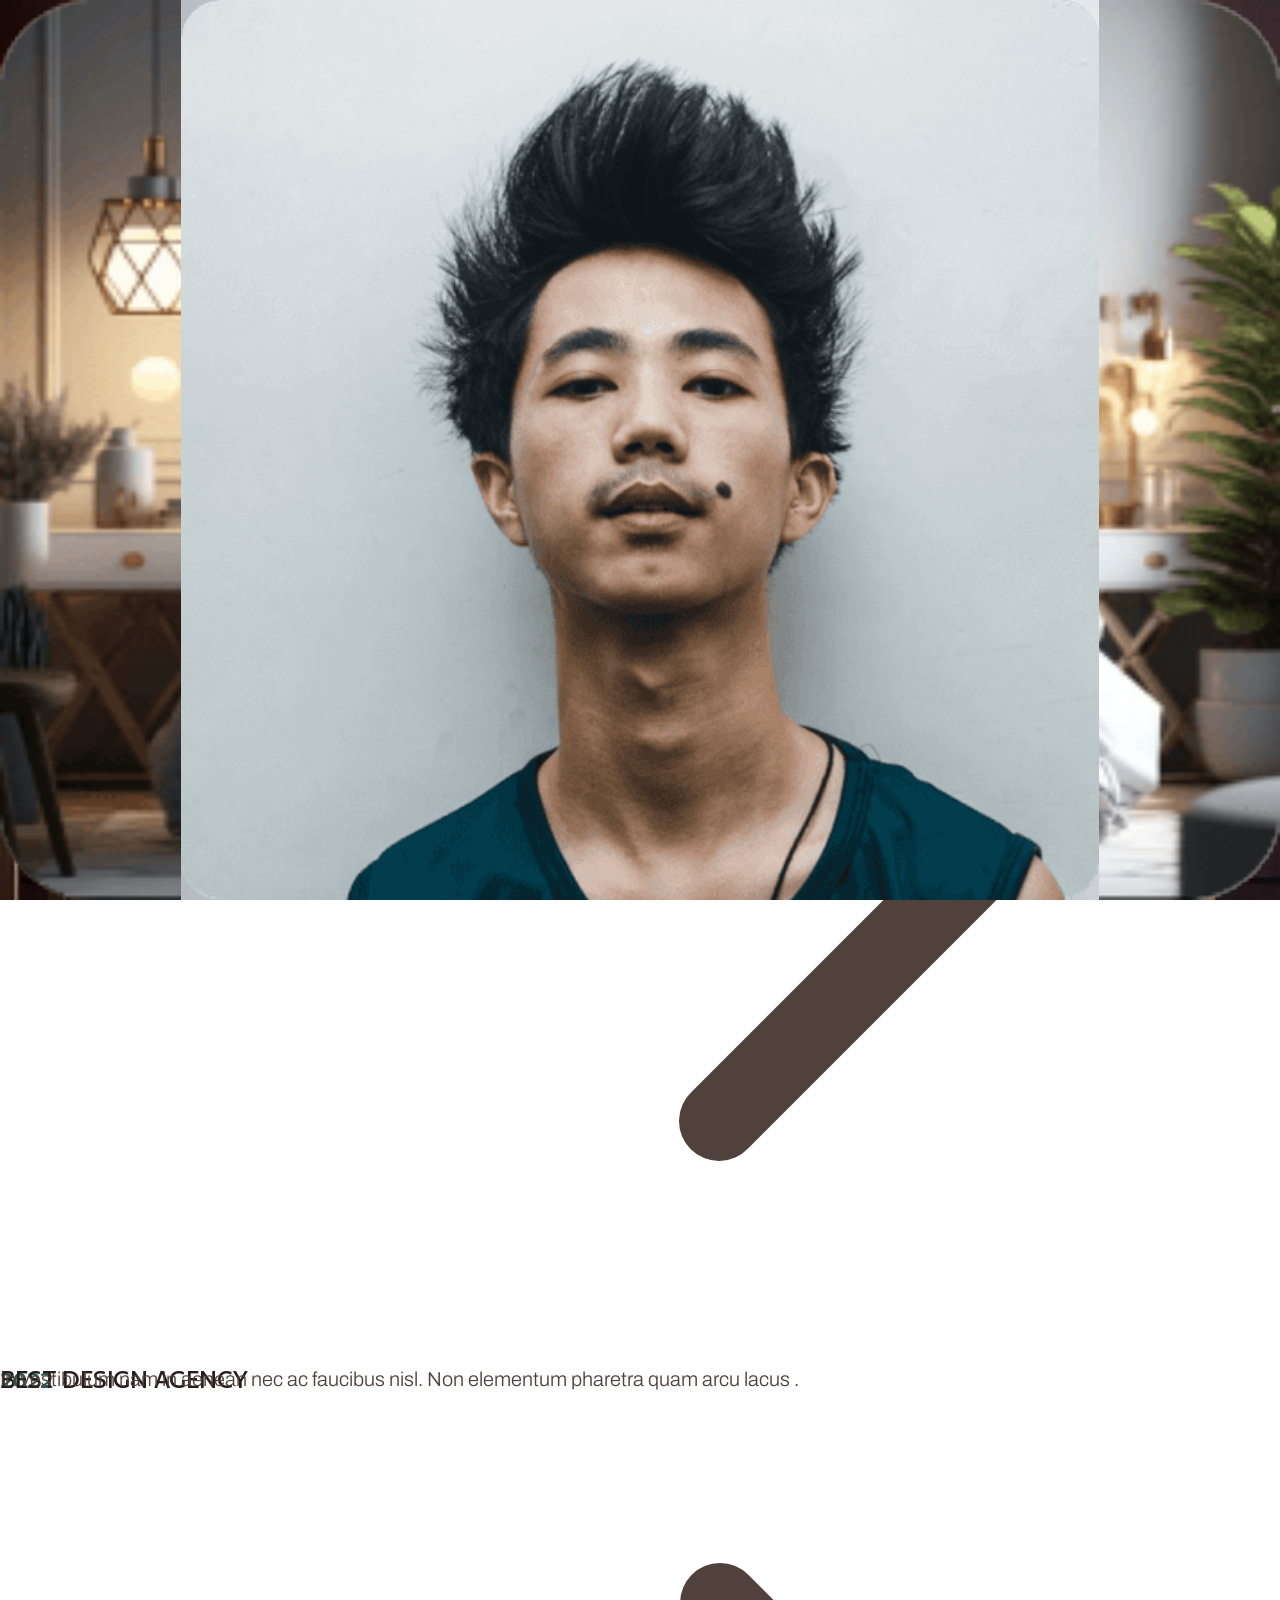
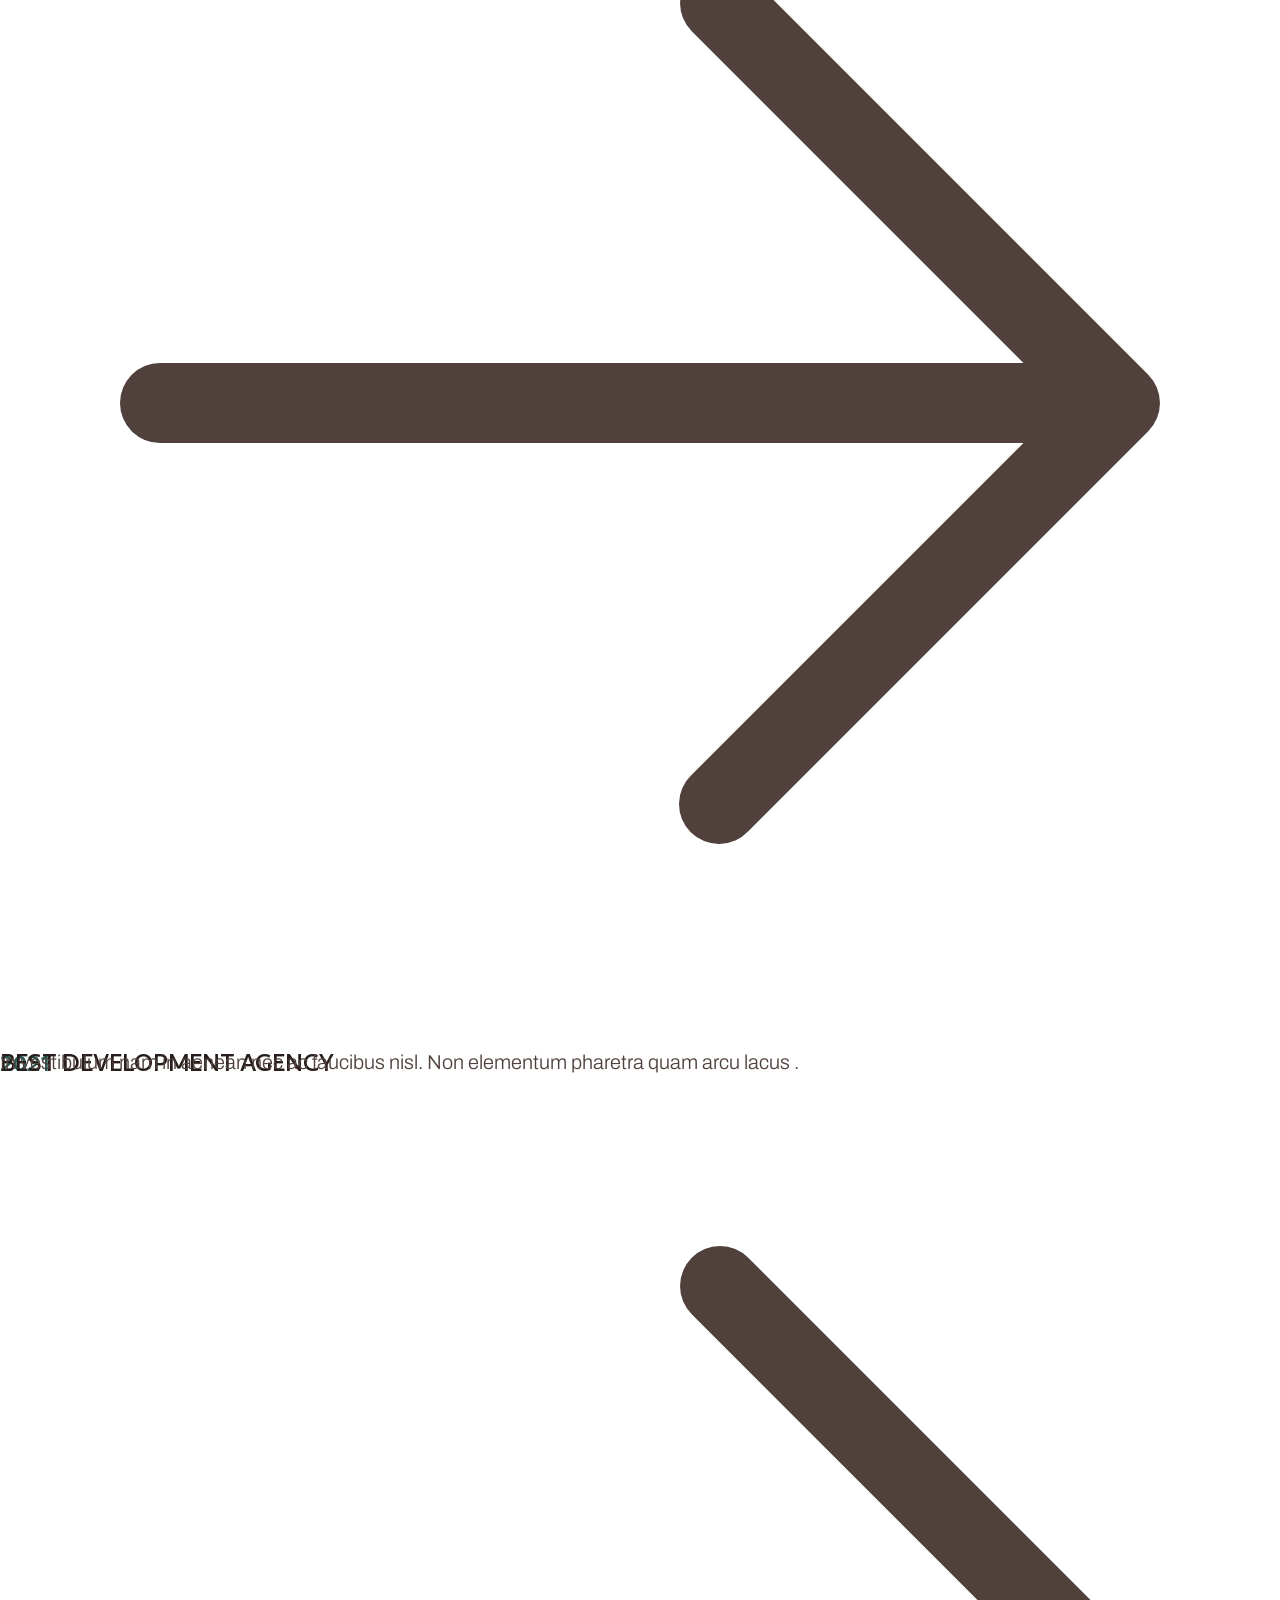
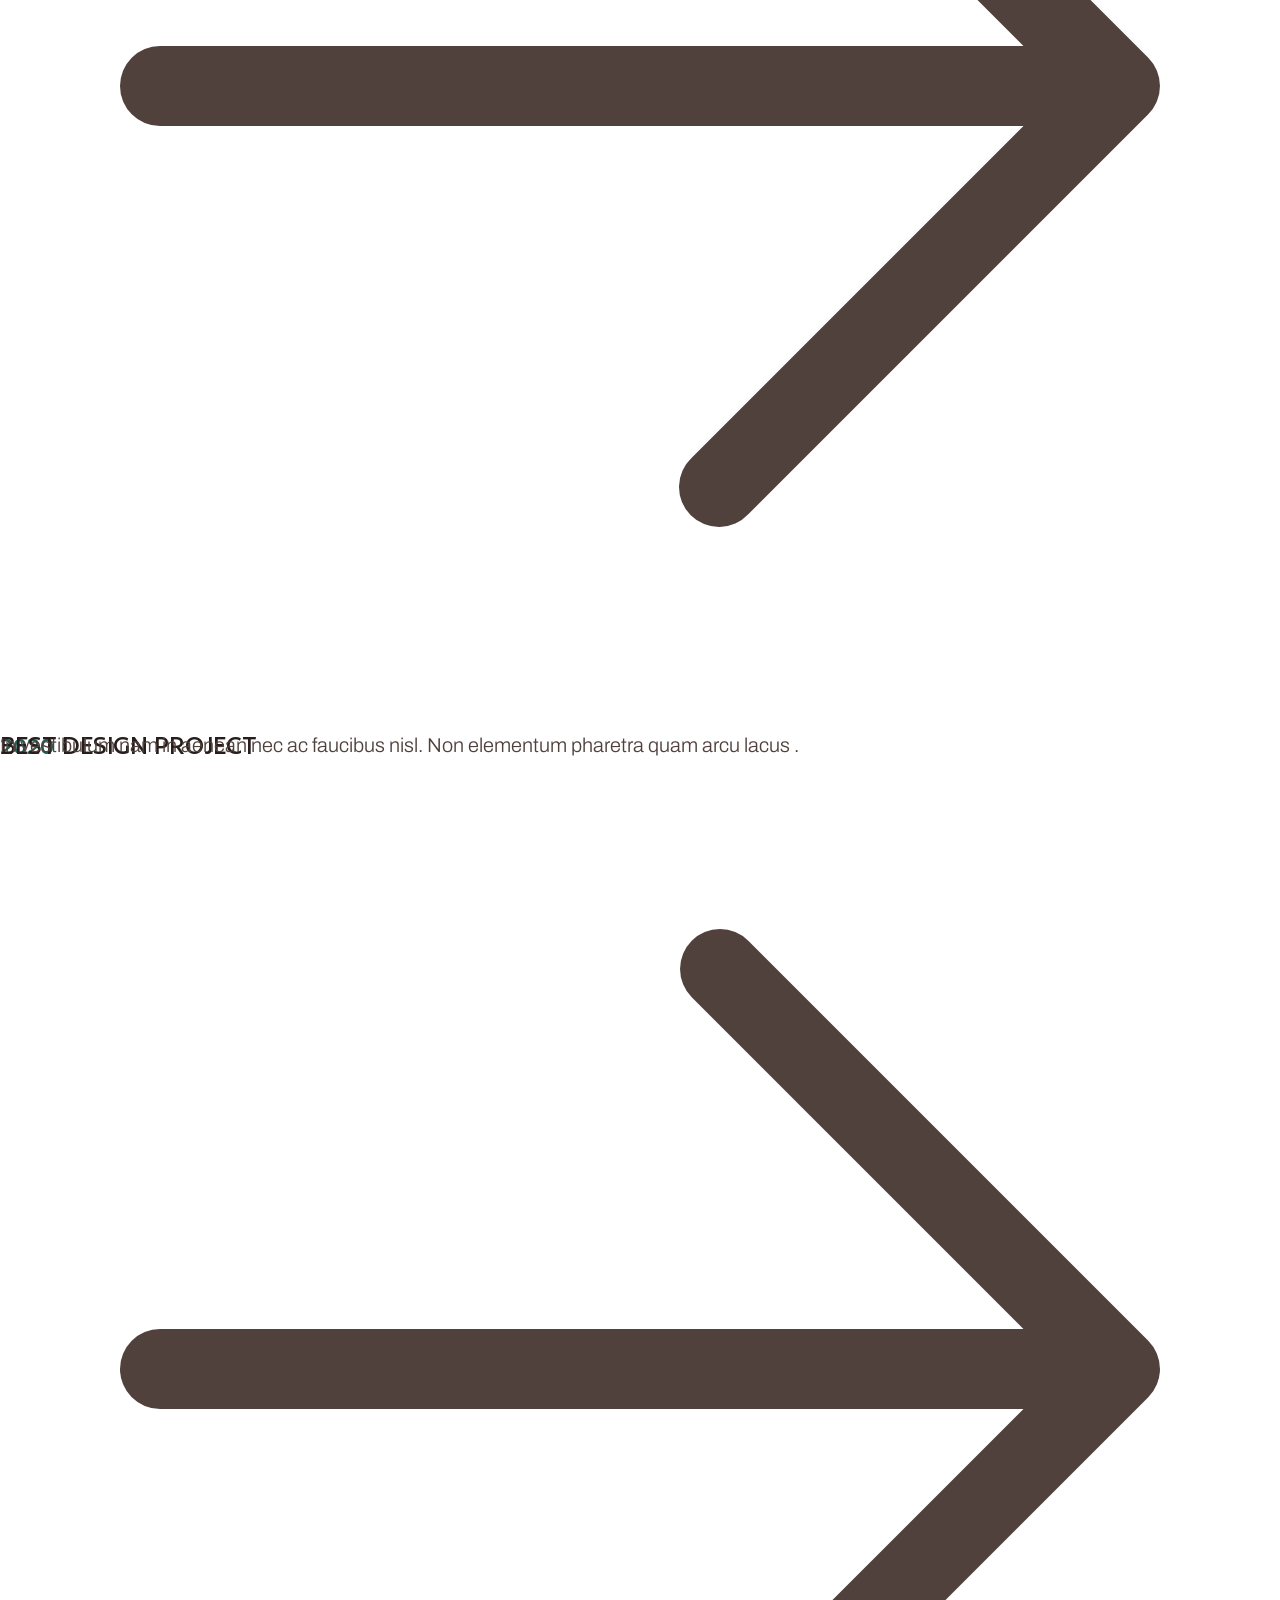
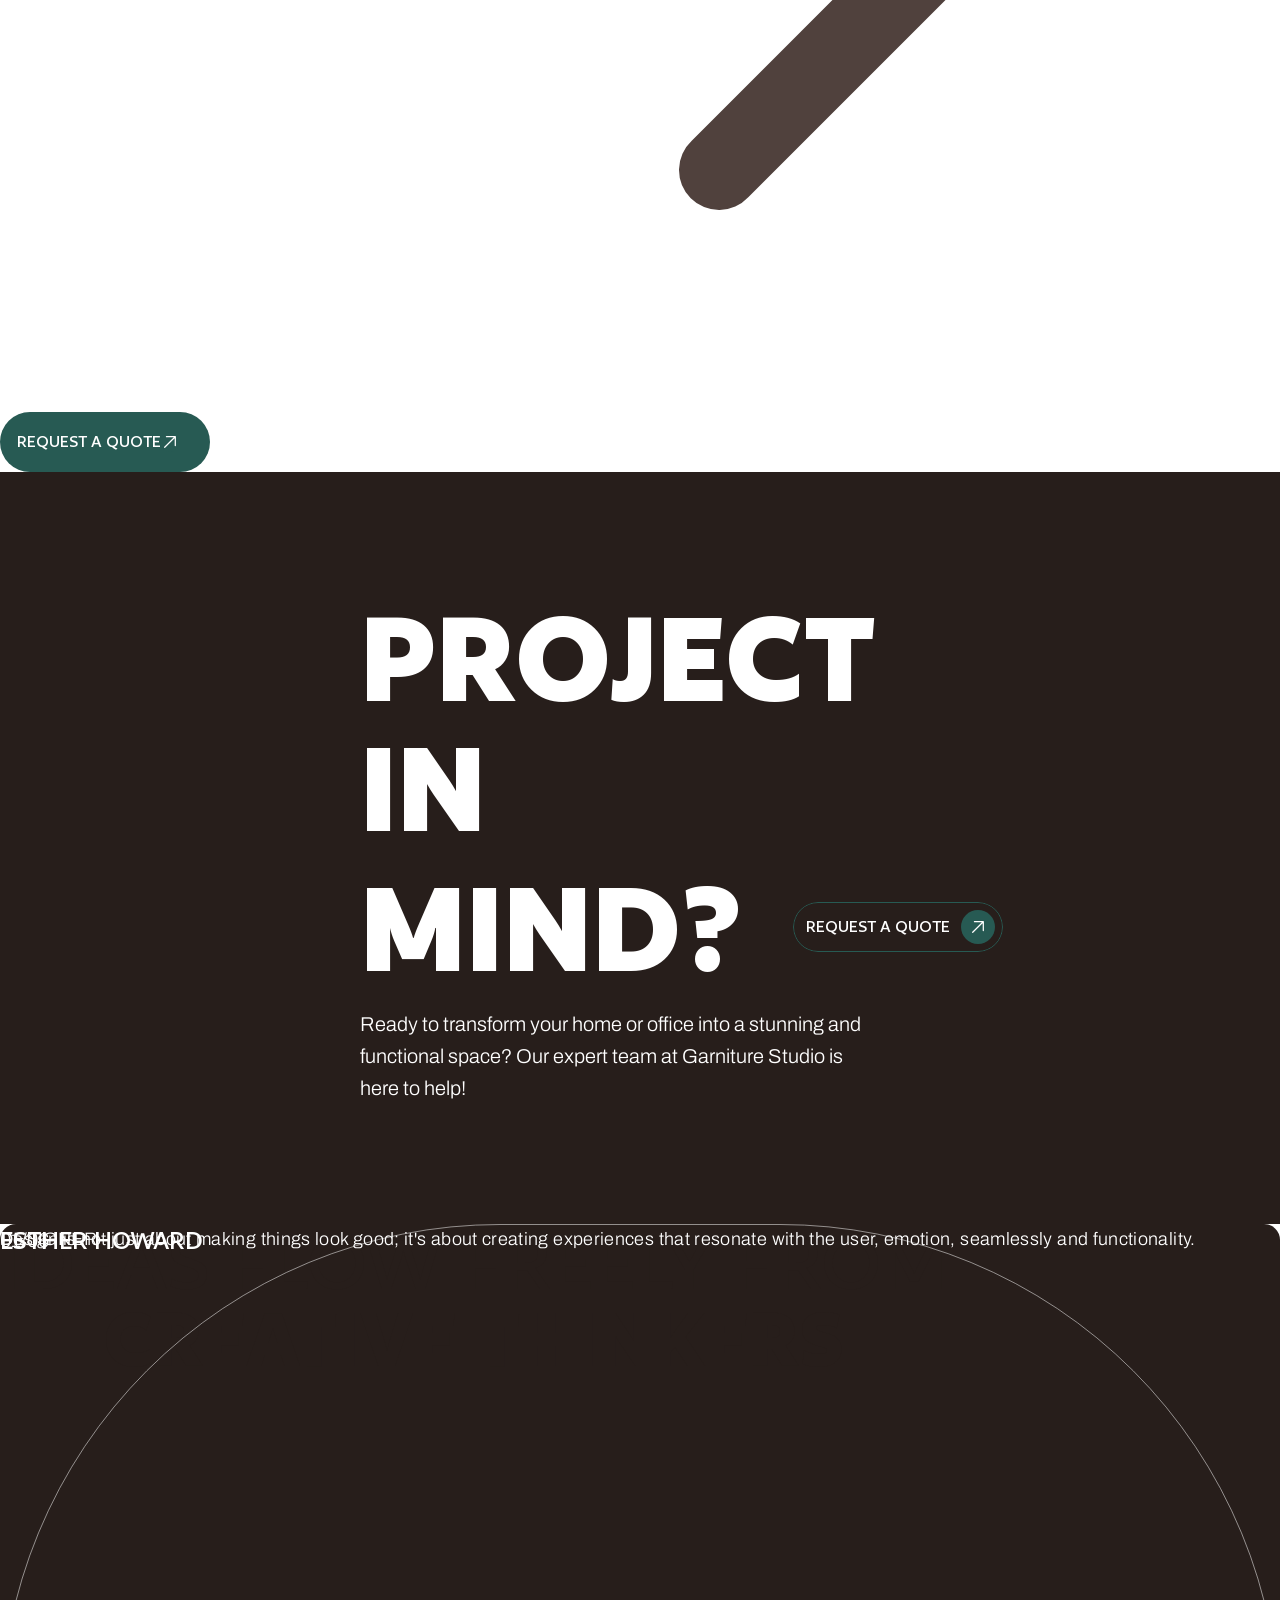
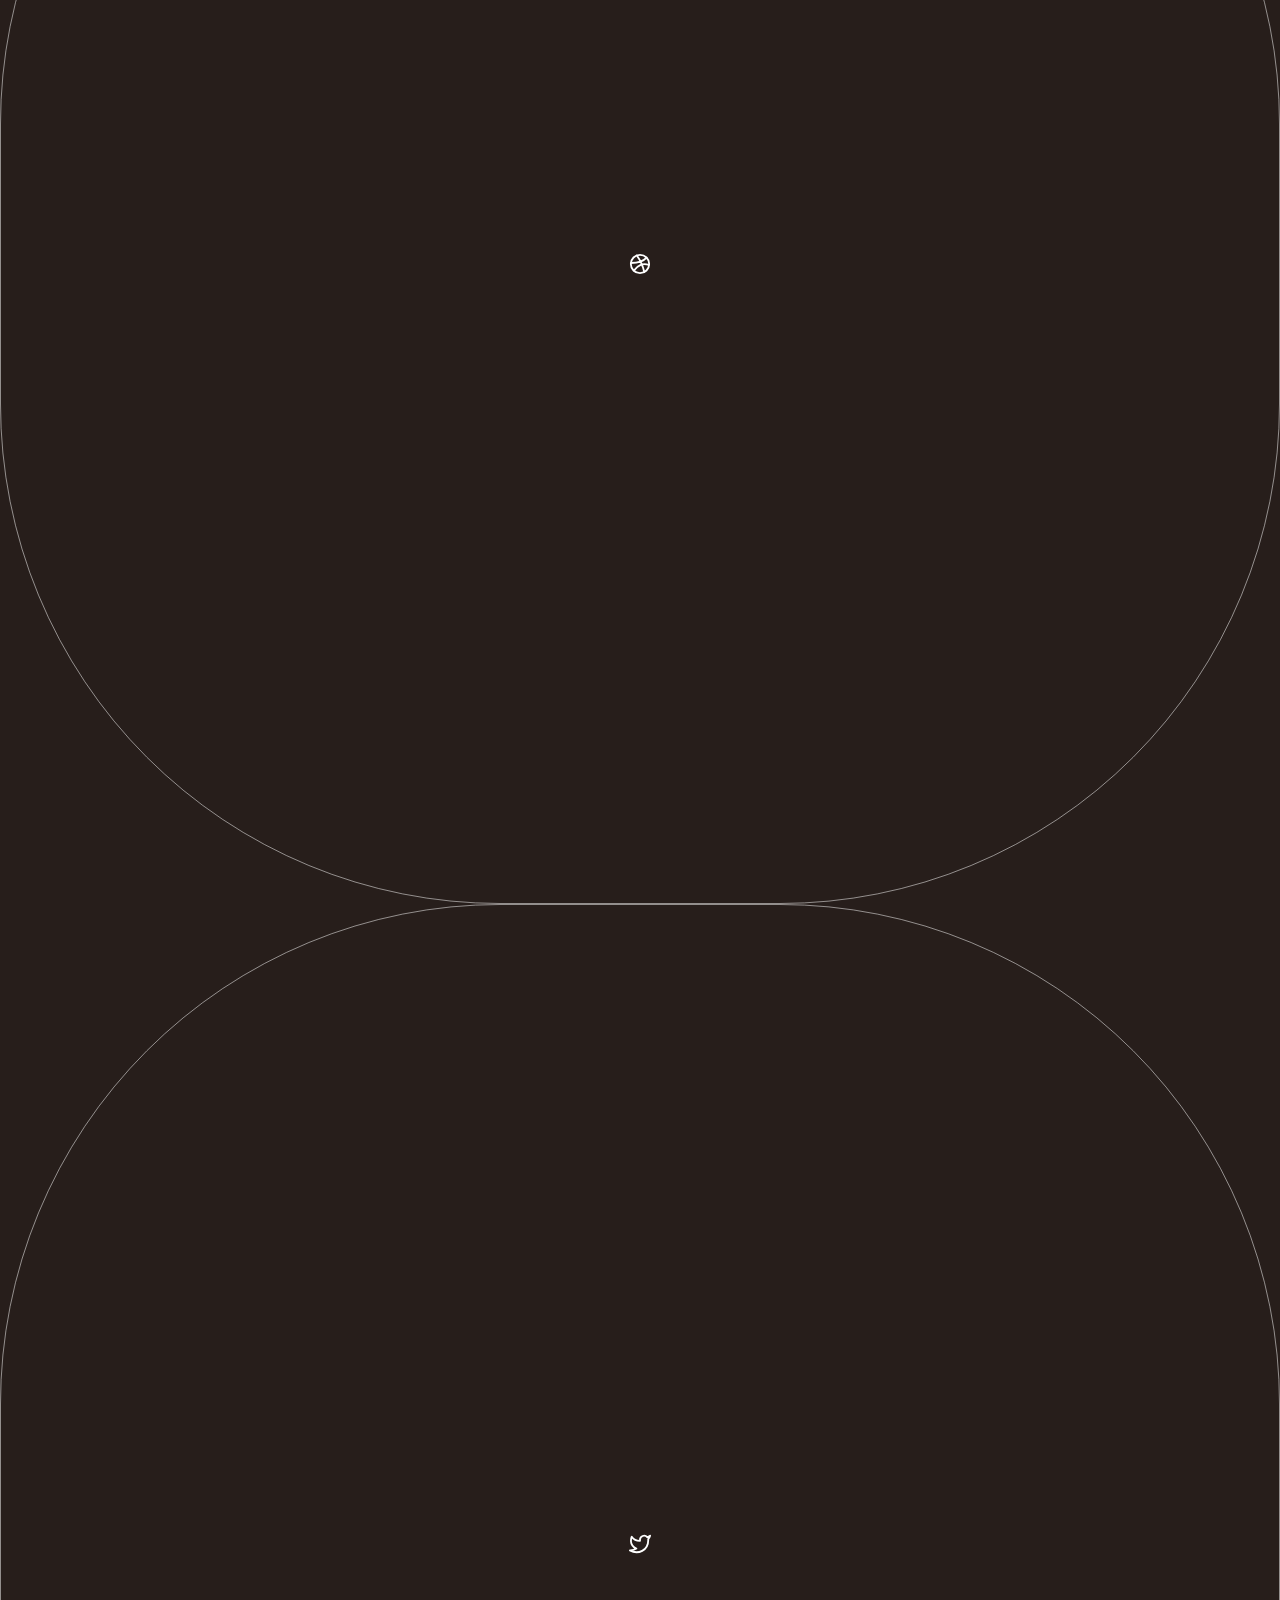
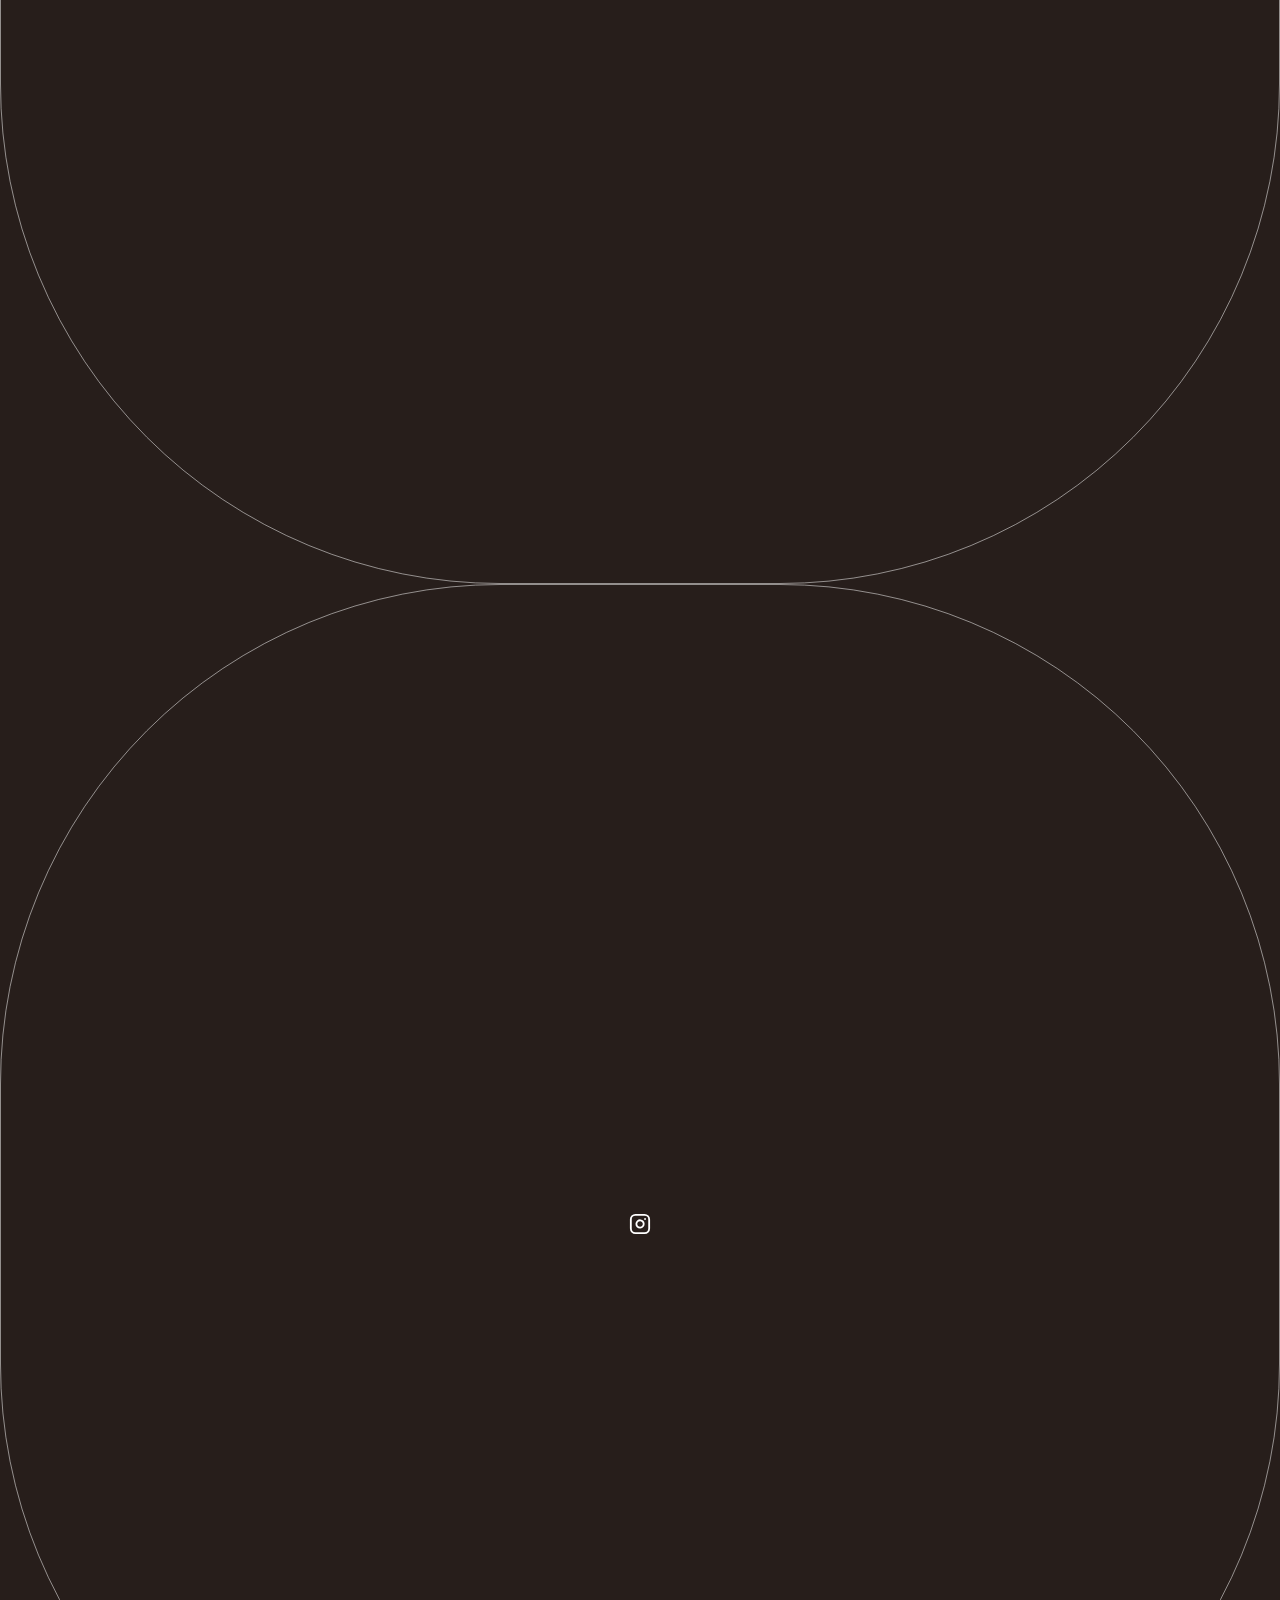
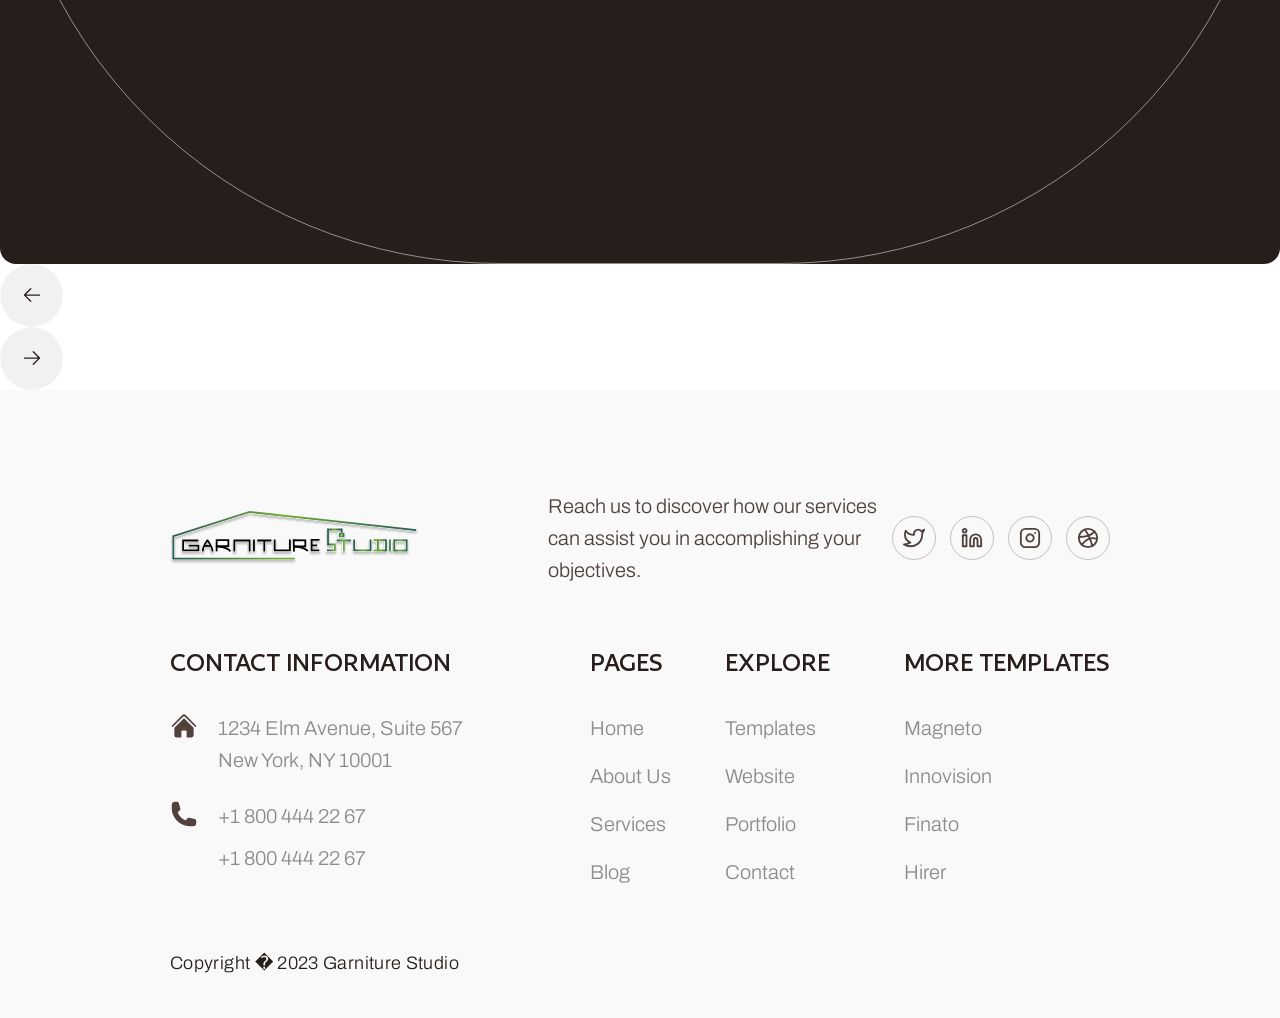
==== commit d9915ea4: "slight modi" ====
--- a/about/index.html
+++ b/about/index.html
@@ -11,21 +11,21 @@
     <!-- End of headStart -->
     <meta name="viewport" content="width=device-width">
     <meta name="generator" content="Framer 8e1ebfe">
-    <title>Intoriee - Interior Service Framer Template</title>
-    <meta name="description" content="Intoriee is a multipurpose interior framer template that helps you launch your online business fast">
+    <title>Garniture Studio - Interior Service Framer Template</title>
+    <meta name="description" content="Garniture Studio is a multipurpose interior framer template that helps you launch your online business fast">
     <meta name="framer-search-index" content="https://framerusercontent.com/sites/4kKCvxvrqTvC8poosBNskM/searchIndex-6hl0OX72LsiP.json">
     <meta name="framer-html-plugin" content="disable">
     <link href="assets/images/image-extra-1.png" rel="icon" media="(prefers-color-scheme: light)">
     <link href="assets/images/image-extra-1.png" rel="icon" media="(prefers-color-scheme: dark)">
     <!-- Open Graph / Facebook -->
     <meta property="og:type" content="website">
-    <meta property="og:title" content="Intoriee - Interior Service Framer Template">
-    <meta property="og:description" content="Intoriee is a multipurpose interior framer template that helps you launch your online business fast">
+    <meta property="og:title" content="Garniture Studio - Interior Service Framer Template">
+    <meta property="og:description" content="Garniture Studio is a multipurpose interior framer template that helps you launch your online business fast">
     <meta property="og:image" content="assets/images/image-extra-2.png">
     <!-- Twitter -->
     <meta name="twitter:card" content="summary_large_image">
-    <meta name="twitter:title" content="Intoriee - Interior Service Framer Template">
-    <meta name="twitter:description" content="Intoriee is a multipurpose interior framer template that helps you launch your online business fast">
+    <meta name="twitter:title" content="Garniture Studio - Interior Service Framer Template">
+    <meta name="twitter:description" content="Garniture Studio is a multipurpose interior framer template that helps you launch your online business fast">
     <meta name="twitter:image" content="assets/images/image-extra-2.png">
     
     
@@ -40,7 +40,7 @@
     
     <!-- End of bodyStart -->
     
-    <div id="main" data-framer-hydrate-v2="{&quot;routeId&quot;:&quot;Tg6OP_qCi&quot;,&quot;localeId&quot;:&quot;default&quot;,&quot;breakpoints&quot;:[{&quot;hash&quot;:&quot;1na9ruf&quot;,&quot;mediaQuery&quot;:&quot;(min-width: 1440px)&quot;},{&quot;hash&quot;:&quot;wv9cz9&quot;,&quot;mediaQuery&quot;:&quot;(min-width: 992px) and (max-width: 1439.98px)&quot;},{&quot;hash&quot;:&quot;1u8zwru&quot;,&quot;mediaQuery&quot;:&quot;(min-width: 768px) and (max-width: 991.98px)&quot;},{&quot;hash&quot;:&quot;1wer8ve&quot;,&quot;mediaQuery&quot;:&quot;(max-width: 767.98px)&quot;}]}" data-framer-ssr-released-at="2025-12-22T18:13:49.970Z" data-framer-page-optimized-at="2025-12-29T11:31:42.997Z" data-framer-generated-page=""><!--$--><div data-framer-root="" class="framer-dZb1A framer-Mcm5u framer-zU8D8 framer-bmaMT framer-HL0go framer-g9nq0 framer-gVxMg framer-sIIzC framer-1na9ruf" style="min-height:100vh;width:auto"><div class="framer-16xozny-container" style="transform:translateX(-50%)"><div class="ssr-variant hidden-1wer8ve hidden-1u8zwru"><header class="framer-u0WsU framer-g9nq0 framer-IbYJC framer-1x8n1zk framer-v-ury95v" data-framer-name="Default - Transparent" data-hide-scrollbars="true" style="background-color: rgba(0, 0, 0, 0); width: 100%; box-shadow: none; opacity: 1;"><div class="framer-aty8yr" data-framer-name="Container" style="opacity: 1;"><div class="framer-13hvr49" data-framer-name="Content Wrapper" data-border="true" style="--border-bottom-width: 1px; --border-color: var(--token-a7f7ae5f-a181-442b-8823-be0ca1b170fe, rgb(255, 255, 255)); --border-left-width: 0px; --border-right-width: 0px; --border-style: solid; --border-top-width: 0px; opacity: 1;"><!--$--><a as="a" class="framer-1ss0zj2 framer-1d89j1z" data-framer-name="Brand" href="./" style="opacity: 1;"><div style="position:absolute;border-radius:inherit;corner-shape:inherit;top:0;right:0;bottom:0;left:0" data-framer-background-image-wrapper="true"><img decoding="auto" width="154" height="21" src="assets/images/brand-1-2.svg" alt="" style="display:block;width:100%;height:100%;border-radius:inherit;corner-shape:inherit;object-position:center;object-fit:contain"></div></a><!--/$--><div class="framer-tep2p6" data-framer-name="Hamburger" data-highlight="true" tabindex="0" style="border-radius: 3px; opacity: 1;"><div class="framer-1vlsnsl-container" style="opacity: 1;"><div class="framer-zqPAD framer-v-1ytpo10" tabindex="0" style="display:contents"><div class="framer-1ytpo10" data-framer-name="Burger" data-highlight="true" tabindex="0" style="height: 100%; width: 100%; opacity: 1;"><div class="framer-10pchnb" style="opacity: 1;"><div class="framer-7vcr79" data-framer-name="Bottom" style="background-color: var(--token-a7f7ae5f-a181-442b-8823-be0ca1b170fe, rgb(255, 255, 255)); border-radius: 40px; transform: none; opacity: 1;"></div><div class="framer-p9r28c" data-framer-name="Mid" style="background-color:var(--token-a7f7ae5f-a181-442b-8823-be0ca1b170fe, rgb(255, 255, 255));border-bottom-left-radius:40px;border-bottom-right-radius:40px;border-top-left-radius:40px;border-top-right-radius:40px;opacity:1"></div><div class="framer-8evony" data-framer-name="Top" style="background-color: var(--token-a7f7ae5f-a181-442b-8823-be0ca1b170fe, rgb(255, 255, 255)); border-radius: 40px; transform: none; opacity: 1;"></div></div></div></div></div></div></div></div><div class="framer-10jd8ad" data-framer-name="Menu" style="background-color: rgba(0, 0, 0, 0); opacity: 1;"><div class="framer-qr2rdh" data-framer-name="Container" style="opacity: 1;"><nav class="framer-vd2wf3" data-framer-name="Menu Wrapper" style="opacity: 1;"><div class="framer-qe4emq" style="filter:blur(5px);-webkit-filter:blur(5px);opacity:0"><div class="framer-1njf682" data-framer-component-type="RichTextContainer" style="transform: none; opacity: 1;"><h2 class="framer-text framer-styles-preset-1gbdzi1" data-styles-preset="zw4pS66o6"><!--$--><a class="framer-text framer-styles-preset-vo8ojb" data-styles-preset="GGZQmh7Gk" href="./service">Services</a><!--/$--></h2></div></div><div class="framer-jaetn1" style="filter:blur(5px);-webkit-filter:blur(5px);opacity:0"><div class="framer-1ot0wyo" data-framer-component-type="RichTextContainer" style="transform: none; opacity: 1;"><h2 class="framer-text framer-styles-preset-1gbdzi1" data-styles-preset="zw4pS66o6"><!--$--><a class="framer-text framer-styles-preset-vo8ojb" data-styles-preset="GGZQmh7Gk" href="./about" data-framer-page-link-current="true">About</a><!--/$--></h2></div></div><div class="framer-mjt6mz" style="filter:blur(5px);-webkit-filter:blur(5px);opacity:0"><div class="framer-1roxcpv" data-framer-component-type="RichTextContainer" style="transform: none; opacity: 1;"><h2 class="framer-text framer-styles-preset-1gbdzi1" data-styles-preset="zw4pS66o6"><!--$--><a class="framer-text framer-styles-preset-vo8ojb" data-styles-preset="GGZQmh7Gk" href="./portfolio">Portfolio</a><!--/$--></h2></div></div><div class="framer-1f8jgkr" style="filter:blur(5px);-webkit-filter:blur(5px);opacity:0"><div class="framer-3fxvhs" data-framer-component-type="RichTextContainer" style="transform: none; opacity: 1;"><h2 class="framer-text framer-styles-preset-1gbdzi1" data-styles-preset="zw4pS66o6"><!--$--><a class="framer-text framer-styles-preset-vo8ojb" data-styles-preset="GGZQmh7Gk" href="./blog">Blog</a><!--/$--></h2></div></div><div class="framer-91q19" style="filter:blur(5px);-webkit-filter:blur(5px);opacity:0"><div class="framer-9zhnfm" data-framer-component-type="RichTextContainer" style="transform: none; opacity: 1;"><h2 class="framer-text framer-styles-preset-1gbdzi1" data-styles-preset="zw4pS66o6"><!--$--><a class="framer-text framer-styles-preset-vo8ojb" data-styles-preset="GGZQmh7Gk" href="./contact">Contact</a><!--/$--></h2></div></div></nav></div></div><div class="framer-15kqi6y" style="background-color:rgb(255, 255, 255);opacity:0"></div></header></div></div><section as="section" class="framer-gkclnu" data-framer-name="Banner Section"><div style="position:absolute;border-radius:inherit;corner-shape:inherit;top:0;right:0;bottom:0;left:0" data-framer-background-image-wrapper="true"><img decoding="auto" width="3200" height="1028" sizes="100vw" srcset="assets/images/our-services-3.png 512w,assets/images/our-services-4.png 1024w,assets/images/our-services-2.png 2048w,assets/images/our-services-5.png 3200w" src="assets/images/our-services-5.png" alt="" style="display:block;width:100%;height:100%;border-radius:inherit;corner-shape:inherit;object-position:center;object-fit:cover"></div><div class="framer-17q5ini" data-framer-name="Container"><div class="framer-uk0tt6" data-framer-name="Inner Banner Text Wrapper" id="herocontent"><div class="framer-1lm9un0" data-framer-name="Banner Title" data-framer-component-type="RichTextContainer" style="transform:none"><h1 class="framer-text framer-styles-preset-7umchd" data-styles-preset="O0tq7jJ5R" style="--framer-text-color:var(--token-a7f7ae5f-a181-442b-8823-be0ca1b170fe, rgb(255, 255, 255))">About Us</h1></div><div class="framer-1cf71tz" data-framer-name="Banner Content"><div class="framer-jxav11" data-framer-name="Text" data-framer-component-type="RichTextContainer" style="transform:none"><h4 class="framer-text framer-styles-preset-11q63y7" data-styles-preset="xSgcm6bxM" style="--framer-text-color:var(--token-a7f7ae5f-a181-442b-8823-be0ca1b170fe, rgb(255, 255, 255))"><!--$--><a class="framer-text framer-styles-preset-e228a0" data-styles-preset="DGQNTFnZN" href="./">Home </a><!--/$--></h4></div><div class="framer-165adva" data-framer-name="Divider" data-framer-component-type="RichTextContainer" style="transform:none"><h4 class="framer-text framer-styles-preset-11q63y7" data-styles-preset="xSgcm6bxM" style="--framer-text-color:var(--token-a7f7ae5f-a181-442b-8823-be0ca1b170fe, rgb(255, 255, 255))">/</h4></div><div class="framer-17d34mc" data-framer-name="Text" data-framer-component-type="RichTextContainer" style="transform:none"><h4 class="framer-text framer-styles-preset-11q63y7" data-styles-preset="xSgcm6bxM" style="--framer-text-color:var(--token-a7f7ae5f-a181-442b-8823-be0ca1b170fe, rgb(255, 255, 255))">About Us</h4></div></div></div></div></section><section class="framer-1pflt5m" data-framer-name="Content Section" id="content"><div class="framer-1ruinbp" data-framer-name="Container"><div class="framer-1g2b7vn" data-framer-name="Content Wrapper"><div class="ssr-variant hidden-1wer8ve hidden-1u8zwru"><div class="framer-1n0p10z" data-framer-name="Content Title" data-framer-component-type="RichTextContainer" style="transform:none"><h2 class="framer-text framer-styles-preset-1v40djd" data-styles-preset="t6DWNKZPK">Artful Solutions </h2><h2 class="framer-text framer-styles-preset-1gbdzi1" data-styles-preset="zw4pS66o6">by Interior Design Experts</h2></div></div><div class="framer-960kqb" data-framer-name="Content Row"><div class="ssr-variant hidden-1wer8ve hidden-1na9ruf hidden-1u8zwru"><div class="framer-1em4vya" data-framer-name="Content Image"><div style="position:absolute;border-radius:inherit;corner-shape:inherit;top:0;right:0;bottom:0;left:0" data-framer-background-image-wrapper="true"><img decoding="auto" width="1068" height="1256" sizes="calc((min(max(100vw, 1px), 1000px) - 60px) * 0.4556)" srcset="assets/images/content-image-6.png 870w,assets/images/content-image-7.png 1068w" src="assets/images/content-image-7.png" alt="" style="display:block;width:100%;height:100%;border-radius:inherit;corner-shape:inherit;object-position:center;object-fit:cover"></div></div></div><div class="framer-zcg412" data-framer-name="Content Text Block Wrapper"><div class="framer-wmmo4g" data-framer-name="Content Text Block Top"><div class="ssr-variant hidden-1wer8ve hidden-1u8zwru"><div class="framer-l9p43w" data-framer-name="Paragraph" data-framer-component-type="RichTextContainer" style="transform:none"><p class="framer-text framer-styles-preset-103gr0d" data-styles-preset="Q_XxWTCVP">Whether it's a cozy home, a bustling office, or a commercial establishment, our agency is dedicated to delivering innovative and timeless designs. From concept to completion, we strive to exceed expectations, ensuring that each space we touch becomes a true reflection of our clients' dreams.</p></div></div><div class="framer-7rnksq" data-framer-name="Stats Wrapper"><div class="ssr-variant hidden-1wer8ve hidden-1na9ruf hidden-1u8zwru"><div class="framer-9sp0ft-container"><div class="framer-24dky framer-Mcm5u framer-zU8D8 framer-b2i3p5 framer-v-b2i3p5" data-framer-name="Default" style="max-width: 100%; width: 100%; opacity: 1;"><div class="framer-1d3k9wg" data-framer-name="Title" data-framer-component-type="RichTextContainer" style="--extracted-gdpscs: var(--token-f512b2c0-ccff-4c1c-81ef-5b1a68ff0d48, rgb(39, 90, 83)); transform: none; opacity: 1;"><h1 class="framer-text framer-styles-preset-7umchd" data-styles-preset="O0tq7jJ5R" style="--framer-text-color:var(--extracted-gdpscs, var(--token-f512b2c0-ccff-4c1c-81ef-5b1a68ff0d48, rgb(39, 90, 83)))">40+</h1></div><div class="framer-1pfqdmb" data-framer-name="Text" data-framer-component-type="RichTextContainer" style="transform: none; opacity: 1;"><h4 class="framer-text framer-styles-preset-11q63y7" data-styles-preset="xSgcm6bxM">Our Products</h4></div></div></div></div><div class="ssr-variant hidden-1wer8ve hidden-1na9ruf hidden-1u8zwru"><div class="framer-h2pfg5-container"><div class="framer-24dky framer-Mcm5u framer-zU8D8 framer-b2i3p5 framer-v-b2i3p5" data-framer-name="Default" style="max-width: 100%; width: 100%; opacity: 1;"><div class="framer-1d3k9wg" data-framer-name="Title" data-framer-component-type="RichTextContainer" style="--extracted-gdpscs: var(--token-f512b2c0-ccff-4c1c-81ef-5b1a68ff0d48, rgb(39, 90, 83)); transform: none; opacity: 1;"><h1 class="framer-text framer-styles-preset-7umchd" data-styles-preset="O0tq7jJ5R" style="--framer-text-color:var(--extracted-gdpscs, var(--token-f512b2c0-ccff-4c1c-81ef-5b1a68ff0d48, rgb(39, 90, 83)))">8+</h1></div><div class="framer-1pfqdmb" data-framer-name="Text" data-framer-component-type="RichTextContainer" style="transform: none; opacity: 1;"><h4 class="framer-text framer-styles-preset-11q63y7" data-styles-preset="xSgcm6bxM">Experience years</h4></div></div></div></div></div></div><div class="ssr-variant hidden-1wer8ve hidden-1u8zwru"><div class="framer-1q1qil7" data-framer-name="Paragraph" data-framer-component-type="RichTextContainer" style="transform:none"><p class="framer-text framer-styles-preset-103gr0d" data-styles-preset="Q_XxWTCVP">From concept to completion, we strive to exceed expectations, ensuring that each space we touch becomes a true reflection of our clients' dreams.</p></div></div></div></div></div></div></section><section class="framer-1l36768" data-framer-name="Award Section" id="award"><div class="framer-gtfzku" data-framer-name="Container"><div class="framer-hr55ee" data-framer-name="Award Content Wrapper"><div class="framer-qdcods" data-framer-name="Award Content Inner"><div class="framer-93zns4" data-framer-name="Award Content Top"><div class="ssr-variant hidden-1wer8ve hidden-1u8zwru"><div class="framer-1egv3xz" data-framer-name="Award Title" data-framer-component-type="RichTextContainer" style="transform:none"><h2 class="framer-text framer-styles-preset-1gbdzi1" data-styles-preset="zw4pS66o6">PROUD showcase <br class="framer-text">OF Our Awards</h2></div></div><div class="ssr-variant hidden-1wer8ve hidden-1u8zwru"><div class="framer-19f9g45" data-framer-name="Award Text" data-framer-component-type="RichTextContainer" style="transform:none"><p class="framer-text framer-styles-preset-a12x7r" data-styles-preset="wlPAzupI4">Solli lobortis risus eget iaculis tincidunt placerat neque nisi. Aliquam at nibh mauris facilisis in sed aliquet. Feugiat massa mollis commodo sed sagittis</p></div></div></div><div class="framer-1t4pd9q" data-border="true" data-framer-name="Award Card Row"><!--$--><div class="framer-bxzzdd-container"><div class="ssr-variant hidden-1wer8ve hidden-1u8zwru"><div class="framer-Q8OWK framer-zU8D8 framer-sIIzC framer-v-i2458j" tabindex="0" style="display:contents"><div class="framer-i2458j" data-border="true" data-framer-name="Default" style="--border-bottom-width: 1px; --border-color: rgba(143, 139, 137, 0.5); --border-left-width: 0px; --border-right-width: 0px; --border-style: solid; --border-top-width: 0px; width: 100%; opacity: 1;"><!--$--><a class="framer-1hnutmh framer-1hpt6st" href="./portfolio/parkside-plaza-apartments" style="opacity: 1;"><div class="framer-x9e2mt" data-framer-name="Image" style="border-radius: 16px; opacity: 1;"><div style="position:absolute;border-radius:inherit;corner-shape:inherit;top:0;right:0;bottom:0;left:0" data-framer-background-image-wrapper="true"><img decoding="auto" width="320" height="240" src="assets/images/image-8.png" alt="" style="display:block;width:100%;height:100%;border-radius:inherit;corner-shape:inherit;object-position:center;object-fit:fill"></div></div></a><!--/$--><div class="framer-npuwal" style="opacity: 1;"><div class="framer-efdxac" data-framer-name="2023" data-framer-component-type="RichTextContainer" style="--extracted-1eung3n: var(--token-f512b2c0-ccff-4c1c-81ef-5b1a68ff0d48, rgb(39, 90, 83)); --framer-paragraph-spacing: 0px; transform: none; opacity: 1;"><h4 class="framer-text framer-styles-preset-11q63y7" data-styles-preset="xSgcm6bxM" style="--framer-text-color:var(--extracted-1eung3n, var(--token-f512b2c0-ccff-4c1c-81ef-5b1a68ff0d48, rgb(39, 90, 83)))">2023</h4></div></div><!--$--><a class="framer-1kto66l framer-1hpt6st" href="./portfolio/parkside-plaza-apartments" style="opacity: 1;"><div class="framer-6z9py9" data-framer-name="Title" data-framer-component-type="RichTextContainer" style="--framer-paragraph-spacing: 0px; transform: none; opacity: 1;"><h4 class="framer-text framer-styles-preset-11q63y7" data-styles-preset="xSgcm6bxM">Best Design Project</h4></div></a><!--/$--><div class="framer-kxkp89" style="opacity: 1;"><div class="framer-11iikf4" data-framer-name="Text" data-framer-component-type="RichTextContainer" style="--extracted-r6o4lv: var(--token-57644229-9aea-4671-a3e2-529f7b58afe0, rgb(80, 65, 61)); --framer-paragraph-spacing: 0px; transform: none; opacity: 1;"><p class="framer-text framer-styles-preset-a12x7r" data-styles-preset="wlPAzupI4" style="--framer-text-color:var(--extracted-r6o4lv, var(--token-57644229-9aea-4671-a3e2-529f7b58afe0, rgb(80, 65, 61)))">In vestibulum nam in aenean nec ac faucibus nisl. Non elementum pharetra quam arcu lacus .</p></div></div><div class="framer-1kh95tq" style="opacity: 1;"><div class="framer-162nnkl-container" style="opacity: 1;"><!--$--><a class="framer-k2cxP framer-1jq6agv framer-v-1dyxw5t framer-tquf3a" data-framer-name="Variant 2" href="./portfolio/parkside-plaza-apartments" style="background-color: rgba(143, 139, 137, 0.12); border-radius: 500px; opacity: 1;"><div class="framer-n2c3r2-container" style="opacity: 1;"><div style="display:contents"><svg xmlns="http://www.w3.org/2000/svg" viewBox="0 0 24 24" fill="currentColor" aria-hidden="true" data-slot="icon" color="var(--token-57644229-9aea-4671-a3e2-529f7b58afe0, rgb(80, 65, 61))" style="width: 100%; height: 100%;"><path fill-rule="evenodd" d="M12.97 3.97a.75.75 0 0 1 1.06 0l7.5 7.5a.75.75 0 0 1 0 1.06l-7.5 7.5a.75.75 0 1 1-1.06-1.06l6.22-6.22H3a.75.75 0 0 1 0-1.5h16.19l-6.22-6.22a.75.75 0 0 1 0-1.06Z" clip-rule="evenodd"></path></svg></div></div></a><!--/$--></div></div></div></div></div></div><!--/$--><!--$--><div class="framer-yoxnc3-container"><div class="ssr-variant hidden-1wer8ve hidden-1u8zwru"><div class="framer-Q8OWK framer-zU8D8 framer-sIIzC framer-v-i2458j" tabindex="0" style="display:contents"><div class="framer-i2458j" data-border="true" data-framer-name="Default" style="--border-bottom-width: 1px; --border-color: rgba(143, 139, 137, 0.5); --border-left-width: 0px; --border-right-width: 0px; --border-style: solid; --border-top-width: 0px; width: 100%; opacity: 1;"><!--$--><a class="framer-1hnutmh framer-1hpt6st" href="./portfolio/pinecrest-retreat" style="opacity: 1;"><div class="framer-x9e2mt" data-framer-name="Image" style="border-radius: 16px; opacity: 1;"><div style="position:absolute;border-radius:inherit;corner-shape:inherit;top:0;right:0;bottom:0;left:0" data-framer-background-image-wrapper="true"><img decoding="auto" width="320" height="240" src="assets/images/image-9.png" alt="" style="display:block;width:100%;height:100%;border-radius:inherit;corner-shape:inherit;object-position:center;object-fit:fill"></div></div></a><!--/$--><div class="framer-npuwal" style="opacity: 1;"><div class="framer-efdxac" data-framer-name="2023" data-framer-component-type="RichTextContainer" style="--extracted-1eung3n: var(--token-f512b2c0-ccff-4c1c-81ef-5b1a68ff0d48, rgb(39, 90, 83)); --framer-paragraph-spacing: 0px; transform: none; opacity: 1;"><h4 class="framer-text framer-styles-preset-11q63y7" data-styles-preset="xSgcm6bxM" style="--framer-text-color:var(--extracted-1eung3n, var(--token-f512b2c0-ccff-4c1c-81ef-5b1a68ff0d48, rgb(39, 90, 83)))">2022</h4></div></div><!--$--><a class="framer-1kto66l framer-1hpt6st" href="./portfolio/pinecrest-retreat" style="opacity: 1;"><div class="framer-6z9py9" data-framer-name="Title" data-framer-component-type="RichTextContainer" style="--framer-paragraph-spacing: 0px; transform: none; opacity: 1;"><h4 class="framer-text framer-styles-preset-11q63y7" data-styles-preset="xSgcm6bxM">Best Design Agency</h4></div></a><!--/$--><div class="framer-kxkp89" style="opacity: 1;"><div class="framer-11iikf4" data-framer-name="Text" data-framer-component-type="RichTextContainer" style="--extracted-r6o4lv: var(--token-57644229-9aea-4671-a3e2-529f7b58afe0, rgb(80, 65, 61)); --framer-paragraph-spacing: 0px; transform: none; opacity: 1;"><p class="framer-text framer-styles-preset-a12x7r" data-styles-preset="wlPAzupI4" style="--framer-text-color:var(--extracted-r6o4lv, var(--token-57644229-9aea-4671-a3e2-529f7b58afe0, rgb(80, 65, 61)))">In vestibulum nam in aenean nec ac faucibus nisl. Non elementum pharetra quam arcu lacus .</p></div></div><div class="framer-1kh95tq" style="opacity: 1;"><div class="framer-162nnkl-container" style="opacity: 1;"><!--$--><a class="framer-k2cxP framer-1jq6agv framer-v-1dyxw5t framer-tquf3a" data-framer-name="Variant 2" href="./portfolio/pinecrest-retreat" style="background-color: rgba(143, 139, 137, 0.12); border-radius: 500px; opacity: 1;"><div class="framer-n2c3r2-container" style="opacity: 1;"><div style="display:contents"><svg xmlns="http://www.w3.org/2000/svg" viewBox="0 0 24 24" fill="currentColor" aria-hidden="true" data-slot="icon" color="var(--token-57644229-9aea-4671-a3e2-529f7b58afe0, rgb(80, 65, 61))" style="width: 100%; height: 100%;"><path fill-rule="evenodd" d="M12.97 3.97a.75.75 0 0 1 1.06 0l7.5 7.5a.75.75 0 0 1 0 1.06l-7.5 7.5a.75.75 0 1 1-1.06-1.06l6.22-6.22H3a.75.75 0 0 1 0-1.5h16.19l-6.22-6.22a.75.75 0 0 1 0-1.06Z" clip-rule="evenodd"></path></svg></div></div></a><!--/$--></div></div></div></div></div></div><!--/$--><!--$--><div class="framer-a3voqt-container"><div class="ssr-variant hidden-1wer8ve hidden-1u8zwru"><div class="framer-Q8OWK framer-zU8D8 framer-sIIzC framer-v-i2458j" tabindex="0" style="display:contents"><div class="framer-i2458j" data-border="true" data-framer-name="Default" style="--border-bottom-width: 1px; --border-color: rgba(143, 139, 137, 0.5); --border-left-width: 0px; --border-right-width: 0px; --border-style: solid; --border-top-width: 0px; width: 100%; opacity: 1;"><!--$--><a class="framer-1hnutmh framer-1hpt6st" href="./portfolio/brookside-bungalow" style="opacity: 1;"><div class="framer-x9e2mt" data-framer-name="Image" style="border-radius: 16px; opacity: 1;"><div style="position:absolute;border-radius:inherit;corner-shape:inherit;top:0;right:0;bottom:0;left:0" data-framer-background-image-wrapper="true"><img decoding="auto" width="320" height="240" src="assets/images/image-10.png" alt="" style="display:block;width:100%;height:100%;border-radius:inherit;corner-shape:inherit;object-position:center;object-fit:fill"></div></div></a><!--/$--><div class="framer-npuwal" style="opacity: 1;"><div class="framer-efdxac" data-framer-name="2023" data-framer-component-type="RichTextContainer" style="--extracted-1eung3n: var(--token-f512b2c0-ccff-4c1c-81ef-5b1a68ff0d48, rgb(39, 90, 83)); --framer-paragraph-spacing: 0px; transform: none; opacity: 1;"><h4 class="framer-text framer-styles-preset-11q63y7" data-styles-preset="xSgcm6bxM" style="--framer-text-color:var(--extracted-1eung3n, var(--token-f512b2c0-ccff-4c1c-81ef-5b1a68ff0d48, rgb(39, 90, 83)))">2021</h4></div></div><!--$--><a class="framer-1kto66l framer-1hpt6st" href="./portfolio/brookside-bungalow" style="opacity: 1;"><div class="framer-6z9py9" data-framer-name="Title" data-framer-component-type="RichTextContainer" style="--framer-paragraph-spacing: 0px; transform: none; opacity: 1;"><h4 class="framer-text framer-styles-preset-11q63y7" data-styles-preset="xSgcm6bxM">Best Development Agency</h4></div></a><!--/$--><div class="framer-kxkp89" style="opacity: 1;"><div class="framer-11iikf4" data-framer-name="Text" data-framer-component-type="RichTextContainer" style="--extracted-r6o4lv: var(--token-57644229-9aea-4671-a3e2-529f7b58afe0, rgb(80, 65, 61)); --framer-paragraph-spacing: 0px; transform: none; opacity: 1;"><p class="framer-text framer-styles-preset-a12x7r" data-styles-preset="wlPAzupI4" style="--framer-text-color:var(--extracted-r6o4lv, var(--token-57644229-9aea-4671-a3e2-529f7b58afe0, rgb(80, 65, 61)))">In vestibulum nam in aenean nec ac faucibus nisl. Non elementum pharetra quam arcu lacus .</p></div></div><div class="framer-1kh95tq" style="opacity: 1;"><div class="framer-162nnkl-container" style="opacity: 1;"><!--$--><a class="framer-k2cxP framer-1jq6agv framer-v-1dyxw5t framer-tquf3a" data-framer-name="Variant 2" href="./portfolio/brookside-bungalow" style="background-color: rgba(143, 139, 137, 0.12); border-radius: 500px; opacity: 1;"><div class="framer-n2c3r2-container" style="opacity: 1;"><div style="display:contents"><svg xmlns="http://www.w3.org/2000/svg" viewBox="0 0 24 24" fill="currentColor" aria-hidden="true" data-slot="icon" color="var(--token-57644229-9aea-4671-a3e2-529f7b58afe0, rgb(80, 65, 61))" style="width: 100%; height: 100%;"><path fill-rule="evenodd" d="M12.97 3.97a.75.75 0 0 1 1.06 0l7.5 7.5a.75.75 0 0 1 0 1.06l-7.5 7.5a.75.75 0 1 1-1.06-1.06l6.22-6.22H3a.75.75 0 0 1 0-1.5h16.19l-6.22-6.22a.75.75 0 0 1 0-1.06Z" clip-rule="evenodd"></path></svg></div></div></a><!--/$--></div></div></div></div></div></div><!--/$--><!--$--><div class="framer-5813mj-container"><div class="ssr-variant hidden-1wer8ve hidden-1u8zwru"><div class="framer-Q8OWK framer-zU8D8 framer-sIIzC framer-v-i2458j" tabindex="0" style="display:contents"><div class="framer-i2458j" data-border="true" data-framer-name="Default" style="--border-bottom-width: 1px; --border-color: rgba(143, 139, 137, 0.5); --border-left-width: 0px; --border-right-width: 0px; --border-style: solid; --border-top-width: 0px; width: 100%; opacity: 1;"><!--$--><a class="framer-1hnutmh framer-1hpt6st" href="./portfolio/sunset-serenity" style="opacity: 1;"><div class="framer-x9e2mt" data-framer-name="Image" style="border-radius: 16px; opacity: 1;"><div style="position:absolute;border-radius:inherit;corner-shape:inherit;top:0;right:0;bottom:0;left:0" data-framer-background-image-wrapper="true"><img decoding="auto" width="320" height="240" src="assets/images/image-11.png" alt="" style="display:block;width:100%;height:100%;border-radius:inherit;corner-shape:inherit;object-position:center;object-fit:fill"></div></div></a><!--/$--><div class="framer-npuwal" style="opacity: 1;"><div class="framer-efdxac" data-framer-name="2023" data-framer-component-type="RichTextContainer" style="--extracted-1eung3n: var(--token-f512b2c0-ccff-4c1c-81ef-5b1a68ff0d48, rgb(39, 90, 83)); --framer-paragraph-spacing: 0px; transform: none; opacity: 1;"><h4 class="framer-text framer-styles-preset-11q63y7" data-styles-preset="xSgcm6bxM" style="--framer-text-color:var(--extracted-1eung3n, var(--token-f512b2c0-ccff-4c1c-81ef-5b1a68ff0d48, rgb(39, 90, 83)))">2020</h4></div></div><!--$--><a class="framer-1kto66l framer-1hpt6st" href="./portfolio/sunset-serenity" style="opacity: 1;"><div class="framer-6z9py9" data-framer-name="Title" data-framer-component-type="RichTextContainer" style="--framer-paragraph-spacing: 0px; transform: none; opacity: 1;"><h4 class="framer-text framer-styles-preset-11q63y7" data-styles-preset="xSgcm6bxM">Best Design Project</h4></div></a><!--/$--><div class="framer-kxkp89" style="opacity: 1;"><div class="framer-11iikf4" data-framer-name="Text" data-framer-component-type="RichTextContainer" style="--extracted-r6o4lv: var(--token-57644229-9aea-4671-a3e2-529f7b58afe0, rgb(80, 65, 61)); --framer-paragraph-spacing: 0px; transform: none; opacity: 1;"><p class="framer-text framer-styles-preset-a12x7r" data-styles-preset="wlPAzupI4" style="--framer-text-color:var(--extracted-r6o4lv, var(--token-57644229-9aea-4671-a3e2-529f7b58afe0, rgb(80, 65, 61)))">In vestibulum nam in aenean nec ac faucibus nisl. Non elementum pharetra quam arcu lacus .</p></div></div><div class="framer-1kh95tq" style="opacity: 1;"><div class="framer-162nnkl-container" style="opacity: 1;"><!--$--><a class="framer-k2cxP framer-1jq6agv framer-v-1dyxw5t framer-tquf3a" data-framer-name="Variant 2" href="./portfolio/sunset-serenity" style="background-color: rgba(143, 139, 137, 0.12); border-radius: 500px; opacity: 1;"><div class="framer-n2c3r2-container" style="opacity: 1;"><div style="display:contents"><svg xmlns="http://www.w3.org/2000/svg" viewBox="0 0 24 24" fill="currentColor" aria-hidden="true" data-slot="icon" color="var(--token-57644229-9aea-4671-a3e2-529f7b58afe0, rgb(80, 65, 61))" style="width: 100%; height: 100%;"><path fill-rule="evenodd" d="M12.97 3.97a.75.75 0 0 1 1.06 0l7.5 7.5a.75.75 0 0 1 0 1.06l-7.5 7.5a.75.75 0 1 1-1.06-1.06l6.22-6.22H3a.75.75 0 0 1 0-1.5h16.19l-6.22-6.22a.75.75 0 0 1 0-1.06Z" clip-rule="evenodd"></path></svg></div></div></a><!--/$--></div></div></div></div></div></div><!--/$--></div></div><!--$--><div class="ssr-variant hidden-1wer8ve hidden-1na9ruf hidden-1u8zwru"><div class="framer-ay3dju-container"><!--$--><a class="framer-HPhLy framer-DMi3f framer-rpdy8b framer-v-6b4a96 framer-u66l2j" data-border="true" data-framer-name="Primary" href="./contact" style="--border-bottom-width: 0px; --border-color: var(--token-f512b2c0-ccff-4c1c-81ef-5b1a68ff0d48, rgb(39, 90, 83)); --border-left-width: 0px; --border-right-width: 0px; --border-style: solid; --border-top-width: 0px; background-color: var(--token-f512b2c0-ccff-4c1c-81ef-5b1a68ff0d48, rgb(39, 90, 83)); border-radius: 500px; opacity: 1;"><div class="framer-66qnxk" style="opacity: 1;"><div class="framer-cbcj7q" data-framer-name="Request A quote" data-framer-component-type="RichTextContainer" style="--extracted-r6o4lv: var(--token-a7f7ae5f-a181-442b-8823-be0ca1b170fe, rgb(255, 255, 255)); transform: translate(-50%, -50%); opacity: 1;"><p class="framer-text framer-styles-preset-1szkfso" data-styles-preset="i2ZJLioZK" style="--framer-text-color:var(--extracted-r6o4lv, var(--token-a7f7ae5f-a181-442b-8823-be0ca1b170fe, rgb(255, 255, 255)))">Request A quote</p></div></div><div class="framer-1pu9dno" data-framer-name="Arrow" style="background-color: var(--token-f512b2c0-ccff-4c1c-81ef-5b1a68ff0d48, rgb(39, 90, 83)); border-radius: 50px; opacity: 1;"><div class="framer-1hr59ts-container" style="transform: rotate(-45deg); opacity: 1;"><!--$--><div style="display:contents"><svg xmlns="http://www.w3.org/2000/svg" viewBox="0 0 24 24" fill="currentColor" aria-hidden="true" data-slot="icon" color="var(--token-a7f7ae5f-a181-442b-8823-be0ca1b170fe, rgb(255, 255, 255))" style="width: 100%; height: 100%;"><path fill-rule="evenodd" d="M12.97 3.97a.75.75 0 0 1 1.06 0l7.5 7.5a.75.75 0 0 1 0 1.06l-7.5 7.5a.75.75 0 1 1-1.06-1.06l6.22-6.22H3a.75.75 0 0 1 0-1.5h16.19l-6.22-6.22a.75.75 0 0 1 0-1.06Z" clip-rule="evenodd"></path></svg></div><!--/$--></div></div></a><!--/$--></div></div><!--/$--></div></div></section><div class="ssr-variant hidden-1wer8ve hidden-1na9ruf hidden-1u8zwru"><div class="framer-c7cjt6-container" id="cta"><div class="framer-OVUD7 framer-Mcm5u framer-CZmwx framer-1vcw0kl framer-v-17jdtfe" data-framer-name="Desktop" style="background-color: var(--token-e29b414e-778b-4330-a92f-715c64d82d8a, rgb(39, 30, 27)); width: 100%; opacity: 1;"><div class="framer-ud5eim" data-framer-name="Container" style="opacity: 1;"><div class="framer-1hwheil" data-framer-name="Cta Content Wrapper" style="opacity: 1;"><div class="framer-1s2mvx" data-framer-name="Cta Title Block" style="opacity: 1;"><div class="framer-9wxiua" data-framer-name="Cta Title" data-framer-component-type="RichTextContainer" style="--extracted-gdpscs: var(--token-a7f7ae5f-a181-442b-8823-be0ca1b170fe, rgb(255, 255, 255)); transform: none; opacity: 1;"><h1 class="framer-text framer-styles-preset-7umchd" data-styles-preset="O0tq7jJ5R" style="--framer-text-color:var(--extracted-gdpscs, var(--token-a7f7ae5f-a181-442b-8823-be0ca1b170fe, rgb(255, 255, 255)))">project in</h1></div><div class="framer-n1sxa" data-framer-name="Cta Title Bottom" style="opacity: 1;"><div class="framer-8k3gnu" data-framer-name="Cta Title" data-framer-component-type="RichTextContainer" style="--extracted-gdpscs: var(--token-a7f7ae5f-a181-442b-8823-be0ca1b170fe, rgb(255, 255, 255)); transform: none; opacity: 1;"><h1 class="framer-text framer-styles-preset-7umchd" data-styles-preset="O0tq7jJ5R" style="--framer-text-color:var(--extracted-gdpscs, var(--token-a7f7ae5f-a181-442b-8823-be0ca1b170fe, rgb(255, 255, 255)))">mind?</h1></div><!--$--><div class="framer-118c9rp-container" style="opacity: 1;"><!--$--><a class="framer-HPhLy framer-DMi3f framer-rpdy8b framer-v-rpdy8b framer-u66l2j" data-border="true" data-framer-name="Default" href="./contact" style="--border-bottom-width: 1.5px; --border-color: var(--token-f512b2c0-ccff-4c1c-81ef-5b1a68ff0d48, rgb(39, 90, 83)); --border-left-width: 1.5px; --border-right-width: 1.5px; --border-style: solid; --border-top-width: 1.5px; background-color: rgba(0, 0, 0, 0); border-radius: 500px; opacity: 1;"><div class="framer-12f3iru" data-framer-name="BG" style="background-color: var(--token-f512b2c0-ccff-4c1c-81ef-5b1a68ff0d48, rgb(39, 90, 83)); border-radius: 500px; transform: translateY(-50%); opacity: 1;"></div><div class="framer-66qnxk" style="opacity: 1;"><div class="framer-cbcj7q" data-framer-name="Request A quote" data-framer-component-type="RichTextContainer" style="--extracted-r6o4lv: var(--token-a7f7ae5f-a181-442b-8823-be0ca1b170fe, rgb(255, 255, 255)); transform: translate(-50%, -50%); opacity: 1;"><p class="framer-text framer-styles-preset-1szkfso" data-styles-preset="i2ZJLioZK" style="--framer-text-color:var(--extracted-r6o4lv, var(--token-a7f7ae5f-a181-442b-8823-be0ca1b170fe, rgb(255, 255, 255)))">Request A quote</p></div></div><div class="framer-1pu9dno" data-framer-name="Arrow" style="background-color: var(--token-f512b2c0-ccff-4c1c-81ef-5b1a68ff0d48, rgb(39, 90, 83)); border-radius: 50px; opacity: 1;"><div class="framer-1hr59ts-container" style="transform: rotate(-45deg); opacity: 1;"><!--$--><div style="display:contents"><svg xmlns="http://www.w3.org/2000/svg" viewBox="0 0 24 24" fill="currentColor" aria-hidden="true" data-slot="icon" color="var(--token-a7f7ae5f-a181-442b-8823-be0ca1b170fe, rgb(255, 255, 255))" style="width: 100%; height: 100%;"><path fill-rule="evenodd" d="M12.97 3.97a.75.75 0 0 1 1.06 0l7.5 7.5a.75.75 0 0 1 0 1.06l-7.5 7.5a.75.75 0 1 1-1.06-1.06l6.22-6.22H3a.75.75 0 0 1 0-1.5h16.19l-6.22-6.22a.75.75 0 0 1 0-1.06Z" clip-rule="evenodd"></path></svg></div><!--/$--></div></div></a><!--/$--></div><!--/$--></div></div><div class="framer-noroic" data-framer-name="Text" data-framer-component-type="RichTextContainer" style="transform: none; opacity: 1;"><p class="framer-text framer-styles-preset-l5gcm" data-styles-preset="xR7AP4tDZ">Ready to transform your home or office into a stunning and functional space? Our expert team at Intoriee is here to help!</p></div></div><div class="framer-lnda36" data-framer-name="Cta Image Wrapper" style="will-change:transform;opacity:0;transform:perspective(1200px) translateX(-100px) translateY(-285px)"><div class="framer-zh7na5" data-framer-name="Cta Image 01" style="border-radius: 16px; transform: rotate(19deg); opacity: 1;"><div style="position:absolute;border-radius:inherit;corner-shape:inherit;top:0;right:0;bottom:0;left:0" data-framer-background-image-wrapper="true"><img decoding="auto" loading="lazy" width="830" height="864" sizes="calc(min(100vw, 1000px) * 0.27)" srcset="assets/images/cta-image-01-69.png 830w" src="assets/images/cta-image-01-69.png" alt="" style="display:block;width:100%;height:100%;border-radius:inherit;corner-shape:inherit;object-position:center;object-fit:cover"></div></div></div><div class="framer-47ylhw" data-framer-name="Cta Image Wrapper" style="will-change:transform;opacity:0;transform:perspective(1200px) translateX(200px) translateY(285px)"><div class="framer-kw3a6h" data-framer-name="Cta Image 02" style="border-radius: 16px; transform: rotate(17deg); opacity: 1;"><div style="position:absolute;border-radius:inherit;corner-shape:inherit;top:0;right:0;bottom:0;left:0" data-framer-background-image-wrapper="true"><img decoding="auto" loading="lazy" width="1038" height="961" sizes="calc(min(100vw, 1000px) * 0.3233)" srcset="assets/images/cta-image-02-70.png 512w,assets/images/cta-image-02-71.png 1024w,assets/images/cta-image-02-72.png 1038w" src="assets/images/cta-image-02-72.png" alt="" style="display:block;width:100%;height:100%;border-radius:inherit;corner-shape:inherit;object-position:center;object-fit:cover"></div></div></div></div></div></div></div><section class="framer-13s4gj1" data-framer-name="Designer Section"><div class="framer-1c267ur" data-framer-name="Container"><div class="framer-cedszu" data-framer-name="Content Wrapper"><div class="framer-fm2oin" data-framer-name="Title" data-framer-component-type="RichTextContainer" style="transform:none"><h2 class="framer-text framer-styles-preset-1gbdzi1" data-styles-preset="zw4pS66o6" style="--framer-text-alignment:center">Ideas Flow Freely from</h2><h2 class="framer-text framer-styles-preset-1v40djd" data-styles-preset="t6DWNKZPK" style="--framer-text-alignment:center">Creative Thinkers</h2></div><div class="ssr-variant hidden-1wer8ve hidden-1na9ruf hidden-1u8zwru"><div class="framer-kk81z1-container"><div class="framer-p6WE0 framer-CZmwx framer-NF1lU framer-zU8D8 framer-6hgvjc framer-v-nb1v6i" data-framer-name="Desktop" style="width: 100%; opacity: 1;"><div class="framer-ixcthb" data-framer-name="Content Block" style="opacity: 1;"><div class="framer-1sthl0e" data-framer-name="Image Block" style="opacity: 1;"><div class="framer-133t9c0" data-framer-name="Top " style="opacity: 1;"><div class="framer-15up8kx-container" style="opacity: 1;"><div class="framer-04Grr framer-v-1e4y4bu" tabindex="0" style="display:contents"><div class="framer-m05xf6" data-framer-name="Active" data-highlight="true" tabindex="0" style="height: 100%; width: 100%; border-radius: 12px; opacity: 1;"><div class="framer-4k33ql" data-framer-name="Image" style="opacity: 1;"><div style="position:absolute;border-radius:inherit;corner-shape:inherit;top:0;right:0;bottom:0;left:0" data-framer-background-image-wrapper="true"><img decoding="auto" width="538" height="528" sizes="calc(min(269px, 100vw) * 1.0037)" srcset="assets/images/image-16.png 512w,assets/images/image-17.png 538w" src="assets/images/image-17.png" alt="" style="display:block;width:100%;height:100%;border-radius:inherit;corner-shape:inherit;object-position:center;object-fit:contain"></div><div class="framer-1c3o6og" data-framer-name="Hover" style="background-color: var(--token-f512b2c0-ccff-4c1c-81ef-5b1a68ff0d48, rgb(39, 90, 83)); opacity: 1; will-change: transform;"></div></div></div></div></div><div class="framer-2z6eso-container" style="opacity: 1;"><div class="framer-04Grr framer-v-m05xf6" tabindex="0" style="display:contents"><div class="framer-m05xf6" data-framer-name="Default" data-highlight="true" tabindex="0" style="height: 100%; width: 100%; border-radius: 12px; opacity: 1;"><div class="framer-4k33ql" data-framer-name="Image" style="opacity: 1;"><div style="position:absolute;border-radius:inherit;corner-shape:inherit;top:0;right:0;bottom:0;left:0" data-framer-background-image-wrapper="true"><img decoding="auto" width="538" height="528" sizes="calc(min(269px, 100vw) * 1.0037)" srcset="assets/images/image-18.png 512w,assets/images/image-19.png 538w" src="assets/images/image-19.png" alt="" style="display:block;width:100%;height:100%;border-radius:inherit;corner-shape:inherit;object-position:center;object-fit:contain"></div><div class="framer-1c3o6og" data-framer-name="Hover" style="background-color:var(--token-f512b2c0-ccff-4c1c-81ef-5b1a68ff0d48, rgb(39, 90, 83));opacity:0"></div></div></div></div></div><div class="framer-pfwnwh-container" style="opacity: 1;"><div class="framer-04Grr framer-v-m05xf6" tabindex="0" style="display:contents"><div class="framer-m05xf6" data-framer-name="Default" data-highlight="true" tabindex="0" style="height: 100%; width: 100%; border-radius: 12px; opacity: 1;"><div class="framer-4k33ql" data-framer-name="Image" style="opacity: 1;"><div style="position:absolute;border-radius:inherit;corner-shape:inherit;top:0;right:0;bottom:0;left:0" data-framer-background-image-wrapper="true"><img decoding="auto" width="538" height="528" sizes="calc(min(269px, 100vw) * 1.0037)" srcset="assets/images/image-20.png 512w,assets/images/image-21.png 538w" src="assets/images/image-21.png" alt="" style="display:block;width:100%;height:100%;border-radius:inherit;corner-shape:inherit;object-position:center;object-fit:contain"></div><div class="framer-1c3o6og" data-framer-name="Hover" style="background-color:var(--token-f512b2c0-ccff-4c1c-81ef-5b1a68ff0d48, rgb(39, 90, 83));opacity:0"></div></div></div></div></div></div><div class="framer-tj3ixh" data-framer-name="Bottom" style="opacity: 1;"><div class="framer-1gxga3h-container" style="opacity: 1;"><div class="framer-04Grr framer-v-m05xf6" tabindex="0" style="display:contents"><div class="framer-m05xf6" data-framer-name="Default" data-highlight="true" tabindex="0" style="height: 100%; width: 100%; border-radius: 12px; opacity: 1;"><div class="framer-4k33ql" data-framer-name="Image" style="opacity: 1;"><div style="position:absolute;border-radius:inherit;corner-shape:inherit;top:0;right:0;bottom:0;left:0" data-framer-background-image-wrapper="true"><img decoding="auto" width="538" height="528" sizes="calc(min(269px, 100vw) * 1.0037)" srcset="assets/images/image-22.png 512w,assets/images/image-23.png 538w" src="assets/images/image-23.png" alt="" style="display:block;width:100%;height:100%;border-radius:inherit;corner-shape:inherit;object-position:center;object-fit:contain"></div><div class="framer-1c3o6og" data-framer-name="Hover" style="background-color:var(--token-f512b2c0-ccff-4c1c-81ef-5b1a68ff0d48, rgb(39, 90, 83));opacity:0"></div></div></div></div></div><div class="framer-1cx67yk-container" style="opacity: 1;"><div class="framer-04Grr framer-v-m05xf6" tabindex="0" style="display:contents"><div class="framer-m05xf6" data-framer-name="Default" data-highlight="true" tabindex="0" style="height: 100%; width: 100%; border-radius: 12px; opacity: 1;"><div class="framer-4k33ql" data-framer-name="Image" style="opacity: 1;"><div style="position:absolute;border-radius:inherit;corner-shape:inherit;top:0;right:0;bottom:0;left:0" data-framer-background-image-wrapper="true"><img decoding="auto" sizes="calc(min(269px, 100vw) * 1.0037)" srcset="assets/images/image-24.png 512w, assets/images/image-25.png 1024w, assets/images/image-26.png 1076w" src="assets/images/image-24.png" alt="" style="display:block;width:100%;height:100%;border-radius:inherit;corner-shape:inherit;object-position:center;object-fit:contain"></div><div class="framer-1c3o6og" data-framer-name="Hover" style="background-color:var(--token-f512b2c0-ccff-4c1c-81ef-5b1a68ff0d48, rgb(39, 90, 83));opacity:0"></div></div></div></div></div><div class="framer-ky5twi-container" style="opacity: 1;"><div class="framer-04Grr framer-v-m05xf6" tabindex="0" style="display:contents"><div class="framer-m05xf6" data-framer-name="Default" data-highlight="true" tabindex="0" style="height: 100%; width: 100%; border-radius: 12px; opacity: 1;"><div class="framer-4k33ql" data-framer-name="Image" style="opacity: 1;"><div style="position:absolute;border-radius:inherit;corner-shape:inherit;top:0;right:0;bottom:0;left:0" data-framer-background-image-wrapper="true"><img decoding="auto" width="538" height="528" sizes="calc(min(269px, 100vw) * 1.0037)" srcset="assets/images/image-27.png 512w,assets/images/image-28.png 538w" src="assets/images/image-28.png" alt="" style="display:block;width:100%;height:100%;border-radius:inherit;corner-shape:inherit;object-position:center;object-fit:contain"></div><div class="framer-1c3o6og" data-framer-name="Hover" style="background-color:var(--token-f512b2c0-ccff-4c1c-81ef-5b1a68ff0d48, rgb(39, 90, 83));opacity:0"></div></div></div></div></div></div></div><div class="framer-1i3m2iw" data-framer-name="Content Inner" style="background-color: var(--token-e29b414e-778b-4330-a92f-715c64d82d8a, rgb(39, 30, 27)); border-radius: 16px; opacity: 1;"><div class="framer-1en7gkd" data-framer-name="Text Block" style="opacity: 1;"><div class="framer-57ttcs" data-framer-name="Date" data-framer-component-type="RichTextContainer" style="transform: none; opacity: 1;"><p class="framer-text framer-styles-preset-l5gcm" data-styles-preset="xR7AP4tDZ">01/06</p></div><div class="framer-11m27ro" data-framer-name="Text Block Inner" style="opacity: 1;"><div class="framer-1vzvuwp" data-framer-name="Author Info" style="opacity: 1;"><div class="framer-va1kqd" data-framer-name="Position" data-framer-component-type="RichTextContainer" style="--extracted-r6o4lv: var(--token-a7f7ae5f-a181-442b-8823-be0ca1b170fe, rgb(255, 255, 255)); transform: none; opacity: 1;"><p class="framer-text framer-styles-preset-16plwrn" data-styles-preset="Yf7mok95d" style="--framer-text-color:var(--extracted-r6o4lv, var(--token-a7f7ae5f-a181-442b-8823-be0ca1b170fe, rgb(255, 255, 255)))">DESIGNER</p></div><div class="framer-13snaxa" data-framer-name="Author Name" data-framer-component-type="RichTextContainer" style="--extracted-1eung3n: var(--token-a7f7ae5f-a181-442b-8823-be0ca1b170fe, rgb(255, 255, 255)); transform: none; opacity: 1;"><h4 class="framer-text framer-styles-preset-11q63y7" data-styles-preset="xSgcm6bxM" style="--framer-text-color:var(--extracted-1eung3n, var(--token-a7f7ae5f-a181-442b-8823-be0ca1b170fe, rgb(255, 255, 255)))">Esther Howard</h4></div></div><div class="framer-lfjip3" data-framer-name="Paragraph" data-framer-component-type="RichTextContainer" style="--extracted-r6o4lv: var(--token-a7f7ae5f-a181-442b-8823-be0ca1b170fe, rgb(255, 255, 255)); transform: none; opacity: 1;"><p class="framer-text framer-styles-preset-16plwrn" data-styles-preset="Yf7mok95d" style="--framer-text-color:var(--extracted-r6o4lv, var(--token-a7f7ae5f-a181-442b-8823-be0ca1b170fe, rgb(255, 255, 255)))">Design is not just about making things look good; it's about creating experiences that resonate with the user, emotion, seamlessly and functionality.</p></div></div></div><div class="framer-19s9f44" data-framer-name="Social Link Block" style="opacity: 1;"><div class="framer-ziejh5-container" style="opacity: 1;"><div class="framer-6prIy framer-v-9kl24k" tabindex="0" style="display:contents"><!--$--><a class="framer-1l7t5py framer-185tvzq" data-border="true" data-framer-name="White" href="https://facebook.com" target="_blank" rel="noopener" style="--border-bottom-width: 1px; --border-color: rgba(255, 255, 255, 0.5); --border-left-width: 1px; --border-right-width: 1px; --border-style: solid; --border-top-width: 1px; background-color: rgba(0, 0, 0, 0); height: 100%; width: 100%; border-radius: 500px; will-change: auto; opacity: 1;"><div class="framer-wr4to5-container" style="opacity: 1;"><div style="display:contents"><svg xmlns="http://www.w3.org/2000/svg" width="24" height="24" viewBox="0 0 24 24" fill="none" stroke="var(--token-a7f7ae5f-a181-442b-8823-be0ca1b170fe, rgb(255, 255, 255)) /* {&quot;name&quot;:&quot;White&quot;} */" stroke-width="2" stroke-linecap="round" stroke-linejoin="round" style="width: 100%; height: 100%;"><circle cx="12" cy="12" r="10"></circle><path d="M8.56 2.75c4.37 6.03 6.02 9.42 8.03 17.72m2.54-15.38c-3.72 4.35-8.94 5.66-16.88 5.85m19.5 1.9c-3.5-.93-6.63-.82-8.94 0-2.58.92-5.01 2.86-7.44 6.32"></path></svg></div></div></a><!--/$--></div></div><div class="framer-sj25bv-container" style="opacity: 1;"><div class="framer-6prIy framer-v-9kl24k" tabindex="0" style="display:contents"><!--$--><a class="framer-1l7t5py framer-185tvzq" data-border="true" data-framer-name="White" href="https://twitter.com" target="_blank" rel="noopener" style="--border-bottom-width: 1px; --border-color: rgba(255, 255, 255, 0.5); --border-left-width: 1px; --border-right-width: 1px; --border-style: solid; --border-top-width: 1px; background-color: rgba(0, 0, 0, 0); height: 100%; width: 100%; border-radius: 500px; will-change: auto; opacity: 1;"><div class="framer-wr4to5-container" style="opacity: 1;"><div style="display:contents"><svg xmlns="http://www.w3.org/2000/svg" width="24" height="24" viewBox="0 0 24 24" fill="none" stroke="var(--token-a7f7ae5f-a181-442b-8823-be0ca1b170fe, rgb(255, 255, 255)) /* {&quot;name&quot;:&quot;White&quot;} */" stroke-width="2" stroke-linecap="round" stroke-linejoin="round" style="width: 100%; height: 100%;"><path d="M23 3a10.9 10.9 0 0 1-3.14 1.53 4.48 4.48 0 0 0-7.86 3v1A10.66 10.66 0 0 1 3 4s-4 9 5 13a11.64 11.64 0 0 1-7 2c9 5 20 0 20-11.5a4.5 4.5 0 0 0-.08-.83A7.72 7.72 0 0 0 23 3z"></path></svg></div></div></a><!--/$--></div></div><div class="framer-osirka-container" style="opacity: 1;"><div class="framer-6prIy framer-v-9kl24k" tabindex="0" style="display:contents"><!--$--><a class="framer-1l7t5py framer-185tvzq" data-border="true" data-framer-name="White" href="https://instagram.com" target="_blank" rel="noopener" style="--border-bottom-width: 1px; --border-color: rgba(255, 255, 255, 0.5); --border-left-width: 1px; --border-right-width: 1px; --border-style: solid; --border-top-width: 1px; background-color: rgba(0, 0, 0, 0); height: 100%; width: 100%; border-radius: 500px; will-change: auto; opacity: 1;"><div class="framer-wr4to5-container" style="opacity: 1;"><div style="display:contents"><svg xmlns="http://www.w3.org/2000/svg" width="24" height="24" viewBox="0 0 24 24" fill="none" stroke="var(--token-a7f7ae5f-a181-442b-8823-be0ca1b170fe, rgb(255, 255, 255)) /* {&quot;name&quot;:&quot;White&quot;} */" stroke-width="2" stroke-linecap="round" stroke-linejoin="round" style="width: 100%; height: 100%;"><rect x="2" y="2" width="20" height="20" rx="5" ry="5"></rect><path d="M16 11.37A4 4 0 1 1 12.63 8 4 4 0 0 1 16 11.37z"></path><line x1="17.5" y1="6.5" x2="17.51" y2="6.5"></line></svg></div></div></a><!--/$--></div></div></div></div></div><div class="framer-14gkvln" data-framer-name="Buton Block" style="opacity: 1;"><div class="framer-k68q4a" data-framer-name="Previous Button" data-highlight="true" tabindex="0" style="opacity: 1;"><div class="framer-s3gmm5-container" style="opacity: 1;"><!--$--><a class="framer-HPhLy framer-DMi3f framer-rpdy8b framer-v-79op46 framer-u66l2j" data-border="true" data-framer-name="Arrow Previous" style="--border-bottom-width: 0px; --border-color: var(--token-f512b2c0-ccff-4c1c-81ef-5b1a68ff0d48, rgb(39, 90, 83)); --border-left-width: 0px; --border-right-width: 0px; --border-style: solid; --border-top-width: 0px; background-color: rgba(0, 0, 0, 0); border-radius: 500px; opacity: 1;"><div class="framer-1pu9dno" data-framer-name="Arrow" style="background-color: rgba(143, 139, 137, 0.12); border-radius: 50px; opacity: 1;"><div class="framer-1hr59ts-container" style="transform: rotate(180deg); opacity: 1;"><!--$--><div style="display:contents"><svg xmlns="http://www.w3.org/2000/svg" viewBox="0 0 24 24" fill="currentColor" aria-hidden="true" data-slot="icon" color="var(--token-e29b414e-778b-4330-a92f-715c64d82d8a, rgb(39, 30, 27))" style="width: 100%; height: 100%;"><path fill-rule="evenodd" d="M12.97 3.97a.75.75 0 0 1 1.06 0l7.5 7.5a.75.75 0 0 1 0 1.06l-7.5 7.5a.75.75 0 1 1-1.06-1.06l6.22-6.22H3a.75.75 0 0 1 0-1.5h16.19l-6.22-6.22a.75.75 0 0 1 0-1.06Z" clip-rule="evenodd"></path></svg></div><!--/$--></div></div></a><!--/$--></div></div><div class="framer-e9vbwq" data-framer-name="Next Button" data-highlight="true" tabindex="0" style="opacity: 1;"><div class="framer-9xt9iv-container" style="opacity: 1;"><!--$--><a class="framer-HPhLy framer-DMi3f framer-rpdy8b framer-v-1k2yyfn framer-u66l2j" data-border="true" data-framer-name="Arrow Next" style="--border-bottom-width: 0px; --border-color: var(--token-f512b2c0-ccff-4c1c-81ef-5b1a68ff0d48, rgb(39, 90, 83)); --border-left-width: 0px; --border-right-width: 0px; --border-style: solid; --border-top-width: 0px; background-color: rgba(0, 0, 0, 0); border-radius: 500px; opacity: 1;"><div class="framer-12f3iru" data-framer-name="BG" style="background-color: var(--token-f512b2c0-ccff-4c1c-81ef-5b1a68ff0d48, rgb(39, 90, 83)); border-radius: 500px; transform: translateY(-50%); opacity: 1;"></div><div class="framer-1pu9dno" data-framer-name="Arrow" style="background-color: rgba(143, 139, 137, 0.12); border-radius: 50px; opacity: 1;"><div class="framer-1hr59ts-container" style="transform: none; opacity: 1;"><!--$--><div style="display:contents"><svg xmlns="http://www.w3.org/2000/svg" viewBox="0 0 24 24" fill="currentColor" aria-hidden="true" data-slot="icon" color="var(--token-e29b414e-778b-4330-a92f-715c64d82d8a, rgb(39, 30, 27))" style="width: 100%; height: 100%;"><path fill-rule="evenodd" d="M12.97 3.97a.75.75 0 0 1 1.06 0l7.5 7.5a.75.75 0 0 1 0 1.06l-7.5 7.5a.75.75 0 1 1-1.06-1.06l6.22-6.22H3a.75.75 0 0 1 0-1.5h16.19l-6.22-6.22a.75.75 0 0 1 0-1.06Z" clip-rule="evenodd"></path></svg></div><!--/$--></div></div></a><!--/$--></div></div></div></div></div></div></div></div></section><div class="ssr-variant hidden-1wer8ve hidden-1na9ruf hidden-1u8zwru"><div class="framer-1jyh8ep-container"><footer class="framer-SUUOy framer-sIIzC framer-zU8D8 framer-U635S framer-NF1lU framer-5nshi9 framer-v-1su0zvo" data-framer-name="Desktop" style="background-color: var(--token-636a3fe4-9f0f-4ae1-a43c-60a743a1245b, rgb(249, 249, 249)); width: 100%; opacity: 1;"><div class="framer-j6gnbl" data-framer-name="Container" style="opacity: 1;"><div class="framer-1bnf049" data-framer-name="Footer Content Wrapper" style="opacity: 1;"><div class="framer-14kge6z" data-framer-name="Footer Content Top" style="opacity: 1;"><div class="framer-1bumlce" data-framer-name="Logo" style="opacity: 1;"><div class="framer-oq2lpi" data-framer-name="Logo Image" style="opacity: 1;"><div style="position:absolute;border-radius:inherit;corner-shape:inherit;top:0;right:0;bottom:0;left:0" data-framer-background-image-wrapper="true"><img decoding="auto" loading="lazy" width="287" height="38" src="assets/images/logo-image-73.svg" alt="" style="display:block;width:100%;height:100%;border-radius:inherit;corner-shape:inherit;object-position:center;object-fit:contain"></div></div></div><div class="framer-1dtutq" data-framer-name="Top Right Block" style="opacity: 1;"><div class="framer-170rhmm" data-framer-name="Footer Text" data-framer-component-type="RichTextContainer" style="--extracted-2gxw0f: var(--token-57644229-9aea-4671-a3e2-529f7b58afe0, rgb(80, 65, 61)); --extracted-r6o4lv: var(--token-57644229-9aea-4671-a3e2-529f7b58afe0, rgb(80, 65, 61)); transform: none; opacity: 1;"><p class="framer-text framer-styles-preset-a12x7r" data-styles-preset="wlPAzupI4" style="--framer-text-color:var(--extracted-r6o4lv, var(--token-57644229-9aea-4671-a3e2-529f7b58afe0, rgb(80, 65, 61)))">Reach us to discover how our services </p><p class="framer-text framer-styles-preset-a12x7r" data-styles-preset="wlPAzupI4" style="--framer-text-color:var(--extracted-2gxw0f, var(--token-57644229-9aea-4671-a3e2-529f7b58afe0, rgb(80, 65, 61)))">can assist you in accomplishing your objectives.</p></div><div class="framer-1tn204l" data-framer-name="Social Link Block" style="opacity: 1;"><div class="framer-4cggks-container" style="opacity: 1;"><div class="framer-6prIy framer-v-1l7t5py" tabindex="0" style="display:contents"><!--$--><a class="framer-1l7t5py framer-185tvzq" data-border="true" data-framer-name="Default" href="https://twitter.com/SailrHQ" target="_blank" rel="noopener" style="--border-bottom-width: 1px; --border-color: rgba(143, 139, 137, 0.5); --border-left-width: 1px; --border-right-width: 1px; --border-style: solid; --border-top-width: 1px; background-color: rgba(225, 106, 68, 0); height: 100%; width: 100%; border-radius: 500px; opacity: 1;"><div class="framer-wr4to5-container" style="opacity: 1;"><div style="display:contents"><svg xmlns="http://www.w3.org/2000/svg" width="24" height="24" viewBox="0 0 24 24" fill="none" stroke="var(--token-57644229-9aea-4671-a3e2-529f7b58afe0, rgb(80, 65, 61)) /* {&quot;name&quot;:&quot;Text Light&quot;} */" stroke-width="2" stroke-linecap="round" stroke-linejoin="round" style="width: 100%; height: 100%;"><path d="M23 3a10.9 10.9 0 0 1-3.14 1.53 4.48 4.48 0 0 0-7.86 3v1A10.66 10.66 0 0 1 3 4s-4 9 5 13a11.64 11.64 0 0 1-7 2c9 5 20 0 20-11.5a4.5 4.5 0 0 0-.08-.83A7.72 7.72 0 0 0 23 3z"></path></svg></div></div></a><!--/$--></div></div><div class="framer-15pjkww-container" style="opacity: 1;"><div class="framer-6prIy framer-v-1l7t5py" tabindex="0" style="display:contents"><!--$--><a class="framer-1l7t5py framer-185tvzq" data-border="true" data-framer-name="Default" href="https://linkedin.com/company/sailrhq" target="_blank" rel="noopener" style="--border-bottom-width: 1px; --border-color: rgba(143, 139, 137, 0.5); --border-left-width: 1px; --border-right-width: 1px; --border-style: solid; --border-top-width: 1px; background-color: rgba(225, 106, 68, 0); height: 100%; width: 100%; border-radius: 500px; opacity: 1;"><div class="framer-wr4to5-container" style="opacity: 1;"><div style="display:contents"><svg xmlns="http://www.w3.org/2000/svg" width="24" height="24" viewBox="0 0 24 24" fill="none" stroke="var(--token-57644229-9aea-4671-a3e2-529f7b58afe0, rgb(80, 65, 61)) /* {&quot;name&quot;:&quot;Text Light&quot;} */" stroke-width="2" stroke-linecap="round" stroke-linejoin="round" style="width: 100%; height: 100%;"><path d="M16 8a6 6 0 0 1 6 6v7h-4v-7a2 2 0 0 0-2-2 2 2 0 0 0-2 2v7h-4v-7a6 6 0 0 1 6-6z"></path><rect x="2" y="9" width="4" height="12"></rect><circle cx="4" cy="4" r="2"></circle></svg></div></div></a><!--/$--></div></div><div class="framer-2832d2-container" style="opacity: 1;"><div class="framer-6prIy framer-v-1l7t5py" tabindex="0" style="display:contents"><!--$--><a class="framer-1l7t5py framer-185tvzq" data-border="true" data-framer-name="Default" href="https://www.instagram.com/sailrhq/" target="_blank" rel="noopener" style="--border-bottom-width: 1px; --border-color: rgba(143, 139, 137, 0.5); --border-left-width: 1px; --border-right-width: 1px; --border-style: solid; --border-top-width: 1px; background-color: rgba(225, 106, 68, 0); height: 100%; width: 100%; border-radius: 500px; opacity: 1;"><div class="framer-wr4to5-container" style="opacity: 1;"><div style="display:contents"><svg xmlns="http://www.w3.org/2000/svg" width="24" height="24" viewBox="0 0 24 24" fill="none" stroke="var(--token-57644229-9aea-4671-a3e2-529f7b58afe0, rgb(80, 65, 61)) /* {&quot;name&quot;:&quot;Text Light&quot;} */" stroke-width="2" stroke-linecap="round" stroke-linejoin="round" style="width: 100%; height: 100%;"><rect x="2" y="2" width="20" height="20" rx="5" ry="5"></rect><path d="M16 11.37A4 4 0 1 1 12.63 8 4 4 0 0 1 16 11.37z"></path><line x1="17.5" y1="6.5" x2="17.51" y2="6.5"></line></svg></div></div></a><!--/$--></div></div><div class="framer-iavhve-container" style="opacity: 1;"><div class="framer-6prIy framer-v-1l7t5py" tabindex="0" style="display:contents"><!--$--><a class="framer-1l7t5py framer-185tvzq" data-border="true" data-framer-name="Default" href="https://dribbble.com/SailrHQ" target="_blank" rel="noopener" style="--border-bottom-width: 1px; --border-color: rgba(143, 139, 137, 0.5); --border-left-width: 1px; --border-right-width: 1px; --border-style: solid; --border-top-width: 1px; background-color: rgba(225, 106, 68, 0); height: 100%; width: 100%; border-radius: 500px; opacity: 1;"><div class="framer-wr4to5-container" style="opacity: 1;"><div style="display:contents"><svg xmlns="http://www.w3.org/2000/svg" width="24" height="24" viewBox="0 0 24 24" fill="none" stroke="var(--token-57644229-9aea-4671-a3e2-529f7b58afe0, rgb(80, 65, 61)) /* {&quot;name&quot;:&quot;Text Light&quot;} */" stroke-width="2" stroke-linecap="round" stroke-linejoin="round" style="width: 100%; height: 100%;"><circle cx="12" cy="12" r="10"></circle><path d="M8.56 2.75c4.37 6.03 6.02 9.42 8.03 17.72m2.54-15.38c-3.72 4.35-8.94 5.66-16.88 5.85m19.5 1.9c-3.5-.93-6.63-.82-8.94 0-2.58.92-5.01 2.86-7.44 6.32"></path></svg></div></div></a><!--/$--></div></div></div></div></div><div class="framer-1hhldpn" data-framer-name="Footer Content Inner" style="opacity: 1;"><div class="framer-1c4yly1" data-framer-name="Footer Main Block" style="opacity: 1;"><div class="framer-1ittm0n" data-framer-name="Text Block" style="opacity: 1;"><div class="framer-1e6clbk" data-framer-name="Contact information" data-framer-component-type="RichTextContainer" style="--extracted-1eung3n: var(--token-e29b414e-778b-4330-a92f-715c64d82d8a, rgb(39, 30, 27)); transform: none; opacity: 1;"><h4 class="framer-text framer-styles-preset-11q63y7" data-styles-preset="xSgcm6bxM" style="--framer-text-color:var(--extracted-1eung3n, var(--token-e29b414e-778b-4330-a92f-715c64d82d8a, rgb(39, 30, 27)))">Contact information</h4></div><div class="framer-1xizv41" data-framer-name="Contact Widget Block" style="opacity: 1;"><div class="framer-6svk5j" data-framer-name="Contact Widget " style="opacity: 1;"><div class="framer-1s3szqj-container" style="opacity: 1;"><!--$--><div style="display:contents"><svg xmlns="http://www.w3.org/2000/svg" viewBox="0 0 24 24" fill="currentColor" aria-hidden="true" data-slot="icon" color="var(--token-57644229-9aea-4671-a3e2-529f7b58afe0, rgb(80, 65, 61))" style="width: 100%; height: 100%;"><path d="M11.47 3.841a.75.75 0 0 1 1.06 0l8.69 8.69a.75.75 0 1 0 1.06-1.061l-8.689-8.69a2.25 2.25 0 0 0-3.182 0l-8.69 8.69a.75.75 0 1 0 1.061 1.06l8.69-8.689Z"></path><path d="m12 5.432 8.159 8.159c.03.03.06.058.091.086v6.198c0 1.035-.84 1.875-1.875 1.875H15a.75.75 0 0 1-.75-.75v-4.5a.75.75 0 0 0-.75-.75h-3a.75.75 0 0 0-.75.75V21a.75.75 0 0 1-.75.75H5.625a1.875 1.875 0 0 1-1.875-1.875v-6.198a2.29 2.29 0 0 0 .091-.086L12 5.432Z"></path></svg></div><!--/$--></div><div class="framer-wt3j4c" data-framer-name="Location Text" data-framer-component-type="RichTextContainer" style="--extracted-r6o4lv: var(--token-d8aebec7-127a-45a9-b7a0-7e4b0ca8d5d3, rgb(143, 139, 137)); transform: none; opacity: 1;"><p class="framer-text framer-styles-preset-a12x7r" data-styles-preset="wlPAzupI4" style="--framer-text-color:var(--extracted-r6o4lv, var(--token-d8aebec7-127a-45a9-b7a0-7e4b0ca8d5d3, rgb(143, 139, 137)))">1234 Elm Avenue, Suite 567 New York, NY 10001</p></div></div><div class="framer-o1uegm" data-framer-name="Contact Widget " style="opacity: 1;"><div class="framer-1admc1j-container" style="opacity: 1;"><!--$--><div style="display:contents"><svg xmlns="http://www.w3.org/2000/svg" viewBox="0 0 24 24" fill="currentColor" aria-hidden="true" data-slot="icon" color="var(--token-57644229-9aea-4671-a3e2-529f7b58afe0, rgb(80, 65, 61))" style="width: 100%; height: 100%;"><path fill-rule="evenodd" d="M1.5 4.5a3 3 0 0 1 3-3h1.372c.86 0 1.61.586 1.819 1.42l1.105 4.423a1.875 1.875 0 0 1-.694 1.955l-1.293.97c-.135.101-.164.249-.126.352a11.285 11.285 0 0 0 6.697 6.697c.103.038.25.009.352-.126l.97-1.293a1.875 1.875 0 0 1 1.955-.694l4.423 1.105c.834.209 1.42.959 1.42 1.82V19.5a3 3 0 0 1-3 3h-2.25C8.552 22.5 1.5 15.448 1.5 6.75V4.5Z" clip-rule="evenodd"></path></svg></div><!--/$--></div><div class="framer-1mjuxg0" data-framer-name="Text Block" style="opacity: 1;"><div class="framer-dw31vi" data-framer-name="+1 800 444 22 67" data-framer-component-type="RichTextContainer" style="--extracted-r6o4lv: var(--token-d8aebec7-127a-45a9-b7a0-7e4b0ca8d5d3, rgb(143, 139, 137)); transform: none; opacity: 1;"><p class="framer-text framer-styles-preset-a12x7r" data-styles-preset="wlPAzupI4" style="--framer-text-color:var(--extracted-r6o4lv, var(--token-d8aebec7-127a-45a9-b7a0-7e4b0ca8d5d3, rgb(143, 139, 137)))"><!--$--><a class="framer-text framer-styles-preset-y5s2qt" data-styles-preset="ybRKRcLeC" href="tel:+1 800 444 22 67" target="_blank" rel="noopener">+1 800 444 22 67</a><!--/$--></p></div><div class="framer-1j82bii" data-framer-name="+1 800 444 22 67" data-framer-component-type="RichTextContainer" style="--extracted-r6o4lv: var(--token-d8aebec7-127a-45a9-b7a0-7e4b0ca8d5d3, rgb(143, 139, 137)); transform: none; opacity: 1;"><p class="framer-text framer-styles-preset-a12x7r" data-styles-preset="wlPAzupI4" style="--framer-text-color:var(--extracted-r6o4lv, var(--token-d8aebec7-127a-45a9-b7a0-7e4b0ca8d5d3, rgb(143, 139, 137)))"><!--$--><a class="framer-text framer-styles-preset-y5s2qt" data-styles-preset="ybRKRcLeC" href="tel:+1 800 444 22 67" target="_blank" rel="noopener">+1 800 444 22 67</a><!--/$--></p></div></div></div></div></div><div class="framer-15szd2g" data-framer-name="Footer Link List Block" style="opacity: 1;"><div class="framer-1mf46ji" data-framer-name="Footer List Block" style="opacity: 1;"><div class="framer-1i2t771" data-framer-name="List Title" data-framer-component-type="RichTextContainer" style="justify-content: center; transform: none; opacity: 1;"><h4 class="framer-text framer-styles-preset-11q63y7" data-styles-preset="xSgcm6bxM">Pages</h4></div><div class="framer-8sh65j" data-framer-name="Footer List" style="opacity: 1;"><div class="framer-10rjkzy" data-framer-name="Footer Link" data-framer-component-type="RichTextContainer" style="justify-content: center; transform: none; opacity: 1;"><p class="framer-text framer-styles-preset-a12x7r" data-styles-preset="wlPAzupI4"><!--$--><a class="framer-text framer-styles-preset-y5s2qt" data-styles-preset="ybRKRcLeC" href="./">Home</a><!--/$--></p></div><div class="framer-b1ab9s" data-framer-name="Footer Link" data-framer-component-type="RichTextContainer" style="justify-content: center; transform: none; opacity: 1;"><p class="framer-text framer-styles-preset-a12x7r" data-styles-preset="wlPAzupI4"><!--$--><a class="framer-text framer-styles-preset-y5s2qt" data-styles-preset="ybRKRcLeC" href="./about" data-framer-page-link-current="true">About Us</a><!--/$--></p></div><div class="framer-jko4rv" data-framer-name="Footer Link" data-framer-component-type="RichTextContainer" style="justify-content: center; transform: none; opacity: 1;"><p class="framer-text framer-styles-preset-a12x7r" data-styles-preset="wlPAzupI4"><!--$--><a class="framer-text framer-styles-preset-y5s2qt" data-styles-preset="ybRKRcLeC" href="./service">Services</a><!--/$--></p></div><div class="framer-3edxnk" data-framer-name="Footer Link" data-framer-component-type="RichTextContainer" style="justify-content: center; transform: none; opacity: 1;"><p class="framer-text framer-styles-preset-a12x7r" data-styles-preset="wlPAzupI4"><!--$--><a class="framer-text framer-styles-preset-y5s2qt" data-styles-preset="ybRKRcLeC" href="./blog">Blog</a><!--/$--></p></div></div></div><div class="framer-1wm4ywh" data-framer-name="Footer List Block" style="opacity: 1;"><div class="framer-1gju97x" data-framer-name="List Title" data-framer-component-type="RichTextContainer" style="justify-content: center; transform: none; opacity: 1;"><h4 class="framer-text framer-styles-preset-11q63y7" data-styles-preset="xSgcm6bxM">EXPLORE</h4></div><div class="framer-g8nucf" data-framer-name="Footer List" style="opacity: 1;"><div class="framer-1v3726u" data-framer-name="Footer List" data-framer-component-type="RichTextContainer" style="justify-content: center; transform: none; opacity: 1;"><p class="framer-text framer-styles-preset-a12x7r" data-styles-preset="wlPAzupI4"><!--$--><a class="framer-text framer-styles-preset-y5s2qt" data-styles-preset="ybRKRcLeC" href="https://www.sailr.agency/templates" target="_blank" rel="noopener">Templates</a><!--/$--></p></div><div class="framer-w51qjw" data-framer-name="Footer Link" data-framer-component-type="RichTextContainer" style="justify-content: center; transform: none; opacity: 1;"><p class="framer-text framer-styles-preset-a12x7r" data-styles-preset="wlPAzupI4"><!--$--><a class="framer-text framer-styles-preset-y5s2qt" data-styles-preset="ybRKRcLeC" href="https://www.sailr.agency/" target="_blank" rel="noopener">Website</a><!--/$--></p></div><div class="framer-1cfd6hv" data-framer-name="Footer Link" data-framer-component-type="RichTextContainer" style="justify-content: center; transform: none; opacity: 1;"><p class="framer-text framer-styles-preset-a12x7r" data-styles-preset="wlPAzupI4"><!--$--><a class="framer-text framer-styles-preset-y5s2qt" data-styles-preset="ybRKRcLeC" href="./portfolio">Portfolio</a><!--/$--></p></div><div class="framer-9h0f6d" data-framer-name="Footer Link" data-framer-component-type="RichTextContainer" style="justify-content: center; transform: none; opacity: 1;"><p class="framer-text framer-styles-preset-a12x7r" data-styles-preset="wlPAzupI4"><!--$--><a class="framer-text framer-styles-preset-y5s2qt" data-styles-preset="ybRKRcLeC" href="./contact">Contact</a><!--/$--></p></div></div></div><div class="framer-x8r157" data-framer-name="Footer List Block" style="opacity: 1;"><div class="framer-1sm4h8e" data-framer-name="List Title" data-framer-component-type="RichTextContainer" style="justify-content: center; transform: none; opacity: 1;"><h4 class="framer-text framer-styles-preset-11q63y7" data-styles-preset="xSgcm6bxM">More Templates</h4></div><div class="framer-l36b57" data-framer-name="Footer List" style="opacity: 1;"><div class="framer-b7mlni" data-framer-name="Footer Link" data-framer-component-type="RichTextContainer" style="justify-content: center; transform: none; opacity: 1;"><p class="framer-text framer-styles-preset-a12x7r" data-styles-preset="wlPAzupI4"><!--$--><a class="framer-text framer-styles-preset-y5s2qt" data-styles-preset="ybRKRcLeC" href="https://magneto.framer.website/" target="_blank" rel="noopener">Magneto</a><!--/$--></p></div><div class="framer-sddxkd" data-framer-name="Footer Link" data-framer-component-type="RichTextContainer" style="justify-content: center; transform: none; opacity: 1;"><p class="framer-text framer-styles-preset-a12x7r" data-styles-preset="wlPAzupI4"><!--$--><a class="framer-text framer-styles-preset-y5s2qt" data-styles-preset="ybRKRcLeC" href="https://innovision.framer.website/" target="_blank" rel="noopener">Innovision</a><!--/$--></p></div><div class="framer-1u29rye" data-framer-name="Footer Link" data-framer-component-type="RichTextContainer" style="justify-content: center; transform: none; opacity: 1;"><p class="framer-text framer-styles-preset-a12x7r" data-styles-preset="wlPAzupI4"><!--$--><a class="framer-text framer-styles-preset-y5s2qt" data-styles-preset="ybRKRcLeC" href="https://finato.framer.website/" target="_blank" rel="noopener">Finato</a><!--/$--></p></div><div class="framer-jxb2b3" data-framer-name="Footer Link" data-framer-component-type="RichTextContainer" style="justify-content: center; transform: none; opacity: 1;"><p class="framer-text framer-styles-preset-a12x7r" data-styles-preset="wlPAzupI4"><!--$--><a class="framer-text framer-styles-preset-y5s2qt" data-styles-preset="ybRKRcLeC" href="https://hirer.framer.website/" target="_blank" rel="noopener">Hirer</a><!--/$--></p></div></div></div></div></div><div class="framer-1ugdv0" data-framer-name="Bottom Footer" style="opacity: 1;"><div class="framer-28gvar" data-framer-name="Copyright Text" data-framer-component-type="RichTextContainer" style="justify-content: center; --extracted-r6o4lv: var(--token-e29b414e-778b-4330-a92f-715c64d82d8a, rgb(39, 30, 27)); transform: none; opacity: 1;"><p class="framer-text framer-styles-preset-16plwrn" data-styles-preset="Yf7mok95d" style="--framer-text-color:var(--extracted-r6o4lv, var(--token-e29b414e-778b-4330-a92f-715c64d82d8a, rgb(39, 30, 27)))">Copyright © 2023 Interio</p></div></div></div></div></div></footer></div></div></div><div id="overlay"></div><!--/$--></div><script>(()=>{function u(){function n(t,e,i){let r=document.createElement("a");r.href=t,r.target=i,r.rel=e,document.body.appendChild(r),r.click(),r.remove()}function o(t){if(this.dataset.hydrated){this.removeEventListener("click",o);return}t.preventDefault(),t.stopPropagation();let e=this.getAttribute("href");if(!e)return;if(/Mac|iPod|iPhone|iPad/u.test(navigator.userAgent)?t.metaKey:t.ctrlKey)return n(e,"","_blank");let r=this.getAttribute("rel")??"",c=this.getAttribute("target")??"";n(e,r,c)}function a(t){if(this.dataset.hydrated){this.removeEventListener("auxclick",o);return}t.preventDefault(),t.stopPropagation();let e=this.getAttribute("href");e&&n(e,"","_blank")}function s(t){if(this.dataset.hydrated){this.removeEventListener("keydown",s);return}if(t.key!=="Enter")return;t.preventDefault(),t.stopPropagation();let e=this.getAttribute("href");if(!e)return;let i=this.getAttribute("rel")??"",r=this.getAttribute("target")??"";n(e,i,r)}document.querySelectorAll("[data-nested-link]").forEach(t=>{t instanceof HTMLElement&&(t.addEventListener("click",o),t.addEventListener("auxclick",a),t.addEventListener("keydown",s))})}return u})()()</script><script>(()=>{function i(){for(let e of document.querySelectorAll("[data-framer-original-sizes]")){let t=e.getAttribute("data-framer-original-sizes");t===""?e.removeAttribute("sizes"):e.setAttribute("sizes",t),e.removeAttribute("data-framer-original-sizes")}}function a(){window.__framer_onRewriteBreakpoints=i}return a})()()</script>
+    <div id="main" data-framer-hydrate-v2="{&quot;routeId&quot;:&quot;Tg6OP_qCi&quot;,&quot;localeId&quot;:&quot;default&quot;,&quot;breakpoints&quot;:[{&quot;hash&quot;:&quot;1na9ruf&quot;,&quot;mediaQuery&quot;:&quot;(min-width: 1440px)&quot;},{&quot;hash&quot;:&quot;wv9cz9&quot;,&quot;mediaQuery&quot;:&quot;(min-width: 992px) and (max-width: 1439.98px)&quot;},{&quot;hash&quot;:&quot;1u8zwru&quot;,&quot;mediaQuery&quot;:&quot;(min-width: 768px) and (max-width: 991.98px)&quot;},{&quot;hash&quot;:&quot;1wer8ve&quot;,&quot;mediaQuery&quot;:&quot;(max-width: 767.98px)&quot;}]}" data-framer-ssr-released-at="2025-12-22T18:13:49.970Z" data-framer-page-optimized-at="2025-12-29T11:31:42.997Z" data-framer-generated-page=""><!--$--><div data-framer-root="" class="framer-dZb1A framer-Mcm5u framer-zU8D8 framer-bmaMT framer-HL0go framer-g9nq0 framer-gVxMg framer-sIIzC framer-1na9ruf" style="min-height:100vh;width:auto"><div class="framer-16xozny-container" style="transform:translateX(-50%)"><div class="ssr-variant hidden-1wer8ve hidden-1u8zwru"><header class="framer-u0WsU framer-g9nq0 framer-IbYJC framer-1x8n1zk framer-v-ury95v" data-framer-name="Default - Transparent" data-hide-scrollbars="true" style="background-color: rgba(0, 0, 0, 0); width: 100%; box-shadow: none; opacity: 1;"><div class="framer-aty8yr" data-framer-name="Container" style="opacity: 1;"><div class="framer-13hvr49" data-framer-name="Content Wrapper" data-border="true" style="--border-bottom-width: 1px; --border-color: var(--token-a7f7ae5f-a181-442b-8823-be0ca1b170fe, rgb(255, 255, 255)); --border-left-width: 0px; --border-right-width: 0px; --border-style: solid; --border-top-width: 0px; opacity: 1;"><!--$--><a as="a" class="framer-1ss0zj2 framer-1d89j1z" data-framer-name="Brand" href="./" style="opacity: 1;"><div style="position:absolute;border-radius:inherit;corner-shape:inherit;top:0;right:0;bottom:0;left:0" data-framer-background-image-wrapper="true"><img decoding="auto" width="154" height="21" src="assets/images/brand-1-2.svg" alt="" style="display:block;width:100%;height:100%;border-radius:inherit;corner-shape:inherit;object-position:center;object-fit:contain"></div></a><!--/$--><div class="framer-tep2p6" data-framer-name="Hamburger" data-highlight="true" tabindex="0" style="border-radius: 3px; opacity: 1;"><div class="framer-1vlsnsl-container" style="opacity: 1;"><div class="framer-zqPAD framer-v-1ytpo10" tabindex="0" style="display:contents"><div class="framer-1ytpo10" data-framer-name="Burger" data-highlight="true" tabindex="0" style="height: 100%; width: 100%; opacity: 1;"><div class="framer-10pchnb" style="opacity: 1;"><div class="framer-7vcr79" data-framer-name="Bottom" style="background-color: var(--token-a7f7ae5f-a181-442b-8823-be0ca1b170fe, rgb(255, 255, 255)); border-radius: 40px; transform: none; opacity: 1;"></div><div class="framer-p9r28c" data-framer-name="Mid" style="background-color:var(--token-a7f7ae5f-a181-442b-8823-be0ca1b170fe, rgb(255, 255, 255));border-bottom-left-radius:40px;border-bottom-right-radius:40px;border-top-left-radius:40px;border-top-right-radius:40px;opacity:1"></div><div class="framer-8evony" data-framer-name="Top" style="background-color: var(--token-a7f7ae5f-a181-442b-8823-be0ca1b170fe, rgb(255, 255, 255)); border-radius: 40px; transform: none; opacity: 1;"></div></div></div></div></div></div></div></div><div class="framer-10jd8ad" data-framer-name="Menu" style="background-color: rgba(0, 0, 0, 0); opacity: 1;"><div class="framer-qr2rdh" data-framer-name="Container" style="opacity: 1;"><nav class="framer-vd2wf3" data-framer-name="Menu Wrapper" style="opacity: 1;"><div class="framer-qe4emq" style="filter:blur(5px);-webkit-filter:blur(5px);opacity:0"><div class="framer-1njf682" data-framer-component-type="RichTextContainer" style="transform: none; opacity: 1;"><h2 class="framer-text framer-styles-preset-1gbdzi1" data-styles-preset="zw4pS66o6"><!--$--><a class="framer-text framer-styles-preset-vo8ojb" data-styles-preset="GGZQmh7Gk" href="./service">Services</a><!--/$--></h2></div></div><div class="framer-jaetn1" style="filter:blur(5px);-webkit-filter:blur(5px);opacity:0"><div class="framer-1ot0wyo" data-framer-component-type="RichTextContainer" style="transform: none; opacity: 1;"><h2 class="framer-text framer-styles-preset-1gbdzi1" data-styles-preset="zw4pS66o6"><!--$--><a class="framer-text framer-styles-preset-vo8ojb" data-styles-preset="GGZQmh7Gk" href="./about" data-framer-page-link-current="true">About</a><!--/$--></h2></div></div><div class="framer-mjt6mz" style="filter:blur(5px);-webkit-filter:blur(5px);opacity:0"><div class="framer-1roxcpv" data-framer-component-type="RichTextContainer" style="transform: none; opacity: 1;"><h2 class="framer-text framer-styles-preset-1gbdzi1" data-styles-preset="zw4pS66o6"><!--$--><a class="framer-text framer-styles-preset-vo8ojb" data-styles-preset="GGZQmh7Gk" href="./portfolio">Portfolio</a><!--/$--></h2></div></div><div class="framer-1f8jgkr" style="filter:blur(5px);-webkit-filter:blur(5px);opacity:0"><div class="framer-3fxvhs" data-framer-component-type="RichTextContainer" style="transform: none; opacity: 1;"><h2 class="framer-text framer-styles-preset-1gbdzi1" data-styles-preset="zw4pS66o6"><!--$--><a class="framer-text framer-styles-preset-vo8ojb" data-styles-preset="GGZQmh7Gk" href="./blog">Blog</a><!--/$--></h2></div></div><div class="framer-91q19" style="filter:blur(5px);-webkit-filter:blur(5px);opacity:0"><div class="framer-9zhnfm" data-framer-component-type="RichTextContainer" style="transform: none; opacity: 1;"><h2 class="framer-text framer-styles-preset-1gbdzi1" data-styles-preset="zw4pS66o6"><!--$--><a class="framer-text framer-styles-preset-vo8ojb" data-styles-preset="GGZQmh7Gk" href="./contact">Contact</a><!--/$--></h2></div></div></nav></div></div><div class="framer-15kqi6y" style="background-color:rgb(255, 255, 255);opacity:0"></div></header></div></div><section as="section" class="framer-gkclnu" data-framer-name="Banner Section"><div style="position:absolute;border-radius:inherit;corner-shape:inherit;top:0;right:0;bottom:0;left:0" data-framer-background-image-wrapper="true"><img decoding="auto" width="3200" height="1028" sizes="100vw" srcset="assets/images/our-services-3.png 512w,assets/images/our-services-4.png 1024w,assets/images/our-services-2.png 2048w,assets/images/our-services-5.png 3200w" src="assets/images/our-services-5.png" alt="" style="display:block;width:100%;height:100%;border-radius:inherit;corner-shape:inherit;object-position:center;object-fit:cover"></div><div class="framer-17q5ini" data-framer-name="Container"><div class="framer-uk0tt6" data-framer-name="Inner Banner Text Wrapper" id="herocontent"><div class="framer-1lm9un0" data-framer-name="Banner Title" data-framer-component-type="RichTextContainer" style="transform:none"><h1 class="framer-text framer-styles-preset-7umchd" data-styles-preset="O0tq7jJ5R" style="--framer-text-color:var(--token-a7f7ae5f-a181-442b-8823-be0ca1b170fe, rgb(255, 255, 255))">About Us</h1></div><div class="framer-1cf71tz" data-framer-name="Banner Content"><div class="framer-jxav11" data-framer-name="Text" data-framer-component-type="RichTextContainer" style="transform:none"><h4 class="framer-text framer-styles-preset-11q63y7" data-styles-preset="xSgcm6bxM" style="--framer-text-color:var(--token-a7f7ae5f-a181-442b-8823-be0ca1b170fe, rgb(255, 255, 255))"><!--$--><a class="framer-text framer-styles-preset-e228a0" data-styles-preset="DGQNTFnZN" href="./">Home </a><!--/$--></h4></div><div class="framer-165adva" data-framer-name="Divider" data-framer-component-type="RichTextContainer" style="transform:none"><h4 class="framer-text framer-styles-preset-11q63y7" data-styles-preset="xSgcm6bxM" style="--framer-text-color:var(--token-a7f7ae5f-a181-442b-8823-be0ca1b170fe, rgb(255, 255, 255))">/</h4></div><div class="framer-17d34mc" data-framer-name="Text" data-framer-component-type="RichTextContainer" style="transform:none"><h4 class="framer-text framer-styles-preset-11q63y7" data-styles-preset="xSgcm6bxM" style="--framer-text-color:var(--token-a7f7ae5f-a181-442b-8823-be0ca1b170fe, rgb(255, 255, 255))">About Us</h4></div></div></div></div></section><section class="framer-1pflt5m" data-framer-name="Content Section" id="content"><div class="framer-1ruinbp" data-framer-name="Container"><div class="framer-1g2b7vn" data-framer-name="Content Wrapper"><div class="ssr-variant hidden-1wer8ve hidden-1u8zwru"><div class="framer-1n0p10z" data-framer-name="Content Title" data-framer-component-type="RichTextContainer" style="transform:none"><h2 class="framer-text framer-styles-preset-1v40djd" data-styles-preset="t6DWNKZPK">Artful Solutions </h2><h2 class="framer-text framer-styles-preset-1gbdzi1" data-styles-preset="zw4pS66o6">by Interior Design Experts</h2></div></div><div class="framer-960kqb" data-framer-name="Content Row"><div class="ssr-variant hidden-1wer8ve hidden-1na9ruf hidden-1u8zwru"><div class="framer-1em4vya" data-framer-name="Content Image"><div style="position:absolute;border-radius:inherit;corner-shape:inherit;top:0;right:0;bottom:0;left:0" data-framer-background-image-wrapper="true"><img decoding="auto" width="1068" height="1256" sizes="calc((min(max(100vw, 1px), 1000px) - 60px) * 0.4556)" srcset="assets/images/content-image-6.png 870w,assets/images/content-image-7.png 1068w" src="assets/images/content-image-7.png" alt="" style="display:block;width:100%;height:100%;border-radius:inherit;corner-shape:inherit;object-position:center;object-fit:cover"></div></div></div><div class="framer-zcg412" data-framer-name="Content Text Block Wrapper"><div class="framer-wmmo4g" data-framer-name="Content Text Block Top"><div class="ssr-variant hidden-1wer8ve hidden-1u8zwru"><div class="framer-l9p43w" data-framer-name="Paragraph" data-framer-component-type="RichTextContainer" style="transform:none"><p class="framer-text framer-styles-preset-103gr0d" data-styles-preset="Q_XxWTCVP">Whether it's a cozy home, a bustling office, or a commercial establishment, our agency is dedicated to delivering innovative and timeless designs. From concept to completion, we strive to exceed expectations, ensuring that each space we touch becomes a true reflection of our clients' dreams.</p></div></div><div class="framer-7rnksq" data-framer-name="Stats Wrapper"><div class="ssr-variant hidden-1wer8ve hidden-1na9ruf hidden-1u8zwru"><div class="framer-9sp0ft-container"><div class="framer-24dky framer-Mcm5u framer-zU8D8 framer-b2i3p5 framer-v-b2i3p5" data-framer-name="Default" style="max-width: 100%; width: 100%; opacity: 1;"><div class="framer-1d3k9wg" data-framer-name="Title" data-framer-component-type="RichTextContainer" style="--extracted-gdpscs: var(--token-f512b2c0-ccff-4c1c-81ef-5b1a68ff0d48, rgb(39, 90, 83)); transform: none; opacity: 1;"><h1 class="framer-text framer-styles-preset-7umchd" data-styles-preset="O0tq7jJ5R" style="--framer-text-color:var(--extracted-gdpscs, var(--token-f512b2c0-ccff-4c1c-81ef-5b1a68ff0d48, rgb(39, 90, 83)))">40+</h1></div><div class="framer-1pfqdmb" data-framer-name="Text" data-framer-component-type="RichTextContainer" style="transform: none; opacity: 1;"><h4 class="framer-text framer-styles-preset-11q63y7" data-styles-preset="xSgcm6bxM">Our Products</h4></div></div></div></div><div class="ssr-variant hidden-1wer8ve hidden-1na9ruf hidden-1u8zwru"><div class="framer-h2pfg5-container"><div class="framer-24dky framer-Mcm5u framer-zU8D8 framer-b2i3p5 framer-v-b2i3p5" data-framer-name="Default" style="max-width: 100%; width: 100%; opacity: 1;"><div class="framer-1d3k9wg" data-framer-name="Title" data-framer-component-type="RichTextContainer" style="--extracted-gdpscs: var(--token-f512b2c0-ccff-4c1c-81ef-5b1a68ff0d48, rgb(39, 90, 83)); transform: none; opacity: 1;"><h1 class="framer-text framer-styles-preset-7umchd" data-styles-preset="O0tq7jJ5R" style="--framer-text-color:var(--extracted-gdpscs, var(--token-f512b2c0-ccff-4c1c-81ef-5b1a68ff0d48, rgb(39, 90, 83)))">8+</h1></div><div class="framer-1pfqdmb" data-framer-name="Text" data-framer-component-type="RichTextContainer" style="transform: none; opacity: 1;"><h4 class="framer-text framer-styles-preset-11q63y7" data-styles-preset="xSgcm6bxM">Experience years</h4></div></div></div></div></div></div><div class="ssr-variant hidden-1wer8ve hidden-1u8zwru"><div class="framer-1q1qil7" data-framer-name="Paragraph" data-framer-component-type="RichTextContainer" style="transform:none"><p class="framer-text framer-styles-preset-103gr0d" data-styles-preset="Q_XxWTCVP">From concept to completion, we strive to exceed expectations, ensuring that each space we touch becomes a true reflection of our clients' dreams.</p></div></div></div></div></div></div></section><section class="framer-1l36768" data-framer-name="Award Section" id="award"><div class="framer-gtfzku" data-framer-name="Container"><div class="framer-hr55ee" data-framer-name="Award Content Wrapper"><div class="framer-qdcods" data-framer-name="Award Content Inner"><div class="framer-93zns4" data-framer-name="Award Content Top"><div class="ssr-variant hidden-1wer8ve hidden-1u8zwru"><div class="framer-1egv3xz" data-framer-name="Award Title" data-framer-component-type="RichTextContainer" style="transform:none"><h2 class="framer-text framer-styles-preset-1gbdzi1" data-styles-preset="zw4pS66o6">PROUD showcase <br class="framer-text">OF Our Awards</h2></div></div><div class="ssr-variant hidden-1wer8ve hidden-1u8zwru"><div class="framer-19f9g45" data-framer-name="Award Text" data-framer-component-type="RichTextContainer" style="transform:none"><p class="framer-text framer-styles-preset-a12x7r" data-styles-preset="wlPAzupI4">Solli lobortis risus eget iaculis tincidunt placerat neque nisi. Aliquam at nibh mauris facilisis in sed aliquet. Feugiat massa mollis commodo sed sagittis</p></div></div></div><div class="framer-1t4pd9q" data-border="true" data-framer-name="Award Card Row"><!--$--><div class="framer-bxzzdd-container"><div class="ssr-variant hidden-1wer8ve hidden-1u8zwru"><div class="framer-Q8OWK framer-zU8D8 framer-sIIzC framer-v-i2458j" tabindex="0" style="display:contents"><div class="framer-i2458j" data-border="true" data-framer-name="Default" style="--border-bottom-width: 1px; --border-color: rgba(143, 139, 137, 0.5); --border-left-width: 0px; --border-right-width: 0px; --border-style: solid; --border-top-width: 0px; width: 100%; opacity: 1;"><!--$--><a class="framer-1hnutmh framer-1hpt6st" href="./portfolio/parkside-plaza-apartments" style="opacity: 1;"><div class="framer-x9e2mt" data-framer-name="Image" style="border-radius: 16px; opacity: 1;"><div style="position:absolute;border-radius:inherit;corner-shape:inherit;top:0;right:0;bottom:0;left:0" data-framer-background-image-wrapper="true"><img decoding="auto" width="320" height="240" src="assets/images/image-8.png" alt="" style="display:block;width:100%;height:100%;border-radius:inherit;corner-shape:inherit;object-position:center;object-fit:fill"></div></div></a><!--/$--><div class="framer-npuwal" style="opacity: 1;"><div class="framer-efdxac" data-framer-name="2023" data-framer-component-type="RichTextContainer" style="--extracted-1eung3n: var(--token-f512b2c0-ccff-4c1c-81ef-5b1a68ff0d48, rgb(39, 90, 83)); --framer-paragraph-spacing: 0px; transform: none; opacity: 1;"><h4 class="framer-text framer-styles-preset-11q63y7" data-styles-preset="xSgcm6bxM" style="--framer-text-color:var(--extracted-1eung3n, var(--token-f512b2c0-ccff-4c1c-81ef-5b1a68ff0d48, rgb(39, 90, 83)))">2023</h4></div></div><!--$--><a class="framer-1kto66l framer-1hpt6st" href="./portfolio/parkside-plaza-apartments" style="opacity: 1;"><div class="framer-6z9py9" data-framer-name="Title" data-framer-component-type="RichTextContainer" style="--framer-paragraph-spacing: 0px; transform: none; opacity: 1;"><h4 class="framer-text framer-styles-preset-11q63y7" data-styles-preset="xSgcm6bxM">Best Design Project</h4></div></a><!--/$--><div class="framer-kxkp89" style="opacity: 1;"><div class="framer-11iikf4" data-framer-name="Text" data-framer-component-type="RichTextContainer" style="--extracted-r6o4lv: var(--token-57644229-9aea-4671-a3e2-529f7b58afe0, rgb(80, 65, 61)); --framer-paragraph-spacing: 0px; transform: none; opacity: 1;"><p class="framer-text framer-styles-preset-a12x7r" data-styles-preset="wlPAzupI4" style="--framer-text-color:var(--extracted-r6o4lv, var(--token-57644229-9aea-4671-a3e2-529f7b58afe0, rgb(80, 65, 61)))">In vestibulum nam in aenean nec ac faucibus nisl. Non elementum pharetra quam arcu lacus .</p></div></div><div class="framer-1kh95tq" style="opacity: 1;"><div class="framer-162nnkl-container" style="opacity: 1;"><!--$--><a class="framer-k2cxP framer-1jq6agv framer-v-1dyxw5t framer-tquf3a" data-framer-name="Variant 2" href="./portfolio/parkside-plaza-apartments" style="background-color: rgba(143, 139, 137, 0.12); border-radius: 500px; opacity: 1;"><div class="framer-n2c3r2-container" style="opacity: 1;"><div style="display:contents"><svg xmlns="http://www.w3.org/2000/svg" viewBox="0 0 24 24" fill="currentColor" aria-hidden="true" data-slot="icon" color="var(--token-57644229-9aea-4671-a3e2-529f7b58afe0, rgb(80, 65, 61))" style="width: 100%; height: 100%;"><path fill-rule="evenodd" d="M12.97 3.97a.75.75 0 0 1 1.06 0l7.5 7.5a.75.75 0 0 1 0 1.06l-7.5 7.5a.75.75 0 1 1-1.06-1.06l6.22-6.22H3a.75.75 0 0 1 0-1.5h16.19l-6.22-6.22a.75.75 0 0 1 0-1.06Z" clip-rule="evenodd"></path></svg></div></div></a><!--/$--></div></div></div></div></div></div><!--/$--><!--$--><div class="framer-yoxnc3-container"><div class="ssr-variant hidden-1wer8ve hidden-1u8zwru"><div class="framer-Q8OWK framer-zU8D8 framer-sIIzC framer-v-i2458j" tabindex="0" style="display:contents"><div class="framer-i2458j" data-border="true" data-framer-name="Default" style="--border-bottom-width: 1px; --border-color: rgba(143, 139, 137, 0.5); --border-left-width: 0px; --border-right-width: 0px; --border-style: solid; --border-top-width: 0px; width: 100%; opacity: 1;"><!--$--><a class="framer-1hnutmh framer-1hpt6st" href="./portfolio/pinecrest-retreat" style="opacity: 1;"><div class="framer-x9e2mt" data-framer-name="Image" style="border-radius: 16px; opacity: 1;"><div style="position:absolute;border-radius:inherit;corner-shape:inherit;top:0;right:0;bottom:0;left:0" data-framer-background-image-wrapper="true"><img decoding="auto" width="320" height="240" src="assets/images/image-9.png" alt="" style="display:block;width:100%;height:100%;border-radius:inherit;corner-shape:inherit;object-position:center;object-fit:fill"></div></div></a><!--/$--><div class="framer-npuwal" style="opacity: 1;"><div class="framer-efdxac" data-framer-name="2023" data-framer-component-type="RichTextContainer" style="--extracted-1eung3n: var(--token-f512b2c0-ccff-4c1c-81ef-5b1a68ff0d48, rgb(39, 90, 83)); --framer-paragraph-spacing: 0px; transform: none; opacity: 1;"><h4 class="framer-text framer-styles-preset-11q63y7" data-styles-preset="xSgcm6bxM" style="--framer-text-color:var(--extracted-1eung3n, var(--token-f512b2c0-ccff-4c1c-81ef-5b1a68ff0d48, rgb(39, 90, 83)))">2022</h4></div></div><!--$--><a class="framer-1kto66l framer-1hpt6st" href="./portfolio/pinecrest-retreat" style="opacity: 1;"><div class="framer-6z9py9" data-framer-name="Title" data-framer-component-type="RichTextContainer" style="--framer-paragraph-spacing: 0px; transform: none; opacity: 1;"><h4 class="framer-text framer-styles-preset-11q63y7" data-styles-preset="xSgcm6bxM">Best Design Agency</h4></div></a><!--/$--><div class="framer-kxkp89" style="opacity: 1;"><div class="framer-11iikf4" data-framer-name="Text" data-framer-component-type="RichTextContainer" style="--extracted-r6o4lv: var(--token-57644229-9aea-4671-a3e2-529f7b58afe0, rgb(80, 65, 61)); --framer-paragraph-spacing: 0px; transform: none; opacity: 1;"><p class="framer-text framer-styles-preset-a12x7r" data-styles-preset="wlPAzupI4" style="--framer-text-color:var(--extracted-r6o4lv, var(--token-57644229-9aea-4671-a3e2-529f7b58afe0, rgb(80, 65, 61)))">In vestibulum nam in aenean nec ac faucibus nisl. Non elementum pharetra quam arcu lacus .</p></div></div><div class="framer-1kh95tq" style="opacity: 1;"><div class="framer-162nnkl-container" style="opacity: 1;"><!--$--><a class="framer-k2cxP framer-1jq6agv framer-v-1dyxw5t framer-tquf3a" data-framer-name="Variant 2" href="./portfolio/pinecrest-retreat" style="background-color: rgba(143, 139, 137, 0.12); border-radius: 500px; opacity: 1;"><div class="framer-n2c3r2-container" style="opacity: 1;"><div style="display:contents"><svg xmlns="http://www.w3.org/2000/svg" viewBox="0 0 24 24" fill="currentColor" aria-hidden="true" data-slot="icon" color="var(--token-57644229-9aea-4671-a3e2-529f7b58afe0, rgb(80, 65, 61))" style="width: 100%; height: 100%;"><path fill-rule="evenodd" d="M12.97 3.97a.75.75 0 0 1 1.06 0l7.5 7.5a.75.75 0 0 1 0 1.06l-7.5 7.5a.75.75 0 1 1-1.06-1.06l6.22-6.22H3a.75.75 0 0 1 0-1.5h16.19l-6.22-6.22a.75.75 0 0 1 0-1.06Z" clip-rule="evenodd"></path></svg></div></div></a><!--/$--></div></div></div></div></div></div><!--/$--><!--$--><div class="framer-a3voqt-container"><div class="ssr-variant hidden-1wer8ve hidden-1u8zwru"><div class="framer-Q8OWK framer-zU8D8 framer-sIIzC framer-v-i2458j" tabindex="0" style="display:contents"><div class="framer-i2458j" data-border="true" data-framer-name="Default" style="--border-bottom-width: 1px; --border-color: rgba(143, 139, 137, 0.5); --border-left-width: 0px; --border-right-width: 0px; --border-style: solid; --border-top-width: 0px; width: 100%; opacity: 1;"><!--$--><a class="framer-1hnutmh framer-1hpt6st" href="./portfolio/brookside-bungalow" style="opacity: 1;"><div class="framer-x9e2mt" data-framer-name="Image" style="border-radius: 16px; opacity: 1;"><div style="position:absolute;border-radius:inherit;corner-shape:inherit;top:0;right:0;bottom:0;left:0" data-framer-background-image-wrapper="true"><img decoding="auto" width="320" height="240" src="assets/images/image-10.png" alt="" style="display:block;width:100%;height:100%;border-radius:inherit;corner-shape:inherit;object-position:center;object-fit:fill"></div></div></a><!--/$--><div class="framer-npuwal" style="opacity: 1;"><div class="framer-efdxac" data-framer-name="2023" data-framer-component-type="RichTextContainer" style="--extracted-1eung3n: var(--token-f512b2c0-ccff-4c1c-81ef-5b1a68ff0d48, rgb(39, 90, 83)); --framer-paragraph-spacing: 0px; transform: none; opacity: 1;"><h4 class="framer-text framer-styles-preset-11q63y7" data-styles-preset="xSgcm6bxM" style="--framer-text-color:var(--extracted-1eung3n, var(--token-f512b2c0-ccff-4c1c-81ef-5b1a68ff0d48, rgb(39, 90, 83)))">2021</h4></div></div><!--$--><a class="framer-1kto66l framer-1hpt6st" href="./portfolio/brookside-bungalow" style="opacity: 1;"><div class="framer-6z9py9" data-framer-name="Title" data-framer-component-type="RichTextContainer" style="--framer-paragraph-spacing: 0px; transform: none; opacity: 1;"><h4 class="framer-text framer-styles-preset-11q63y7" data-styles-preset="xSgcm6bxM">Best Development Agency</h4></div></a><!--/$--><div class="framer-kxkp89" style="opacity: 1;"><div class="framer-11iikf4" data-framer-name="Text" data-framer-component-type="RichTextContainer" style="--extracted-r6o4lv: var(--token-57644229-9aea-4671-a3e2-529f7b58afe0, rgb(80, 65, 61)); --framer-paragraph-spacing: 0px; transform: none; opacity: 1;"><p class="framer-text framer-styles-preset-a12x7r" data-styles-preset="wlPAzupI4" style="--framer-text-color:var(--extracted-r6o4lv, var(--token-57644229-9aea-4671-a3e2-529f7b58afe0, rgb(80, 65, 61)))">In vestibulum nam in aenean nec ac faucibus nisl. Non elementum pharetra quam arcu lacus .</p></div></div><div class="framer-1kh95tq" style="opacity: 1;"><div class="framer-162nnkl-container" style="opacity: 1;"><!--$--><a class="framer-k2cxP framer-1jq6agv framer-v-1dyxw5t framer-tquf3a" data-framer-name="Variant 2" href="./portfolio/brookside-bungalow" style="background-color: rgba(143, 139, 137, 0.12); border-radius: 500px; opacity: 1;"><div class="framer-n2c3r2-container" style="opacity: 1;"><div style="display:contents"><svg xmlns="http://www.w3.org/2000/svg" viewBox="0 0 24 24" fill="currentColor" aria-hidden="true" data-slot="icon" color="var(--token-57644229-9aea-4671-a3e2-529f7b58afe0, rgb(80, 65, 61))" style="width: 100%; height: 100%;"><path fill-rule="evenodd" d="M12.97 3.97a.75.75 0 0 1 1.06 0l7.5 7.5a.75.75 0 0 1 0 1.06l-7.5 7.5a.75.75 0 1 1-1.06-1.06l6.22-6.22H3a.75.75 0 0 1 0-1.5h16.19l-6.22-6.22a.75.75 0 0 1 0-1.06Z" clip-rule="evenodd"></path></svg></div></div></a><!--/$--></div></div></div></div></div></div><!--/$--><!--$--><div class="framer-5813mj-container"><div class="ssr-variant hidden-1wer8ve hidden-1u8zwru"><div class="framer-Q8OWK framer-zU8D8 framer-sIIzC framer-v-i2458j" tabindex="0" style="display:contents"><div class="framer-i2458j" data-border="true" data-framer-name="Default" style="--border-bottom-width: 1px; --border-color: rgba(143, 139, 137, 0.5); --border-left-width: 0px; --border-right-width: 0px; --border-style: solid; --border-top-width: 0px; width: 100%; opacity: 1;"><!--$--><a class="framer-1hnutmh framer-1hpt6st" href="./portfolio/sunset-serenity" style="opacity: 1;"><div class="framer-x9e2mt" data-framer-name="Image" style="border-radius: 16px; opacity: 1;"><div style="position:absolute;border-radius:inherit;corner-shape:inherit;top:0;right:0;bottom:0;left:0" data-framer-background-image-wrapper="true"><img decoding="auto" width="320" height="240" src="assets/images/image-11.png" alt="" style="display:block;width:100%;height:100%;border-radius:inherit;corner-shape:inherit;object-position:center;object-fit:fill"></div></div></a><!--/$--><div class="framer-npuwal" style="opacity: 1;"><div class="framer-efdxac" data-framer-name="2023" data-framer-component-type="RichTextContainer" style="--extracted-1eung3n: var(--token-f512b2c0-ccff-4c1c-81ef-5b1a68ff0d48, rgb(39, 90, 83)); --framer-paragraph-spacing: 0px; transform: none; opacity: 1;"><h4 class="framer-text framer-styles-preset-11q63y7" data-styles-preset="xSgcm6bxM" style="--framer-text-color:var(--extracted-1eung3n, var(--token-f512b2c0-ccff-4c1c-81ef-5b1a68ff0d48, rgb(39, 90, 83)))">2020</h4></div></div><!--$--><a class="framer-1kto66l framer-1hpt6st" href="./portfolio/sunset-serenity" style="opacity: 1;"><div class="framer-6z9py9" data-framer-name="Title" data-framer-component-type="RichTextContainer" style="--framer-paragraph-spacing: 0px; transform: none; opacity: 1;"><h4 class="framer-text framer-styles-preset-11q63y7" data-styles-preset="xSgcm6bxM">Best Design Project</h4></div></a><!--/$--><div class="framer-kxkp89" style="opacity: 1;"><div class="framer-11iikf4" data-framer-name="Text" data-framer-component-type="RichTextContainer" style="--extracted-r6o4lv: var(--token-57644229-9aea-4671-a3e2-529f7b58afe0, rgb(80, 65, 61)); --framer-paragraph-spacing: 0px; transform: none; opacity: 1;"><p class="framer-text framer-styles-preset-a12x7r" data-styles-preset="wlPAzupI4" style="--framer-text-color:var(--extracted-r6o4lv, var(--token-57644229-9aea-4671-a3e2-529f7b58afe0, rgb(80, 65, 61)))">In vestibulum nam in aenean nec ac faucibus nisl. Non elementum pharetra quam arcu lacus .</p></div></div><div class="framer-1kh95tq" style="opacity: 1;"><div class="framer-162nnkl-container" style="opacity: 1;"><!--$--><a class="framer-k2cxP framer-1jq6agv framer-v-1dyxw5t framer-tquf3a" data-framer-name="Variant 2" href="./portfolio/sunset-serenity" style="background-color: rgba(143, 139, 137, 0.12); border-radius: 500px; opacity: 1;"><div class="framer-n2c3r2-container" style="opacity: 1;"><div style="display:contents"><svg xmlns="http://www.w3.org/2000/svg" viewBox="0 0 24 24" fill="currentColor" aria-hidden="true" data-slot="icon" color="var(--token-57644229-9aea-4671-a3e2-529f7b58afe0, rgb(80, 65, 61))" style="width: 100%; height: 100%;"><path fill-rule="evenodd" d="M12.97 3.97a.75.75 0 0 1 1.06 0l7.5 7.5a.75.75 0 0 1 0 1.06l-7.5 7.5a.75.75 0 1 1-1.06-1.06l6.22-6.22H3a.75.75 0 0 1 0-1.5h16.19l-6.22-6.22a.75.75 0 0 1 0-1.06Z" clip-rule="evenodd"></path></svg></div></div></a><!--/$--></div></div></div></div></div></div><!--/$--></div></div><!--$--><div class="ssr-variant hidden-1wer8ve hidden-1na9ruf hidden-1u8zwru"><div class="framer-ay3dju-container"><!--$--><a class="framer-HPhLy framer-DMi3f framer-rpdy8b framer-v-6b4a96 framer-u66l2j" data-border="true" data-framer-name="Primary" href="./contact" style="--border-bottom-width: 0px; --border-color: var(--token-f512b2c0-ccff-4c1c-81ef-5b1a68ff0d48, rgb(39, 90, 83)); --border-left-width: 0px; --border-right-width: 0px; --border-style: solid; --border-top-width: 0px; background-color: var(--token-f512b2c0-ccff-4c1c-81ef-5b1a68ff0d48, rgb(39, 90, 83)); border-radius: 500px; opacity: 1;"><div class="framer-66qnxk" style="opacity: 1;"><div class="framer-cbcj7q" data-framer-name="Request A quote" data-framer-component-type="RichTextContainer" style="--extracted-r6o4lv: var(--token-a7f7ae5f-a181-442b-8823-be0ca1b170fe, rgb(255, 255, 255)); transform: translate(-50%, -50%); opacity: 1;"><p class="framer-text framer-styles-preset-1szkfso" data-styles-preset="i2ZJLioZK" style="--framer-text-color:var(--extracted-r6o4lv, var(--token-a7f7ae5f-a181-442b-8823-be0ca1b170fe, rgb(255, 255, 255)))">Request A quote</p></div></div><div class="framer-1pu9dno" data-framer-name="Arrow" style="background-color: var(--token-f512b2c0-ccff-4c1c-81ef-5b1a68ff0d48, rgb(39, 90, 83)); border-radius: 50px; opacity: 1;"><div class="framer-1hr59ts-container" style="transform: rotate(-45deg); opacity: 1;"><!--$--><div style="display:contents"><svg xmlns="http://www.w3.org/2000/svg" viewBox="0 0 24 24" fill="currentColor" aria-hidden="true" data-slot="icon" color="var(--token-a7f7ae5f-a181-442b-8823-be0ca1b170fe, rgb(255, 255, 255))" style="width: 100%; height: 100%;"><path fill-rule="evenodd" d="M12.97 3.97a.75.75 0 0 1 1.06 0l7.5 7.5a.75.75 0 0 1 0 1.06l-7.5 7.5a.75.75 0 1 1-1.06-1.06l6.22-6.22H3a.75.75 0 0 1 0-1.5h16.19l-6.22-6.22a.75.75 0 0 1 0-1.06Z" clip-rule="evenodd"></path></svg></div><!--/$--></div></div></a><!--/$--></div></div><!--/$--></div></div></section><div class="ssr-variant hidden-1wer8ve hidden-1na9ruf hidden-1u8zwru"><div class="framer-c7cjt6-container" id="cta"><div class="framer-OVUD7 framer-Mcm5u framer-CZmwx framer-1vcw0kl framer-v-17jdtfe" data-framer-name="Desktop" style="background-color: var(--token-e29b414e-778b-4330-a92f-715c64d82d8a, rgb(39, 30, 27)); width: 100%; opacity: 1;"><div class="framer-ud5eim" data-framer-name="Container" style="opacity: 1;"><div class="framer-1hwheil" data-framer-name="Cta Content Wrapper" style="opacity: 1;"><div class="framer-1s2mvx" data-framer-name="Cta Title Block" style="opacity: 1;"><div class="framer-9wxiua" data-framer-name="Cta Title" data-framer-component-type="RichTextContainer" style="--extracted-gdpscs: var(--token-a7f7ae5f-a181-442b-8823-be0ca1b170fe, rgb(255, 255, 255)); transform: none; opacity: 1;"><h1 class="framer-text framer-styles-preset-7umchd" data-styles-preset="O0tq7jJ5R" style="--framer-text-color:var(--extracted-gdpscs, var(--token-a7f7ae5f-a181-442b-8823-be0ca1b170fe, rgb(255, 255, 255)))">project in</h1></div><div class="framer-n1sxa" data-framer-name="Cta Title Bottom" style="opacity: 1;"><div class="framer-8k3gnu" data-framer-name="Cta Title" data-framer-component-type="RichTextContainer" style="--extracted-gdpscs: var(--token-a7f7ae5f-a181-442b-8823-be0ca1b170fe, rgb(255, 255, 255)); transform: none; opacity: 1;"><h1 class="framer-text framer-styles-preset-7umchd" data-styles-preset="O0tq7jJ5R" style="--framer-text-color:var(--extracted-gdpscs, var(--token-a7f7ae5f-a181-442b-8823-be0ca1b170fe, rgb(255, 255, 255)))">mind?</h1></div><!--$--><div class="framer-118c9rp-container" style="opacity: 1;"><!--$--><a class="framer-HPhLy framer-DMi3f framer-rpdy8b framer-v-rpdy8b framer-u66l2j" data-border="true" data-framer-name="Default" href="./contact" style="--border-bottom-width: 1.5px; --border-color: var(--token-f512b2c0-ccff-4c1c-81ef-5b1a68ff0d48, rgb(39, 90, 83)); --border-left-width: 1.5px; --border-right-width: 1.5px; --border-style: solid; --border-top-width: 1.5px; background-color: rgba(0, 0, 0, 0); border-radius: 500px; opacity: 1;"><div class="framer-12f3iru" data-framer-name="BG" style="background-color: var(--token-f512b2c0-ccff-4c1c-81ef-5b1a68ff0d48, rgb(39, 90, 83)); border-radius: 500px; transform: translateY(-50%); opacity: 1;"></div><div class="framer-66qnxk" style="opacity: 1;"><div class="framer-cbcj7q" data-framer-name="Request A quote" data-framer-component-type="RichTextContainer" style="--extracted-r6o4lv: var(--token-a7f7ae5f-a181-442b-8823-be0ca1b170fe, rgb(255, 255, 255)); transform: translate(-50%, -50%); opacity: 1;"><p class="framer-text framer-styles-preset-1szkfso" data-styles-preset="i2ZJLioZK" style="--framer-text-color:var(--extracted-r6o4lv, var(--token-a7f7ae5f-a181-442b-8823-be0ca1b170fe, rgb(255, 255, 255)))">Request A quote</p></div></div><div class="framer-1pu9dno" data-framer-name="Arrow" style="background-color: var(--token-f512b2c0-ccff-4c1c-81ef-5b1a68ff0d48, rgb(39, 90, 83)); border-radius: 50px; opacity: 1;"><div class="framer-1hr59ts-container" style="transform: rotate(-45deg); opacity: 1;"><!--$--><div style="display:contents"><svg xmlns="http://www.w3.org/2000/svg" viewBox="0 0 24 24" fill="currentColor" aria-hidden="true" data-slot="icon" color="var(--token-a7f7ae5f-a181-442b-8823-be0ca1b170fe, rgb(255, 255, 255))" style="width: 100%; height: 100%;"><path fill-rule="evenodd" d="M12.97 3.97a.75.75 0 0 1 1.06 0l7.5 7.5a.75.75 0 0 1 0 1.06l-7.5 7.5a.75.75 0 1 1-1.06-1.06l6.22-6.22H3a.75.75 0 0 1 0-1.5h16.19l-6.22-6.22a.75.75 0 0 1 0-1.06Z" clip-rule="evenodd"></path></svg></div><!--/$--></div></div></a><!--/$--></div><!--/$--></div></div><div class="framer-noroic" data-framer-name="Text" data-framer-component-type="RichTextContainer" style="transform: none; opacity: 1;"><p class="framer-text framer-styles-preset-l5gcm" data-styles-preset="xR7AP4tDZ">Ready to transform your home or office into a stunning and functional space? Our expert team at Garniture Studio is here to help!</p></div></div><div class="framer-lnda36" data-framer-name="Cta Image Wrapper" style="will-change:transform;opacity:0;transform:perspective(1200px) translateX(-100px) translateY(-285px)"><div class="framer-zh7na5" data-framer-name="Cta Image 01" style="border-radius: 16px; transform: rotate(19deg); opacity: 1;"><div style="position:absolute;border-radius:inherit;corner-shape:inherit;top:0;right:0;bottom:0;left:0" data-framer-background-image-wrapper="true"><img decoding="auto" loading="lazy" width="830" height="864" sizes="calc(min(100vw, 1000px) * 0.27)" srcset="assets/images/cta-image-01-69.png 830w" src="assets/images/cta-image-01-69.png" alt="" style="display:block;width:100%;height:100%;border-radius:inherit;corner-shape:inherit;object-position:center;object-fit:cover"></div></div></div><div class="framer-47ylhw" data-framer-name="Cta Image Wrapper" style="will-change:transform;opacity:0;transform:perspective(1200px) translateX(200px) translateY(285px)"><div class="framer-kw3a6h" data-framer-name="Cta Image 02" style="border-radius: 16px; transform: rotate(17deg); opacity: 1;"><div style="position:absolute;border-radius:inherit;corner-shape:inherit;top:0;right:0;bottom:0;left:0" data-framer-background-image-wrapper="true"><img decoding="auto" loading="lazy" width="1038" height="961" sizes="calc(min(100vw, 1000px) * 0.3233)" srcset="assets/images/cta-image-02-70.png 512w,assets/images/cta-image-02-71.png 1024w,assets/images/cta-image-02-72.png 1038w" src="assets/images/cta-image-02-72.png" alt="" style="display:block;width:100%;height:100%;border-radius:inherit;corner-shape:inherit;object-position:center;object-fit:cover"></div></div></div></div></div></div></div><section class="framer-13s4gj1" data-framer-name="Designer Section"><div class="framer-1c267ur" data-framer-name="Container"><div class="framer-cedszu" data-framer-name="Content Wrapper"><div class="framer-fm2oin" data-framer-name="Title" data-framer-component-type="RichTextContainer" style="transform:none"><h2 class="framer-text framer-styles-preset-1gbdzi1" data-styles-preset="zw4pS66o6" style="--framer-text-alignment:center">Ideas Flow Freely from</h2><h2 class="framer-text framer-styles-preset-1v40djd" data-styles-preset="t6DWNKZPK" style="--framer-text-alignment:center">Creative Thinkers</h2></div><div class="ssr-variant hidden-1wer8ve hidden-1na9ruf hidden-1u8zwru"><div class="framer-kk81z1-container"><div class="framer-p6WE0 framer-CZmwx framer-NF1lU framer-zU8D8 framer-6hgvjc framer-v-nb1v6i" data-framer-name="Desktop" style="width: 100%; opacity: 1;"><div class="framer-ixcthb" data-framer-name="Content Block" style="opacity: 1;"><div class="framer-1sthl0e" data-framer-name="Image Block" style="opacity: 1;"><div class="framer-133t9c0" data-framer-name="Top " style="opacity: 1;"><div class="framer-15up8kx-container" style="opacity: 1;"><div class="framer-04Grr framer-v-1e4y4bu" tabindex="0" style="display:contents"><div class="framer-m05xf6" data-framer-name="Active" data-highlight="true" tabindex="0" style="height: 100%; width: 100%; border-radius: 12px; opacity: 1;"><div class="framer-4k33ql" data-framer-name="Image" style="opacity: 1;"><div style="position:absolute;border-radius:inherit;corner-shape:inherit;top:0;right:0;bottom:0;left:0" data-framer-background-image-wrapper="true"><img decoding="auto" width="538" height="528" sizes="calc(min(269px, 100vw) * 1.0037)" srcset="assets/images/image-16.png 512w,assets/images/image-17.png 538w" src="assets/images/image-17.png" alt="" style="display:block;width:100%;height:100%;border-radius:inherit;corner-shape:inherit;object-position:center;object-fit:contain"></div><div class="framer-1c3o6og" data-framer-name="Hover" style="background-color: var(--token-f512b2c0-ccff-4c1c-81ef-5b1a68ff0d48, rgb(39, 90, 83)); opacity: 1; will-change: transform;"></div></div></div></div></div><div class="framer-2z6eso-container" style="opacity: 1;"><div class="framer-04Grr framer-v-m05xf6" tabindex="0" style="display:contents"><div class="framer-m05xf6" data-framer-name="Default" data-highlight="true" tabindex="0" style="height: 100%; width: 100%; border-radius: 12px; opacity: 1;"><div class="framer-4k33ql" data-framer-name="Image" style="opacity: 1;"><div style="position:absolute;border-radius:inherit;corner-shape:inherit;top:0;right:0;bottom:0;left:0" data-framer-background-image-wrapper="true"><img decoding="auto" width="538" height="528" sizes="calc(min(269px, 100vw) * 1.0037)" srcset="assets/images/image-18.png 512w,assets/images/image-19.png 538w" src="assets/images/image-19.png" alt="" style="display:block;width:100%;height:100%;border-radius:inherit;corner-shape:inherit;object-position:center;object-fit:contain"></div><div class="framer-1c3o6og" data-framer-name="Hover" style="background-color:var(--token-f512b2c0-ccff-4c1c-81ef-5b1a68ff0d48, rgb(39, 90, 83));opacity:0"></div></div></div></div></div><div class="framer-pfwnwh-container" style="opacity: 1;"><div class="framer-04Grr framer-v-m05xf6" tabindex="0" style="display:contents"><div class="framer-m05xf6" data-framer-name="Default" data-highlight="true" tabindex="0" style="height: 100%; width: 100%; border-radius: 12px; opacity: 1;"><div class="framer-4k33ql" data-framer-name="Image" style="opacity: 1;"><div style="position:absolute;border-radius:inherit;corner-shape:inherit;top:0;right:0;bottom:0;left:0" data-framer-background-image-wrapper="true"><img decoding="auto" width="538" height="528" sizes="calc(min(269px, 100vw) * 1.0037)" srcset="assets/images/image-20.png 512w,assets/images/image-21.png 538w" src="assets/images/image-21.png" alt="" style="display:block;width:100%;height:100%;border-radius:inherit;corner-shape:inherit;object-position:center;object-fit:contain"></div><div class="framer-1c3o6og" data-framer-name="Hover" style="background-color:var(--token-f512b2c0-ccff-4c1c-81ef-5b1a68ff0d48, rgb(39, 90, 83));opacity:0"></div></div></div></div></div></div><div class="framer-tj3ixh" data-framer-name="Bottom" style="opacity: 1;"><div class="framer-1gxga3h-container" style="opacity: 1;"><div class="framer-04Grr framer-v-m05xf6" tabindex="0" style="display:contents"><div class="framer-m05xf6" data-framer-name="Default" data-highlight="true" tabindex="0" style="height: 100%; width: 100%; border-radius: 12px; opacity: 1;"><div class="framer-4k33ql" data-framer-name="Image" style="opacity: 1;"><div style="position:absolute;border-radius:inherit;corner-shape:inherit;top:0;right:0;bottom:0;left:0" data-framer-background-image-wrapper="true"><img decoding="auto" width="538" height="528" sizes="calc(min(269px, 100vw) * 1.0037)" srcset="assets/images/image-22.png 512w,assets/images/image-23.png 538w" src="assets/images/image-23.png" alt="" style="display:block;width:100%;height:100%;border-radius:inherit;corner-shape:inherit;object-position:center;object-fit:contain"></div><div class="framer-1c3o6og" data-framer-name="Hover" style="background-color:var(--token-f512b2c0-ccff-4c1c-81ef-5b1a68ff0d48, rgb(39, 90, 83));opacity:0"></div></div></div></div></div><div class="framer-1cx67yk-container" style="opacity: 1;"><div class="framer-04Grr framer-v-m05xf6" tabindex="0" style="display:contents"><div class="framer-m05xf6" data-framer-name="Default" data-highlight="true" tabindex="0" style="height: 100%; width: 100%; border-radius: 12px; opacity: 1;"><div class="framer-4k33ql" data-framer-name="Image" style="opacity: 1;"><div style="position:absolute;border-radius:inherit;corner-shape:inherit;top:0;right:0;bottom:0;left:0" data-framer-background-image-wrapper="true"><img decoding="auto" sizes="calc(min(269px, 100vw) * 1.0037)" srcset="assets/images/image-24.png 512w, assets/images/image-25.png 1024w, assets/images/image-26.png 1076w" src="assets/images/image-24.png" alt="" style="display:block;width:100%;height:100%;border-radius:inherit;corner-shape:inherit;object-position:center;object-fit:contain"></div><div class="framer-1c3o6og" data-framer-name="Hover" style="background-color:var(--token-f512b2c0-ccff-4c1c-81ef-5b1a68ff0d48, rgb(39, 90, 83));opacity:0"></div></div></div></div></div><div class="framer-ky5twi-container" style="opacity: 1;"><div class="framer-04Grr framer-v-m05xf6" tabindex="0" style="display:contents"><div class="framer-m05xf6" data-framer-name="Default" data-highlight="true" tabindex="0" style="height: 100%; width: 100%; border-radius: 12px; opacity: 1;"><div class="framer-4k33ql" data-framer-name="Image" style="opacity: 1;"><div style="position:absolute;border-radius:inherit;corner-shape:inherit;top:0;right:0;bottom:0;left:0" data-framer-background-image-wrapper="true"><img decoding="auto" width="538" height="528" sizes="calc(min(269px, 100vw) * 1.0037)" srcset="assets/images/image-27.png 512w,assets/images/image-28.png 538w" src="assets/images/image-28.png" alt="" style="display:block;width:100%;height:100%;border-radius:inherit;corner-shape:inherit;object-position:center;object-fit:contain"></div><div class="framer-1c3o6og" data-framer-name="Hover" style="background-color:var(--token-f512b2c0-ccff-4c1c-81ef-5b1a68ff0d48, rgb(39, 90, 83));opacity:0"></div></div></div></div></div></div></div><div class="framer-1i3m2iw" data-framer-name="Content Inner" style="background-color: var(--token-e29b414e-778b-4330-a92f-715c64d82d8a, rgb(39, 30, 27)); border-radius: 16px; opacity: 1;"><div class="framer-1en7gkd" data-framer-name="Text Block" style="opacity: 1;"><div class="framer-57ttcs" data-framer-name="Date" data-framer-component-type="RichTextContainer" style="transform: none; opacity: 1;"><p class="framer-text framer-styles-preset-l5gcm" data-styles-preset="xR7AP4tDZ">01/06</p></div><div class="framer-11m27ro" data-framer-name="Text Block Inner" style="opacity: 1;"><div class="framer-1vzvuwp" data-framer-name="Author Info" style="opacity: 1;"><div class="framer-va1kqd" data-framer-name="Position" data-framer-component-type="RichTextContainer" style="--extracted-r6o4lv: var(--token-a7f7ae5f-a181-442b-8823-be0ca1b170fe, rgb(255, 255, 255)); transform: none; opacity: 1;"><p class="framer-text framer-styles-preset-16plwrn" data-styles-preset="Yf7mok95d" style="--framer-text-color:var(--extracted-r6o4lv, var(--token-a7f7ae5f-a181-442b-8823-be0ca1b170fe, rgb(255, 255, 255)))">DESIGNER</p></div><div class="framer-13snaxa" data-framer-name="Author Name" data-framer-component-type="RichTextContainer" style="--extracted-1eung3n: var(--token-a7f7ae5f-a181-442b-8823-be0ca1b170fe, rgb(255, 255, 255)); transform: none; opacity: 1;"><h4 class="framer-text framer-styles-preset-11q63y7" data-styles-preset="xSgcm6bxM" style="--framer-text-color:var(--extracted-1eung3n, var(--token-a7f7ae5f-a181-442b-8823-be0ca1b170fe, rgb(255, 255, 255)))">Esther Howard</h4></div></div><div class="framer-lfjip3" data-framer-name="Paragraph" data-framer-component-type="RichTextContainer" style="--extracted-r6o4lv: var(--token-a7f7ae5f-a181-442b-8823-be0ca1b170fe, rgb(255, 255, 255)); transform: none; opacity: 1;"><p class="framer-text framer-styles-preset-16plwrn" data-styles-preset="Yf7mok95d" style="--framer-text-color:var(--extracted-r6o4lv, var(--token-a7f7ae5f-a181-442b-8823-be0ca1b170fe, rgb(255, 255, 255)))">Design is not just about making things look good; it's about creating experiences that resonate with the user, emotion, seamlessly and functionality.</p></div></div></div><div class="framer-19s9f44" data-framer-name="Social Link Block" style="opacity: 1;"><div class="framer-ziejh5-container" style="opacity: 1;"><div class="framer-6prIy framer-v-9kl24k" tabindex="0" style="display:contents"><!--$--><a class="framer-1l7t5py framer-185tvzq" data-border="true" data-framer-name="White" href="https://facebook.com" target="_blank" rel="noopener" style="--border-bottom-width: 1px; --border-color: rgba(255, 255, 255, 0.5); --border-left-width: 1px; --border-right-width: 1px; --border-style: solid; --border-top-width: 1px; background-color: rgba(0, 0, 0, 0); height: 100%; width: 100%; border-radius: 500px; will-change: auto; opacity: 1;"><div class="framer-wr4to5-container" style="opacity: 1;"><div style="display:contents"><svg xmlns="http://www.w3.org/2000/svg" width="24" height="24" viewBox="0 0 24 24" fill="none" stroke="var(--token-a7f7ae5f-a181-442b-8823-be0ca1b170fe, rgb(255, 255, 255)) /* {&quot;name&quot;:&quot;White&quot;} */" stroke-width="2" stroke-linecap="round" stroke-linejoin="round" style="width: 100%; height: 100%;"><circle cx="12" cy="12" r="10"></circle><path d="M8.56 2.75c4.37 6.03 6.02 9.42 8.03 17.72m2.54-15.38c-3.72 4.35-8.94 5.66-16.88 5.85m19.5 1.9c-3.5-.93-6.63-.82-8.94 0-2.58.92-5.01 2.86-7.44 6.32"></path></svg></div></div></a><!--/$--></div></div><div class="framer-sj25bv-container" style="opacity: 1;"><div class="framer-6prIy framer-v-9kl24k" tabindex="0" style="display:contents"><!--$--><a class="framer-1l7t5py framer-185tvzq" data-border="true" data-framer-name="White" href="https://twitter.com" target="_blank" rel="noopener" style="--border-bottom-width: 1px; --border-color: rgba(255, 255, 255, 0.5); --border-left-width: 1px; --border-right-width: 1px; --border-style: solid; --border-top-width: 1px; background-color: rgba(0, 0, 0, 0); height: 100%; width: 100%; border-radius: 500px; will-change: auto; opacity: 1;"><div class="framer-wr4to5-container" style="opacity: 1;"><div style="display:contents"><svg xmlns="http://www.w3.org/2000/svg" width="24" height="24" viewBox="0 0 24 24" fill="none" stroke="var(--token-a7f7ae5f-a181-442b-8823-be0ca1b170fe, rgb(255, 255, 255)) /* {&quot;name&quot;:&quot;White&quot;} */" stroke-width="2" stroke-linecap="round" stroke-linejoin="round" style="width: 100%; height: 100%;"><path d="M23 3a10.9 10.9 0 0 1-3.14 1.53 4.48 4.48 0 0 0-7.86 3v1A10.66 10.66 0 0 1 3 4s-4 9 5 13a11.64 11.64 0 0 1-7 2c9 5 20 0 20-11.5a4.5 4.5 0 0 0-.08-.83A7.72 7.72 0 0 0 23 3z"></path></svg></div></div></a><!--/$--></div></div><div class="framer-osirka-container" style="opacity: 1;"><div class="framer-6prIy framer-v-9kl24k" tabindex="0" style="display:contents"><!--$--><a class="framer-1l7t5py framer-185tvzq" data-border="true" data-framer-name="White" href="https://instagram.com" target="_blank" rel="noopener" style="--border-bottom-width: 1px; --border-color: rgba(255, 255, 255, 0.5); --border-left-width: 1px; --border-right-width: 1px; --border-style: solid; --border-top-width: 1px; background-color: rgba(0, 0, 0, 0); height: 100%; width: 100%; border-radius: 500px; will-change: auto; opacity: 1;"><div class="framer-wr4to5-container" style="opacity: 1;"><div style="display:contents"><svg xmlns="http://www.w3.org/2000/svg" width="24" height="24" viewBox="0 0 24 24" fill="none" stroke="var(--token-a7f7ae5f-a181-442b-8823-be0ca1b170fe, rgb(255, 255, 255)) /* {&quot;name&quot;:&quot;White&quot;} */" stroke-width="2" stroke-linecap="round" stroke-linejoin="round" style="width: 100%; height: 100%;"><rect x="2" y="2" width="20" height="20" rx="5" ry="5"></rect><path d="M16 11.37A4 4 0 1 1 12.63 8 4 4 0 0 1 16 11.37z"></path><line x1="17.5" y1="6.5" x2="17.51" y2="6.5"></line></svg></div></div></a><!--/$--></div></div></div></div></div><div class="framer-14gkvln" data-framer-name="Buton Block" style="opacity: 1;"><div class="framer-k68q4a" data-framer-name="Previous Button" data-highlight="true" tabindex="0" style="opacity: 1;"><div class="framer-s3gmm5-container" style="opacity: 1;"><!--$--><a class="framer-HPhLy framer-DMi3f framer-rpdy8b framer-v-79op46 framer-u66l2j" data-border="true" data-framer-name="Arrow Previous" style="--border-bottom-width: 0px; --border-color: var(--token-f512b2c0-ccff-4c1c-81ef-5b1a68ff0d48, rgb(39, 90, 83)); --border-left-width: 0px; --border-right-width: 0px; --border-style: solid; --border-top-width: 0px; background-color: rgba(0, 0, 0, 0); border-radius: 500px; opacity: 1;"><div class="framer-1pu9dno" data-framer-name="Arrow" style="background-color: rgba(143, 139, 137, 0.12); border-radius: 50px; opacity: 1;"><div class="framer-1hr59ts-container" style="transform: rotate(180deg); opacity: 1;"><!--$--><div style="display:contents"><svg xmlns="http://www.w3.org/2000/svg" viewBox="0 0 24 24" fill="currentColor" aria-hidden="true" data-slot="icon" color="var(--token-e29b414e-778b-4330-a92f-715c64d82d8a, rgb(39, 30, 27))" style="width: 100%; height: 100%;"><path fill-rule="evenodd" d="M12.97 3.97a.75.75 0 0 1 1.06 0l7.5 7.5a.75.75 0 0 1 0 1.06l-7.5 7.5a.75.75 0 1 1-1.06-1.06l6.22-6.22H3a.75.75 0 0 1 0-1.5h16.19l-6.22-6.22a.75.75 0 0 1 0-1.06Z" clip-rule="evenodd"></path></svg></div><!--/$--></div></div></a><!--/$--></div></div><div class="framer-e9vbwq" data-framer-name="Next Button" data-highlight="true" tabindex="0" style="opacity: 1;"><div class="framer-9xt9iv-container" style="opacity: 1;"><!--$--><a class="framer-HPhLy framer-DMi3f framer-rpdy8b framer-v-1k2yyfn framer-u66l2j" data-border="true" data-framer-name="Arrow Next" style="--border-bottom-width: 0px; --border-color: var(--token-f512b2c0-ccff-4c1c-81ef-5b1a68ff0d48, rgb(39, 90, 83)); --border-left-width: 0px; --border-right-width: 0px; --border-style: solid; --border-top-width: 0px; background-color: rgba(0, 0, 0, 0); border-radius: 500px; opacity: 1;"><div class="framer-12f3iru" data-framer-name="BG" style="background-color: var(--token-f512b2c0-ccff-4c1c-81ef-5b1a68ff0d48, rgb(39, 90, 83)); border-radius: 500px; transform: translateY(-50%); opacity: 1;"></div><div class="framer-1pu9dno" data-framer-name="Arrow" style="background-color: rgba(143, 139, 137, 0.12); border-radius: 50px; opacity: 1;"><div class="framer-1hr59ts-container" style="transform: none; opacity: 1;"><!--$--><div style="display:contents"><svg xmlns="http://www.w3.org/2000/svg" viewBox="0 0 24 24" fill="currentColor" aria-hidden="true" data-slot="icon" color="var(--token-e29b414e-778b-4330-a92f-715c64d82d8a, rgb(39, 30, 27))" style="width: 100%; height: 100%;"><path fill-rule="evenodd" d="M12.97 3.97a.75.75 0 0 1 1.06 0l7.5 7.5a.75.75 0 0 1 0 1.06l-7.5 7.5a.75.75 0 1 1-1.06-1.06l6.22-6.22H3a.75.75 0 0 1 0-1.5h16.19l-6.22-6.22a.75.75 0 0 1 0-1.06Z" clip-rule="evenodd"></path></svg></div><!--/$--></div></div></a><!--/$--></div></div></div></div></div></div></div></div></section><div class="ssr-variant hidden-1wer8ve hidden-1na9ruf hidden-1u8zwru"><div class="framer-1jyh8ep-container"><footer class="framer-SUUOy framer-sIIzC framer-zU8D8 framer-U635S framer-NF1lU framer-5nshi9 framer-v-1su0zvo" data-framer-name="Desktop" style="background-color: var(--token-636a3fe4-9f0f-4ae1-a43c-60a743a1245b, rgb(249, 249, 249)); width: 100%; opacity: 1;"><div class="framer-j6gnbl" data-framer-name="Container" style="opacity: 1;"><div class="framer-1bnf049" data-framer-name="Footer Content Wrapper" style="opacity: 1;"><div class="framer-14kge6z" data-framer-name="Footer Content Top" style="opacity: 1;"><div class="framer-1bumlce" data-framer-name="Logo" style="opacity: 1;"><div class="framer-oq2lpi" data-framer-name="Logo Image" style="opacity: 1;"><div style="position:absolute;border-radius:inherit;corner-shape:inherit;top:0;right:0;bottom:0;left:0" data-framer-background-image-wrapper="true"><img decoding="auto" loading="lazy" width="287" height="38" src="assets/images/brand-logo.svg" alt="" style="display:block;width:100%;height:100%;border-radius:inherit;corner-shape:inherit;object-position:center;object-fit:contain"></div></div></div><div class="framer-1dtutq" data-framer-name="Top Right Block" style="opacity: 1;"><div class="framer-170rhmm" data-framer-name="Footer Text" data-framer-component-type="RichTextContainer" style="--extracted-2gxw0f: var(--token-57644229-9aea-4671-a3e2-529f7b58afe0, rgb(80, 65, 61)); --extracted-r6o4lv: var(--token-57644229-9aea-4671-a3e2-529f7b58afe0, rgb(80, 65, 61)); transform: none; opacity: 1;"><p class="framer-text framer-styles-preset-a12x7r" data-styles-preset="wlPAzupI4" style="--framer-text-color:var(--extracted-r6o4lv, var(--token-57644229-9aea-4671-a3e2-529f7b58afe0, rgb(80, 65, 61)))">Reach us to discover how our services </p><p class="framer-text framer-styles-preset-a12x7r" data-styles-preset="wlPAzupI4" style="--framer-text-color:var(--extracted-2gxw0f, var(--token-57644229-9aea-4671-a3e2-529f7b58afe0, rgb(80, 65, 61)))">can assist you in accomplishing your objectives.</p></div><div class="framer-1tn204l" data-framer-name="Social Link Block" style="opacity: 1;"><div class="framer-4cggks-container" style="opacity: 1;"><div class="framer-6prIy framer-v-1l7t5py" tabindex="0" style="display:contents"><!--$--><a class="framer-1l7t5py framer-185tvzq" data-border="true" data-framer-name="Default" href="https://twitter.com/SailrHQ" target="_blank" rel="noopener" style="--border-bottom-width: 1px; --border-color: rgba(143, 139, 137, 0.5); --border-left-width: 1px; --border-right-width: 1px; --border-style: solid; --border-top-width: 1px; background-color: rgba(225, 106, 68, 0); height: 100%; width: 100%; border-radius: 500px; opacity: 1;"><div class="framer-wr4to5-container" style="opacity: 1;"><div style="display:contents"><svg xmlns="http://www.w3.org/2000/svg" width="24" height="24" viewBox="0 0 24 24" fill="none" stroke="var(--token-57644229-9aea-4671-a3e2-529f7b58afe0, rgb(80, 65, 61)) /* {&quot;name&quot;:&quot;Text Light&quot;} */" stroke-width="2" stroke-linecap="round" stroke-linejoin="round" style="width: 100%; height: 100%;"><path d="M23 3a10.9 10.9 0 0 1-3.14 1.53 4.48 4.48 0 0 0-7.86 3v1A10.66 10.66 0 0 1 3 4s-4 9 5 13a11.64 11.64 0 0 1-7 2c9 5 20 0 20-11.5a4.5 4.5 0 0 0-.08-.83A7.72 7.72 0 0 0 23 3z"></path></svg></div></div></a><!--/$--></div></div><div class="framer-15pjkww-container" style="opacity: 1;"><div class="framer-6prIy framer-v-1l7t5py" tabindex="0" style="display:contents"><!--$--><a class="framer-1l7t5py framer-185tvzq" data-border="true" data-framer-name="Default" href="https://linkedin.com/company/sailrhq" target="_blank" rel="noopener" style="--border-bottom-width: 1px; --border-color: rgba(143, 139, 137, 0.5); --border-left-width: 1px; --border-right-width: 1px; --border-style: solid; --border-top-width: 1px; background-color: rgba(225, 106, 68, 0); height: 100%; width: 100%; border-radius: 500px; opacity: 1;"><div class="framer-wr4to5-container" style="opacity: 1;"><div style="display:contents"><svg xmlns="http://www.w3.org/2000/svg" width="24" height="24" viewBox="0 0 24 24" fill="none" stroke="var(--token-57644229-9aea-4671-a3e2-529f7b58afe0, rgb(80, 65, 61)) /* {&quot;name&quot;:&quot;Text Light&quot;} */" stroke-width="2" stroke-linecap="round" stroke-linejoin="round" style="width: 100%; height: 100%;"><path d="M16 8a6 6 0 0 1 6 6v7h-4v-7a2 2 0 0 0-2-2 2 2 0 0 0-2 2v7h-4v-7a6 6 0 0 1 6-6z"></path><rect x="2" y="9" width="4" height="12"></rect><circle cx="4" cy="4" r="2"></circle></svg></div></div></a><!--/$--></div></div><div class="framer-2832d2-container" style="opacity: 1;"><div class="framer-6prIy framer-v-1l7t5py" tabindex="0" style="display:contents"><!--$--><a class="framer-1l7t5py framer-185tvzq" data-border="true" data-framer-name="Default" href="https://www.instagram.com/sailrhq/" target="_blank" rel="noopener" style="--border-bottom-width: 1px; --border-color: rgba(143, 139, 137, 0.5); --border-left-width: 1px; --border-right-width: 1px; --border-style: solid; --border-top-width: 1px; background-color: rgba(225, 106, 68, 0); height: 100%; width: 100%; border-radius: 500px; opacity: 1;"><div class="framer-wr4to5-container" style="opacity: 1;"><div style="display:contents"><svg xmlns="http://www.w3.org/2000/svg" width="24" height="24" viewBox="0 0 24 24" fill="none" stroke="var(--token-57644229-9aea-4671-a3e2-529f7b58afe0, rgb(80, 65, 61)) /* {&quot;name&quot;:&quot;Text Light&quot;} */" stroke-width="2" stroke-linecap="round" stroke-linejoin="round" style="width: 100%; height: 100%;"><rect x="2" y="2" width="20" height="20" rx="5" ry="5"></rect><path d="M16 11.37A4 4 0 1 1 12.63 8 4 4 0 0 1 16 11.37z"></path><line x1="17.5" y1="6.5" x2="17.51" y2="6.5"></line></svg></div></div></a><!--/$--></div></div><div class="framer-iavhve-container" style="opacity: 1;"><div class="framer-6prIy framer-v-1l7t5py" tabindex="0" style="display:contents"><!--$--><a class="framer-1l7t5py framer-185tvzq" data-border="true" data-framer-name="Default" href="https://dribbble.com/SailrHQ" target="_blank" rel="noopener" style="--border-bottom-width: 1px; --border-color: rgba(143, 139, 137, 0.5); --border-left-width: 1px; --border-right-width: 1px; --border-style: solid; --border-top-width: 1px; background-color: rgba(225, 106, 68, 0); height: 100%; width: 100%; border-radius: 500px; opacity: 1;"><div class="framer-wr4to5-container" style="opacity: 1;"><div style="display:contents"><svg xmlns="http://www.w3.org/2000/svg" width="24" height="24" viewBox="0 0 24 24" fill="none" stroke="var(--token-57644229-9aea-4671-a3e2-529f7b58afe0, rgb(80, 65, 61)) /* {&quot;name&quot;:&quot;Text Light&quot;} */" stroke-width="2" stroke-linecap="round" stroke-linejoin="round" style="width: 100%; height: 100%;"><circle cx="12" cy="12" r="10"></circle><path d="M8.56 2.75c4.37 6.03 6.02 9.42 8.03 17.72m2.54-15.38c-3.72 4.35-8.94 5.66-16.88 5.85m19.5 1.9c-3.5-.93-6.63-.82-8.94 0-2.58.92-5.01 2.86-7.44 6.32"></path></svg></div></div></a><!--/$--></div></div></div></div></div><div class="framer-1hhldpn" data-framer-name="Footer Content Inner" style="opacity: 1;"><div class="framer-1c4yly1" data-framer-name="Footer Main Block" style="opacity: 1;"><div class="framer-1ittm0n" data-framer-name="Text Block" style="opacity: 1;"><div class="framer-1e6clbk" data-framer-name="Contact information" data-framer-component-type="RichTextContainer" style="--extracted-1eung3n: var(--token-e29b414e-778b-4330-a92f-715c64d82d8a, rgb(39, 30, 27)); transform: none; opacity: 1;"><h4 class="framer-text framer-styles-preset-11q63y7" data-styles-preset="xSgcm6bxM" style="--framer-text-color:var(--extracted-1eung3n, var(--token-e29b414e-778b-4330-a92f-715c64d82d8a, rgb(39, 30, 27)))">Contact information</h4></div><div class="framer-1xizv41" data-framer-name="Contact Widget Block" style="opacity: 1;"><div class="framer-6svk5j" data-framer-name="Contact Widget " style="opacity: 1;"><div class="framer-1s3szqj-container" style="opacity: 1;"><!--$--><div style="display:contents"><svg xmlns="http://www.w3.org/2000/svg" viewBox="0 0 24 24" fill="currentColor" aria-hidden="true" data-slot="icon" color="var(--token-57644229-9aea-4671-a3e2-529f7b58afe0, rgb(80, 65, 61))" style="width: 100%; height: 100%;"><path d="M11.47 3.841a.75.75 0 0 1 1.06 0l8.69 8.69a.75.75 0 1 0 1.06-1.061l-8.689-8.69a2.25 2.25 0 0 0-3.182 0l-8.69 8.69a.75.75 0 1 0 1.061 1.06l8.69-8.689Z"></path><path d="m12 5.432 8.159 8.159c.03.03.06.058.091.086v6.198c0 1.035-.84 1.875-1.875 1.875H15a.75.75 0 0 1-.75-.75v-4.5a.75.75 0 0 0-.75-.75h-3a.75.75 0 0 0-.75.75V21a.75.75 0 0 1-.75.75H5.625a1.875 1.875 0 0 1-1.875-1.875v-6.198a2.29 2.29 0 0 0 .091-.086L12 5.432Z"></path></svg></div><!--/$--></div><div class="framer-wt3j4c" data-framer-name="Location Text" data-framer-component-type="RichTextContainer" style="--extracted-r6o4lv: var(--token-d8aebec7-127a-45a9-b7a0-7e4b0ca8d5d3, rgb(143, 139, 137)); transform: none; opacity: 1;"><p class="framer-text framer-styles-preset-a12x7r" data-styles-preset="wlPAzupI4" style="--framer-text-color:var(--extracted-r6o4lv, var(--token-d8aebec7-127a-45a9-b7a0-7e4b0ca8d5d3, rgb(143, 139, 137)))">1234 Elm Avenue, Suite 567 New York, NY 10001</p></div></div><div class="framer-o1uegm" data-framer-name="Contact Widget " style="opacity: 1;"><div class="framer-1admc1j-container" style="opacity: 1;"><!--$--><div style="display:contents"><svg xmlns="http://www.w3.org/2000/svg" viewBox="0 0 24 24" fill="currentColor" aria-hidden="true" data-slot="icon" color="var(--token-57644229-9aea-4671-a3e2-529f7b58afe0, rgb(80, 65, 61))" style="width: 100%; height: 100%;"><path fill-rule="evenodd" d="M1.5 4.5a3 3 0 0 1 3-3h1.372c.86 0 1.61.586 1.819 1.42l1.105 4.423a1.875 1.875 0 0 1-.694 1.955l-1.293.97c-.135.101-.164.249-.126.352a11.285 11.285 0 0 0 6.697 6.697c.103.038.25.009.352-.126l.97-1.293a1.875 1.875 0 0 1 1.955-.694l4.423 1.105c.834.209 1.42.959 1.42 1.82V19.5a3 3 0 0 1-3 3h-2.25C8.552 22.5 1.5 15.448 1.5 6.75V4.5Z" clip-rule="evenodd"></path></svg></div><!--/$--></div><div class="framer-1mjuxg0" data-framer-name="Text Block" style="opacity: 1;"><div class="framer-dw31vi" data-framer-name="+1 800 444 22 67" data-framer-component-type="RichTextContainer" style="--extracted-r6o4lv: var(--token-d8aebec7-127a-45a9-b7a0-7e4b0ca8d5d3, rgb(143, 139, 137)); transform: none; opacity: 1;"><p class="framer-text framer-styles-preset-a12x7r" data-styles-preset="wlPAzupI4" style="--framer-text-color:var(--extracted-r6o4lv, var(--token-d8aebec7-127a-45a9-b7a0-7e4b0ca8d5d3, rgb(143, 139, 137)))"><!--$--><a class="framer-text framer-styles-preset-y5s2qt" data-styles-preset="ybRKRcLeC" href="tel:+1 800 444 22 67" target="_blank" rel="noopener">+1 800 444 22 67</a><!--/$--></p></div><div class="framer-1j82bii" data-framer-name="+1 800 444 22 67" data-framer-component-type="RichTextContainer" style="--extracted-r6o4lv: var(--token-d8aebec7-127a-45a9-b7a0-7e4b0ca8d5d3, rgb(143, 139, 137)); transform: none; opacity: 1;"><p class="framer-text framer-styles-preset-a12x7r" data-styles-preset="wlPAzupI4" style="--framer-text-color:var(--extracted-r6o4lv, var(--token-d8aebec7-127a-45a9-b7a0-7e4b0ca8d5d3, rgb(143, 139, 137)))"><!--$--><a class="framer-text framer-styles-preset-y5s2qt" data-styles-preset="ybRKRcLeC" href="tel:+1 800 444 22 67" target="_blank" rel="noopener">+1 800 444 22 67</a><!--/$--></p></div></div></div></div></div><div class="framer-15szd2g" data-framer-name="Footer Link List Block" style="opacity: 1;"><div class="framer-1mf46ji" data-framer-name="Footer List Block" style="opacity: 1;"><div class="framer-1i2t771" data-framer-name="List Title" data-framer-component-type="RichTextContainer" style="justify-content: center; transform: none; opacity: 1;"><h4 class="framer-text framer-styles-preset-11q63y7" data-styles-preset="xSgcm6bxM">Pages</h4></div><div class="framer-8sh65j" data-framer-name="Footer List" style="opacity: 1;"><div class="framer-10rjkzy" data-framer-name="Footer Link" data-framer-component-type="RichTextContainer" style="justify-content: center; transform: none; opacity: 1;"><p class="framer-text framer-styles-preset-a12x7r" data-styles-preset="wlPAzupI4"><!--$--><a class="framer-text framer-styles-preset-y5s2qt" data-styles-preset="ybRKRcLeC" href="./">Home</a><!--/$--></p></div><div class="framer-b1ab9s" data-framer-name="Footer Link" data-framer-component-type="RichTextContainer" style="justify-content: center; transform: none; opacity: 1;"><p class="framer-text framer-styles-preset-a12x7r" data-styles-preset="wlPAzupI4"><!--$--><a class="framer-text framer-styles-preset-y5s2qt" data-styles-preset="ybRKRcLeC" href="./about" data-framer-page-link-current="true">About Us</a><!--/$--></p></div><div class="framer-jko4rv" data-framer-name="Footer Link" data-framer-component-type="RichTextContainer" style="justify-content: center; transform: none; opacity: 1;"><p class="framer-text framer-styles-preset-a12x7r" data-styles-preset="wlPAzupI4"><!--$--><a class="framer-text framer-styles-preset-y5s2qt" data-styles-preset="ybRKRcLeC" href="./service">Services</a><!--/$--></p></div><div class="framer-3edxnk" data-framer-name="Footer Link" data-framer-component-type="RichTextContainer" style="justify-content: center; transform: none; opacity: 1;"><p class="framer-text framer-styles-preset-a12x7r" data-styles-preset="wlPAzupI4"><!--$--><a class="framer-text framer-styles-preset-y5s2qt" data-styles-preset="ybRKRcLeC" href="./blog">Blog</a><!--/$--></p></div></div></div><div class="framer-1wm4ywh" data-framer-name="Footer List Block" style="opacity: 1;"><div class="framer-1gju97x" data-framer-name="List Title" data-framer-component-type="RichTextContainer" style="justify-content: center; transform: none; opacity: 1;"><h4 class="framer-text framer-styles-preset-11q63y7" data-styles-preset="xSgcm6bxM">EXPLORE</h4></div><div class="framer-g8nucf" data-framer-name="Footer List" style="opacity: 1;"><div class="framer-1v3726u" data-framer-name="Footer List" data-framer-component-type="RichTextContainer" style="justify-content: center; transform: none; opacity: 1;"><p class="framer-text framer-styles-preset-a12x7r" data-styles-preset="wlPAzupI4"><!--$--><a class="framer-text framer-styles-preset-y5s2qt" data-styles-preset="ybRKRcLeC" href="https://www.sailr.agency/templates" target="_blank" rel="noopener">Templates</a><!--/$--></p></div><div class="framer-w51qjw" data-framer-name="Footer Link" data-framer-component-type="RichTextContainer" style="justify-content: center; transform: none; opacity: 1;"><p class="framer-text framer-styles-preset-a12x7r" data-styles-preset="wlPAzupI4"><!--$--><a class="framer-text framer-styles-preset-y5s2qt" data-styles-preset="ybRKRcLeC" href="https://www.sailr.agency/" target="_blank" rel="noopener">Website</a><!--/$--></p></div><div class="framer-1cfd6hv" data-framer-name="Footer Link" data-framer-component-type="RichTextContainer" style="justify-content: center; transform: none; opacity: 1;"><p class="framer-text framer-styles-preset-a12x7r" data-styles-preset="wlPAzupI4"><!--$--><a class="framer-text framer-styles-preset-y5s2qt" data-styles-preset="ybRKRcLeC" href="./portfolio">Portfolio</a><!--/$--></p></div><div class="framer-9h0f6d" data-framer-name="Footer Link" data-framer-component-type="RichTextContainer" style="justify-content: center; transform: none; opacity: 1;"><p class="framer-text framer-styles-preset-a12x7r" data-styles-preset="wlPAzupI4"><!--$--><a class="framer-text framer-styles-preset-y5s2qt" data-styles-preset="ybRKRcLeC" href="./contact">Contact</a><!--/$--></p></div></div></div><div class="framer-x8r157" data-framer-name="Footer List Block" style="opacity: 1;"><div class="framer-1sm4h8e" data-framer-name="List Title" data-framer-component-type="RichTextContainer" style="justify-content: center; transform: none; opacity: 1;"><h4 class="framer-text framer-styles-preset-11q63y7" data-styles-preset="xSgcm6bxM">More Templates</h4></div><div class="framer-l36b57" data-framer-name="Footer List" style="opacity: 1;"><div class="framer-b7mlni" data-framer-name="Footer Link" data-framer-component-type="RichTextContainer" style="justify-content: center; transform: none; opacity: 1;"><p class="framer-text framer-styles-preset-a12x7r" data-styles-preset="wlPAzupI4"><!--$--><a class="framer-text framer-styles-preset-y5s2qt" data-styles-preset="ybRKRcLeC" href="https://magneto.framer.website/" target="_blank" rel="noopener">Magneto</a><!--/$--></p></div><div class="framer-sddxkd" data-framer-name="Footer Link" data-framer-component-type="RichTextContainer" style="justify-content: center; transform: none; opacity: 1;"><p class="framer-text framer-styles-preset-a12x7r" data-styles-preset="wlPAzupI4"><!--$--><a class="framer-text framer-styles-preset-y5s2qt" data-styles-preset="ybRKRcLeC" href="https://innovision.framer.website/" target="_blank" rel="noopener">Innovision</a><!--/$--></p></div><div class="framer-1u29rye" data-framer-name="Footer Link" data-framer-component-type="RichTextContainer" style="justify-content: center; transform: none; opacity: 1;"><p class="framer-text framer-styles-preset-a12x7r" data-styles-preset="wlPAzupI4"><!--$--><a class="framer-text framer-styles-preset-y5s2qt" data-styles-preset="ybRKRcLeC" href="https://finato.framer.website/" target="_blank" rel="noopener">Finato</a><!--/$--></p></div><div class="framer-jxb2b3" data-framer-name="Footer Link" data-framer-component-type="RichTextContainer" style="justify-content: center; transform: none; opacity: 1;"><p class="framer-text framer-styles-preset-a12x7r" data-styles-preset="wlPAzupI4"><!--$--><a class="framer-text framer-styles-preset-y5s2qt" data-styles-preset="ybRKRcLeC" href="https://hirer.framer.website/" target="_blank" rel="noopener">Hirer</a><!--/$--></p></div></div></div></div></div><div class="framer-1ugdv0" data-framer-name="Bottom Footer" style="opacity: 1;"><div class="framer-28gvar" data-framer-name="Copyright Text" data-framer-component-type="RichTextContainer" style="justify-content: center; --extracted-r6o4lv: var(--token-e29b414e-778b-4330-a92f-715c64d82d8a, rgb(39, 30, 27)); transform: none; opacity: 1;"><p class="framer-text framer-styles-preset-16plwrn" data-styles-preset="Yf7mok95d" style="--framer-text-color:var(--extracted-r6o4lv, var(--token-e29b414e-778b-4330-a92f-715c64d82d8a, rgb(39, 30, 27)))">Copyright � 2023 Garniture Studio</p></div></div></div></div></div></footer></div></div></div><div id="overlay"></div><!--/$--></div><script>(()=>{function u(){function n(t,e,i){let r=document.createElement("a");r.href=t,r.target=i,r.rel=e,document.body.appendChild(r),r.click(),r.remove()}function o(t){if(this.dataset.hydrated){this.removeEventListener("click",o);return}t.preventDefault(),t.stopPropagation();let e=this.getAttribute("href");if(!e)return;if(/Mac|iPod|iPhone|iPad/u.test(navigator.userAgent)?t.metaKey:t.ctrlKey)return n(e,"","_blank");let r=this.getAttribute("rel")??"",c=this.getAttribute("target")??"";n(e,r,c)}function a(t){if(this.dataset.hydrated){this.removeEventListener("auxclick",o);return}t.preventDefault(),t.stopPropagation();let e=this.getAttribute("href");e&&n(e,"","_blank")}function s(t){if(this.dataset.hydrated){this.removeEventListener("keydown",s);return}if(t.key!=="Enter")return;t.preventDefault(),t.stopPropagation();let e=this.getAttribute("href");if(!e)return;let i=this.getAttribute("rel")??"",r=this.getAttribute("target")??"";n(e,i,r)}document.querySelectorAll("[data-nested-link]").forEach(t=>{t instanceof HTMLElement&&(t.addEventListener("click",o),t.addEventListener("auxclick",a),t.addEventListener("keydown",s))})}return u})()()</script><script>(()=>{function i(){for(let e of document.querySelectorAll("[data-framer-original-sizes]")){let t=e.getAttribute("data-framer-original-sizes");t===""?e.removeAttribute("sizes"):e.setAttribute("sizes",t),e.removeAttribute("data-framer-original-sizes")}}function a(){window.__framer_onRewriteBreakpoints=i}return a})()()</script>
     <script>!function(){var l="framer_variant";function u(a,r){let n=r.indexOf("#"),e=n===-1?r:r.substring(0,n),o=n===-1?"":r.substring(n),t=e.indexOf("?"),m=t===-1?e:e.substring(0,t),d=t===-1?"":e.substring(t),s=new URLSearchParams(d),h=new URLSearchParams(a);for(let[i,g]of h)s.has(i)||i!==l&&s.append(i,g);let c=s.toString();return c===""?e+o:m+"?"+c+o}var w='div#main a[href^="#"],div#main a[href^="/"],div#main a[href^="."]',f="div#main a[data-framer-preserve-params]",p=document.currentScript?.hasAttribute("data-preserve-internal-params");if(window.location.search&&!navigator.webdriver&&!/bot|-google|google-|yandex|ia_archiver|crawl|spider/iu.test(navigator.userAgent)){let a=document.querySelectorAll(p?`${w},${f}`:f);for(let r of a){let n=u(window.location.search,r.href);r.setAttribute("href",n)}}
 }()</script>
     
